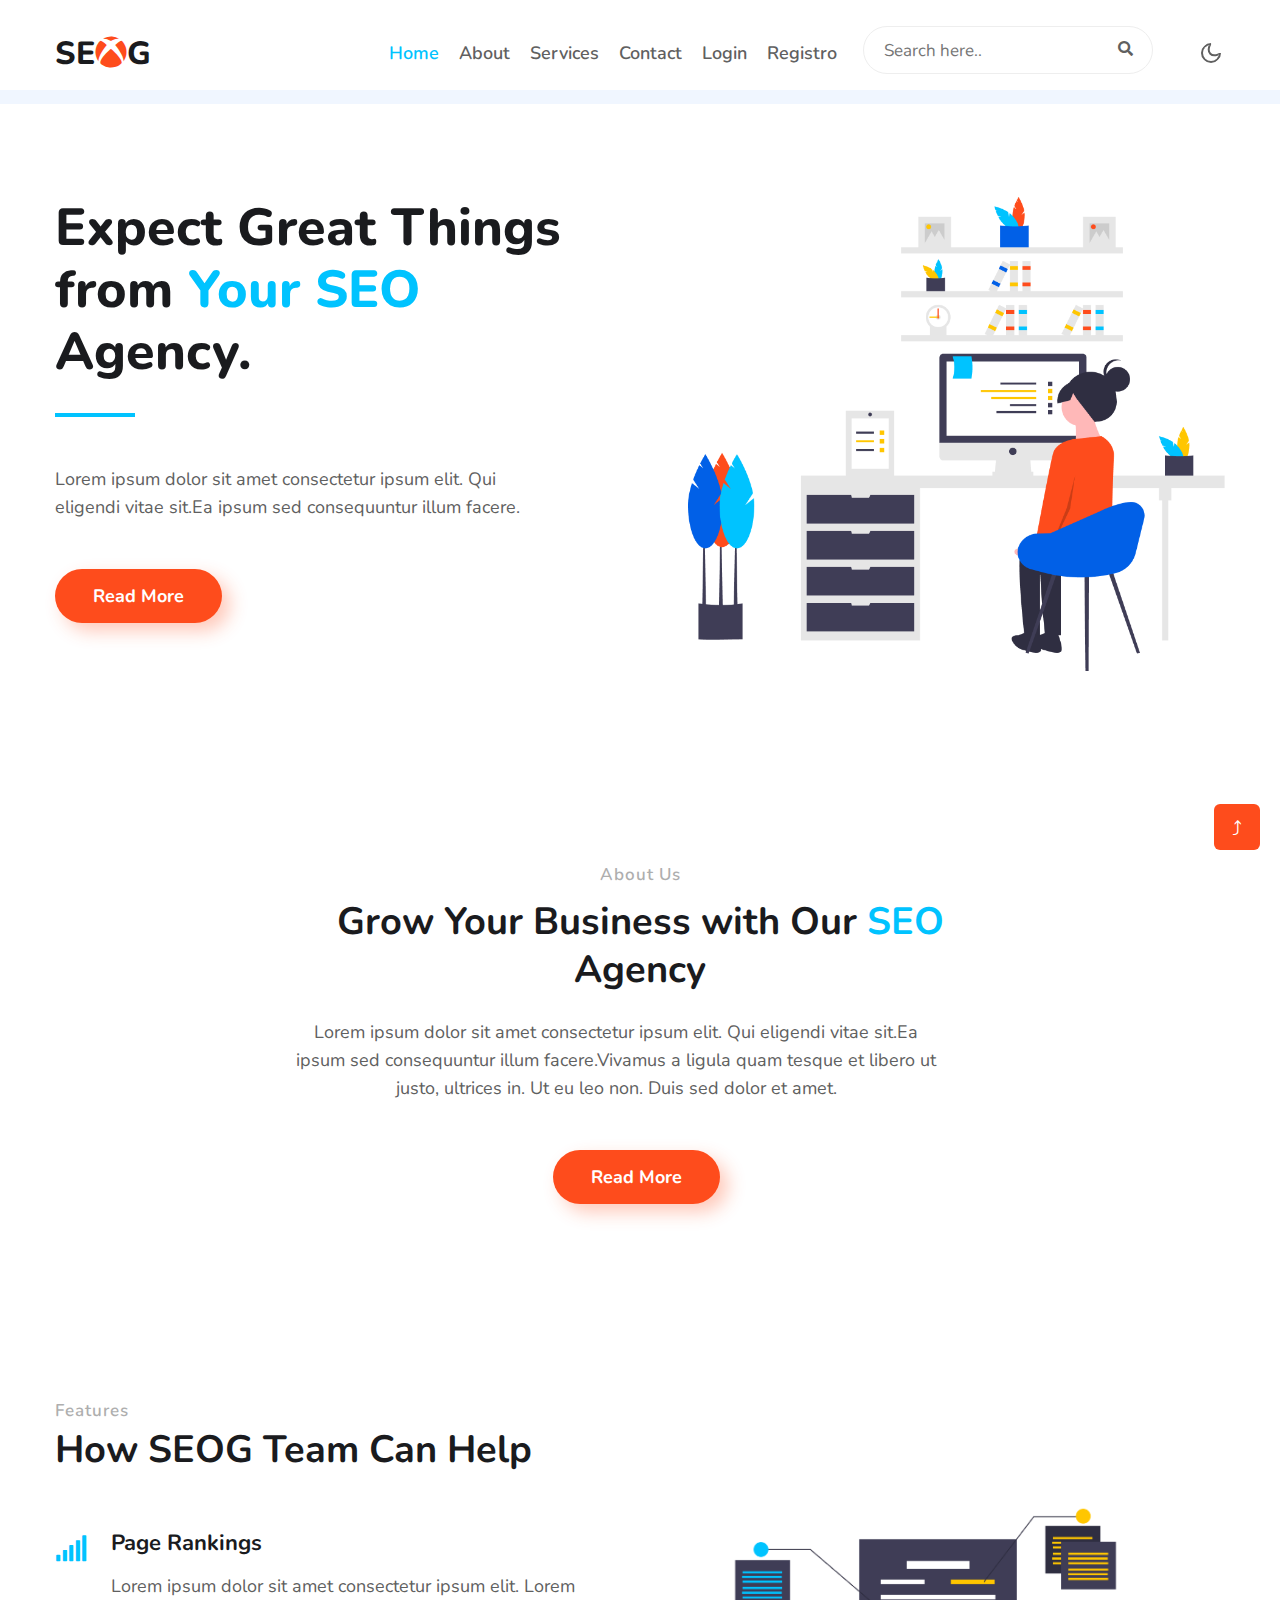
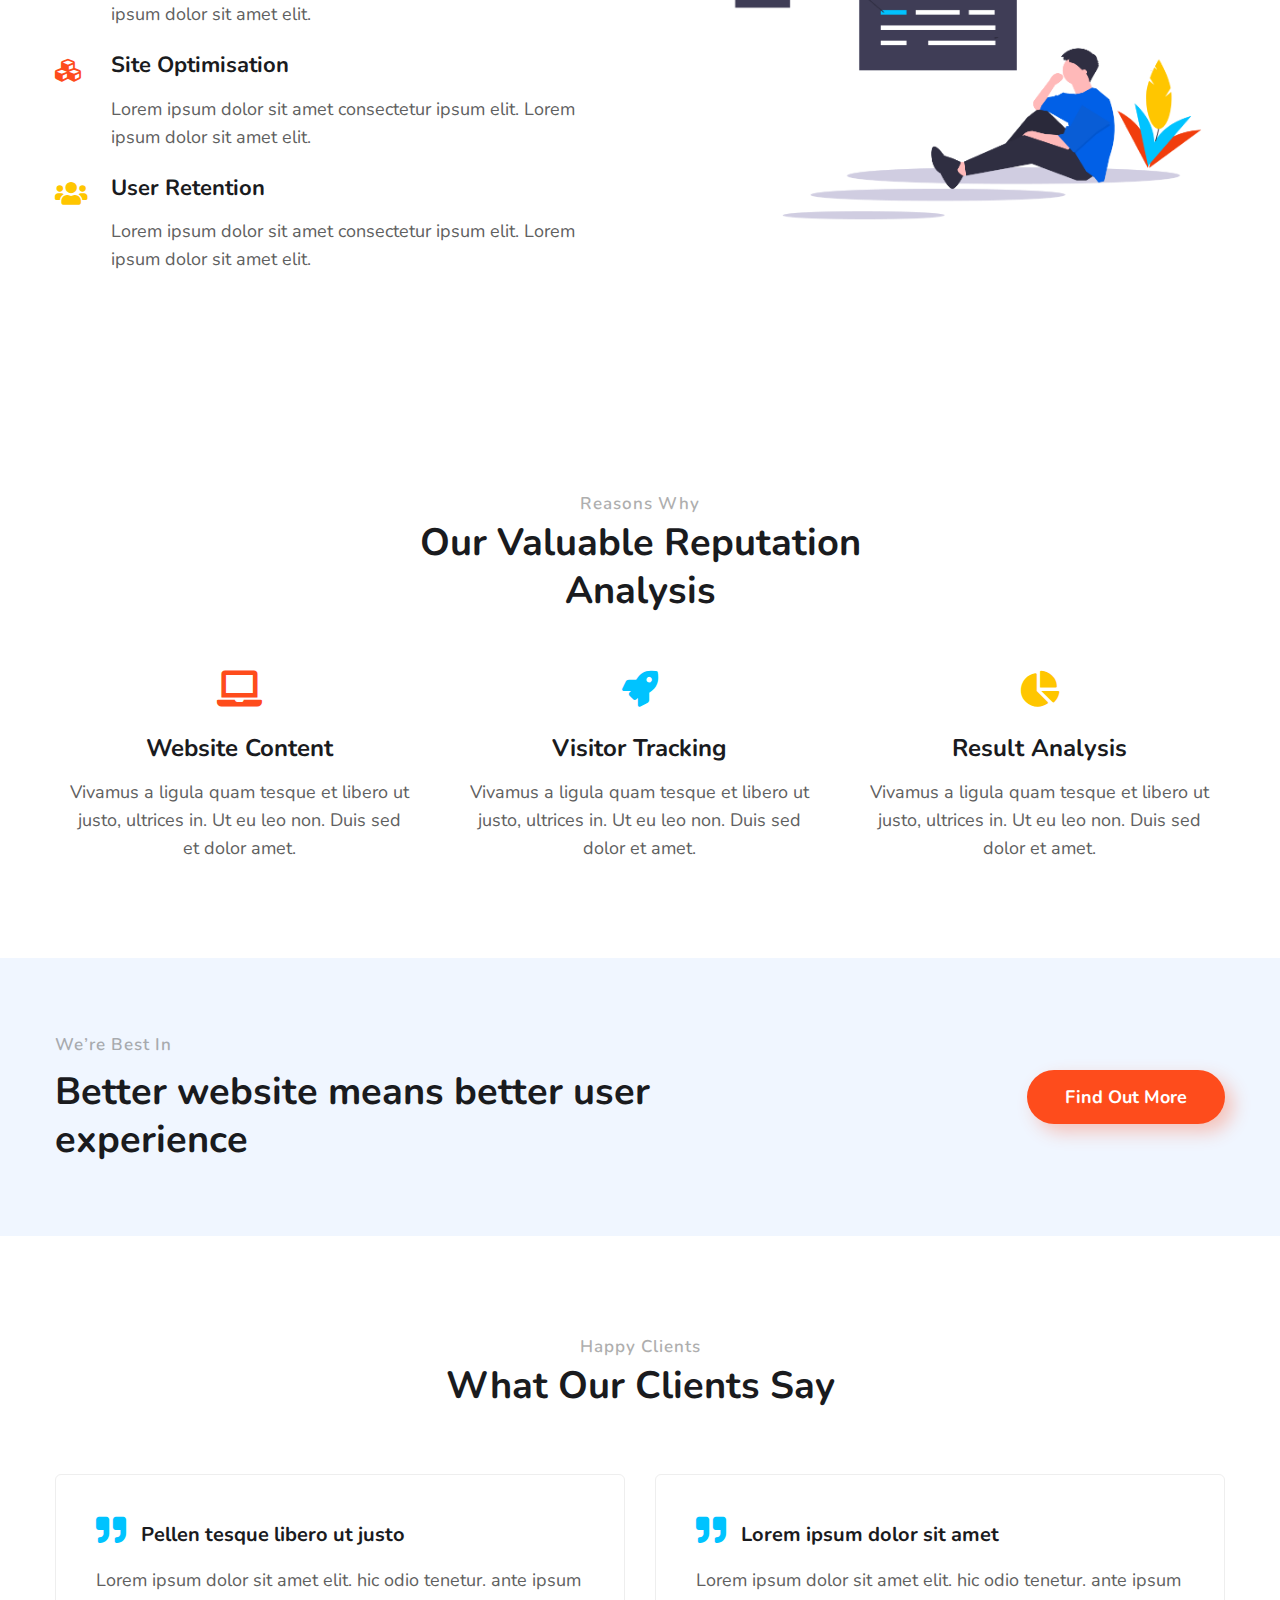
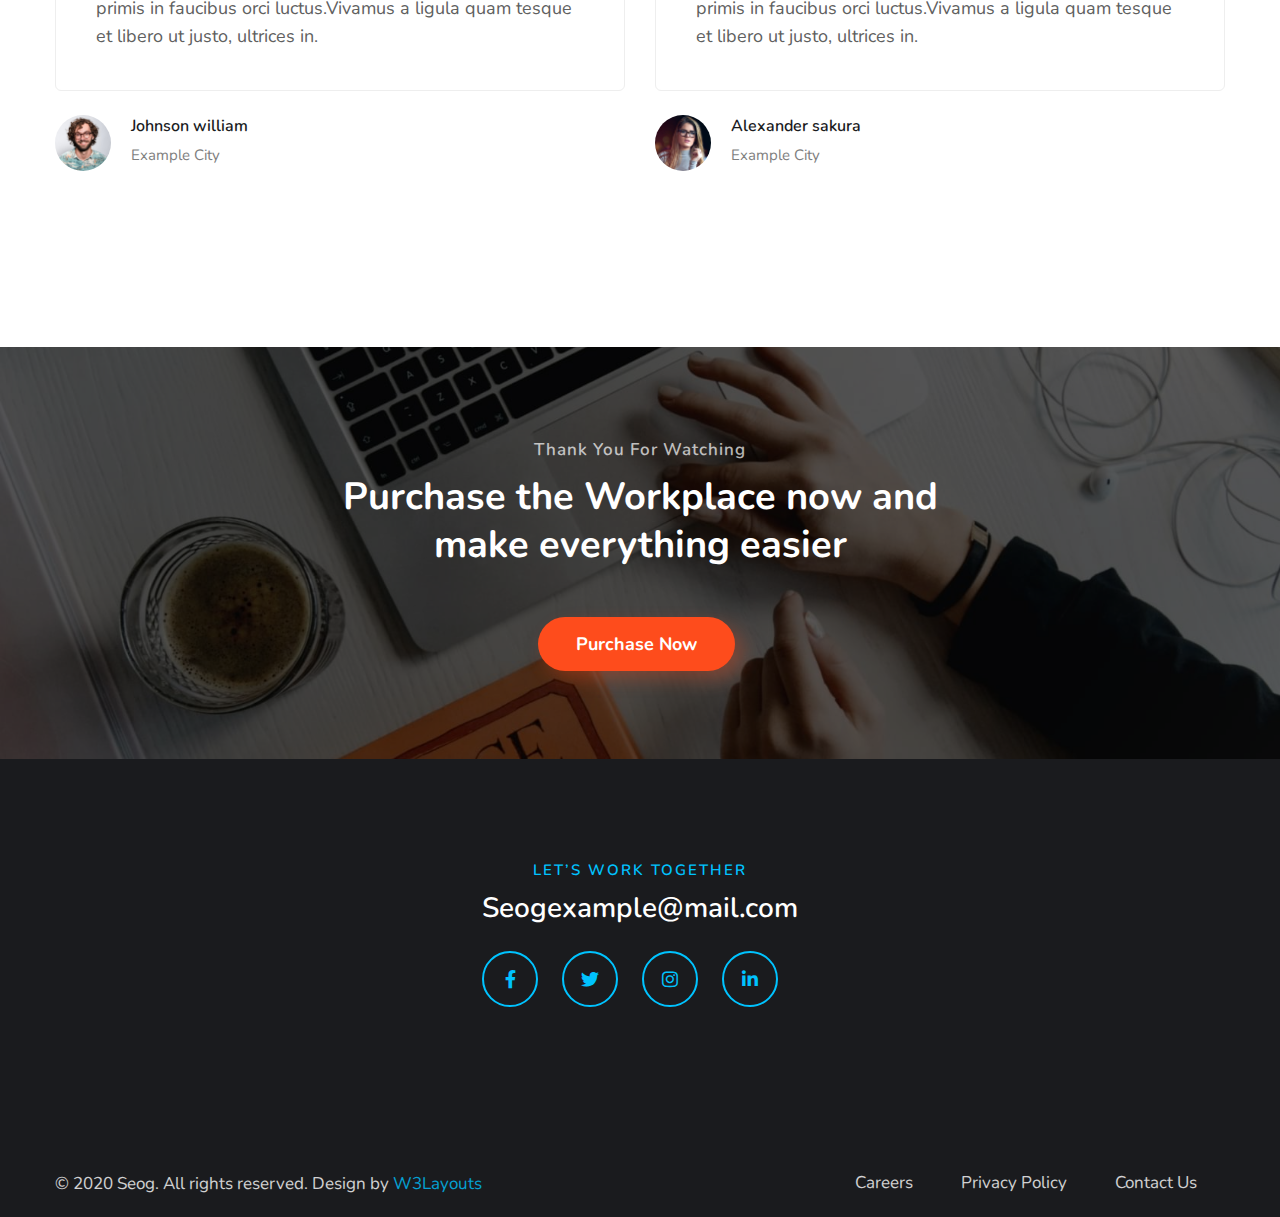
==== index.html @ b2a5f895 "se agrego el boton registro y el html registro" ====
<!--
Author: W3layouts
Author URL: http://w3layouts.com
-->
<!doctype html>
<html lang="zxx">

<head>
  <!-- Required meta tags -->
  <meta charset="utf-8">
  <meta name="viewport" content="width=device-width, initial-scale=1, shrink-to-fit=no">
  <meta name="keywords" content="Seog Responsive web template, Bootstrap Web Templates" />
  <title>Seog Business Category Bootstrap Responsive Web Template | Home :: w3layouts</title>
  <link
    href="//fonts.googleapis.com/css2?family=Nunito:ital,wght@0,300;0,400;0,600;0,700;0,800;1,300&display=swap"
    rel="stylesheet">
  <!-- Template CSS -->
  <link rel="stylesheet" href="assets/css/style-starter.css">
</head>
<body>
  <a href="https://wa.me/+573163138432" target="_blank">
    <img src="https://icons.iconarchive.com/icons/social-media-icons/glossy-social/72/Whatsapp-icon.png" id="btn_whatsapp" alt="">
  <!--/header-w3l-->
  <div class="header-w3l">
    <!-- header -->
    <header id="site-header" class="fixed-top">
      <div class="container">
        <nav class="navbar navbar-expand-lg stroke">
          <a class="navbar-brand" href="index.html">
            SE<span class="fab fa-xbox sub-logo"></span>G
          </a>
          <!-- if logo is image enable this   
            <a class="navbar-brand" href="#index.html">
                <img src="image-path" alt="Your logo" title="Your logo" style="height:35px;" />
            </a> -->
          <button class="navbar-toggler  collapsed bg-gradient" type="button" data-toggle="collapse"
            data-target="#navbarTogglerDemo02" aria-controls="navbarTogglerDemo02" aria-expanded="false"
            aria-label="Toggle navigation">
            <span class="navbar-toggler-icon fa icon-expand fa-bars"></span>
            <span class="navbar-toggler-icon fa icon-close fa-times"></span>
            </span>
          </button>

          <div class="collapse navbar-collapse" id="navbarTogglerDemo02">
            <ul class="navbar-nav ml-lg-auto">
              <li class="nav-item active">
                <a class="nav-link" href="index.html">Home</a>
              </li>
              <li class="nav-item">
                <a class="nav-link" href="about.html">About</a>
              </li>
              <li class="nav-item">
                <a class="nav-link" href="services.html">Services</a>
              </li>

              <li class="nav-item">
                <a class="nav-link" href="contact.html">Contact</a>
              </li>
              <li class="nav-item">
                <a class="nav-link" href="login.html">Login</a>
              </li>
              <li class="nav-item">
                <a class="nav-link" href="registro.html">Registro</a>
              </li>
              <li class="search-bar ml-lg-3 mr-lg-5 mt-lg-0 mt-4">
                <!--/search-right-->
                <form class="search position-relative">
                  <input type="search" class="search__input" name="search" placeholder="Search here.."
                    onload="equalWidth()" required="">
                  <span class="fas fa-search search__icon"></span>
                </form>

                <!--//search-right-->
              </li>

            </ul>

          </div>
          <!-- toggle switch for light and dark theme -->
          <div class="mobile-position">
            <nav class="navigation">
              <div class="theme-switch-wrapper">
                <label class="theme-switch" for="checkbox">
                  <input type="checkbox" id="checkbox">
                  <div class="mode-container">
                    <i class="gg-sun"></i>
                    <i class="gg-moon"></i>
                  </div>
                </label>
              </div>
            </nav>
          </div>
          <!-- //toggle switch for light and dark theme -->
        </nav>
      </div>
    </header>
    <!-- //header -->
  </div>
  <!--//header-w3l-->
  <!--/w3l-banner-content-->
  <div class="w3l-banner-content">
    <div class="container">
      <div class="row">
        <div class="col-lg-6 bannerhny-info pr-lg-5">
          <h3 class="mb-4">Expect Great Things from <span class="w3sub-color">
              Your SEO </span>Agency.</h3>
          <div class="separatorhny"></div>
          <p class="pr-lg-5 mt-md-4 mt-3">Lorem ipsum dolor sit amet consectetur ipsum elit. Qui eligendi vitae sit.Ea
            ipsum sed consequuntur illum facere.
          </p>
          <a class="btn btn-style mt-sm-5 mt-4 mr-2" href="about.html">
            Read More</a>
        </div>
        <div class="col-lg-6 bannerhny-info-img mt-lg-0 mt-5 pl-lg-5">
          <img src="assets/images/pic-1.png" alt="" class="img-fluid">
        </div>
      </div>
    </div>
  </div>
  <!--//w3l-banner-content-->
  <!--/w3l-content-1-->
  <div class="w3l-content-1 py-5">
    <div class="container py-lg-5 py-md-4 py-2">
      <div class="w3l-content-inf text-center">
        <h6 class="title-subhny mb-2">About Us</h6>
        <h3 class="title-w3l mb-4">Grow Your Business
          with Our <span class="w3sub-color"> SEO</span> Agency </h3>
        <p class="para-sub pr-lg-5 mt-md-4 mt-3 mx-auto">Lorem ipsum dolor sit amet consectetur ipsum elit. Qui eligendi
          vitae sit.Ea
          ipsum sed consequuntur illum facere.Vivamus a ligula quam tesque et libero ut justo, ultrices in. Ut eu leo
          non. Duis sed dolor et amet.
        </p>
        <a class="btn btn-style btn-primary mt-sm-5 mt-4 mr-2" href="about.html">
          Read More</a>
      </div>
    </div>
  </div>
  <!--//w3l-content-1-->
  <!-- /w3l-content-2-->
  <div class="w3l-content-2 py-5">
    <div class="container py-md-5 py-2">
      <div class="row align-items-center">
        <div class="col-lg-6 whybox-wrap pr-lg-5">
          <div class="title-content text-left">
            <h6 class="title-subhny">Features</h6>
            <h3 class="title-w3l mb-sm-5 mb-4 pb-2">How SEOG Team Can Help</h3>
          </div>
          <div class="whybox-wrap-grid mb-4">
            <div class="icon">
              <span class="fas fa-signal"></span>
            </div>
            <div class="info">
              <h4><a href="#url">Page Rankings</a></h4>
              <p class="mt-3">Lorem ipsum dolor sit amet consectetur ipsum elit. Lorem ipsum dolor sit amet elit. </p>
            </div>
          </div>
          <div class="whybox-wrap-grid mb-4">
            <div class="icon">
              <span class="fas fa-cubes icon-red"></span>
            </div>
            <div class="info">
              <h4><a href="#url">Site Optimisation</a></h4>
              <p class="mt-3">Lorem ipsum dolor sit amet consectetur ipsum elit. Lorem ipsum dolor sit amet elit. </p>
            </div>
          </div>
          <div class="whybox-wrap-grid mb-4">
            <div class="icon">
              <span class="fas fa-users icon-yellow"></span>
            </div>
            <div class="info">
              <h4><a href="#url">User Retention</a></h4>
              <p class="mt-3">Lorem ipsum dolor sit amet consectetur ipsum elit. Lorem ipsum dolor sit amet elit. </p>
            </div>
          </div>
        </div>
        <div class="col-lg-6 whybox-wrap-img mt-lg-0 mt-5 pl-lg-5">
          <div class="w3l-img-hr position-relative">
            <img src="assets/images/pic-4.png" alt="" class="img-fluid">
          </div>
        </div>
      </div>
    </div>
  </div>
  <!-- //w3l-content-2-->
  <!-- /bottom-grids-->
  <section class="w3l-bottom-grids-6 py-5" id="services">
    <div class="container py-lg-5 py-md-4 py-2">
      <div class="title-content text-center">
        <h6 class="title-subhny text-center">Reasons Why</h6>
        <h3 class="title-w3l mb-sm-5 mb-4 pb-sm-o pb-2 text-center">Our Valuable Reputation<br> Analysis</h3>
      </div>
      <div class="grids-area-hny text-center row mt-lg-4">
        <div class="col-lg-4 col-md-6 grids-feature">
          <div class="area-box icon">
            <span class="fas fa-laptop icon-red"></span>
            <h4><a href="#feature" class="title-head">Website Content</a></h4>
            <p>Vivamus a ligula quam tesque et libero ut justo, ultrices in. Ut eu leo non. Duis sed et dolor
              amet.</p>

          </div>
        </div>
        <div class="col-lg-4 col-md-6 grids-feature mt-md-0 mt-4">
          <div class="area-box icon">
            <span class="fas fa-rocket icon-blue"></span>
            <h4><a href="#feature" class="title-head">Visitor Tracking</a></h4>
            <p>Vivamus a ligula quam tesque et libero ut justo, ultrices in. Ut eu leo non. Duis sed dolor et
              amet.</p>

          </div>
        </div>
        <div class="col-lg-4 col-md-6 grids-feature mt-lg-0 mt-4">
          <div class="area-box icon">
            <span class="fas fa-chart-pie icon-yellow"></span>
            <h4><a href="#feature" class="title-head">Result Analysis</a></h4>
            <p>Vivamus a ligula quam tesque et libero ut justo, ultrices in. Ut eu leo non. Duis sed dolor et
              amet.</p>
          </div>
        </div>
      </div>
    </div>
  </section>
  <!-- //bottom-grids-->
  <!--/Content-mid-->
  <section class="w3l-content-mid py-5">
    <div class="container py-sm-4 py-2">
      <div class="row">
        <div class="col-lg-8">
          <div class="bottom-info">
            <div class="header-section">
              <h6 class="title-subhny mb-2">We’re Best In</h6>
              <h3 class="title-w3l">Better website means better user experience</h3>
            </div>
          </div>
        </div>
        <div class="col-lg-4 align-self text-lg-right">
          <a href="#get" class="btn btn-style btn-primary mt-lg-0 mt-md-5 mt-4">Find Out More </a>
        </div>
      </div>
    </div>
  </section>
  <!--//Content-mid-->
  <!-- testimonials section -->
  <section class="w3l-clients w3l-test pb-5" id="testimonials">
    <div class="midd-w3 py-5">
      <div class="container py-lg-5 py-md-4 pt-2 pb-lg-5">
        <div class="title-content text-center">
          <h6 class="title-subhny text-center">Happy Clients</h6>
          <h3 class="title-w3l mb-sm-5 mb-4 pb-sm-o pb-2 text-center">What Our Clients Say</h3>
        </div>
        <div class="row mt-4 py-md-2 mb-md-4">
          <div class="col-lg-6 item">
            <div class="testimonial-content">
              <div class="testimonial">
                <blockquote>
                 <i class="fas fa-quote-right"></i> Pellen tesque libero ut justo
                </blockquote>
                <p>Lorem ipsum dolor sit amet elit. hic odio tenetur. ante ipsum primis in
                  faucibus orci luctus.Vivamus a ligula quam tesque et libero ut justo, ultrices in. </p>
              </div>
              <div class="bottom-info mt-4">
                <a class="comment-img" href="#url"><img src="assets/images/team1.jpg" class="img-responsive"
                    alt="placeholder image"></a>
                <div class="people-info align-self">
                  <h3>Johnson william</h3>
                  <p class="identity">Example City</p>
                </div>
              </div>
            </div>
          </div>
          <div class="col-lg-6 item mt-lg-0 mt-5">
            <div class="testimonial-content">
              <div class="testimonial">
                <blockquote>
                  <i class="fas fa-quote-right"></i> Lorem ipsum dolor sit amet
                 </blockquote>
                <p>Lorem ipsum dolor sit amet elit. hic odio tenetur. ante ipsum primis in
                  faucibus orci luctus.Vivamus a ligula quam tesque et libero ut justo, ultrices in. </p>
              </div>
              <div class="bottom-info mt-4">
                <a class="comment-img" href="#url"><img src="assets/images/team2.jpg" class="img-responsive"
                    alt="placeholder image"></a>
                <div class="people-info align-self">
                  <h3>Alexander sakura</h3>
                  <p class="identity">Example City</p>
                </div>
              </div>
            </div>
          </div>
        </div>
      </div>
    </div>
  </section>
  <!-- //testimonials section -->
  <!-- /Thank-section -->
  <section class="w3l-content-3 py-5">
    <!-- /content-6-section -->
    <div class="content-3-info py-3">
      <div class="container py-lg-4">
        <div class="welcome-left text-center">
          <h6 class="title-subhny mb-2">Thank you for Watching</h6>
          <h3 class="title-w3l two">Purchase the Workplace now and make
            everything easier</h3>

          <a class="btn btn-style btn-primary mt-sm-5 mt-4 mr-2" href="#">
            Purchase Now</a>
        </div>
      </div>
    </div>
  </section>
  <!-- //Thank-section -->
  <!-- footer -->
  <footer class="w3l-footer-29-main">
    <div class="footer-29-w3l py-5">
      <div class="container py-lg-5 py-md-3">
        <div class="w3l-footer-texthny-inf text-center">
          <h6 class="foot-sub-title mb-1">LET’S WORK TOGETHER</h6>
          <h4><a href="mailto:seogexample@mail.com" class="mail">Seogexample@mail.com</a></h4>
          <div class="main-social-footer-29 mt-4 mb-lg-5 mb-4">
            <a href="#facebook" class="facebook"><span class="fab fa-facebook-f"></span></a>
            <a href="#twitter" class="twitter"><span class="fab fa-twitter"></span></a>
            <a href="#instagram" class="instagram"><span class="fab fa-instagram"></span></a>
            <a href="#linkedin" class="linkedin"><span class="fab fa-linkedin-in"></span></a>
          </div>
        </div>
      </div>
    </div>
    <!-- //footer -->
    <!-- copyright -->
    <section class="w3l-copyright">
      <div class="container">
        <div class="row bottom-copies">
          <p class="col-lg-8 copy-footer-29">© 2020 Seog. All rights reserved. Design by <a
              href="https://w3layouts.com/" target="_blank">
              W3Layouts</a></p>
          <div class="col-lg-4 footer-list-29">
            <ul class="d-flex text-lg-right">
              <li><a href="#careers"> Careers</a></li>
              <li class="mx-lg-5 mx-md-4 mx-3"><a href="#privacymy-lg-0 my-4">Privacy Policy</a></li>
              <li><a href="contact.html">Contact Us</a></li>
            </ul>
          </div>

        </div>
      </div>
    </section>
    <!-- move top -->
    <button onclick="topFunction()" id="movetop" title="Go to top">
      &#10548;
    </button>
    <script>
      // When the user scrolls down 20px from the top of the document, show the button
      window.onscroll = function () {
        scrollFunction()
      };

      function scrollFunction() {
        if (document.body.scrollTop > 20 || document.documentElement.scrollTop > 20) {
          document.getElementById("movetop").style.display = "block";
        } else {
          document.getElementById("movetop").style.display = "none";
        }
      }

      // When the user clicks on the button, scroll to the top of the document
      function topFunction() {
        document.body.scrollTop = 0;
        document.documentElement.scrollTop = 0;
      }
    </script>
    <!-- /move top -->
  </footer>
  <!--//footer-->
  <!-- Template JavaScript -->
  <script src="assets/js/jquery-3.3.1.min.js"></script>
  <script src="assets/js/theme-change.js"></script>
  <!-- disable body scroll which navbar is in active -->
  <script>
    $(function () {
      $('.navbar-toggler').click(function () {
        $('body').toggleClass('noscroll');
      })
    });
  </script>
  <!-- disable body scroll which navbar is in active -->

  <!--/MENU-JS-->
  <script>
    $(window).on("scroll", function () {
      var scroll = $(window).scrollTop();

      if (scroll >= 80) {
        $("#site-header").addClass("nav-fixed");
      } else {
        $("#site-header").removeClass("nav-fixed");
      }
    });

    //Main navigation Active Class Add Remove
    $(".navbar-toggler").on("click", function () {
      $("header").toggleClass("active");
    });
    $(document).on("ready", function () {
      if ($(window).width() > 991) {
        $("header").removeClass("active");
      }
      $(window).on("resize", function () {
        if ($(window).width() > 991) {
          $("header").removeClass("active");
        }
      });
    });
  </script>
  <!--//MENU-JS-->


  <script src="assets/js/bootstrap.min.js"></script>

</body>

</html>
---- assets/css/style-starter.css ----
@charset "UTF-8";
/*--
Author: W3layouts
Author URL: http://w3layouts.com
--*/
/*!
 * Bootstrap v4.4.1 (https://getbootstrap.com/)
 * Copyright 2011-2019 The Bootstrap Authors
 * Copyright 2011-2019 Twitter, Inc.
 * Licensed under MIT (https://github.com/twbs/bootstrap/blob/master/LICENSE)
 */
:root {
  --blue: #007bff;
  --indigo: #6610f2;
  --purple: #6f42c1;
  --pink: #e83e8c;
  --red: #dc3545;
  --orange: #fd7e14;
  --yellow: #ffc107;
  --green: #28a745;
  --teal: #20c997;
  --cyan: #17a2b8;
  --white: #fff;
  --gray: #6c757d;
  --gray-dark: #343a40;
  --primary: #F42A2A;
  --secondary: #f8b195;
  --success: #28a745;
  --info: #17a2b8;
  --warning: #ffc107;
  --danger: #dc3545;
  --light: #f8f9fa;
  --dark: #343a40;
  --breakpoint-xs: 0;
  --breakpoint-sm: 576px;
  --breakpoint-md: 768px;
  --breakpoint-lg: 992px;
  --breakpoint-xl: 1200px;
  --font-family-sans-serif: -apple-system, BlinkMacSystemFont, "Segoe UI", Roboto, "Helvetica Neue", Arial, "Noto Sans", sans-serif, "Apple Color Emoji", "Segoe UI Emoji", "Segoe UI Symbol", "Noto Color Emoji";
  --font-family-monospace: SFMono-Regular, Menlo, Monaco, Consolas, "Liberation Mono", "Courier New", monospace;
}

*,
*::before,
*::after {
  box-sizing: border-box;
}

html {
  font-family: sans-serif;
  line-height: 1.15;
  -webkit-text-size-adjust: 100%;
  -webkit-tap-highlight-color: rgba(0, 0, 0, 0);
}

article,
aside,
figcaption,
figure,
footer,
header,
hgroup,
main,
nav,
section {
  display: block;
}

body {
  margin: 0;
  font-family: -apple-system, BlinkMacSystemFont, "Segoe UI", Roboto, "Helvetica Neue", Arial, "Noto Sans", sans-serif, "Apple Color Emoji", "Segoe UI Emoji", "Segoe UI Symbol", "Noto Color Emoji";
  font-size: 1rem;
  font-weight: 400;
  line-height: 1.5;
  color: #212529;
  text-align: left;
  background-color: #fff;
}

[tabindex="-1"]:focus:not(:focus-visible) {
  outline: 0 !important;
}

hr {
  box-sizing: content-box;
  height: 0;
  overflow: visible;
}

h1,
h2,
h3,
h4,
h5,
h6 {
  margin-top: 0;
  margin-bottom: 0.5rem;
}

p {
  margin-top: 0;
  margin-bottom: 1rem;
}

abbr[title],
abbr[data-original-title] {
  text-decoration: underline;
  -webkit-text-decoration: underline dotted;
  text-decoration: underline dotted;
  cursor: help;
  border-bottom: 0;
  -webkit-text-decoration-skip-ink: none;
  text-decoration-skip-ink: none;
}

address {
  margin-bottom: 1rem;
  font-style: normal;
  line-height: inherit;
}

ol,
ul,
dl {
  margin-top: 0;
  margin-bottom: 1rem;
}

ol ol,
ul ul,
ol ul,
ul ol {
  margin-bottom: 0;
}

dt {
  font-weight: 700;
}

dd {
  margin-bottom: .5rem;
  margin-left: 0;
}

blockquote {
  margin: 0 0 1rem;
}

b,
strong {
  font-weight: bolder;
}

small {
  font-size: 80%;
}

sub,
sup {
  position: relative;
  font-size: 75%;
  line-height: 0;
  vertical-align: baseline;
}

sub {
  bottom: -.25em;
}

sup {
  top: -.5em;
}

a {
  color: var(--primary-color);
  text-decoration: none;
  background-color: transparent;
}

a:hover {
  color: var(--primary-color);
  text-decoration: underline;
}

a:not([href]) {
  color: inherit;
  text-decoration: none;
}

a:not([href]):hover {
  color: inherit;
  text-decoration: none;
}

pre,
code,
kbd,
samp {
  font-family: SFMono-Regular, Menlo, Monaco, Consolas, "Liberation Mono", "Courier New", monospace;
  font-size: 1em;
}

pre {
  margin-top: 0;
  margin-bottom: 1rem;
  overflow: auto;
}

figure {
  margin: 0 0 1rem;
}

img {
  vertical-align: middle;
  border-style: none;
}

svg {
  overflow: hidden;
  vertical-align: middle;
}

table {
  border-collapse: collapse;
}

caption {
  padding-top: 0.75rem;
  padding-bottom: 0.75rem;
  color: #6c757d;
  text-align: left;
  caption-side: bottom;
}

th {
  text-align: inherit;
}

label {
  display: inline-block;
  margin-bottom: 0.5rem;
}

button {
  border-radius: 0;
}

button:focus {
  outline: 1px dotted;
  outline: 5px auto -webkit-focus-ring-color;
}

input,
button,
select,
optgroup,
textarea {
  margin: 0;
  font-family: inherit;
  font-size: inherit;
  line-height: inherit;
}

button,
input {
  overflow: visible;
}

button,
select {
  text-transform: none;
}

select {
  word-wrap: normal;
}

button,
[type="button"],
[type="reset"],
[type="submit"] {
  -webkit-appearance: button;
}

button:not(:disabled),
[type="button"]:not(:disabled),
[type="reset"]:not(:disabled),
[type="submit"]:not(:disabled) {
  cursor: pointer;
}

button::-moz-focus-inner,
[type="button"]::-moz-focus-inner,
[type="reset"]::-moz-focus-inner,
[type="submit"]::-moz-focus-inner {
  padding: 0;
  border-style: none;
}

input[type="radio"],
input[type="checkbox"] {
  box-sizing: border-box;
  padding: 0;
}

input[type="date"],
input[type="time"],
input[type="datetime-local"],
input[type="month"] {
  -webkit-appearance: listbox;
}

textarea {
  overflow: auto;
  resize: vertical;
}

fieldset {
  min-width: 0;
  padding: 0;
  margin: 0;
  border: 0;
}

legend {
  display: block;
  width: 100%;
  max-width: 100%;
  padding: 0;
  margin-bottom: .5rem;
  font-size: 1.5rem;
  line-height: inherit;
  color: inherit;
  white-space: normal;
}

@media (max-width: 1200px) {
  legend {
    font-size: calc(1.275rem + 0.3vw);
  }
}

progress {
  vertical-align: baseline;
}

[type="number"]::-webkit-inner-spin-button,
[type="number"]::-webkit-outer-spin-button {
  height: auto;
}

[type="search"] {
  outline-offset: -2px;
  -webkit-appearance: none;
}

[type="search"]::-webkit-search-decoration {
  -webkit-appearance: none;
}

::-webkit-file-upload-button {
  font: inherit;
  -webkit-appearance: button;
}

output {
  display: inline-block;
}

summary {
  display: list-item;
  cursor: pointer;
}

template {
  display: none;
}

[hidden] {
  display: none !important;
}

h1,
h2,
h3,
h4,
h5,
h6,
.h1,
.h2,
.h3,
.h4,
.h5,
.h6 {
  margin-bottom: 0.5rem;
  font-weight: 500;
  line-height: 1.2;
}

h1,
.h1 {
  font-size: 2.5rem;
}

@media (max-width: 1200px) {

  h1,
  .h1 {
    font-size: calc(1.375rem + 1.5vw);
  }
}

h2,
.h2 {
  font-size: 2rem;
}

@media (max-width: 1200px) {

  h2,
  .h2 {
    font-size: calc(1.325rem + 0.9vw);
  }
}

h3,
.h3 {
  font-size: 1.75rem;
}

@media (max-width: 1200px) {

  h3,
  .h3 {
    font-size: calc(1.3rem + 0.6vw);
  }
}

h4,
.h4 {
  font-size: 1.5rem;
}

@media (max-width: 1200px) {

  h4,
  .h4 {
    font-size: calc(1.275rem + 0.3vw);
  }
}

h5,
.h5 {
  font-size: 1.25rem;
}

h6,
.h6 {
  font-size: 1rem;
}

.lead {
  font-size: 1.25rem;
  font-weight: 300;
}

.display-1 {
  font-size: 6rem;
  font-weight: 300;
  line-height: 1.2;
}

@media (max-width: 1200px) {
  .display-1 {
    font-size: calc(1.725rem + 5.7vw);
  }
}

.display-2 {
  font-size: 5.5rem;
  font-weight: 300;
  line-height: 1.2;
}

@media (max-width: 1200px) {
  .display-2 {
    font-size: calc(1.675rem + 5.1vw);
  }
}

.display-3 {
  font-size: 4.5rem;
  font-weight: 300;
  line-height: 1.2;
}

@media (max-width: 1200px) {
  .display-3 {
    font-size: calc(1.575rem + 3.9vw);
  }
}

.display-4 {
  font-size: 3.5rem;
  font-weight: 300;
  line-height: 1.2;
}

@media (max-width: 1200px) {
  .display-4 {
    font-size: calc(1.475rem + 2.7vw);
  }
}

hr {
  margin-top: 1rem;
  margin-bottom: 1rem;
  border: 0;
  border-top: 1px solid rgba(0, 0, 0, 0.1);
}

small,
.small {
  font-size: 80%;
  font-weight: 400;
}

mark,
.mark {
  padding: 0.2em;
  background-color: #fcf8e3;
}

.list-unstyled {
  padding-left: 0;
  list-style: none;
}

.list-inline {
  padding-left: 0;
  list-style: none;
}

.list-inline-item {
  display: inline-block;
}

.list-inline-item:not(:last-child) {
  margin-right: 0.5rem;
}

.initialism {
  font-size: 90%;
  text-transform: uppercase;
}

.blockquote {
  margin-bottom: 1rem;
  font-size: 1.25rem;
}

.blockquote-footer {
  display: block;
  font-size: 80%;
  color: #6c757d;
}

.blockquote-footer::before {
  content: "\2014\00A0";
}

.img-fluid {
  max-width: 100%;
  height: auto;
}

.img-thumbnail {
  padding: 0.25rem;
  background-color: #fff;
  border: 1px solid #dee2e6;
  border-radius: 0.25rem;
  max-width: 100%;
  height: auto;
}

.figure {
  display: inline-block;
}

.figure-img {
  margin-bottom: 0.5rem;
  line-height: 1;
}

.figure-caption {
  font-size: 90%;
  color: #6c757d;
}

code {
  font-size: 87.5%;
  color: #e83e8c;
  word-wrap: break-word;
}

a>code {
  color: inherit;
}

kbd {
  padding: 0.2rem 0.4rem;
  font-size: 87.5%;
  color: #fff;
  background-color: #212529;
  border-radius: 0.2rem;
}

kbd kbd {
  padding: 0;
  font-size: 100%;
  font-weight: 700;
}

pre {
  display: block;
  font-size: 87.5%;
  color: #212529;
}

pre code {
  font-size: inherit;
  color: inherit;
  word-break: normal;
}

.pre-scrollable {
  max-height: 340px;
  overflow-y: scroll;
}

.container {
  width: 100%;
  padding-right: 15px;
  padding-left: 15px;
  margin-right: auto;
  margin-left: auto;
}

@media (min-width: 576px) {
  .container {
    max-width: 540px;
  }
}

@media (min-width: 768px) {
  .container {
    max-width: 720px;
  }
}

@media (min-width: 992px) {
  .container {
    max-width: 960px;
  }
}

@media (min-width: 1200px) {
  .container {
    max-width: 1140px;
  }
}

.container-fluid,
.container-sm,
.container-md,
.container-lg,
.container-xl {
  width: 100%;
  padding-right: 15px;
  padding-left: 15px;
  margin-right: auto;
  margin-left: auto;
}

@media (min-width: 576px) {

  .container,
  .container-sm {
    max-width: 540px;
  }
}

@media (min-width: 768px) {

  .container,
  .container-sm,
  .container-md {
    max-width: 720px;
  }
}

@media (min-width: 992px) {

  .container,
  .container-sm,
  .container-md,
  .container-lg {
    max-width: 960px;
  }
}

@media (min-width: 1200px) {

  .container,
  .container-sm,
  .container-md,
  .container-lg,
  .container-xl {
    max-width: 1140px;
  }
}

.row {
  display: flex;
  flex-wrap: wrap;
  margin-right: -15px;
  margin-left: -15px;
}

.no-gutters {
  margin-right: 0;
  margin-left: 0;
}

.no-gutters>.col,
.no-gutters>[class*="col-"] {
  padding-right: 0;
  padding-left: 0;
}

.col-1,
.col-2,
.col-3,
.col-4,
.col-5,
.col-6,
.col-7,
.col-8,
.col-9,
.col-10,
.col-11,
.col-12,
.col,
.col-auto,
.col-sm-1,
.col-sm-2,
.col-sm-3,
.col-sm-4,
.col-sm-5,
.col-sm-6,
.col-sm-7,
.col-sm-8,
.col-sm-9,
.col-sm-10,
.col-sm-11,
.col-sm-12,
.col-sm,
.col-sm-auto,
.col-md-1,
.col-md-2,
.col-md-3,
.col-md-4,
.col-md-5,
.col-md-6,
.col-md-7,
.col-md-8,
.col-md-9,
.col-md-10,
.col-md-11,
.col-md-12,
.col-md,
.col-md-auto,
.col-lg-1,
.col-lg-2,
.col-lg-3,
.col-lg-4,
.col-lg-5,
.col-lg-6,
.col-lg-7,
.col-lg-8,
.col-lg-9,
.col-lg-10,
.col-lg-11,
.col-lg-12,
.col-lg,
.col-lg-auto,
.col-xl-1,
.col-xl-2,
.col-xl-3,
.col-xl-4,
.col-xl-5,
.col-xl-6,
.col-xl-7,
.col-xl-8,
.col-xl-9,
.col-xl-10,
.col-xl-11,
.col-xl-12,
.col-xl,
.col-xl-auto {
  position: relative;
  width: 100%;
  padding-right: 15px;
  padding-left: 15px;
}

.col {
  flex-basis: 0;
  flex-grow: 1;
  max-width: 100%;
}

.row-cols-1>* {
  flex: 0 0 100%;
  max-width: 100%;
}

.row-cols-2>* {
  flex: 0 0 50%;
  max-width: 50%;
}

.row-cols-3>* {
  flex: 0 0 33.33333%;
  max-width: 33.33333%;
}

.row-cols-4>* {
  flex: 0 0 25%;
  max-width: 25%;
}

.row-cols-5>* {
  flex: 0 0 20%;
  max-width: 20%;
}

.row-cols-6>* {
  flex: 0 0 16.66667%;
  max-width: 16.66667%;
}

.col-auto {
  flex: 0 0 auto;
  width: auto;
  max-width: 100%;
}

.col-1 {
  flex: 0 0 8.33333%;
  max-width: 8.33333%;
}

.col-2 {
  flex: 0 0 16.66667%;
  max-width: 16.66667%;
}

.col-3 {
  flex: 0 0 25%;
  max-width: 25%;
}

.col-4 {
  flex: 0 0 33.33333%;
  max-width: 33.33333%;
}

.col-5 {
  flex: 0 0 41.66667%;
  max-width: 41.66667%;
}

.col-6 {
  flex: 0 0 50%;
  max-width: 50%;
}

.col-7 {
  flex: 0 0 58.33333%;
  max-width: 58.33333%;
}

.col-8 {
  flex: 0 0 66.66667%;
  max-width: 66.66667%;
}

.col-9 {
  flex: 0 0 75%;
  max-width: 75%;
}

.col-10 {
  flex: 0 0 83.33333%;
  max-width: 83.33333%;
}

.col-11 {
  flex: 0 0 91.66667%;
  max-width: 91.66667%;
}

.col-12 {
  flex: 0 0 100%;
  max-width: 100%;
}

.order-first {
  order: -1;
}

.order-last {
  order: 13;
}

.order-0 {
  order: 0;
}

.order-1 {
  order: 1;
}

.order-2 {
  order: 2;
}

.order-3 {
  order: 3;
}

.order-4 {
  order: 4;
}

.order-5 {
  order: 5;
}

.order-6 {
  order: 6;
}

.order-7 {
  order: 7;
}

.order-8 {
  order: 8;
}

.order-9 {
  order: 9;
}

.order-10 {
  order: 10;
}

.order-11 {
  order: 11;
}

.order-12 {
  order: 12;
}

.offset-1 {
  margin-left: 8.33333%;
}

.offset-2 {
  margin-left: 16.66667%;
}

.offset-3 {
  margin-left: 25%;
}

.offset-4 {
  margin-left: 33.33333%;
}

.offset-5 {
  margin-left: 41.66667%;
}

.offset-6 {
  margin-left: 50%;
}

.offset-7 {
  margin-left: 58.33333%;
}

.offset-8 {
  margin-left: 66.66667%;
}

.offset-9 {
  margin-left: 75%;
}

.offset-10 {
  margin-left: 83.33333%;
}

.offset-11 {
  margin-left: 91.66667%;
}

@media (min-width: 576px) {
  .col-sm {
    flex-basis: 0;
    flex-grow: 1;
    max-width: 100%;
  }

  .row-cols-sm-1>* {
    flex: 0 0 100%;
    max-width: 100%;
  }

  .row-cols-sm-2>* {
    flex: 0 0 50%;
    max-width: 50%;
  }

  .row-cols-sm-3>* {
    flex: 0 0 33.33333%;
    max-width: 33.33333%;
  }

  .row-cols-sm-4>* {
    flex: 0 0 25%;
    max-width: 25%;
  }

  .row-cols-sm-5>* {
    flex: 0 0 20%;
    max-width: 20%;
  }

  .row-cols-sm-6>* {
    flex: 0 0 16.66667%;
    max-width: 16.66667%;
  }

  .col-sm-auto {
    flex: 0 0 auto;
    width: auto;
    max-width: 100%;
  }

  .col-sm-1 {
    flex: 0 0 8.33333%;
    max-width: 8.33333%;
  }

  .col-sm-2 {
    flex: 0 0 16.66667%;
    max-width: 16.66667%;
  }

  .col-sm-3 {
    flex: 0 0 25%;
    max-width: 25%;
  }

  .col-sm-4 {
    flex: 0 0 33.33333%;
    max-width: 33.33333%;
  }

  .col-sm-5 {
    flex: 0 0 41.66667%;
    max-width: 41.66667%;
  }

  .col-sm-6 {
    flex: 0 0 50%;
    max-width: 50%;
  }

  .col-sm-7 {
    flex: 0 0 58.33333%;
    max-width: 58.33333%;
  }

  .col-sm-8 {
    flex: 0 0 66.66667%;
    max-width: 66.66667%;
  }

  .col-sm-9 {
    flex: 0 0 75%;
    max-width: 75%;
  }

  .col-sm-10 {
    flex: 0 0 83.33333%;
    max-width: 83.33333%;
  }

  .col-sm-11 {
    flex: 0 0 91.66667%;
    max-width: 91.66667%;
  }

  .col-sm-12 {
    flex: 0 0 100%;
    max-width: 100%;
  }

  .order-sm-first {
    order: -1;
  }

  .order-sm-last {
    order: 13;
  }

  .order-sm-0 {
    order: 0;
  }

  .order-sm-1 {
    order: 1;
  }

  .order-sm-2 {
    order: 2;
  }

  .order-sm-3 {
    order: 3;
  }

  .order-sm-4 {
    order: 4;
  }

  .order-sm-5 {
    order: 5;
  }

  .order-sm-6 {
    order: 6;
  }

  .order-sm-7 {
    order: 7;
  }

  .order-sm-8 {
    order: 8;
  }

  .order-sm-9 {
    order: 9;
  }

  .order-sm-10 {
    order: 10;
  }

  .order-sm-11 {
    order: 11;
  }

  .order-sm-12 {
    order: 12;
  }

  .offset-sm-0 {
    margin-left: 0;
  }

  .offset-sm-1 {
    margin-left: 8.33333%;
  }

  .offset-sm-2 {
    margin-left: 16.66667%;
  }

  .offset-sm-3 {
    margin-left: 25%;
  }

  .offset-sm-4 {
    margin-left: 33.33333%;
  }

  .offset-sm-5 {
    margin-left: 41.66667%;
  }

  .offset-sm-6 {
    margin-left: 50%;
  }

  .offset-sm-7 {
    margin-left: 58.33333%;
  }

  .offset-sm-8 {
    margin-left: 66.66667%;
  }

  .offset-sm-9 {
    margin-left: 75%;
  }

  .offset-sm-10 {
    margin-left: 83.33333%;
  }

  .offset-sm-11 {
    margin-left: 91.66667%;
  }
}

@media (min-width: 768px) {
  .col-md {
    flex-basis: 0;
    flex-grow: 1;
    max-width: 100%;
  }

  .row-cols-md-1>* {
    flex: 0 0 100%;
    max-width: 100%;
  }

  .row-cols-md-2>* {
    flex: 0 0 50%;
    max-width: 50%;
  }

  .row-cols-md-3>* {
    flex: 0 0 33.33333%;
    max-width: 33.33333%;
  }

  .row-cols-md-4>* {
    flex: 0 0 25%;
    max-width: 25%;
  }

  .row-cols-md-5>* {
    flex: 0 0 20%;
    max-width: 20%;
  }

  .row-cols-md-6>* {
    flex: 0 0 16.66667%;
    max-width: 16.66667%;
  }

  .col-md-auto {
    flex: 0 0 auto;
    width: auto;
    max-width: 100%;
  }

  .col-md-1 {
    flex: 0 0 8.33333%;
    max-width: 8.33333%;
  }

  .col-md-2 {
    flex: 0 0 16.66667%;
    max-width: 16.66667%;
  }

  .col-md-3 {
    flex: 0 0 25%;
    max-width: 25%;
  }

  .col-md-4 {
    flex: 0 0 33.33333%;
    max-width: 33.33333%;
  }

  .col-md-5 {
    flex: 0 0 41.66667%;
    max-width: 41.66667%;
  }

  .col-md-6 {
    flex: 0 0 50%;
    max-width: 50%;
  }

  .col-md-7 {
    flex: 0 0 58.33333%;
    max-width: 58.33333%;
  }

  .col-md-8 {
    flex: 0 0 66.66667%;
    max-width: 66.66667%;
  }

  .col-md-9 {
    flex: 0 0 75%;
    max-width: 75%;
  }

  .col-md-10 {
    flex: 0 0 83.33333%;
    max-width: 83.33333%;
  }

  .col-md-11 {
    flex: 0 0 91.66667%;
    max-width: 91.66667%;
  }

  .col-md-12 {
    flex: 0 0 100%;
    max-width: 100%;
  }

  .order-md-first {
    order: -1;
  }

  .order-md-last {
    order: 13;
  }

  .order-md-0 {
    order: 0;
  }

  .order-md-1 {
    order: 1;
  }

  .order-md-2 {
    order: 2;
  }

  .order-md-3 {
    order: 3;
  }

  .order-md-4 {
    order: 4;
  }

  .order-md-5 {
    order: 5;
  }

  .order-md-6 {
    order: 6;
  }

  .order-md-7 {
    order: 7;
  }

  .order-md-8 {
    order: 8;
  }

  .order-md-9 {
    order: 9;
  }

  .order-md-10 {
    order: 10;
  }

  .order-md-11 {
    order: 11;
  }

  .order-md-12 {
    order: 12;
  }

  .offset-md-0 {
    margin-left: 0;
  }

  .offset-md-1 {
    margin-left: 8.33333%;
  }

  .offset-md-2 {
    margin-left: 16.66667%;
  }

  .offset-md-3 {
    margin-left: 25%;
  }

  .offset-md-4 {
    margin-left: 33.33333%;
  }

  .offset-md-5 {
    margin-left: 41.66667%;
  }

  .offset-md-6 {
    margin-left: 50%;
  }

  .offset-md-7 {
    margin-left: 58.33333%;
  }

  .offset-md-8 {
    margin-left: 66.66667%;
  }

  .offset-md-9 {
    margin-left: 75%;
  }

  .offset-md-10 {
    margin-left: 83.33333%;
  }

  .offset-md-11 {
    margin-left: 91.66667%;
  }
}

@media (min-width: 992px) {
  .col-lg {
    flex-basis: 0;
    flex-grow: 1;
    max-width: 100%;
  }

  .row-cols-lg-1>* {
    flex: 0 0 100%;
    max-width: 100%;
  }

  .row-cols-lg-2>* {
    flex: 0 0 50%;
    max-width: 50%;
  }

  .row-cols-lg-3>* {
    flex: 0 0 33.33333%;
    max-width: 33.33333%;
  }

  .row-cols-lg-4>* {
    flex: 0 0 25%;
    max-width: 25%;
  }

  .row-cols-lg-5>* {
    flex: 0 0 20%;
    max-width: 20%;
  }

  .row-cols-lg-6>* {
    flex: 0 0 16.66667%;
    max-width: 16.66667%;
  }

  .col-lg-auto {
    flex: 0 0 auto;
    width: auto;
    max-width: 100%;
  }

  .col-lg-1 {
    flex: 0 0 8.33333%;
    max-width: 8.33333%;
  }

  .col-lg-2 {
    flex: 0 0 16.66667%;
    max-width: 16.66667%;
  }

  .col-lg-3 {
    flex: 0 0 25%;
    max-width: 25%;
  }

  .col-lg-4 {
    flex: 0 0 33.33333%;
    max-width: 33.33333%;
  }

  .col-lg-5 {
    flex: 0 0 41.66667%;
    max-width: 41.66667%;
  }

  .col-lg-6 {
    flex: 0 0 50%;
    max-width: 50%;
  }

  .col-lg-7 {
    flex: 0 0 58.33333%;
    max-width: 58.33333%;
  }

  .col-lg-8 {
    flex: 0 0 66.66667%;
    max-width: 66.66667%;
  }

  .col-lg-9 {
    flex: 0 0 75%;
    max-width: 75%;
  }

  .col-lg-10 {
    flex: 0 0 83.33333%;
    max-width: 83.33333%;
  }

  .col-lg-11 {
    flex: 0 0 91.66667%;
    max-width: 91.66667%;
  }

  .col-lg-12 {
    flex: 0 0 100%;
    max-width: 100%;
  }

  .order-lg-first {
    order: -1;
  }

  .order-lg-last {
    order: 13;
  }

  .order-lg-0 {
    order: 0;
  }

  .order-lg-1 {
    order: 1;
  }

  .order-lg-2 {
    order: 2;
  }

  .order-lg-3 {
    order: 3;
  }

  .order-lg-4 {
    order: 4;
  }

  .order-lg-5 {
    order: 5;
  }

  .order-lg-6 {
    order: 6;
  }

  .order-lg-7 {
    order: 7;
  }

  .order-lg-8 {
    order: 8;
  }

  .order-lg-9 {
    order: 9;
  }

  .order-lg-10 {
    order: 10;
  }

  .order-lg-11 {
    order: 11;
  }

  .order-lg-12 {
    order: 12;
  }

  .offset-lg-0 {
    margin-left: 0;
  }

  .offset-lg-1 {
    margin-left: 8.33333%;
  }

  .offset-lg-2 {
    margin-left: 16.66667%;
  }

  .offset-lg-3 {
    margin-left: 25%;
  }

  .offset-lg-4 {
    margin-left: 33.33333%;
  }

  .offset-lg-5 {
    margin-left: 41.66667%;
  }

  .offset-lg-6 {
    margin-left: 50%;
  }

  .offset-lg-7 {
    margin-left: 58.33333%;
  }

  .offset-lg-8 {
    margin-left: 66.66667%;
  }

  .offset-lg-9 {
    margin-left: 75%;
  }

  .offset-lg-10 {
    margin-left: 83.33333%;
  }

  .offset-lg-11 {
    margin-left: 91.66667%;
  }
}

@media (min-width: 1200px) {
  .col-xl {
    flex-basis: 0;
    flex-grow: 1;
    max-width: 100%;
  }

  .row-cols-xl-1>* {
    flex: 0 0 100%;
    max-width: 100%;
  }

  .row-cols-xl-2>* {
    flex: 0 0 50%;
    max-width: 50%;
  }

  .row-cols-xl-3>* {
    flex: 0 0 33.33333%;
    max-width: 33.33333%;
  }

  .row-cols-xl-4>* {
    flex: 0 0 25%;
    max-width: 25%;
  }

  .row-cols-xl-5>* {
    flex: 0 0 20%;
    max-width: 20%;
  }

  .row-cols-xl-6>* {
    flex: 0 0 16.66667%;
    max-width: 16.66667%;
  }

  .col-xl-auto {
    flex: 0 0 auto;
    width: auto;
    max-width: 100%;
  }

  .col-xl-1 {
    flex: 0 0 8.33333%;
    max-width: 8.33333%;
  }

  .col-xl-2 {
    flex: 0 0 16.66667%;
    max-width: 16.66667%;
  }

  .col-xl-3 {
    flex: 0 0 25%;
    max-width: 25%;
  }

  .col-xl-4 {
    flex: 0 0 33.33333%;
    max-width: 33.33333%;
  }

  .col-xl-5 {
    flex: 0 0 41.66667%;
    max-width: 41.66667%;
  }

  .col-xl-6 {
    flex: 0 0 50%;
    max-width: 50%;
  }

  .col-xl-7 {
    flex: 0 0 58.33333%;
    max-width: 58.33333%;
  }

  .col-xl-8 {
    flex: 0 0 66.66667%;
    max-width: 66.66667%;
  }

  .col-xl-9 {
    flex: 0 0 75%;
    max-width: 75%;
  }

  .col-xl-10 {
    flex: 0 0 83.33333%;
    max-width: 83.33333%;
  }

  .col-xl-11 {
    flex: 0 0 91.66667%;
    max-width: 91.66667%;
  }

  .col-xl-12 {
    flex: 0 0 100%;
    max-width: 100%;
  }

  .order-xl-first {
    order: -1;
  }

  .order-xl-last {
    order: 13;
  }

  .order-xl-0 {
    order: 0;
  }

  .order-xl-1 {
    order: 1;
  }

  .order-xl-2 {
    order: 2;
  }

  .order-xl-3 {
    order: 3;
  }

  .order-xl-4 {
    order: 4;
  }

  .order-xl-5 {
    order: 5;
  }

  .order-xl-6 {
    order: 6;
  }

  .order-xl-7 {
    order: 7;
  }


  .order-xl-8 {
    order: 8;
  }

  .order-xl-9 {
    order: 9;
  }

  .order-xl-10 {
    order: 10;
  }

  .order-xl-11 {
    order: 11;
  }

  .order-xl-12 {
    order: 12;
  }

  .offset-xl-0 {
    margin-left: 0;
  }

  .offset-xl-1 {
    margin-left: 8.33333%;
  }


  .offset-xl-2 {
    margin-left: 16.66667%;
  }

  .offset-xl-3 {
    margin-left: 25%;
  }

  .offset-xl-4 {
    margin-left: 33.33333%;
  }

  .offset-xl-5 {
    margin-left: 41.66667%;
  }

  .offset-xl-6 {
    margin-left: 50%;
  }

  .offset-xl-7 {
    margin-left: 58.33333%;
  }

  .offset-xl-8 {
    margin-left: 66.66667%;
  }

  .offset-xl-9 {
    margin-left: 75%;
  }

  .offset-xl-10 {
    margin-left: 83.33333%;
  }

  .offset-xl-11 {
    margin-left: 91.66667%;
  }
}

.table {
  width: 100%;
  margin-bottom: 1rem;
  color: #212529;
}

.table th,
.table td {
  padding: 0.75rem;
  vertical-align: top;
  border-top: 1px solid #dee2e6;
}

.table thead th {
  vertical-align: bottom;
  border-bottom: 2px solid #dee2e6;
}

.table tbody+tbody {
  border-top: 2px solid #dee2e6;
}

.table-sm th,
.table-sm td {
  padding: 0.3rem;
}

.table-bordered {
  border: 1px solid #dee2e6;
}

.table-bordered th,
.table-bordered td {
  border: 1px solid #dee2e6;
}

.table-bordered thead th,
.table-bordered thead td {
  border-bottom-width: 2px;
}

.table-borderless th,
.table-borderless td,
.table-borderless thead th,
.table-borderless tbody+tbody {
  border: 0;
}

.table-striped tbody tr:nth-of-type(odd) {
  background-color: rgba(0, 0, 0, 0.05);
}

.table-hover tbody tr:hover {
  color: #212529;
  background-color: rgba(0, 0, 0, 0.075);
}

.table-primary,
.table-primary>th,
.table-primary>td {
  background-color: #dad1f2;
}

.table-primary th,
.table-primary td,
.table-primary thead th,
.table-primary tbody+tbody {
  border-color: #baa9e7;
}

.table-hover .table-primary:hover {
  background-color: #cabdec;
}

.table-hover .table-primary:hover>td,
.table-hover .table-primary:hover>th {
  background-color: #cabdec;
}

.table-secondary,
.table-secondary>th,
.table-secondary>td {
  background-color: #fde9e1;
}

.table-secondary th,
.table-secondary td,
.table-secondary thead th,
.table-secondary tbody+tbody {
  border-color: #fbd6c8;
}

.table-hover .table-secondary:hover {
  background-color: #fbd7c9;
}

.table-hover .table-secondary:hover>td,
.table-hover .table-secondary:hover>th {
  background-color: #fbd7c9;
}

.table-success,
.table-success>th,
.table-success>td {
  background-color: #c3e6cb;
}

.table-success th,
.table-success td,
.table-success thead th,
.table-success tbody+tbody {
  border-color: #8fd19e;
}

.table-hover .table-success:hover {
  background-color: #b1dfbb;
}

.table-hover .table-success:hover>td,
.table-hover .table-success:hover>th {
  background-color: #b1dfbb;
}

.table-info,
.table-info>th,
.table-info>td {
  background-color: #bee5eb;
}

.table-info th,
.table-info td,
.table-info thead th,
.table-info tbody+tbody {
  border-color: #86cfda;
}

.table-hover .table-info:hover {
  background-color: #abdde5;
}

.table-hover .table-info:hover>td,
.table-hover .table-info:hover>th {
  background-color: #abdde5;
}

.table-warning,
.table-warning>th,
.table-warning>td {
  background-color: #ffeeba;
}

.table-warning th,
.table-warning td,
.table-warning thead th,
.table-warning tbody+tbody {
  border-color: #ffdf7e;
}

.table-hover .table-warning:hover {
  background-color: #ffe8a1;
}

.table-hover .table-warning:hover>td,
.table-hover .table-warning:hover>th {
  background-color: #ffe8a1;
}

.table-danger,
.table-danger>th,
.table-danger>td {
  background-color: #f5c6cb;
}

.table-danger th,
.table-danger td,
.table-danger thead th,
.table-danger tbody+tbody {
  border-color: #ed969e;
}

.table-hover .table-danger:hover {
  background-color: #f1b0b7;
}

.table-hover .table-danger:hover>td,
.table-hover .table-danger:hover>th {
  background-color: #f1b0b7;
}

.table-light,
.table-light>th,
.table-light>td {
  background-color: #fdfdfe;
}

.table-light th,
.table-light td,
.table-light thead th,
.table-light tbody+tbody {
  border-color: #fbfcfc;
}

.table-hover .table-light:hover {
  background-color: #ececf6;
}

.table-hover .table-light:hover>td,
.table-hover .table-light:hover>th {
  background-color: #ececf6;
}

.table-dark,
.table-dark>th,
.table-dark>td {
  background-color: #c6c8ca;
}

.table-dark th,
.table-dark td,
.table-dark thead th,
.table-dark tbody+tbody {
  border-color: #95999c;
}

.table-hover .table-dark:hover {
  background-color: #b9bbbe;
}

.table-hover .table-dark:hover>td,
.table-hover .table-dark:hover>th {
  background-color: #b9bbbe;
}

.table-active,
.table-active>th,
.table-active>td {
  background-color: rgba(0, 0, 0, 0.075);
}

.table-hover .table-active:hover {
  background-color: rgba(0, 0, 0, 0.075);
}

.table-hover .table-active:hover>td,
.table-hover .table-active:hover>th {
  background-color: rgba(0, 0, 0, 0.075);
}

.table .thead-dark th {
  color: #fff;
  background-color: #343a40;
  border-color: #454d55;
}

.table .thead-light th {
  color: #495057;
  background-color: #e9ecef;
  border-color: #dee2e6;
}

.table-dark {
  color: #fff;
  background-color: #343a40;
}

.table-dark th,
.table-dark td,
.table-dark thead th {
  border-color: #454d55;
}

.table-dark.table-bordered {
  border: 0;
}

.table-dark.table-striped tbody tr:nth-of-type(odd) {
  background-color: rgba(255, 255, 255, 0.05);
}

.table-dark.table-hover tbody tr:hover {
  color: #fff;
  background-color: rgba(255, 255, 255, 0.075);
}

@media (max-width: 575.98px) {
  .table-responsive-sm {
    display: block;
    width: 100%;
    overflow-x: auto;
    -webkit-overflow-scrolling: touch;
  }

  .table-responsive-sm>.table-bordered {
    border: 0;
  }
}

@media (max-width: 767.98px) {
  .table-responsive-md {
    display: block;
    width: 100%;
    overflow-x: auto;
    -webkit-overflow-scrolling: touch;
  }

  .table-responsive-md>.table-bordered {
    border: 0;
  }
}

@media (max-width: 991.98px) {
  .table-responsive-lg {
    display: block;
    width: 100%;
    overflow-x: auto;
    -webkit-overflow-scrolling: touch;
  }

  .table-responsive-lg>.table-bordered {
    border: 0;
  }
}

@media (max-width: 1199.98px) {
  .table-responsive-xl {
    display: block;
    width: 100%;
    overflow-x: auto;
    -webkit-overflow-scrolling: touch;
  }

  .table-responsive-xl>.table-bordered {
    border: 0;
  }
}

.table-responsive {
  display: block;
  width: 100%;
  overflow-x: auto;
  -webkit-overflow-scrolling: touch;
}

.table-responsive>.table-bordered {
  border: 0;
}

.form-control {
  display: block;
  width: 100%;
  height: calc(1.5em + 0.75rem + 2px);
  padding: 0.375rem 0.75rem;
  font-size: 1rem;
  font-weight: 400;
  line-height: 1.5;
  color: #495057;
  background-color: #fff;
  background-clip: padding-box;
  border: 1px solid #ced4da;
  border-radius: 0.25rem;
  transition: border-color 0.15s ease-in-out, box-shadow 0.15s ease-in-out;
}

@media (prefers-reduced-motion: reduce) {
  .form-control {
    transition: none;
  }
}

.form-control::-ms-expand {
  background-color: transparent;
  border: 0;
}

.form-control:-moz-focusring {
  color: transparent;
  text-shadow: 0 0 0 #495057;
}

.form-control:focus {
  color: #495057;
  background-color: #fff;
  border-color: #cabcec;
  outline: 0;
  box-shadow: 0 0 0 0.2rem rgba(123, 89, 208, 0.25);
}

.form-control::-webkit-input-placeholder {
  color: #6c757d;
  opacity: 1;
}

.form-control::-moz-placeholder {
  color: #6c757d;
  opacity: 1;
}

.form-control:-ms-input-placeholder {
  color: #6c757d;
  opacity: 1;
}

.form-control::-ms-input-placeholder {
  color: #6c757d;
  opacity: 1;
}

.form-control::placeholder {
  color: #6c757d;
  opacity: 1;
}

.form-control:disabled,
.form-control[readonly] {
  background-color: #e9ecef;
  opacity: 1;
}

select.form-control:focus::-ms-value {
  color: #495057;
  background-color: #fff;
}

.form-control-file,
.form-control-range {
  display: block;
  width: 100%;
}

.col-form-label {
  padding-top: calc(0.375rem + 1px);
  padding-bottom: calc(0.375rem + 1px);
  margin-bottom: 0;
  font-size: inherit;
  line-height: 1.5;
}

.col-form-label-lg {
  padding-top: calc(0.5rem + 1px);
  padding-bottom: calc(0.5rem + 1px);
  font-size: 1.25rem;
  line-height: 1.5;
}

.col-form-label-sm {
  padding-top: calc(0.25rem + 1px);
  padding-bottom: calc(0.25rem + 1px);
  font-size: 0.875rem;
  line-height: 1.5;
}

.form-control-plaintext {
  display: block;
  width: 100%;
  padding: 0.375rem 0;
  margin-bottom: 0;
  font-size: 1rem;
  line-height: 1.5;
  color: #212529;
  background-color: transparent;
  border: solid transparent;
  border-width: 1px 0;
}

.form-control-plaintext.form-control-sm,
.form-control-plaintext.form-control-lg {
  padding-right: 0;
  padding-left: 0;
}

.form-control-sm {
  height: calc(1.5em + 0.5rem + 2px);
  padding: 0.25rem 0.5rem;
  font-size: 0.875rem;
  line-height: 1.5;
  border-radius: 0.2rem;
}

.form-control-lg {
  height: calc(1.5em + 1rem + 2px);
  padding: 0.5rem 1rem;
  font-size: 1.25rem;
  line-height: 1.5;
  border-radius: 0.3rem;
}

select.form-control[size],
select.form-control[multiple] {
  height: auto;
}

textarea.form-control {
  height: auto;
}

.form-group {
  margin-bottom: 1rem;
}

.form-text {
  display: block;
  margin-top: 0.25rem;
}

.form-row {
  display: flex;
  flex-wrap: wrap;
  margin-right: -5px;
  margin-left: -5px;
}

.form-row>.col,
.form-row>[class*="col-"] {
  padding-right: 5px;
  padding-left: 5px;
}

.form-check {
  position: relative;
  display: block;
  padding-left: 1.25rem;
}

.form-check-input {
  position: absolute;
  margin-top: 0.3rem;
  margin-left: -1.25rem;
}

.form-check-input[disabled]~.form-check-label,
.form-check-input:disabled~.form-check-label {
  color: #6c757d;
}

.form-check-label {
  margin-bottom: 0;
}

.form-check-inline {
  display: inline-flex;
  align-items: center;
  padding-left: 0;
  margin-right: 0.75rem;
}

.form-check-inline .form-check-input {
  position: static;
  margin-top: 0;
  margin-right: 0.3125rem;
  margin-left: 0;
}

.valid-feedback {
  display: none;
  width: 100%;
  margin-top: 0.25rem;
  font-size: 80%;
  color: #28a745;
}

.valid-tooltip {
  position: absolute;
  top: 100%;
  z-index: 5;
  display: none;
  max-width: 100%;
  padding: 0.25rem 0.5rem;
  margin-top: .1rem;
  font-size: 0.875rem;
  line-height: 1.5;
  color: #fff;
  background-color: rgba(40, 167, 69, 0.9);
  border-radius: 0.25rem;
}

.was-validated :valid~.valid-feedback,
.was-validated :valid~.valid-tooltip,
.is-valid~.valid-feedback,
.is-valid~.valid-tooltip {
  display: block;
}

.was-validated .form-control:valid,
.form-control.is-valid {
  border-color: #28a745;
  padding-right: calc(1.5em + 0.75rem);
  background-image: url("data:image/svg+xml,%3csvg xmlns='http://www.w3.org/2000/svg' width='8' height='8' viewBox='0 0 8 8'%3e%3cpath fill='%2328a745' d='M2.3 6.73L.6 4.53c-.4-1.04.46-1.4 1.1-.8l1.1 1.4 3.4-3.8c.6-.63 1.6-.27 1.2.7l-4 4.6c-.43.5-.8.4-1.1.1z'/%3e%3c/svg%3e");
  background-repeat: no-repeat;
  background-position: right calc(0.375em + 0.1875rem) center;
  background-size: calc(0.75em + 0.375rem) calc(0.75em + 0.375rem);
}

.was-validated .form-control:valid:focus,
.form-control.is-valid:focus {
  border-color: #28a745;
  box-shadow: 0 0 0 0.2rem rgba(40, 167, 69, 0.25);
}

.was-validated textarea.form-control:valid,
textarea.form-control.is-valid {
  padding-right: calc(1.5em + 0.75rem);
  background-position: top calc(0.375em + 0.1875rem) right calc(0.375em + 0.1875rem);
}

.was-validated .custom-select:valid,
.custom-select.is-valid {
  border-color: #28a745;
  padding-right: calc(0.75em + 2.3125rem);
  background: url("data:image/svg+xml,%3csvg xmlns='http://www.w3.org/2000/svg' width='4' height='5' viewBox='0 0 4 5'%3e%3cpath fill='%23343a40' d='M2 0L0 2h4zm0 5L0 3h4z'/%3e%3c/svg%3e") no-repeat right 0.75rem center/8px 10px, url("data:image/svg+xml,%3csvg xmlns='http://www.w3.org/2000/svg' width='8' height='8' viewBox='0 0 8 8'%3e%3cpath fill='%2328a745' d='M2.3 6.73L.6 4.53c-.4-1.04.46-1.4 1.1-.8l1.1 1.4 3.4-3.8c.6-.63 1.6-.27 1.2.7l-4 4.6c-.43.5-.8.4-1.1.1z'/%3e%3c/svg%3e") #fff no-repeat center right 1.75rem/calc(0.75em + 0.375rem) calc(0.75em + 0.375rem);
}

.was-validated .custom-select:valid:focus,
.custom-select.is-valid:focus {
  border-color: #28a745;
  box-shadow: 0 0 0 0.2rem rgba(40, 167, 69, 0.25);
}

.was-validated .form-check-input:valid~.form-check-label,
.form-check-input.is-valid~.form-check-label {
  color: #28a745;
}

.was-validated .form-check-input:valid~.valid-feedback,
.was-validated .form-check-input:valid~.valid-tooltip,
.form-check-input.is-valid~.valid-feedback,
.form-check-input.is-valid~.valid-tooltip {
  display: block;
}

.was-validated .custom-control-input:valid~.custom-control-label,
.custom-control-input.is-valid~.custom-control-label {
  color: #28a745;
}

.was-validated .custom-control-input:valid~.custom-control-label::before,
.custom-control-input.is-valid~.custom-control-label::before {
  border-color: #28a745;
}

.was-validated .custom-control-input:valid:checked~.custom-control-label::before,
.custom-control-input.is-valid:checked~.custom-control-label::before {
  border-color: #34ce57;
  background-color: #34ce57;
}

.was-validated .custom-control-input:valid:focus~.custom-control-label::before,
.custom-control-input.is-valid:focus~.custom-control-label::before {
  box-shadow: 0 0 0 0.2rem rgba(40, 167, 69, 0.25);
}

.was-validated .custom-control-input:valid:focus:not(:checked)~.custom-control-label::before,
.custom-control-input.is-valid:focus:not(:checked)~.custom-control-label::before {
  border-color: #28a745;
}

.was-validated .custom-file-input:valid~.custom-file-label,
.custom-file-input.is-valid~.custom-file-label {
  border-color: #28a745;
}

.was-validated .custom-file-input:valid:focus~.custom-file-label,
.custom-file-input.is-valid:focus~.custom-file-label {
  border-color: #28a745;
  box-shadow: 0 0 0 0.2rem rgba(40, 167, 69, 0.25);
}

.invalid-feedback {
  display: none;
  width: 100%;
  margin-top: 0.25rem;
  font-size: 80%;
  color: #dc3545;
}

.invalid-tooltip {
  position: absolute;
  top: 100%;
  z-index: 5;
  display: none;
  max-width: 100%;
  padding: 0.25rem 0.5rem;
  margin-top: .1rem;
  font-size: 0.875rem;
  line-height: 1.5;
  color: #fff;
  background-color: rgba(220, 53, 69, 0.9);
  border-radius: 0.25rem;
}

.was-validated :invalid~.invalid-feedback,
.was-validated :invalid~.invalid-tooltip,
.is-invalid~.invalid-feedback,
.is-invalid~.invalid-tooltip {
  display: block;
}

.was-validated .form-control:invalid,
.form-control.is-invalid {
  border-color: #dc3545;
  padding-right: calc(1.5em + 0.75rem);
  background-image: url("data:image/svg+xml,%3csvg xmlns='http://www.w3.org/2000/svg' width='12' height='12' fill='none' stroke='%23dc3545' viewBox='0 0 12 12'%3e%3ccircle cx='6' cy='6' r='4.5'/%3e%3cpath stroke-linejoin='round' d='M5.8 3.6h.4L6 6.5z'/%3e%3ccircle cx='6' cy='8.2' r='.6' fill='%23dc3545' stroke='none'/%3e%3c/svg%3e");
  background-repeat: no-repeat;
  background-position: right calc(0.375em + 0.1875rem) center;
  background-size: calc(0.75em + 0.375rem) calc(0.75em + 0.375rem);
}

.was-validated .form-control:invalid:focus,
.form-control.is-invalid:focus {
  border-color: #dc3545;
  box-shadow: 0 0 0 0.2rem rgba(220, 53, 69, 0.25);
}

.was-validated textarea.form-control:invalid,
textarea.form-control.is-invalid {
  padding-right: calc(1.5em + 0.75rem);
  background-position: top calc(0.375em + 0.1875rem) right calc(0.375em + 0.1875rem);
}

.was-validated .custom-select:invalid,
.custom-select.is-invalid {
  border-color: #dc3545;
  padding-right: calc(0.75em + 2.3125rem);
  background: url("data:image/svg+xml,%3csvg xmlns='http://www.w3.org/2000/svg' width='4' height='5' viewBox='0 0 4 5'%3e%3cpath fill='%23343a40' d='M2 0L0 2h4zm0 5L0 3h4z'/%3e%3c/svg%3e") no-repeat right 0.75rem center/8px 10px, url("data:image/svg+xml,%3csvg xmlns='http://www.w3.org/2000/svg' width='12' height='12' fill='none' stroke='%23dc3545' viewBox='0 0 12 12'%3e%3ccircle cx='6' cy='6' r='4.5'/%3e%3cpath stroke-linejoin='round' d='M5.8 3.6h.4L6 6.5z'/%3e%3ccircle cx='6' cy='8.2' r='.6' fill='%23dc3545' stroke='none'/%3e%3c/svg%3e") #fff no-repeat center right 1.75rem/calc(0.75em + 0.375rem) calc(0.75em + 0.375rem);
}

.was-validated .custom-select:invalid:focus,
.custom-select.is-invalid:focus {
  border-color: #dc3545;
  box-shadow: 0 0 0 0.2rem rgba(220, 53, 69, 0.25);
}

.was-validated .form-check-input:invalid~.form-check-label,
.form-check-input.is-invalid~.form-check-label {
  color: #dc3545;
}

.was-validated .form-check-input:invalid~.invalid-feedback,
.was-validated .form-check-input:invalid~.invalid-tooltip,
.form-check-input.is-invalid~.invalid-feedback,
.form-check-input.is-invalid~.invalid-tooltip {
  display: block;
}

.was-validated .custom-control-input:invalid~.custom-control-label,
.custom-control-input.is-invalid~.custom-control-label {
  color: #dc3545;
}

.was-validated .custom-control-input:invalid~.custom-control-label::before,
.custom-control-input.is-invalid~.custom-control-label::before {
  border-color: #dc3545;
}

.was-validated .custom-control-input:invalid:checked~.custom-control-label::before,
.custom-control-input.is-invalid:checked~.custom-control-label::before {
  border-color: #e4606d;
  background-color: #e4606d;
}

.was-validated .custom-control-input:invalid:focus~.custom-control-label::before,
.custom-control-input.is-invalid:focus~.custom-control-label::before {
  box-shadow: 0 0 0 0.2rem rgba(220, 53, 69, 0.25);
}

.was-validated .custom-control-input:invalid:focus:not(:checked)~.custom-control-label::before,
.custom-control-input.is-invalid:focus:not(:checked)~.custom-control-label::before {
  border-color: #dc3545;
}

.was-validated .custom-file-input:invalid~.custom-file-label,
.custom-file-input.is-invalid~.custom-file-label {
  border-color: #dc3545;
}

.was-validated .custom-file-input:invalid:focus~.custom-file-label,
.custom-file-input.is-invalid:focus~.custom-file-label {
  border-color: #dc3545;
  box-shadow: 0 0 0 0.2rem rgba(220, 53, 69, 0.25);
}

.form-inline {
  display: flex;
  flex-flow: row wrap;
  align-items: center;
}

.form-inline .form-check {
  width: 100%;
}

@media (min-width: 576px) {
  .form-inline label {
    display: flex;
    align-items: center;
    justify-content: center;
    margin-bottom: 0;
  }

  .form-inline .form-group {
    display: flex;
    flex: 0 0 auto;
    flex-flow: row wrap;
    align-items: center;
    margin-bottom: 0;
  }

  .form-inline .form-control {
    display: inline-block;
    width: auto;
    vertical-align: middle;
  }

  .form-inline .form-control-plaintext {
    display: inline-block;
  }

  .form-inline .input-group,
  .form-inline .custom-select {
    width: auto;
  }

  .form-inline .form-check {
    display: flex;
    align-items: center;
    justify-content: center;
    width: auto;
    padding-left: 0;
  }

  .form-inline .form-check-input {
    position: relative;
    flex-shrink: 0;
    margin-top: 0;
    margin-right: 0.25rem;
    margin-left: 0;
  }

  .form-inline .custom-control {
    align-items: center;
    justify-content: center;
  }

  .form-inline .custom-control-label {
    margin-bottom: 0;
  }
}

.btn {
  display: inline-block;
  font-weight: 400;
  color: #212529;
  text-align: center;
  vertical-align: middle;
  cursor: pointer;
  -webkit-user-select: none;
  -moz-user-select: none;
  -ms-user-select: none;
  user-select: none;
  background-color: transparent;
  border: 1px solid transparent;
  padding: 0.375rem 0.75rem;
  font-size: 1rem;
  line-height: 1.5;
  border-radius: 0.25rem;
  transition: color 0.15s ease-in-out, background-color 0.15s ease-in-out, border-color 0.15s ease-in-out, box-shadow 0.15s ease-in-out;
}

@media (prefers-reduced-motion: reduce) {
  .btn {
    transition: none;
  }
}

.btn:hover {
  color: #212529;
  text-decoration: none;
}

.btn:focus,
.btn.focus {
  outline: 0;
  box-shadow: 0 0 0 0.2rem rgba(123, 89, 208, 0.25);
}

.btn.disabled,
.btn:disabled {
  opacity: 0.65;
}

a.btn.disabled,
fieldset:disabled a.btn {
  pointer-events: none;
}

.btn-primary {
  color: #fff;
  background: var(--secondary-color);
  border: 2px solid var(--secondary-color);
}

.btn-primary:hover {
  color: #fff;
  background:#ec4214;
  border: 2px solid #ec4214;
  box-shadow: 8px 8px 18px 0 rgb(254 76 28 / 5%);
  -webkit-box-shadow: 8px 8px 18px 0 rgb(254 76 28 / 5%);
  -moz-box-shadow: 8px 8px 18px 0 rgb(254 76 28 / 5%);
}

.btn-primary:focus,
.btn-primary.focus {
  color: #fff;
  background: var(--secondary-color);
  border: 2px solid var(--secondary-color);
  box-shadow: 8px 8px 18px 0 rgb(254 76 28 / 5%);
  -webkit-box-shadow: 8px 8px 18px 0 rgb(254 76 28 / 5%);
  -moz-box-shadow: 8px 8px 18px 0 rgb(254 76 28 / 5%);
}

.btn-primary.disabled,
.btn-primary:disabled {
  color: #fff;
  background:#ec4214;
  border: 2px solid #ec4214;
  box-shadow: 8px 8px 18px 0 rgb(254 76 28 / 5%);
  -webkit-box-shadow: 8px 8px 18px 0 rgb(254 76 28 / 5%);
  -moz-box-shadow: 8px 8px 18px 0 rgb(254 76 28 / 5%);
}

.btn-primary:not(:disabled):not(.disabled):active,
.btn-primary:not(:disabled):not(.disabled).active,
.show>.btn-primary.dropdown-toggle {
  color: #fff;
  background:#ec4214;
  border: 2px solid #ec4214;
  box-shadow: 8px 8px 18px 0 rgb(254 76 28 / 5%);
  -webkit-box-shadow: 8px 8px 18px 0 rgb(254 76 28 / 5%);
  -moz-box-shadow: 8px 8px 18px 0 rgb(254 76 28 / 5%);
}

.btn-primary:not(:disabled):not(.disabled):active:focus,
.btn-primary:not(:disabled):not(.disabled).active:focus,
.show>.btn-primary.dropdown-toggle:focus {
  box-shadow: 8px 8px 18px 0 rgb(254 76 28 / 5%);
  -webkit-box-shadow: 8px 8px 18px 0 rgb(254 76 28 / 5%);
  -moz-box-shadow: 8px 8px 18px 0 rgb(254 76 28 / 5%);
}

.btn-secondary {
  color: #212529;
  background-color: #f8b195;
  border-color: #f8b195;
}

.btn-secondary:hover {
  color: #212529;
  background-color: #f69771;
  border-color: #f58e65;
}

.btn-secondary:focus,
.btn-secondary.focus {
  color: #212529;
  background-color: #f69771;
  border-color: #f58e65;
  box-shadow: 0 0 0 0.2rem rgba(216, 156, 133, 0.5);
}

.btn-secondary.disabled,
.btn-secondary:disabled {
  color: #212529;
  background-color: #f8b195;
  border-color: #f8b195;
}

.btn-secondary:not(:disabled):not(.disabled):active,
.btn-secondary:not(:disabled):not(.disabled).active,
.show>.btn-secondary.dropdown-toggle {
  color: #212529;
  background-color: #f58e65;
  border-color: #f48559;
}

.btn-secondary:not(:disabled):not(.disabled):active:focus,
.btn-secondary:not(:disabled):not(.disabled).active:focus,
.show>.btn-secondary.dropdown-toggle:focus {
  box-shadow: 0 0 0 0.2rem rgba(216, 156, 133, 0.5);
}

.btn-success {
  color: #fff;
  background-color: #28a745;
  border-color: #28a745;
}

.btn-success:hover {
  color: #fff;
  background-color: #218838;
  border-color: #1e7e34;
}

.btn-success:focus,
.btn-success.focus {
  color: #fff;
  background-color: #218838;
  border-color: #1e7e34;
  box-shadow: 0 0 0 0.2rem rgba(72, 180, 97, 0.5);
}

.btn-success.disabled,
.btn-success:disabled {
  color: #fff;
  background-color: #28a745;
  border-color: #28a745;
}

.btn-success:not(:disabled):not(.disabled):active,
.btn-success:not(:disabled):not(.disabled).active,
.show>.btn-success.dropdown-toggle {
  color: #fff;
  background-color: #1e7e34;
  border-color: #1c7430;
}

.btn-success:not(:disabled):not(.disabled):active:focus,
.btn-success:not(:disabled):not(.disabled).active:focus,
.show>.btn-success.dropdown-toggle:focus {
  box-shadow: 0 0 0 0.2rem rgba(72, 180, 97, 0.5);
}

.btn-info {
  color: #fff;
  background-color: #17a2b8;
  border-color: #17a2b8;
}

.btn-info:hover {
  color: #fff;
  background-color: #138496;
  border-color: #117a8b;
}

.btn-info:focus,
.btn-info.focus {
  color: #fff;
  background-color: #138496;
  border-color: #117a8b;
  box-shadow: 0 0 0 0.2rem rgba(58, 176, 195, 0.5);
}

.btn-info.disabled,
.btn-info:disabled {
  color: #fff;
  background-color: #17a2b8;
  border-color: #17a2b8;
}

.btn-info:not(:disabled):not(.disabled):active,
.btn-info:not(:disabled):not(.disabled).active,
.show>.btn-info.dropdown-toggle {
  color: #fff;
  background-color: #117a8b;
  border-color: #10707f;
}

.btn-info:not(:disabled):not(.disabled):active:focus,
.btn-info:not(:disabled):not(.disabled).active:focus,
.show>.btn-info.dropdown-toggle:focus {
  box-shadow: 0 0 0 0.2rem rgba(58, 176, 195, 0.5);
}

.btn-warning {
  color: #212529;
  background-color: #ffc107;
  border-color: #ffc107;
}

.btn-warning:hover {
  color: #212529;
  background-color: #e0a800;
  border-color: #d39e00;
}

.btn-warning:focus,
.btn-warning.focus {
  color: #212529;
  background-color: #e0a800;
  border-color: #d39e00;
  box-shadow: 0 0 0 0.2rem rgba(222, 170, 12, 0.5);
}

.btn-warning.disabled,
.btn-warning:disabled {
  color: #212529;
  background-color: #ffc107;
  border-color: #ffc107;
}

.btn-warning:not(:disabled):not(.disabled):active,
.btn-warning:not(:disabled):not(.disabled).active,
.show>.btn-warning.dropdown-toggle {
  color: #212529;
  background-color: #d39e00;
  border-color: #c69500;
}

.btn-warning:not(:disabled):not(.disabled):active:focus,
.btn-warning:not(:disabled):not(.disabled).active:focus,
.show>.btn-warning.dropdown-toggle:focus {
  box-shadow: 0 0 0 0.2rem rgba(222, 170, 12, 0.5);
}

.btn-danger {
  color: #fff;
  background-color: #dc3545;
  border-color: #dc3545;
}

.btn-danger:hover {
  color: #fff;
  background-color: #c82333;
  border-color: #bd2130;
}

.btn-danger:focus,
.btn-danger.focus {
  color: #fff;
  background-color: #c82333;
  border-color: #bd2130;
  box-shadow: 0 0 0 0.2rem rgba(225, 83, 97, 0.5);
}

.btn-danger.disabled,
.btn-danger:disabled {
  color: #fff;
  background-color: #dc3545;
  border-color: #dc3545;
}

.btn-danger:not(:disabled):not(.disabled):active,
.btn-danger:not(:disabled):not(.disabled).active,
.show>.btn-danger.dropdown-toggle {
  color: #fff;
  background-color: #bd2130;
  border-color: #b21f2d;
}

.btn-danger:not(:disabled):not(.disabled):active:focus,
.btn-danger:not(:disabled):not(.disabled).active:focus,
.show>.btn-danger.dropdown-toggle:focus {
  box-shadow: 0 0 0 0.2rem rgba(225, 83, 97, 0.5);
}

.btn-light {
  color: #212529;
  background-color: #f8f9fa;
  border-color: #f8f9fa;
}

.btn-light:hover {
  color: #212529;
  background-color: #e2e6ea;
  border-color: #dae0e5;
}

.btn-light:focus,
.btn-light.focus {
  color: #212529;
  background-color: #e2e6ea;
  border-color: #dae0e5;
  box-shadow: 0 0 0 0.2rem rgba(216, 217, 219, 0.5);
}

.btn-light.disabled,
.btn-light:disabled {
  color: #212529;
  background-color: #f8f9fa;
  border-color: #f8f9fa;
}

.btn-light:not(:disabled):not(.disabled):active,
.btn-light:not(:disabled):not(.disabled).active,
.show>.btn-light.dropdown-toggle {
  color: #212529;
  background-color: #dae0e5;
  border-color: #d3d9df;
}

.btn-light:not(:disabled):not(.disabled):active:focus,
.btn-light:not(:disabled):not(.disabled).active:focus,
.show>.btn-light.dropdown-toggle:focus {
  box-shadow: 0 0 0 0.2rem rgba(216, 217, 219, 0.5);
}

.btn-dark {
  color: #fff;
  background-color: #343a40;
  border-color: #343a40;
}

.btn-dark:hover {
  color: #fff;
  background-color: #23272b;
  border-color: #1d2124;
}

.btn-dark:focus,
.btn-dark.focus {
  color: #fff;
  background-color: #23272b;
  border-color: #1d2124;
  box-shadow: 0 0 0 0.2rem rgba(82, 88, 93, 0.5);
}

.btn-dark.disabled,
.btn-dark:disabled {
  color: #fff;
  background-color: #343a40;
  border-color: #343a40;
}

.btn-dark:not(:disabled):not(.disabled):active,
.btn-dark:not(:disabled):not(.disabled).active,
.show>.btn-dark.dropdown-toggle {
  color: #fff;
  background-color: #1d2124;
  border-color: #171a1d;
}

.btn-dark:not(:disabled):not(.disabled):active:focus,
.btn-dark:not(:disabled):not(.disabled).active:focus,
.show>.btn-dark.dropdown-toggle:focus {
  box-shadow: 0 0 0 0.2rem rgba(82, 88, 93, 0.5);
}

.btn-outline-primary {
  color: #F42A2A;
  border-color: #F42A2A;
}

.btn-outline-primary:hover {
  color: #fff;
  background-color: #F42A2A;
  border-color: #F42A2A;
}

.btn-outline-primary:focus,
.btn-outline-primary.focus {
  box-shadow: 0 0 0 0.2rem rgba(123, 89, 208, 0.5);
}

.btn-outline-primary.disabled,
.btn-outline-primary:disabled {
  color: #F42A2A;
  background-color: transparent;
}

.btn-outline-primary:not(:disabled):not(.disabled):active,
.btn-outline-primary:not(:disabled):not(.disabled).active,
.show>.btn-outline-primary.dropdown-toggle {
  color: #fff;
  background-color: #F42A2A;
  border-color: #F42A2A;
}

.btn-outline-primary:not(:disabled):not(.disabled):active:focus,
.btn-outline-primary:not(:disabled):not(.disabled).active:focus,
.show>.btn-outline-primary.dropdown-toggle:focus {
  box-shadow: 0 0 0 0.2rem rgba(123, 89, 208, 0.5);
}

.btn-outline-secondary {
  color: #f8b195;
  border-color: #f8b195;
}

.btn-outline-secondary:hover {
  color: #212529;
  background-color: #f8b195;
  border-color: #f8b195;
}

.btn-outline-secondary:focus,
.btn-outline-secondary.focus {
  box-shadow: 0 0 0 0.2rem rgba(248, 177, 149, 0.5);
}

.btn-outline-secondary.disabled,
.btn-outline-secondary:disabled {
  color: #f8b195;
  background-color: transparent;
}

.btn-outline-secondary:not(:disabled):not(.disabled):active,
.btn-outline-secondary:not(:disabled):not(.disabled).active,
.show>.btn-outline-secondary.dropdown-toggle {
  color: #212529;
  background-color: #f8b195;
  border-color: #f8b195;
}

.btn-outline-secondary:not(:disabled):not(.disabled):active:focus,
.btn-outline-secondary:not(:disabled):not(.disabled).active:focus,
.show>.btn-outline-secondary.dropdown-toggle:focus {
  box-shadow: 0 0 0 0.2rem rgba(248, 177, 149, 0.5);
}

.btn-outline-success {
  color: #28a745;
  border-color: #28a745;
}

.btn-outline-success:hover {
  color: #fff;
  background-color: #28a745;
  border-color: #28a745;
}

.btn-outline-success:focus,
.btn-outline-success.focus {
  box-shadow: 0 0 0 0.2rem rgba(40, 167, 69, 0.5);
}

.btn-outline-success.disabled,
.btn-outline-success:disabled {
  color: #28a745;
  background-color: transparent;
}

.btn-outline-success:not(:disabled):not(.disabled):active,
.btn-outline-success:not(:disabled):not(.disabled).active,
.show>.btn-outline-success.dropdown-toggle {
  color: #fff;
  background-color: #28a745;
  border-color: #28a745;
}

.btn-outline-success:not(:disabled):not(.disabled):active:focus,
.btn-outline-success:not(:disabled):not(.disabled).active:focus,
.show>.btn-outline-success.dropdown-toggle:focus {
  box-shadow: 0 0 0 0.2rem rgba(40, 167, 69, 0.5);
}

.btn-outline-info {
  color: #17a2b8;
  border-color: #17a2b8;
}

.btn-outline-info:hover {
  color: #fff;
  background-color: #17a2b8;
  border-color: #17a2b8;
}

.btn-outline-info:focus,
.btn-outline-info.focus {
  box-shadow: 0 0 0 0.2rem rgba(23, 162, 184, 0.5);
}

.btn-outline-info.disabled,
.btn-outline-info:disabled {
  color: #17a2b8;
  background-color: transparent;
}

.btn-outline-info:not(:disabled):not(.disabled):active,
.btn-outline-info:not(:disabled):not(.disabled).active,
.show>.btn-outline-info.dropdown-toggle {
  color: #fff;
  background-color: #17a2b8;
  border-color: #17a2b8;
}

.btn-outline-info:not(:disabled):not(.disabled):active:focus,
.btn-outline-info:not(:disabled):not(.disabled).active:focus,
.show>.btn-outline-info.dropdown-toggle:focus {
  box-shadow: 0 0 0 0.2rem rgba(23, 162, 184, 0.5);
}

.btn-outline-warning {
  color: #ffc107;
  border-color: #ffc107;
}

.btn-outline-warning:hover {
  color: #212529;
  background-color: #ffc107;
  border-color: #ffc107;
}

.btn-outline-warning:focus,
.btn-outline-warning.focus {
  box-shadow: 0 0 0 0.2rem rgba(255, 193, 7, 0.5);
}

.btn-outline-warning.disabled,
.btn-outline-warning:disabled {
  color: #ffc107;
  background-color: transparent;
}

.btn-outline-warning:not(:disabled):not(.disabled):active,
.btn-outline-warning:not(:disabled):not(.disabled).active,
.show>.btn-outline-warning.dropdown-toggle {
  color: #212529;
  background-color: #ffc107;
  border-color: #ffc107;
}

.btn-outline-warning:not(:disabled):not(.disabled):active:focus,
.btn-outline-warning:not(:disabled):not(.disabled).active:focus,
.show>.btn-outline-warning.dropdown-toggle:focus {
  box-shadow: 0 0 0 0.2rem rgba(255, 193, 7, 0.5);
}

.btn-outline-danger {
  color: #dc3545;
  border-color: #dc3545;
}

.btn-outline-danger:hover {
  color: #fff;
  background-color: #dc3545;
  border-color: #dc3545;
}

.btn-outline-danger:focus,
.btn-outline-danger.focus {
  box-shadow: 0 0 0 0.2rem rgba(220, 53, 69, 0.5);
}

.btn-outline-danger.disabled,
.btn-outline-danger:disabled {
  color: #dc3545;
  background-color: transparent;
}

.btn-outline-danger:not(:disabled):not(.disabled):active,
.btn-outline-danger:not(:disabled):not(.disabled).active,
.show>.btn-outline-danger.dropdown-toggle {
  color: #fff;
  background-color: #dc3545;
  border-color: #dc3545;
}

.btn-outline-danger:not(:disabled):not(.disabled):active:focus,
.btn-outline-danger:not(:disabled):not(.disabled).active:focus,
.show>.btn-outline-danger.dropdown-toggle:focus {
  box-shadow: 0 0 0 0.2rem rgba(220, 53, 69, 0.5);
}

.btn-outline-light {
  color: #f8f9fa;
  border-color: #f8f9fa;
}

.btn-outline-light:hover {
  color: #212529;
  background-color: #f8f9fa;
  border-color: #f8f9fa;
}

.btn-outline-light:focus,
.btn-outline-light.focus {
  box-shadow: 0 0 0 0.2rem rgba(248, 249, 250, 0.5);
}

.btn-outline-light.disabled,
.btn-outline-light:disabled {
  color: #f8f9fa;
  background-color: transparent;
}

.btn-outline-light:not(:disabled):not(.disabled):active,
.btn-outline-light:not(:disabled):not(.disabled).active,
.show>.btn-outline-light.dropdown-toggle {
  color: #212529;
  background-color: #f8f9fa;
  border-color: #f8f9fa;
}

.btn-outline-light:not(:disabled):not(.disabled):active:focus,
.btn-outline-light:not(:disabled):not(.disabled).active:focus,
.show>.btn-outline-light.dropdown-toggle:focus {
  box-shadow: 0 0 0 0.2rem rgba(248, 249, 250, 0.5);
}

.btn-outline-dark {
  color: #343a40;
  border-color: #343a40;
}

.btn-outline-dark:hover {
  color: #fff;
  background-color: #343a40;
  border-color: #343a40;
}

.btn-outline-dark:focus,
.btn-outline-dark.focus {
  box-shadow: 0 0 0 0.2rem rgba(52, 58, 64, 0.5);
}

.btn-outline-dark.disabled,
.btn-outline-dark:disabled {
  color: #343a40;
  background-color: transparent;
}

.btn-outline-dark:not(:disabled):not(.disabled):active,
.btn-outline-dark:not(:disabled):not(.disabled).active,
.show>.btn-outline-dark.dropdown-toggle {
  color: #fff;
  background-color: #343a40;
  border-color: #343a40;
}

.btn-outline-dark:not(:disabled):not(.disabled):active:focus,
.btn-outline-dark:not(:disabled):not(.disabled).active:focus,
.show>.btn-outline-dark.dropdown-toggle:focus {
  box-shadow: 0 0 0 0.2rem rgba(52, 58, 64, 0.5);
}

.btn-link {
  font-weight: 400;
  color: #F42A2A;
  text-decoration: none;
}

.btn-link:hover {
  color: #5431ac;
  text-decoration: underline;
}

.btn-link:focus,
.btn-link.focus {
  text-decoration: underline;
  box-shadow: none;
}

.btn-link:disabled,
.btn-link.disabled {
  color: #6c757d;
  pointer-events: none;
}

.btn-lg,
.btn-group-lg>.btn {
  padding: 0.5rem 1rem;
  font-size: 1.25rem;
  line-height: 1.5;
  border-radius: 0.3rem;
}

.btn-sm,
.btn-group-sm>.btn {
  padding: 0.25rem 0.5rem;
  font-size: 0.875rem;
  line-height: 1.5;
  border-radius: 0.2rem;
}

.btn-block {
  display: block;
  width: 100%;
}

.btn-block+.btn-block {
  margin-top: 0.5rem;
}

input[type="submit"].btn-block,
input[type="reset"].btn-block,
input[type="button"].btn-block {
  width: 100%;
}

.fade {
  transition: opacity 0.15s linear;
}

@media (prefers-reduced-motion: reduce) {
  .fade {
    transition: none;
  }
}

.fade:not(.show) {
  opacity: 0;
}

.collapse:not(.show) {
  display: none;
}

.collapsing {
  position: relative;
  height: 0;
  overflow: hidden;
  transition: height 0.35s ease;
}

@media (prefers-reduced-motion: reduce) {
  .collapsing {
    transition: none;
  }
}

.dropup,
.dropright,
.dropdown,
.dropleft {
  position: relative;
}

.dropdown-toggle {
  white-space: nowrap;
}

.dropdown-toggle::after {
  display: inline-block;
  margin-left: 0.255em;
  vertical-align: 0.255em;
  content: "";
  border-top: 0.3em solid;
  border-right: 0.3em solid transparent;
  border-bottom: 0;
  border-left: 0.3em solid transparent;
}

.dropdown-toggle:empty::after {
  margin-left: 0;
}

.dropdown-menu {
  position: absolute;
  top: 100%;
  left: 0;
  z-index: 1000;
  display: none;
  float: left;
  min-width: 10rem;
  padding: 0.5rem 0;
  margin: 0.125rem 0 0;
  font-size: 1rem;
  color: #212529;
  text-align: left;
  list-style: none;
  background-color: #fff;
  background-clip: padding-box;
  border: 1px solid rgba(0, 0, 0, 0.15);
  border-radius: 0.25rem;
}

.dropdown-menu-left {
  right: auto;
  left: 0;
}

.dropdown-menu-right {
  right: 0;
  left: auto;
}

@media (min-width: 576px) {
  .dropdown-menu-sm-left {
    right: auto;
    left: 0;
  }

  .dropdown-menu-sm-right {
    right: 0;
    left: auto;
  }
}

@media (min-width: 768px) {
  .dropdown-menu-md-left {
    right: auto;
    left: 0;
  }

  .dropdown-menu-md-right {
    right: 0;
    left: auto;
  }
}

@media (min-width: 992px) {
  .dropdown-menu-lg-left {
    right: auto;
    left: 0;
  }

  .dropdown-menu-lg-right {
    right: 0;
    left: auto;
  }
}

@media (min-width: 1200px) {
  .dropdown-menu-xl-left {
    right: auto;
    left: 0;
  }

  .dropdown-menu-xl-right {
    right: 0;
    left: auto;
  }
}

.dropup .dropdown-menu {
  top: auto;
  bottom: 100%;
  margin-top: 0;
  margin-bottom: 0.125rem;
}

.dropup .dropdown-toggle::after {
  display: inline-block;
  margin-left: 0.255em;
  vertical-align: 0.255em;
  content: "";
  border-top: 0;
  border-right: 0.3em solid transparent;
  border-bottom: 0.3em solid;
  border-left: 0.3em solid transparent;
}

.dropup .dropdown-toggle:empty::after {
  margin-left: 0;
}

.dropright .dropdown-menu {
  top: 0;
  right: auto;
  left: 100%;
  margin-top: 0;
  margin-left: 0.125rem;
}

.dropright .dropdown-toggle::after {
  display: inline-block;
  margin-left: 0.255em;
  vertical-align: 0.255em;
  content: "";
  border-top: 0.3em solid transparent;
  border-right: 0;
  border-bottom: 0.3em solid transparent;
  border-left: 0.3em solid;
}

.dropright .dropdown-toggle:empty::after {
  margin-left: 0;
}

.dropright .dropdown-toggle::after {
  vertical-align: 0;
}

.dropleft .dropdown-menu {
  top: 0;
  right: 100%;
  left: auto;
  margin-top: 0;
  margin-right: 0.125rem;
}

.dropleft .dropdown-toggle::after {
  display: inline-block;
  margin-left: 0.255em;
  vertical-align: 0.255em;
  content: "";
}

.dropleft .dropdown-toggle::after {
  display: none;
}

.dropleft .dropdown-toggle::before {
  display: inline-block;
  margin-right: 0.255em;
  vertical-align: 0.255em;
  content: "";
  border-top: 0.3em solid transparent;
  border-right: 0.3em solid;
  border-bottom: 0.3em solid transparent;
}

.dropleft .dropdown-toggle:empty::after {
  margin-left: 0;
}

.dropleft .dropdown-toggle::before {
  vertical-align: 0;
}

.dropdown-menu[x-placement^="top"],
.dropdown-menu[x-placement^="right"],
.dropdown-menu[x-placement^="bottom"],
.dropdown-menu[x-placement^="left"] {
  right: auto;
  bottom: auto;
}

.dropdown-divider {
  height: 0;
  margin: 0.5rem 0;
  overflow: hidden;
  border-top: 1px solid #e9ecef;
}

.dropdown-item {
  display: block;
  width: 100%;
  padding: 0.25rem 1.5rem;
  clear: both;
  font-weight: 400;
  color: #212529;
  text-align: inherit;
  white-space: nowrap;
  background-color: transparent;
  border: 0;
}

.dropdown-item:hover,
.dropdown-item:focus {
  color: #16181b;
  text-decoration: none;
  background-color: #f8f9fa;
}

.dropdown-item.active,
.dropdown-item:active {
  color: #fff;
  text-decoration: none;
  background-color: #F42A2A;
}

.dropdown-item.disabled,
.dropdown-item:disabled {
  color: #6c757d;
  pointer-events: none;
  background-color: transparent;
}

.dropdown-menu.show {
  display: block;
}

.dropdown-header {
  display: block;
  padding: 0.5rem 1.5rem;
  margin-bottom: 0;
  font-size: 0.875rem;
  color: #6c757d;
  white-space: nowrap;
}

.dropdown-item-text {
  display: block;
  padding: 0.25rem 1.5rem;
  color: #212529;
}

.btn-group,
.btn-group-vertical {
  position: relative;
  display: inline-flex;
  vertical-align: middle;
}

.btn-group>.btn,
.btn-group-vertical>.btn {
  position: relative;
  flex: 1 1 auto;
}

.btn-group>.btn:hover,
.btn-group-vertical>.btn:hover {
  z-index: 1;
}

.btn-group>.btn:focus,
.btn-group>.btn:active,
.btn-group>.btn.active,
.btn-group-vertical>.btn:focus,
.btn-group-vertical>.btn:active,
.btn-group-vertical>.btn.active {
  z-index: 1;
}

.btn-toolbar {
  display: flex;
  flex-wrap: wrap;
  justify-content: flex-start;
}

.btn-toolbar .input-group {
  width: auto;
}

.btn-group>.btn:not(:first-child),
.btn-group>.btn-group:not(:first-child) {
  margin-left: -1px;
}

.btn-group>.btn:not(:last-child):not(.dropdown-toggle),
.btn-group>.btn-group:not(:last-child)>.btn {
  border-top-right-radius: 0;
  border-bottom-right-radius: 0;
}

.btn-group>.btn:not(:first-child),
.btn-group>.btn-group:not(:first-child)>.btn {
  border-top-left-radius: 0;
  border-bottom-left-radius: 0;
}

.dropdown-toggle-split {
  padding-right: 0.5625rem;
  padding-left: 0.5625rem;
}

.dropdown-toggle-split::after,
.dropup .dropdown-toggle-split::after,
.dropright .dropdown-toggle-split::after {
  margin-left: 0;
}

.dropleft .dropdown-toggle-split::before {
  margin-right: 0;
}

.btn-sm+.dropdown-toggle-split,
.btn-group-sm>.btn+.dropdown-toggle-split {
  padding-right: 0.375rem;
  padding-left: 0.375rem;
}

.btn-lg+.dropdown-toggle-split,
.btn-group-lg>.btn+.dropdown-toggle-split {
  padding-right: 0.75rem;
  padding-left: 0.75rem;
}

.btn-group-vertical {
  flex-direction: column;
  align-items: flex-start;
  justify-content: center;
}

.btn-group-vertical>.btn,
.btn-group-vertical>.btn-group {
  width: 100%;
}

.btn-group-vertical>.btn:not(:first-child),
.btn-group-vertical>.btn-group:not(:first-child) {
  margin-top: -1px;
}

.btn-group-vertical>.btn:not(:last-child):not(.dropdown-toggle),
.btn-group-vertical>.btn-group:not(:last-child)>.btn {
  border-bottom-right-radius: 0;
  border-bottom-left-radius: 0;
}

.btn-group-vertical>.btn:not(:first-child),
.btn-group-vertical>.btn-group:not(:first-child)>.btn {
  border-top-left-radius: 0;
  border-top-right-radius: 0;
}

.btn-group-toggle>.btn,
.btn-group-toggle>.btn-group>.btn {
  margin-bottom: 0;
}

.btn-group-toggle>.btn input[type="radio"],
.btn-group-toggle>.btn input[type="checkbox"],
.btn-group-toggle>.btn-group>.btn input[type="radio"],
.btn-group-toggle>.btn-group>.btn input[type="checkbox"] {
  position: absolute;
  clip: rect(0, 0, 0, 0);
  pointer-events: none;
}

.input-group {
  position: relative;
  display: flex;
  flex-wrap: wrap;
  align-items: stretch;
  width: 100%;
}

.input-group>.form-control,
.input-group>.form-control-plaintext,
.input-group>.custom-select,
.input-group>.custom-file {
  position: relative;
  flex: 1 1 0%;
  min-width: 0;
  margin-bottom: 0;
}

.input-group>.form-control+.form-control,
.input-group>.form-control+.custom-select,
.input-group>.form-control+.custom-file,
.input-group>.form-control-plaintext+.form-control,
.input-group>.form-control-plaintext+.custom-select,
.input-group>.form-control-plaintext+.custom-file,
.input-group>.custom-select+.form-control,
.input-group>.custom-select+.custom-select,
.input-group>.custom-select+.custom-file,
.input-group>.custom-file+.form-control,
.input-group>.custom-file+.custom-select,
.input-group>.custom-file+.custom-file {
  margin-left: -1px;
}

.input-group>.form-control:focus,
.input-group>.custom-select:focus,
.input-group>.custom-file .custom-file-input:focus~.custom-file-label {
  z-index: 3;
}

.input-group>.custom-file .custom-file-input:focus {
  z-index: 4;
}

.input-group>.form-control:not(:last-child),
.input-group>.custom-select:not(:last-child) {
  border-top-right-radius: 0;
  border-bottom-right-radius: 0;
}

.input-group>.form-control:not(:first-child),
.input-group>.custom-select:not(:first-child) {
  border-top-left-radius: 0;
  border-bottom-left-radius: 0;
}

.input-group>.custom-file {
  display: flex;
  align-items: center;
}

.input-group>.custom-file:not(:last-child) .custom-file-label,
.input-group>.custom-file:not(:last-child) .custom-file-label::after {
  border-top-right-radius: 0;
  border-bottom-right-radius: 0;
}

.input-group>.custom-file:not(:first-child) .custom-file-label {
  border-top-left-radius: 0;
  border-bottom-left-radius: 0;
}

.input-group-prepend,
.input-group-append {
  display: flex;
}

.input-group-prepend .btn,
.input-group-append .btn {
  position: relative;
  z-index: 2;
}

.input-group-prepend .btn:focus,
.input-group-append .btn:focus {
  z-index: 3;
}

.input-group-prepend .btn+.btn,
.input-group-prepend .btn+.input-group-text,
.input-group-prepend .input-group-text+.input-group-text,
.input-group-prepend .input-group-text+.btn,
.input-group-append .btn+.btn,
.input-group-append .btn+.input-group-text,
.input-group-append .input-group-text+.input-group-text,
.input-group-append .input-group-text+.btn {
  margin-left: -1px;
}

.input-group-prepend {
  margin-right: -1px;
}

.input-group-append {
  margin-left: -1px;
}

.input-group-text {
  display: flex;
  align-items: center;
  padding: 0.375rem 0.75rem;
  margin-bottom: 0;
  font-size: 1rem;
  font-weight: 400;
  line-height: 1.5;
  color: #495057;
  text-align: center;
  white-space: nowrap;
  background-color: #e9ecef;
  border: 1px solid #ced4da;
  border-radius: 0.25rem;
}

.input-group-text input[type="radio"],
.input-group-text input[type="checkbox"] {
  margin-top: 0;
}

.input-group-lg>.form-control:not(textarea),
.input-group-lg>.custom-select {
  height: calc(1.5em + 1rem + 2px);
}

.input-group-lg>.form-control,
.input-group-lg>.custom-select,
.input-group-lg>.input-group-prepend>.input-group-text,
.input-group-lg>.input-group-append>.input-group-text,
.input-group-lg>.input-group-prepend>.btn,
.input-group-lg>.input-group-append>.btn {
  padding: 0.5rem 1rem;
  font-size: 1.25rem;
  line-height: 1.5;
  border-radius: 0.3rem;
}

.input-group-sm>.form-control:not(textarea),
.input-group-sm>.custom-select {
  height: calc(1.5em + 0.5rem + 2px);
}

.input-group-sm>.form-control,
.input-group-sm>.custom-select,
.input-group-sm>.input-group-prepend>.input-group-text,
.input-group-sm>.input-group-append>.input-group-text,
.input-group-sm>.input-group-prepend>.btn,
.input-group-sm>.input-group-append>.btn {
  padding: 0.25rem 0.5rem;
  font-size: 0.875rem;
  line-height: 1.5;
  border-radius: 0.2rem;
}

.input-group-lg>.custom-select,
.input-group-sm>.custom-select {
  padding-right: 1.75rem;
}

.input-group>.input-group-prepend>.btn,
.input-group>.input-group-prepend>.input-group-text,
.input-group>.input-group-append:not(:last-child)>.btn,
.input-group>.input-group-append:not(:last-child)>.input-group-text,
.input-group>.input-group-append:last-child>.btn:not(:last-child):not(.dropdown-toggle),
.input-group>.input-group-append:last-child>.input-group-text:not(:last-child) {
  border-top-right-radius: 0;
  border-bottom-right-radius: 0;
}

.input-group>.input-group-append>.btn,
.input-group>.input-group-append>.input-group-text,
.input-group>.input-group-prepend:not(:first-child)>.btn,
.input-group>.input-group-prepend:not(:first-child)>.input-group-text,
.input-group>.input-group-prepend:first-child>.btn:not(:first-child),
.input-group>.input-group-prepend:first-child>.input-group-text:not(:first-child) {
  border-top-left-radius: 0;
  border-bottom-left-radius: 0;
}

.custom-control {
  position: relative;
  display: block;
  min-height: 1.5rem;
  padding-left: 1.5rem;
}

.custom-control-inline {
  display: inline-flex;
  margin-right: 1rem;
}

.custom-control-input {
  position: absolute;
  left: 0;
  z-index: -1;
  width: 1rem;
  height: 1.25rem;
  opacity: 0;
}

.custom-control-input:checked~.custom-control-label::before {
  color: #fff;
  border-color: #F42A2A;
  background-color: #F42A2A;
}

.custom-control-input:focus~.custom-control-label::before {
  box-shadow: 0 0 0 0.2rem rgba(123, 89, 208, 0.25);
}

.custom-control-input:focus:not(:checked)~.custom-control-label::before {
  border-color: #cabcec;
}

.custom-control-input:not(:disabled):active~.custom-control-label::before {
  color: #fff;
  background-color: #eae4f7;
  border-color: #eae4f7;
}

.custom-control-input[disabled]~.custom-control-label,
.custom-control-input:disabled~.custom-control-label {
  color: #6c757d;
}

.custom-control-input[disabled]~.custom-control-label::before,
.custom-control-input:disabled~.custom-control-label::before {
  background-color: #e9ecef;
}

.custom-control-label {
  position: relative;
  margin-bottom: 0;
  vertical-align: top;
}

.custom-control-label::before {
  position: absolute;
  top: 0.25rem;
  left: -1.5rem;
  display: block;
  width: 1rem;
  height: 1rem;
  pointer-events: none;
  content: "";
  background-color: #fff;
  border: #adb5bd solid 1px;
}

.custom-control-label::after {
  position: absolute;
  top: 0.25rem;
  left: -1.5rem;
  display: block;
  width: 1rem;
  height: 1rem;
  content: "";
  background: no-repeat 50% / 50% 50%;
}

.custom-checkbox .custom-control-label::before {
  border-radius: 0.25rem;
}

.custom-checkbox .custom-control-input:checked~.custom-control-label::after {
  background-image: url("data:image/svg+xml,%3csvg xmlns='http://www.w3.org/2000/svg' width='8' height='8' viewBox='0 0 8 8'%3e%3cpath fill='%23fff' d='M6.564.75l-3.59 3.612-1.538-1.55L0 4.26l2.974 2.99L8 2.193z'/%3e%3c/svg%3e");
}

.custom-checkbox .custom-control-input:indeterminate~.custom-control-label::before {
  border-color: #F42A2A;
  background-color: #F42A2A;
}

.custom-checkbox .custom-control-input:indeterminate~.custom-control-label::after {
  background-image: url("data:image/svg+xml,%3csvg xmlns='http://www.w3.org/2000/svg' width='4' height='4' viewBox='0 0 4 4'%3e%3cpath stroke='%23fff' d='M0 2h4'/%3e%3c/svg%3e");
}

.custom-checkbox .custom-control-input:disabled:checked~.custom-control-label::before {
  background-color: rgba(123, 89, 208, 0.5);
}

.custom-checkbox .custom-control-input:disabled:indeterminate~.custom-control-label::before {
  background-color: rgba(123, 89, 208, 0.5);
}

.custom-radio .custom-control-label::before {
  border-radius: 50%;
}

.custom-radio .custom-control-input:checked~.custom-control-label::after {
  background-image: url("data:image/svg+xml,%3csvg xmlns='http://www.w3.org/2000/svg' width='12' height='12' viewBox='-4 -4 8 8'%3e%3ccircle r='3' fill='%23fff'/%3e%3c/svg%3e");
}

.custom-radio .custom-control-input:disabled:checked~.custom-control-label::before {
  background-color: rgba(123, 89, 208, 0.5);
}

.custom-switch {
  padding-left: 2.25rem;
}

.custom-switch .custom-control-label::before {
  left: -2.25rem;
  width: 1.75rem;
  pointer-events: all;
  border-radius: 0.5rem;
}

.custom-switch .custom-control-label::after {
  top: calc(0.25rem + 2px);
  left: calc(-2.25rem + 2px);
  width: calc(1rem - 4px);
  height: calc(1rem - 4px);
  background-color: #adb5bd;
  border-radius: 0.5rem;
  transition: transform 0.15s ease-in-out, background-color 0.15s ease-in-out, border-color 0.15s ease-in-out, box-shadow 0.15s ease-in-out;
}

@media (prefers-reduced-motion: reduce) {
  .custom-switch .custom-control-label::after {
    transition: none;
  }
}

.custom-switch .custom-control-input:checked~.custom-control-label::after {
  background-color: #fff;
  transform: translateX(0.75rem);
}

.custom-switch .custom-control-input:disabled:checked~.custom-control-label::before {
  background-color: rgba(123, 89, 208, 0.5);
}

.custom-select {
  display: inline-block;
  width: 100%;
  height: calc(1.5em + 0.75rem + 2px);
  padding: 0.375rem 1.75rem 0.375rem 0.75rem;
  font-size: 1rem;
  font-weight: 400;
  line-height: 1.5;
  color: #495057;
  vertical-align: middle;
  background: #fff url("data:image/svg+xml,%3csvg xmlns='http://www.w3.org/2000/svg' width='4' height='5' viewBox='0 0 4 5'%3e%3cpath fill='%23343a40' d='M2 0L0 2h4zm0 5L0 3h4z'/%3e%3c/svg%3e") no-repeat right 0.75rem center/8px 10px;
  border: 1px solid #ced4da;
  border-radius: 0.25rem;
  -webkit-appearance: none;
  -moz-appearance: none;
  appearance: none;
}

.custom-select:focus {
  border-color: #cabcec;
  outline: 0;
  box-shadow: 0 0 0 0.2rem rgba(123, 89, 208, 0.25);
}

.custom-select:focus::-ms-value {
  color: #495057;
  background-color: #fff;
}

.custom-select[multiple],
.custom-select[size]:not([size="1"]) {
  height: auto;
  padding-right: 0.75rem;
  background-image: none;
}

.custom-select:disabled {
  color: #6c757d;
  background-color: #e9ecef;
}

.custom-select::-ms-expand {
  display: none;
}

.custom-select:-moz-focusring {
  color: transparent;
  text-shadow: 0 0 0 #495057;
}

.custom-select-sm {
  height: calc(1.5em + 0.5rem + 2px);
  padding-top: 0.25rem;
  padding-bottom: 0.25rem;
  padding-left: 0.5rem;
  font-size: 0.875rem;
}

.custom-select-lg {
  height: calc(1.5em + 1rem + 2px);
  padding-top: 0.5rem;
  padding-bottom: 0.5rem;
  padding-left: 1rem;
  font-size: 1.25rem;
}

.custom-file {
  position: relative;
  display: inline-block;
  width: 100%;
  height: calc(1.5em + 0.75rem + 2px);
  margin-bottom: 0;
}

.custom-file-input {
  position: relative;
  z-index: 2;
  width: 100%;
  height: calc(1.5em + 0.75rem + 2px);
  margin: 0;
  opacity: 0;
}

.custom-file-input:focus~.custom-file-label {
  border-color: #cabcec;
  box-shadow: 0 0 0 0.2rem rgba(123, 89, 208, 0.25);
}

.custom-file-input[disabled]~.custom-file-label,
.custom-file-input:disabled~.custom-file-label {
  background-color: #e9ecef;
}

.custom-file-input:lang(en)~.custom-file-label::after {
  content: "Browse";
}

.custom-file-input~.custom-file-label[data-browse]::after {
  content: attr(data-browse);
}

.custom-file-label {
  position: absolute;
  top: 0;
  right: 0;
  left: 0;
  z-index: 1;
  height: calc(1.5em + 0.75rem + 2px);
  padding: 0.375rem 0.75rem;
  font-weight: 400;
  line-height: 1.5;
  color: #495057;
  background-color: #fff;
  border: 1px solid #ced4da;
  border-radius: 0.25rem;
}

.custom-file-label::after {
  position: absolute;
  top: 0;
  right: 0;
  bottom: 0;
  z-index: 3;
  display: block;
  height: calc(1.5em + 0.75rem);
  padding: 0.375rem 0.75rem;
  line-height: 1.5;
  color: #495057;
  content: "Browse";
  background-color: #e9ecef;
  border-left: inherit;
  border-radius: 0 0.25rem 0.25rem 0;
}

.custom-range {
  width: 100%;
  height: 1.4rem;
  padding: 0;
  background-color: transparent;
  -webkit-appearance: none;
  -moz-appearance: none;
  appearance: none;
}

.custom-range:focus {
  outline: none;
}

.custom-range:focus::-webkit-slider-thumb {
  box-shadow: 0 0 0 1px #fff, 0 0 0 0.2rem rgba(123, 89, 208, 0.25);
}

.custom-range:focus::-moz-range-thumb {
  box-shadow: 0 0 0 1px #fff, 0 0 0 0.2rem rgba(123, 89, 208, 0.25);
}

.custom-range:focus::-ms-thumb {
  box-shadow: 0 0 0 1px #fff, 0 0 0 0.2rem rgba(123, 89, 208, 0.25);
}

.custom-range::-moz-focus-outer {
  border: 0;
}

.custom-range::-webkit-slider-thumb {
  width: 1rem;
  height: 1rem;
  margin-top: -0.25rem;
  background-color: #F42A2A;
  border: 0;
  border-radius: 1rem;
  transition: background-color 0.15s ease-in-out, border-color 0.15s ease-in-out, box-shadow 0.15s ease-in-out;
  -webkit-appearance: none;
  appearance: none;
}

@media (prefers-reduced-motion: reduce) {
  .custom-range::-webkit-slider-thumb {
    transition: none;
  }
}

.custom-range::-webkit-slider-thumb:active {
  background-color: #eae4f7;
}

.custom-range::-webkit-slider-runnable-track {
  width: 100%;
  height: 0.5rem;
  color: transparent;
  cursor: pointer;
  background-color: #dee2e6;
  border-color: transparent;
  border-radius: 1rem;
}

.custom-range::-moz-range-thumb {
  width: 1rem;
  height: 1rem;
  background-color: #F42A2A;
  border: 0;
  border-radius: 1rem;
  transition: background-color 0.15s ease-in-out, border-color 0.15s ease-in-out, box-shadow 0.15s ease-in-out;
  -moz-appearance: none;
  appearance: none;
}

@media (prefers-reduced-motion: reduce) {
  .custom-range::-moz-range-thumb {
    transition: none;
  }
}

.custom-range::-moz-range-thumb:active {
  background-color: #eae4f7;
}

.custom-range::-moz-range-track {
  width: 100%;
  height: 0.5rem;
  color: transparent;
  cursor: pointer;
  background-color: #dee2e6;
  border-color: transparent;
  border-radius: 1rem;
}

.custom-range::-ms-thumb {
  width: 1rem;
  height: 1rem;
  margin-top: 0;
  margin-right: 0.2rem;
  margin-left: 0.2rem;
  background-color: #F42A2A;
  border: 0;
  border-radius: 1rem;
  transition: background-color 0.15s ease-in-out, border-color 0.15s ease-in-out, box-shadow 0.15s ease-in-out;
  appearance: none;
}

@media (prefers-reduced-motion: reduce) {
  .custom-range::-ms-thumb {
    transition: none;
  }
}

.custom-range::-ms-thumb:active {
  background-color: #eae4f7;
}

.custom-range::-ms-track {
  width: 100%;
  height: 0.5rem;
  color: transparent;
  cursor: pointer;
  background-color: transparent;
  border-color: transparent;
  border-width: 0.5rem;
}

.custom-range::-ms-fill-lower {
  background-color: #dee2e6;
  border-radius: 1rem;
}

.custom-range::-ms-fill-upper {
  margin-right: 15px;
  background-color: #dee2e6;
  border-radius: 1rem;
}

.custom-range:disabled::-webkit-slider-thumb {
  background-color: #adb5bd;
}

.custom-range:disabled::-webkit-slider-runnable-track {
  cursor: default;
}

.custom-range:disabled::-moz-range-thumb {
  background-color: #adb5bd;
}

.custom-range:disabled::-moz-range-track {
  cursor: default;
}

.custom-range:disabled::-ms-thumb {
  background-color: #adb5bd;
}

.custom-control-label::before,
.custom-file-label,
.custom-select {
  transition: background-color 0.15s ease-in-out, border-color 0.15s ease-in-out, box-shadow 0.15s ease-in-out;
}

@media (prefers-reduced-motion: reduce) {

  .custom-control-label::before,
  .custom-file-label,
  .custom-select {
    transition: none;
  }
}

.nav {
  display: flex;
  flex-wrap: wrap;
  padding-left: 0;
  margin-bottom: 0;
  list-style: none;
}

.nav-link {
  display: block;
  padding: 0.5rem 1rem;
}

.nav-link:hover,
.nav-link:focus {
  text-decoration: none;
}

.nav-link.disabled {
  color: #6c757d;
  pointer-events: none;
  cursor: default;
}

.nav-tabs {
  border-bottom: 1px solid #dee2e6;
}

.nav-tabs .nav-item {
  margin-bottom: -1px;
}

.nav-tabs .nav-link {
  border: 1px solid transparent;
  border-top-left-radius: 0.25rem;
  border-top-right-radius: 0.25rem;
}

.nav-tabs .nav-link:hover,
.nav-tabs .nav-link:focus {
  border-color: #e9ecef #e9ecef #dee2e6;
}

.nav-tabs .nav-link.disabled {
  color: #6c757d;
  background-color: transparent;
  border-color: transparent;
}

.nav-tabs .nav-link.active,
.nav-tabs .nav-item.show .nav-link {
  color: #495057;
  background-color: #fff;
  border-color: #dee2e6 #dee2e6 #fff;
}

.nav-tabs .dropdown-menu {
  margin-top: -1px;
  border-top-left-radius: 0;
  border-top-right-radius: 0;
}

.nav-pills .nav-link {
  border-radius: 0.25rem;
}

.nav-pills .nav-link.active,
.nav-pills .show>.nav-link {
  color: #fff;
  background-color: #F42A2A;
}

.nav-fill .nav-item {
  flex: 1 1 auto;
  text-align: center;
}

.nav-justified .nav-item {
  flex-basis: 0;
  flex-grow: 1;
  text-align: center;
}

.tab-content>.tab-pane {
  display: none;
}

.tab-content>.active {
  display: block;
}

.navbar {
  position: relative;
  display: flex;
  flex-wrap: wrap;
  align-items: center;
  justify-content: space-between;
  padding: 0.5rem 1rem;
}

.navbar .container,
.navbar .container-fluid,
.navbar .container-sm,
.navbar .container-md,
.navbar .container-lg,
.navbar .container-xl {
  display: flex;
  flex-wrap: wrap;
  align-items: center;
  justify-content: space-between;
}

.navbar-brand {
  display: inline-block;
  padding-top: 0.3125rem;
  padding-bottom: 0.3125rem;
  margin-right: 1rem;
  font-size: 1.25rem;
  line-height: inherit;
  white-space: nowrap;
}

.navbar-brand:hover,
.navbar-brand:focus {
  text-decoration: none;
}

.navbar-nav {
  display: flex;
  flex-direction: column;
  padding-left: 0;
  margin-bottom: 0;
  list-style: none;
}

.navbar-nav .nav-link {
  padding-right: 0;
  padding-left: 0;
}

.navbar-nav .dropdown-menu {
  position: static;
  float: none;
}

.navbar-text {
  display: inline-block;
  padding-top: 0.5rem;
  padding-bottom: 0.5rem;
}

.navbar-collapse {
  flex-basis: 100%;
  flex-grow: 1;
  align-items: center;
}

.navbar-toggler {
  padding: 0.25rem 0.75rem;
  font-size: 1.25rem;
  line-height: 1;
  background-color: transparent;
  border: 1px solid transparent;
  border-radius: 0.25rem;
}

.navbar-toggler:hover,
.navbar-toggler:focus {
  text-decoration: none;
}

.navbar-toggler-icon {
  display: inline-block;
  width: 1.5em;
  height: 1.5em;
  vertical-align: middle;
  content: "";
  background: no-repeat center center;
  background-size: 100% 100%;
}

@media (max-width: 575.98px) {

  .navbar-expand-sm>.container,
  .navbar-expand-sm>.container-fluid,
  .navbar-expand-sm>.container-sm,
  .navbar-expand-sm>.container-md,
  .navbar-expand-sm>.container-lg,
  .navbar-expand-sm>.container-xl {
    padding-right: 0;
    padding-left: 0;
  }
}

@media (min-width: 576px) {
  .navbar-expand-sm {
    flex-flow: row nowrap;
    justify-content: flex-start;
  }

  .navbar-expand-sm .navbar-nav {
    flex-direction: row;
  }

  .navbar-expand-sm .navbar-nav .dropdown-menu {
    position: absolute;
  }

  .navbar-expand-sm .navbar-nav .nav-link {
    padding-right: 0.5rem;
    padding-left: 0.5rem;
  }

  .navbar-expand-sm>.container,
  .navbar-expand-sm>.container-fluid,
  .navbar-expand-sm>.container-sm,
  .navbar-expand-sm>.container-md,
  .navbar-expand-sm>.container-lg,
  .navbar-expand-sm>.container-xl {
    flex-wrap: nowrap;
  }

  .navbar-expand-sm .navbar-collapse {
    display: flex !important;
    flex-basis: auto;
  }

  .navbar-expand-sm .navbar-toggler {
    display: none;
  }
}

@media (max-width: 767.98px) {

  .navbar-expand-md>.container,
  .navbar-expand-md>.container-fluid,
  .navbar-expand-md>.container-sm,
  .navbar-expand-md>.container-md,
  .navbar-expand-md>.container-lg,
  .navbar-expand-md>.container-xl {
    padding-right: 0;
    padding-left: 0;
  }
}

@media (min-width: 768px) {
  .navbar-expand-md {
    flex-flow: row nowrap;
    justify-content: flex-start;
  }

  .navbar-expand-md .navbar-nav {
    flex-direction: row;
  }

  .navbar-expand-md .navbar-nav .dropdown-menu {
    position: absolute;
  }

  .navbar-expand-md .navbar-nav .nav-link {
    padding-right: 0.5rem;
    padding-left: 0.5rem;
  }

  .navbar-expand-md>.container,
  .navbar-expand-md>.container-fluid,
  .navbar-expand-md>.container-sm,
  .navbar-expand-md>.container-md,
  .navbar-expand-md>.container-lg,
  .navbar-expand-md>.container-xl {
    flex-wrap: nowrap;
  }

  .navbar-expand-md .navbar-collapse {
    display: flex !important;
    flex-basis: auto;
  }

  .navbar-expand-md .navbar-toggler {
    display: none;
  }
}

@media (max-width: 991.98px) {

  .navbar-expand-lg>.container,
  .navbar-expand-lg>.container-fluid,
  .navbar-expand-lg>.container-sm,
  .navbar-expand-lg>.container-md,
  .navbar-expand-lg>.container-lg,
  .navbar-expand-lg>.container-xl {
    padding-right: 0;
    padding-left: 0;
  }
}

@media (min-width: 992px) {
  .navbar-expand-lg {
    flex-flow: row nowrap;
    justify-content: flex-start;
  }

  .navbar-expand-lg .navbar-nav {
    flex-direction: row;
  }

  .navbar-expand-lg .navbar-nav .dropdown-menu {
    position: absolute;
  }

  .navbar-expand-lg .navbar-nav .nav-link {
    padding-right: 0.5rem;
    padding-left: 0.5rem;
  }

  .navbar-expand-lg>.container,
  .navbar-expand-lg>.container-fluid,
  .navbar-expand-lg>.container-sm,
  .navbar-expand-lg>.container-md,
  .navbar-expand-lg>.container-lg,
  .navbar-expand-lg>.container-xl {
    flex-wrap: nowrap;
  }

  .navbar-expand-lg .navbar-collapse {
    display: flex !important;
    flex-basis: auto;
  }

  .navbar-expand-lg .navbar-toggler {
    display: none;
  }
}

@media (max-width: 1199.98px) {

  .navbar-expand-xl>.container,
  .navbar-expand-xl>.container-fluid,
  .navbar-expand-xl>.container-sm,
  .navbar-expand-xl>.container-md,
  .navbar-expand-xl>.container-lg,
  .navbar-expand-xl>.container-xl {
    padding-right: 0;
    padding-left: 0;
  }
}

@media (min-width: 1200px) {
  .navbar-expand-xl {
    flex-flow: row nowrap;
    justify-content: flex-start;
  }

  .navbar-expand-xl .navbar-nav {
    flex-direction: row;
  }

  .navbar-expand-xl .navbar-nav .dropdown-menu {
    position: absolute;
  }

  .navbar-expand-xl .navbar-nav .nav-link {
    padding-right: 0.5rem;
    padding-left: 0.5rem;
  }

  .navbar-expand-xl>.container,
  .navbar-expand-xl>.container-fluid,
  .navbar-expand-xl>.container-sm,
  .navbar-expand-xl>.container-md,
  .navbar-expand-xl>.container-lg,
  .navbar-expand-xl>.container-xl {
    flex-wrap: nowrap;
  }

  .navbar-expand-xl .navbar-collapse {
    display: flex !important;
    flex-basis: auto;
  }

  .navbar-expand-xl .navbar-toggler {
    display: none;
  }
}

.navbar-expand {
  flex-flow: row nowrap;
  justify-content: flex-start;
}

.navbar-expand>.container,
.navbar-expand>.container-fluid,
.navbar-expand>.container-sm,
.navbar-expand>.container-md,
.navbar-expand>.container-lg,
.navbar-expand>.container-xl {
  padding-right: 0;
  padding-left: 0;
}

.navbar-expand .navbar-nav {
  flex-direction: row;
}

.navbar-expand .navbar-nav .dropdown-menu {
  position: absolute;
}

.navbar-expand .navbar-nav .nav-link {
  padding-right: 0.5rem;
  padding-left: 0.5rem;
}

.navbar-expand>.container,
.navbar-expand>.container-fluid,
.navbar-expand>.container-sm,
.navbar-expand>.container-md,
.navbar-expand>.container-lg,
.navbar-expand>.container-xl {
  flex-wrap: nowrap;
}

.navbar-expand .navbar-collapse {
  display: flex !important;
  flex-basis: auto;
}

.navbar-expand .navbar-toggler {
  display: none;
}

.navbar-light .navbar-brand {
  color: rgba(0, 0, 0, 0.9);
}

.navbar-light .navbar-brand:hover,
.navbar-light .navbar-brand:focus {
  color: rgba(0, 0, 0, 0.9);
}

.navbar-light .navbar-nav .nav-link {
  color: rgba(0, 0, 0, 0.5);
}

.navbar-light .navbar-nav .nav-link:hover,
.navbar-light .navbar-nav .nav-link:focus {
  color: rgba(0, 0, 0, 0.7);
}

.navbar-light .navbar-nav .nav-link.disabled {
  color: rgba(0, 0, 0, 0.3);
}

.navbar-light .navbar-nav .show>.nav-link,
.navbar-light .navbar-nav .active>.nav-link,
.navbar-light .navbar-nav .nav-link.show,
.navbar-light .navbar-nav .nav-link.active {
  color: rgba(0, 0, 0, 0.9);
}

.navbar-light .navbar-toggler {
  color: rgba(0, 0, 0, 0.5);
  border-color: rgba(0, 0, 0, 0.1);
}

.navbar-light .navbar-toggler-icon {
  background-image: url("data:image/svg+xml,%3csvg xmlns='http://www.w3.org/2000/svg' width='30' height='30' viewBox='0 0 30 30'%3e%3cpath stroke='rgba(0, 0, 0, 0.5)' stroke-linecap='round' stroke-miterlimit='10' stroke-width='2' d='M4 7h22M4 15h22M4 23h22'/%3e%3c/svg%3e");
}

.navbar-light .navbar-text {
  color: rgba(0, 0, 0, 0.5);
}

.navbar-light .navbar-text a {
  color: rgba(0, 0, 0, 0.9);
}

.navbar-light .navbar-text a:hover,
.navbar-light .navbar-text a:focus {
  color: rgba(0, 0, 0, 0.9);
}

.navbar-dark .navbar-brand {
  color: #fff;
}

.navbar-dark .navbar-brand:hover,
.navbar-dark .navbar-brand:focus {
  color: #fff;
}

.navbar-dark .navbar-nav .nav-link {
  color: rgba(255, 255, 255, 0.5);
}

.navbar-dark .navbar-nav .nav-link:hover,
.navbar-dark .navbar-nav .nav-link:focus {
  color: rgba(255, 255, 255, 0.75);
}

.navbar-dark .navbar-nav .nav-link.disabled {
  color: rgba(255, 255, 255, 0.25);
}

.navbar-dark .navbar-nav .show>.nav-link,
.navbar-dark .navbar-nav .active>.nav-link,
.navbar-dark .navbar-nav .nav-link.show,
.navbar-dark .navbar-nav .nav-link.active {
  color: #fff;
}

.navbar-dark .navbar-toggler {
  color: rgba(255, 255, 255, 0.5);
  border-color: rgba(255, 255, 255, 0.1);
}

.navbar-dark .navbar-toggler-icon {
  background-image: url("data:image/svg+xml,%3csvg xmlns='http://www.w3.org/2000/svg' width='30' height='30' viewBox='0 0 30 30'%3e%3cpath stroke='rgba(255, 255, 255, 0.5)' stroke-linecap='round' stroke-miterlimit='10' stroke-width='2' d='M4 7h22M4 15h22M4 23h22'/%3e%3c/svg%3e");
}

.navbar-dark .navbar-text {
  color: rgba(255, 255, 255, 0.5);
}

.navbar-dark .navbar-text a {
  color: #fff;
}

.navbar-dark .navbar-text a:hover,
.navbar-dark .navbar-text a:focus {
  color: #fff;
}

.card {
  position: relative;
  display: flex;
  flex-direction: column;
  min-width: 0;
  word-wrap: break-word;
  background-color: #fff;
  background-clip: border-box;
  border: 1px solid rgba(0, 0, 0, 0.125);
  border-radius: 0.25rem;
}

.card>hr {
  margin-right: 0;
  margin-left: 0;
}

.card>.list-group:first-child .list-group-item:first-child {
  border-top-left-radius: 0.25rem;
  border-top-right-radius: 0.25rem;
}

.card>.list-group:last-child .list-group-item:last-child {
  border-bottom-right-radius: 0.25rem;
  border-bottom-left-radius: 0.25rem;
}

.card-body {
  flex: 1 1 auto;
  min-height: 1px;
  padding: 1.25rem;
}

.card-title {
  margin-bottom: 0.75rem;
}

.card-subtitle {
  margin-top: -0.375rem;
  margin-bottom: 0;
}

.card-text:last-child {
  margin-bottom: 0;
}

.card-link:hover {
  text-decoration: none;
}

.card-link+.card-link {
  margin-left: 1.25rem;
}

.card-header {
  padding: 0.75rem 1.25rem;
  margin-bottom: 0;
  background-color: rgba(0, 0, 0, 0.03);
  border-bottom: 1px solid rgba(0, 0, 0, 0.125);
}

.card-header:first-child {
  border-radius: calc(0.25rem - 1px) calc(0.25rem - 1px) 0 0;
}

.card-header+.list-group .list-group-item:first-child {
  border-top: 0;
}

.card-footer {
  padding: 0.75rem 1.25rem;
  background-color: rgba(0, 0, 0, 0.03);
  border-top: 1px solid rgba(0, 0, 0, 0.125);
}

.card-footer:last-child {
  border-radius: 0 0 calc(0.25rem - 1px) calc(0.25rem - 1px);
}

.card-header-tabs {
  margin-right: -0.625rem;
  margin-bottom: -0.75rem;
  margin-left: -0.625rem;
  border-bottom: 0;
}

.card-header-pills {
  margin-right: -0.625rem;
  margin-left: -0.625rem;
}

.card-img-overlay {
  position: absolute;
  top: 0;
  right: 0;
  bottom: 0;
  left: 0;
  padding: 1.25rem;
}

.card-img,
.card-img-top,
.card-img-bottom {
  flex-shrink: 0;
  width: 100%;
}

.card-img,
.card-img-top {
  border-top-left-radius: calc(0.25rem - 1px);
  border-top-right-radius: calc(0.25rem - 1px);
}

.card-img,
.card-img-bottom {
  border-bottom-right-radius: calc(0.25rem - 1px);
  border-bottom-left-radius: calc(0.25rem - 1px);
}

.card-deck .card {
  margin-bottom: 15px;
}

@media (min-width: 576px) {
  .card-deck {
    display: flex;
    flex-flow: row wrap;
    margin-right: -15px;
    margin-left: -15px;
  }

  .card-deck .card {
    flex: 1 0 0%;
    margin-right: 15px;
    margin-bottom: 0;
    margin-left: 15px;
  }
}

.card-group>.card {
  margin-bottom: 15px;
}

@media (min-width: 576px) {
  .card-group {
    display: flex;
    flex-flow: row wrap;
  }

  .card-group>.card {
    flex: 1 0 0%;
    margin-bottom: 0;
  }

  .card-group>.card+.card {
    margin-left: 0;
    border-left: 0;
  }

  .card-group>.card:not(:last-child) {
    border-top-right-radius: 0;
    border-bottom-right-radius: 0;
  }

  .card-group>.card:not(:last-child) .card-img-top,
  .card-group>.card:not(:last-child) .card-header {
    border-top-right-radius: 0;
  }

  .card-group>.card:not(:last-child) .card-img-bottom,
  .card-group>.card:not(:last-child) .card-footer {
    border-bottom-right-radius: 0;
  }

  .card-group>.card:not(:first-child) {
    border-top-left-radius: 0;
    border-bottom-left-radius: 0;
  }

  .card-group>.card:not(:first-child) .card-img-top,
  .card-group>.card:not(:first-child) .card-header {
    border-top-left-radius: 0;
  }

  .card-group>.card:not(:first-child) .card-img-bottom,
  .card-group>.card:not(:first-child) .card-footer {
    border-bottom-left-radius: 0;
  }
}

.card-columns .card {
  margin-bottom: 0.75rem;
}

@media (min-width: 576px) {
  .card-columns {
    -webkit-column-count: 3;
    -moz-column-count: 3;
    column-count: 3;
    -webkit-column-gap: 1.25rem;
    -moz-column-gap: 1.25rem;
    column-gap: 1.25rem;
    orphans: 1;
    widows: 1;
  }

  .card-columns .card {
    display: inline-block;
    width: 100%;
  }
}

.accordion>.card {
  overflow: hidden;
}

.accordion>.card:not(:last-of-type) {
  border-bottom: 0;
  border-bottom-right-radius: 0;
  border-bottom-left-radius: 0;
}

.accordion>.card:not(:first-of-type) {
  border-top-left-radius: 0;
  border-top-right-radius: 0;
}

.accordion>.card>.card-header {
  border-radius: 0;
  margin-bottom: -1px;
}

.breadcrumb {
  display: flex;
  flex-wrap: wrap;
  padding: 0.75rem 1rem;
  margin-bottom: 1rem;
  list-style: none;
  background-color: #e9ecef;
  border-radius: 0.25rem;
}

.breadcrumb-item+.breadcrumb-item {
  padding-left: 0.5rem;
}

.breadcrumb-item+.breadcrumb-item::before {
  display: inline-block;
  padding-right: 0.5rem;
  color: #6c757d;
  content: "/";
}

.breadcrumb-item+.breadcrumb-item:hover::before {
  text-decoration: underline;
}

.breadcrumb-item+.breadcrumb-item:hover::before {
  text-decoration: none;
}

.breadcrumb-item.active {
  color: #6c757d;
}

.pagination {
  display: flex;
  padding-left: 0;
  list-style: none;
  border-radius: 0.25rem;
}

.page-link {
  position: relative;
  display: block;
  padding: 0.5rem 0.75rem;
  margin-left: -1px;
  line-height: 1.25;
  color: #F42A2A;
  background-color: #fff;
  border: 1px solid #dee2e6;
}

.page-link:hover {
  z-index: 2;
  color: #5431ac;
  text-decoration: none;
  background-color: #e9ecef;
  border-color: #dee2e6;
}

.page-link:focus {
  z-index: 3;
  outline: 0;
  box-shadow: 0 0 0 0.2rem rgba(123, 89, 208, 0.25);
}

.page-item:first-child .page-link {
  margin-left: 0;
  border-top-left-radius: 0.25rem;
  border-bottom-left-radius: 0.25rem;
}

.page-item:last-child .page-link {
  border-top-right-radius: 0.25rem;
  border-bottom-right-radius: 0.25rem;
}

.page-item.active .page-link {
  z-index: 3;
  color: #fff;
  background-color: #F42A2A;
  border-color: #F42A2A;
}

.page-item.disabled .page-link {
  color: #6c757d;
  pointer-events: none;
  cursor: auto;
  background-color: #fff;
  border-color: #dee2e6;
}

.pagination-lg .page-link {
  padding: 0.75rem 1.5rem;
  font-size: 1.25rem;
  line-height: 1.5;
}

.pagination-lg .page-item:first-child .page-link {
  border-top-left-radius: 0.3rem;
  border-bottom-left-radius: 0.3rem;
}

.pagination-lg .page-item:last-child .page-link {
  border-top-right-radius: 0.3rem;
  border-bottom-right-radius: 0.3rem;
}

.pagination-sm .page-link {
  padding: 0.25rem 0.5rem;
  font-size: 0.875rem;
  line-height: 1.5;
}

.pagination-sm .page-item:first-child .page-link {
  border-top-left-radius: 0.2rem;
  border-bottom-left-radius: 0.2rem;
}

.pagination-sm .page-item:last-child .page-link {
  border-top-right-radius: 0.2rem;
  border-bottom-right-radius: 0.2rem;
}

.badge {
  display: inline-block;
  padding: 0.25em 0.4em;
  font-size: 75%;
  font-weight: 700;
  line-height: 1;
  text-align: center;
  white-space: nowrap;
  vertical-align: baseline;
  border-radius: 0.25rem;
  transition: color 0.15s ease-in-out, background-color 0.15s ease-in-out, border-color 0.15s ease-in-out, box-shadow 0.15s ease-in-out;
}

@media (prefers-reduced-motion: reduce) {
  .badge {
    transition: none;
  }
}

a.badge:hover,
a.badge:focus {
  text-decoration: none;
}

.badge:empty {
  display: none;
}

.btn .badge {
  position: relative;
  top: -1px;
}

.badge-pill {
  padding-right: 0.6em;
  padding-left: 0.6em;
  border-radius: 10rem;
}

.badge-primary {
  color: #fff;
  background-color: #F42A2A;
}

a.badge-primary:hover,
a.badge-primary:focus {
  color: #fff;
  background-color: #FF3F38;
}

a.badge-primary:focus,
a.badge-primary.focus {
  outline: 0;
  box-shadow: 0 0 0 0.2rem rgba(123, 89, 208, 0.5);
}

.badge-secondary {
  color: #212529;
  background-color: #f8b195;
}

a.badge-secondary:hover,
a.badge-secondary:focus {
  color: #212529;
  background-color: #f58e65;
}

a.badge-secondary:focus,
a.badge-secondary.focus {
  outline: 0;
  box-shadow: 0 0 0 0.2rem rgba(248, 177, 149, 0.5);
}

.badge-success {
  color: #fff;
  background-color: #28a745;
}

a.badge-success:hover,
a.badge-success:focus {
  color: #fff;
  background-color: #1e7e34;
}

a.badge-success:focus,
a.badge-success.focus {
  outline: 0;
  box-shadow: 0 0 0 0.2rem rgba(40, 167, 69, 0.5);
}

.badge-info {
  color: #fff;
  background-color: #17a2b8;
}

a.badge-info:hover,
a.badge-info:focus {
  color: #fff;
  background-color: #117a8b;
}

a.badge-info:focus,
a.badge-info.focus {
  outline: 0;
  box-shadow: 0 0 0 0.2rem rgba(23, 162, 184, 0.5);
}

.badge-warning {
  color: #212529;
  background-color: #ffc107;
}

a.badge-warning:hover,
a.badge-warning:focus {
  color: #212529;
  background-color: #d39e00;
}

a.badge-warning:focus,
a.badge-warning.focus {
  outline: 0;
  box-shadow: 0 0 0 0.2rem rgba(255, 193, 7, 0.5);
}

.badge-danger {
  color: #fff;
  background-color: #dc3545;
}

a.badge-danger:hover,
a.badge-danger:focus {
  color: #fff;
  background-color: #bd2130;
}

a.badge-danger:focus,
a.badge-danger.focus {
  outline: 0;
  box-shadow: 0 0 0 0.2rem rgba(220, 53, 69, 0.5);
}

.badge-light {
  color: #212529;
  background-color: #f8f9fa;
}

a.badge-light:hover,
a.badge-light:focus {
  color: #212529;
  background-color: #dae0e5;
}

a.badge-light:focus,
a.badge-light.focus {
  outline: 0;
  box-shadow: 0 0 0 0.2rem rgba(248, 249, 250, 0.5);
}

.badge-dark {
  color: #fff;
  background-color: #343a40;
}

a.badge-dark:hover,
a.badge-dark:focus {
  color: #fff;
  background-color: #1d2124;
}

a.badge-dark:focus,
a.badge-dark.focus {
  outline: 0;
  box-shadow: 0 0 0 0.2rem rgba(52, 58, 64, 0.5);
}

.jumbotron {
  padding: 2rem 1rem;
  margin-bottom: 2rem;
  background-color: #e9ecef;
  border-radius: 0.3rem;
}

@media (min-width: 576px) {
  .jumbotron {
    padding: 4rem 2rem;
  }
}

.jumbotron-fluid {
  padding-right: 0;
  padding-left: 0;
  border-radius: 0;
}

.alert {
  position: relative;
  padding: 0.75rem 1.25rem;
  margin-bottom: 1rem;
  border: 1px solid transparent;
  border-radius: 0.25rem;
}

.alert-heading {
  color: inherit;
}

.alert-link {
  font-weight: 700;
}

.alert-dismissible {
  padding-right: 4rem;
}

.alert-dismissible .close {
  position: absolute;
  top: 0;
  right: 0;
  padding: 0.75rem 1.25rem;
  color: inherit;
}

.alert-primary {
  color: #402e6c;
  background-color: #e5def6;
  border-color: #dad1f2;
}

.alert-primary hr {
  border-top-color: #cabdec;
}

.alert-primary .alert-link {
  color: #2b1f48;
}

.alert-secondary {
  color: #815c4d;
  background-color: #feefea;
  border-color: #fde9e1;
}

.alert-secondary hr {
  border-top-color: #fbd7c9;
}

.alert-secondary .alert-link {
  color: #61453a;
}

.alert-success {
  color: #155724;
  background-color: #d4edda;
  border-color: #c3e6cb;
}

.alert-success hr {
  border-top-color: #b1dfbb;
}

.alert-success .alert-link {
  color: #0b2e13;
}

.alert-info {
  color: #0c5460;
  background-color: #d1ecf1;
  border-color: #bee5eb;
}

.alert-info hr {
  border-top-color: #abdde5;
}

.alert-info .alert-link {
  color: #062c33;
}

.alert-warning {
  color: #856404;
  background-color: #fff3cd;
  border-color: #ffeeba;
}

.alert-warning hr {
  border-top-color: #ffe8a1;
}

.alert-warning .alert-link {
  color: #533f03;
}

.alert-danger {
  color: #721c24;
  background-color: #f8d7da;
  border-color: #f5c6cb;
}

.alert-danger hr {
  border-top-color: #f1b0b7;
}

.alert-danger .alert-link {
  color: #491217;
}

.alert-light {
  color: #818182;
  background-color: #fefefe;
  border-color: #fdfdfe;
}

.alert-light hr {
  border-top-color: #ececf6;
}

.alert-light .alert-link {
  color: #686868;
}

.alert-dark {
  color: #1b1e21;
  background-color: #d6d8d9;
  border-color: #c6c8ca;
}

.alert-dark hr {
  border-top-color: #b9bbbe;
}

.alert-dark .alert-link {
  color: #040505;
}

@-webkit-keyframes progress-bar-stripes {
  from {
    background-position: 1rem 0;
  }

  to {
    background-position: 0 0;
  }
}

@keyframes progress-bar-stripes {
  from {
    background-position: 1rem 0;
  }

  to {
    background-position: 0 0;
  }
}

.progress {
  display: flex;
  height: 1rem;
  overflow: hidden;
  font-size: 0.75rem;
  background-color: #e9ecef;
  border-radius: 0.25rem;
}

.progress-bar {
  display: flex;
  flex-direction: column;
  justify-content: center;
  overflow: hidden;
  color: #fff;
  text-align: center;
  white-space: nowrap;
  background-color: #F42A2A;
  transition: width 0.6s ease;
}

@media (prefers-reduced-motion: reduce) {
  .progress-bar {
    transition: none;
  }
}

.progress-bar-striped {
  background-image: linear-gradient(45deg, rgba(255, 255, 255, 0.15) 25%, transparent 25%, transparent 50%, rgba(255, 255, 255, 0.15) 50%, rgba(255, 255, 255, 0.15) 75%, transparent 75%, transparent);
  background-size: 1rem 1rem;
}

.progress-bar-animated {
  -webkit-animation: progress-bar-stripes 1s linear infinite;
  animation: progress-bar-stripes 1s linear infinite;
}

@media (prefers-reduced-motion: reduce) {
  .progress-bar-animated {
    -webkit-animation: none;
    animation: none;
  }
}

.media {
  display: flex;
  align-items: flex-start;
}

.media-body {
  flex: 1;
}

.list-group {
  display: flex;
  flex-direction: column;
  padding-left: 0;
  margin-bottom: 0;
}

.list-group-item-action {
  width: 100%;
  color: #495057;
  text-align: inherit;
}

.list-group-item-action:hover,
.list-group-item-action:focus {
  z-index: 1;
  color: #495057;
  text-decoration: none;
  background-color: #f8f9fa;
}

.list-group-item-action:active {
  color: #212529;
  background-color: #e9ecef;
}

.list-group-item {
  position: relative;
  display: block;
  padding: 0.75rem 1.25rem;
  background-color: #fff;
  border: 1px solid rgba(0, 0, 0, 0.125);
}

.list-group-item:first-child {
  border-top-left-radius: 0.25rem;
  border-top-right-radius: 0.25rem;
}

.list-group-item:last-child {
  border-bottom-right-radius: 0.25rem;
  border-bottom-left-radius: 0.25rem;
}

.list-group-item.disabled,
.list-group-item:disabled {
  color: #6c757d;
  pointer-events: none;
  background-color: #fff;
}

.list-group-item.active {
  z-index: 2;
  color: #fff;
  background-color: #F42A2A;
  border-color: #F42A2A;
}

.list-group-item+.list-group-item {
  border-top-width: 0;
}

.list-group-item+.list-group-item.active {
  margin-top: -1px;
  border-top-width: 1px;
}

.list-group-horizontal {
  flex-direction: row;
}

.list-group-horizontal .list-group-item:first-child {
  border-bottom-left-radius: 0.25rem;
  border-top-right-radius: 0;
}

.list-group-horizontal .list-group-item:last-child {
  border-top-right-radius: 0.25rem;
  border-bottom-left-radius: 0;
}

.list-group-horizontal .list-group-item.active {
  margin-top: 0;
}

.list-group-horizontal .list-group-item+.list-group-item {
  border-top-width: 1px;
  border-left-width: 0;
}

.list-group-horizontal .list-group-item+.list-group-item.active {
  margin-left: -1px;
  border-left-width: 1px;
}

@media (min-width: 576px) {
  .list-group-horizontal-sm {
    flex-direction: row;
  }

  .list-group-horizontal-sm .list-group-item:first-child {
    border-bottom-left-radius: 0.25rem;
    border-top-right-radius: 0;
  }

  .list-group-horizontal-sm .list-group-item:last-child {
    border-top-right-radius: 0.25rem;
    border-bottom-left-radius: 0;
  }

  .list-group-horizontal-sm .list-group-item.active {
    margin-top: 0;
  }

  .list-group-horizontal-sm .list-group-item+.list-group-item {
    border-top-width: 1px;
    border-left-width: 0;
  }

  .list-group-horizontal-sm .list-group-item+.list-group-item.active {
    margin-left: -1px;
    border-left-width: 1px;
  }
}

@media (min-width: 768px) {
  .list-group-horizontal-md {
    flex-direction: row;
  }

  .list-group-horizontal-md .list-group-item:first-child {
    border-bottom-left-radius: 0.25rem;
    border-top-right-radius: 0;
  }

  .list-group-horizontal-md .list-group-item:last-child {
    border-top-right-radius: 0.25rem;
    border-bottom-left-radius: 0;
  }

  .list-group-horizontal-md .list-group-item.active {
    margin-top: 0;
  }

  .list-group-horizontal-md .list-group-item+.list-group-item {
    border-top-width: 1px;
    border-left-width: 0;
  }

  .list-group-horizontal-md .list-group-item+.list-group-item.active {
    margin-left: -1px;
    border-left-width: 1px;
  }
}

@media (min-width: 992px) {
  .list-group-horizontal-lg {
    flex-direction: row;
  }

  .list-group-horizontal-lg .list-group-item:first-child {
    border-bottom-left-radius: 0.25rem;
    border-top-right-radius: 0;
  }

  .list-group-horizontal-lg .list-group-item:last-child {
    border-top-right-radius: 0.25rem;
    border-bottom-left-radius: 0;
  }

  .list-group-horizontal-lg .list-group-item.active {
    margin-top: 0;
  }

  .list-group-horizontal-lg .list-group-item+.list-group-item {
    border-top-width: 1px;
    border-left-width: 0;
  }

  .list-group-horizontal-lg .list-group-item+.list-group-item.active {
    margin-left: -1px;
    border-left-width: 1px;
  }
}

@media (min-width: 1200px) {
  .list-group-horizontal-xl {
    flex-direction: row;
  }

  .list-group-horizontal-xl .list-group-item:first-child {
    border-bottom-left-radius: 0.25rem;
    border-top-right-radius: 0;
  }

  .list-group-horizontal-xl .list-group-item:last-child {
    border-top-right-radius: 0.25rem;
    border-bottom-left-radius: 0;
  }

  .list-group-horizontal-xl .list-group-item.active {
    margin-top: 0;
  }

  .list-group-horizontal-xl .list-group-item+.list-group-item {
    border-top-width: 1px;
    border-left-width: 0;
  }

  .list-group-horizontal-xl .list-group-item+.list-group-item.active {
    margin-left: -1px;
    border-left-width: 1px;
  }
}

.list-group-flush .list-group-item {
  border-right-width: 0;
  border-left-width: 0;
  border-radius: 0;
}

.list-group-flush .list-group-item:first-child {
  border-top-width: 0;
}

.list-group-flush:last-child .list-group-item:last-child {
  border-bottom-width: 0;
}

.list-group-item-primary {
  color: #402e6c;
  background-color: #dad1f2;
}

.list-group-item-primary.list-group-item-action:hover,
.list-group-item-primary.list-group-item-action:focus {
  color: #402e6c;
  background-color: #cabdec;
}

.list-group-item-primary.list-group-item-action.active {
  color: #fff;
  background-color: #402e6c;
  border-color: #402e6c;
}

.list-group-item-secondary {
  color: #815c4d;
  background-color: #fde9e1;
}

.list-group-item-secondary.list-group-item-action:hover,
.list-group-item-secondary.list-group-item-action:focus {
  color: #815c4d;
  background-color: #fbd7c9;
}

.list-group-item-secondary.list-group-item-action.active {
  color: #fff;
  background-color: #815c4d;
  border-color: #815c4d;
}

.list-group-item-success {
  color: #155724;
  background-color: #c3e6cb;
}

.list-group-item-success.list-group-item-action:hover,
.list-group-item-success.list-group-item-action:focus {
  color: #155724;
  background-color: #b1dfbb;
}

.list-group-item-success.list-group-item-action.active {
  color: #fff;
  background-color: #155724;
  border-color: #155724;
}

.list-group-item-info {
  color: #0c5460;
  background-color: #bee5eb;
}

.list-group-item-info.list-group-item-action:hover,
.list-group-item-info.list-group-item-action:focus {
  color: #0c5460;
  background-color: #abdde5;
}

.list-group-item-info.list-group-item-action.active {
  color: #fff;
  background-color: #0c5460;
  border-color: #0c5460;
}

.list-group-item-warning {
  color: #856404;
  background-color: #ffeeba;
}

.list-group-item-warning.list-group-item-action:hover,
.list-group-item-warning.list-group-item-action:focus {
  color: #856404;
  background-color: #ffe8a1;
}

.list-group-item-warning.list-group-item-action.active {
  color: #fff;
  background-color: #856404;
  border-color: #856404;
}

.list-group-item-danger {
  color: #721c24;
  background-color: #f5c6cb;
}

.list-group-item-danger.list-group-item-action:hover,
.list-group-item-danger.list-group-item-action:focus {
  color: #721c24;
  background-color: #f1b0b7;
}

.list-group-item-danger.list-group-item-action.active {
  color: #fff;
  background-color: #721c24;
  border-color: #721c24;
}

.list-group-item-light {
  color: #818182;
  background-color: #fdfdfe;
}

.list-group-item-light.list-group-item-action:hover,
.list-group-item-light.list-group-item-action:focus {
  color: #818182;
  background-color: #ececf6;
}

.list-group-item-light.list-group-item-action.active {
  color: #fff;
  background-color: #818182;
  border-color: #818182;
}

.list-group-item-dark {
  color: #1b1e21;
  background-color: #c6c8ca;
}

.list-group-item-dark.list-group-item-action:hover,
.list-group-item-dark.list-group-item-action:focus {
  color: #1b1e21;
  background-color: #b9bbbe;
}

.list-group-item-dark.list-group-item-action.active {
  color: #fff;
  background-color: #1b1e21;
  border-color: #1b1e21;
}

.close {
  float: right;
  font-size: 1.5rem;
  font-weight: 700;
  line-height: 1;
  color: #000;
  text-shadow: 0 1px 0 #fff;
  opacity: .5;
}

@media (max-width: 1200px) {
  .close {
    font-size: calc(1.275rem + 0.3vw);
  }
}

.close:hover {
  color: #000;
  text-decoration: none;
}

.close:not(:disabled):not(.disabled):hover,
.close:not(:disabled):not(.disabled):focus {
  opacity: .75;
}

button.close {
  padding: 0;
  background-color: transparent;
  border: 0;
  -webkit-appearance: none;
  -moz-appearance: none;
  appearance: none;
}

a.close.disabled {
  pointer-events: none;
}

.toast {
  max-width: 350px;
  overflow: hidden;
  font-size: 0.875rem;
  background-color: rgba(255, 255, 255, 0.85);
  background-clip: padding-box;
  border: 1px solid rgba(0, 0, 0, 0.1);
  box-shadow: 0 0.25rem 0.75rem rgba(0, 0, 0, 0.1);
  -webkit-backdrop-filter: blur(10px);
  backdrop-filter: blur(10px);
  opacity: 0;
  border-radius: 0.25rem;
}

.toast:not(:last-child) {
  margin-bottom: 0.75rem;
}

.toast.showing {
  opacity: 1;
}

.toast.show {
  display: block;
  opacity: 1;
}

.toast.hide {
  display: none;
}

.toast-header {
  display: flex;
  align-items: center;
  padding: 0.25rem 0.75rem;
  color: #6c757d;
  background-color: rgba(255, 255, 255, 0.85);
  background-clip: padding-box;
  border-bottom: 1px solid rgba(0, 0, 0, 0.05);
}

.toast-body {
  padding: 0.75rem;
}

.modal-open {
  overflow: hidden;
}

.modal-open .modal {
  overflow-x: hidden;
  overflow-y: auto;
}

.modal {
  position: fixed;
  top: 0;
  left: 0;
  z-index: 1050;
  display: none;
  width: 100%;
  height: 100%;
  overflow: hidden;
  outline: 0;
}

.modal-dialog {
  position: relative;
  width: auto;
  margin: 0.5rem;
  pointer-events: none;
}

.modal.fade .modal-dialog {
  transition: transform 0.3s ease-out;
  transform: translate(0, -50px);
}

@media (prefers-reduced-motion: reduce) {
  .modal.fade .modal-dialog {
    transition: none;
  }
}

.modal.show .modal-dialog {
  transform: none;
}

.modal.modal-static .modal-dialog {
  transform: scale(1.02);
}

.modal-dialog-scrollable {
  display: flex;
  max-height: calc(100% - 1rem);
}

.modal-dialog-scrollable .modal-content {
  max-height: calc(100vh - 1rem);
  overflow: hidden;
}

.modal-dialog-scrollable .modal-header,
.modal-dialog-scrollable .modal-footer {
  flex-shrink: 0;
}

.modal-dialog-scrollable .modal-body {
  overflow-y: auto;
}

.modal-dialog-centered {
  display: flex;
  align-items: center;
  min-height: calc(100% - 1rem);
}

.modal-dialog-centered::before {
  display: block;
  height: calc(100vh - 1rem);
  content: "";
}

.modal-dialog-centered.modal-dialog-scrollable {
  flex-direction: column;
  justify-content: center;
  height: 100%;
}

.modal-dialog-centered.modal-dialog-scrollable .modal-content {
  max-height: none;
}

.modal-dialog-centered.modal-dialog-scrollable::before {
  content: none;
}

.modal-content {
  position: relative;
  display: flex;
  flex-direction: column;
  width: 100%;
  pointer-events: auto;
  background-color: #fff;
  background-clip: padding-box;
  border: 1px solid rgba(0, 0, 0, 0.2);
  border-radius: 0.3rem;
  outline: 0;
}

.modal-backdrop {
  position: fixed;
  top: 0;
  left: 0;
  z-index: 1040;
  width: 100vw;
  height: 100vh;
  background-color: #000;
}

.modal-backdrop.fade {
  opacity: 0;
}

.modal-backdrop.show {
  opacity: 0.5;
}

.modal-header {
  display: flex;
  align-items: flex-start;
  justify-content: space-between;
  padding: 1rem 1rem;
  border-bottom: 1px solid #dee2e6;
  border-top-left-radius: calc(0.3rem - 1px);
  border-top-right-radius: calc(0.3rem - 1px);
}

.modal-header .close {
  padding: 1rem 1rem;
  margin: -1rem -1rem -1rem auto;
}

.modal-title {
  margin-bottom: 0;
  line-height: 1.5;
}

.modal-body {
  position: relative;
  flex: 1 1 auto;
  padding: 1rem;
}

.modal-footer {
  display: flex;
  flex-wrap: wrap;
  align-items: center;
  justify-content: flex-end;
  padding: 0.75rem;
  border-top: 1px solid #dee2e6;
  border-bottom-right-radius: calc(0.3rem - 1px);
  border-bottom-left-radius: calc(0.3rem - 1px);
}

.modal-footer>* {
  margin: 0.25rem;
}

.modal-scrollbar-measure {
  position: absolute;
  top: -9999px;
  width: 50px;
  height: 50px;
  overflow: scroll;
}

@media (min-width: 576px) {
  .modal-dialog {
    max-width: 500px;
    margin: 1.75rem auto;
  }

  .modal-dialog-scrollable {
    max-height: calc(100% - 3.5rem);
  }

  .modal-dialog-scrollable .modal-content {
    max-height: calc(100vh - 3.5rem);
  }

  .modal-dialog-centered {
    min-height: calc(100% - 3.5rem);
  }

  .modal-dialog-centered::before {
    height: calc(100vh - 3.5rem);
  }

  .modal-sm {
    max-width: 300px;
  }
}

@media (min-width: 992px) {

  .modal-lg,
  .modal-xl {
    max-width: 800px;
  }
}

@media (min-width: 1200px) {
  .modal-xl {
    max-width: 1140px;
  }
}

.tooltip {
  position: absolute;
  z-index: 1070;
  display: block;
  margin: 0;
  font-family: -apple-system, BlinkMacSystemFont, "Segoe UI", Roboto, "Helvetica Neue", Arial, "Noto Sans", sans-serif, "Apple Color Emoji", "Segoe UI Emoji", "Segoe UI Symbol", "Noto Color Emoji";
  font-style: normal;
  font-weight: 400;
  line-height: 1.5;
  text-align: left;
  text-align: start;
  text-decoration: none;
  text-shadow: none;
  text-transform: none;
  letter-spacing: normal;
  word-break: normal;
  word-spacing: normal;
  white-space: normal;
  line-break: auto;
  font-size: 0.875rem;
  word-wrap: break-word;
  opacity: 0;
}

.tooltip.show {
  opacity: 0.9;
}

.tooltip .arrow {
  position: absolute;
  display: block;
  width: 0.8rem;
  height: 0.4rem;
}

.tooltip .arrow::before {
  position: absolute;
  content: "";
  border-color: transparent;
  border-style: solid;
}

.bs-tooltip-top,
.bs-tooltip-auto[x-placement^="top"] {
  padding: 0.4rem 0;
}

.bs-tooltip-top .arrow,
.bs-tooltip-auto[x-placement^="top"] .arrow {
  bottom: 0;
}

.bs-tooltip-top .arrow::before,
.bs-tooltip-auto[x-placement^="top"] .arrow::before {
  top: 0;
  border-width: 0.4rem 0.4rem 0;
  border-top-color: #000;
}

.bs-tooltip-right,
.bs-tooltip-auto[x-placement^="right"] {
  padding: 0 0.4rem;
}

.bs-tooltip-right .arrow,
.bs-tooltip-auto[x-placement^="right"] .arrow {
  left: 0;
  width: 0.4rem;
  height: 0.8rem;
}

.bs-tooltip-right .arrow::before,
.bs-tooltip-auto[x-placement^="right"] .arrow::before {
  right: 0;
  border-width: 0.4rem 0.4rem 0.4rem 0;
  border-right-color: #000;
}

.bs-tooltip-bottom,
.bs-tooltip-auto[x-placement^="bottom"] {
  padding: 0.4rem 0;
}

.bs-tooltip-bottom .arrow,
.bs-tooltip-auto[x-placement^="bottom"] .arrow {
  top: 0;
}

.bs-tooltip-bottom .arrow::before,
.bs-tooltip-auto[x-placement^="bottom"] .arrow::before {
  bottom: 0;
  border-width: 0 0.4rem 0.4rem;
  border-bottom-color: #000;
}

.bs-tooltip-left,
.bs-tooltip-auto[x-placement^="left"] {
  padding: 0 0.4rem;
}

.bs-tooltip-left .arrow,
.bs-tooltip-auto[x-placement^="left"] .arrow {
  right: 0;
  width: 0.4rem;
  height: 0.8rem;
}

.bs-tooltip-left .arrow::before,
.bs-tooltip-auto[x-placement^="left"] .arrow::before {
  left: 0;
  border-width: 0.4rem 0 0.4rem 0.4rem;
  border-left-color: #000;
}

.tooltip-inner {
  max-width: 200px;
  padding: 0.25rem 0.5rem;
  color: #fff;
  text-align: center;
  background-color: #000;
  border-radius: 0.25rem;
}

.popover {
  position: absolute;
  top: 0;
  left: 0;
  z-index: 1060;
  display: block;
  max-width: 276px;
  font-family: -apple-system, BlinkMacSystemFont, "Segoe UI", Roboto, "Helvetica Neue", Arial, "Noto Sans", sans-serif, "Apple Color Emoji", "Segoe UI Emoji", "Segoe UI Symbol", "Noto Color Emoji";
  font-style: normal;
  font-weight: 400;
  line-height: 1.5;
  text-align: left;
  text-align: start;
  text-decoration: none;
  text-shadow: none;
  text-transform: none;
  letter-spacing: normal;
  word-break: normal;
  word-spacing: normal;
  white-space: normal;
  line-break: auto;
  font-size: 0.875rem;
  word-wrap: break-word;
  background-color: #fff;
  background-clip: padding-box;
  border: 1px solid rgba(0, 0, 0, 0.2);
  border-radius: 0.3rem;
}

.popover .arrow {
  position: absolute;
  display: block;
  width: 1rem;
  height: 0.5rem;
  margin: 0 0.3rem;
}

.popover .arrow::before,
.popover .arrow::after {
  position: absolute;
  display: block;
  content: "";
  border-color: transparent;
  border-style: solid;
}

.bs-popover-top,
.bs-popover-auto[x-placement^="top"] {
  margin-bottom: 0.5rem;
}

.bs-popover-top>.arrow,
.bs-popover-auto[x-placement^="top"]>.arrow {
  bottom: calc(-0.5rem - 1px);
}

.bs-popover-top>.arrow::before,
.bs-popover-auto[x-placement^="top"]>.arrow::before {
  bottom: 0;
  border-width: 0.5rem 0.5rem 0;
  border-top-color: rgba(0, 0, 0, 0.25);
}

.bs-popover-top>.arrow::after,
.bs-popover-auto[x-placement^="top"]>.arrow::after {
  bottom: 1px;
  border-width: 0.5rem 0.5rem 0;
  border-top-color: #fff;
}

.bs-popover-right,
.bs-popover-auto[x-placement^="right"] {
  margin-left: 0.5rem;
}

.bs-popover-right>.arrow,
.bs-popover-auto[x-placement^="right"]>.arrow {
  left: calc(-0.5rem - 1px);
  width: 0.5rem;
  height: 1rem;
  margin: 0.3rem 0;
}

.bs-popover-right>.arrow::before,
.bs-popover-auto[x-placement^="right"]>.arrow::before {
  left: 0;
  border-width: 0.5rem 0.5rem 0.5rem 0;
  border-right-color: rgba(0, 0, 0, 0.25);
}

.bs-popover-right>.arrow::after,
.bs-popover-auto[x-placement^="right"]>.arrow::after {
  left: 1px;
  border-width: 0.5rem 0.5rem 0.5rem 0;
  border-right-color: #fff;
}

.bs-popover-bottom,
.bs-popover-auto[x-placement^="bottom"] {
  margin-top: 0.5rem;
}

.bs-popover-bottom>.arrow,
.bs-popover-auto[x-placement^="bottom"]>.arrow {
  top: calc(-0.5rem - 1px);
}

.bs-popover-bottom>.arrow::before,
.bs-popover-auto[x-placement^="bottom"]>.arrow::before {
  top: 0;
  border-width: 0 0.5rem 0.5rem 0.5rem;
  border-bottom-color: rgba(0, 0, 0, 0.25);
}

.bs-popover-bottom>.arrow::after,
.bs-popover-auto[x-placement^="bottom"]>.arrow::after {
  top: 1px;
  border-width: 0 0.5rem 0.5rem 0.5rem;
  border-bottom-color: #fff;
}

.bs-popover-bottom .popover-header::before,
.bs-popover-auto[x-placement^="bottom"] .popover-header::before {
  position: absolute;
  top: 0;
  left: 50%;
  display: block;
  width: 1rem;
  margin-left: -0.5rem;
  content: "";
  border-bottom: 1px solid #f7f7f7;
}

.bs-popover-left,
.bs-popover-auto[x-placement^="left"] {
  margin-right: 0.5rem;
}

.bs-popover-left>.arrow,
.bs-popover-auto[x-placement^="left"]>.arrow {
  right: calc(-0.5rem - 1px);
  width: 0.5rem;
  height: 1rem;
  margin: 0.3rem 0;
}

.bs-popover-left>.arrow::before,
.bs-popover-auto[x-placement^="left"]>.arrow::before {
  right: 0;
  border-width: 0.5rem 0 0.5rem 0.5rem;
  border-left-color: rgba(0, 0, 0, 0.25);
}

.bs-popover-left>.arrow::after,
.bs-popover-auto[x-placement^="left"]>.arrow::after {
  right: 1px;
  border-width: 0.5rem 0 0.5rem 0.5rem;
  border-left-color: #fff;
}

.popover-header {
  padding: 0.5rem 0.75rem;
  margin-bottom: 0;
  font-size: 1rem;
  background-color: #f7f7f7;
  border-bottom: 1px solid #ebebeb;
  border-top-left-radius: calc(0.3rem - 1px);
  border-top-right-radius: calc(0.3rem - 1px);
}

.popover-header:empty {
  display: none;
}

.popover-body {
  padding: 0.5rem 0.75rem;
  color: #212529;
}

.carousel {
  position: relative;
}

.carousel.pointer-event {
  touch-action: pan-y;
}

.carousel-inner {
  position: relative;
  width: 100%;
  overflow: hidden;
}

.carousel-inner::after {
  display: block;
  clear: both;
  content: "";
}

.carousel-item {
  position: relative;
  display: none;
  float: left;
  width: 100%;
  margin-right: -100%;
  -webkit-backface-visibility: hidden;
  backface-visibility: hidden;
  transition: transform 0.6s ease-in-out;
}

@media (prefers-reduced-motion: reduce) {
  .carousel-item {
    transition: none;
  }
}

.carousel-item.active,
.carousel-item-next,
.carousel-item-prev {
  display: block;
}

.carousel-item-next:not(.carousel-item-left),
.active.carousel-item-right {
  transform: translateX(100%);
}

.carousel-item-prev:not(.carousel-item-right),
.active.carousel-item-left {
  transform: translateX(-100%);
}

.carousel-fade .carousel-item {
  opacity: 0;
  transition-property: opacity;
  transform: none;
}

.carousel-fade .carousel-item.active,
.carousel-fade .carousel-item-next.carousel-item-left,
.carousel-fade .carousel-item-prev.carousel-item-right {
  z-index: 1;
  opacity: 1;
}

.carousel-fade .active.carousel-item-left,
.carousel-fade .active.carousel-item-right {
  z-index: 0;
  opacity: 0;
  transition: opacity 0s 0.6s;
}

@media (prefers-reduced-motion: reduce) {

  .carousel-fade .active.carousel-item-left,
  .carousel-fade .active.carousel-item-right {
    transition: none;
  }
}

.carousel-control-prev,
.carousel-control-next {
  position: absolute;
  top: 0;
  bottom: 0;
  z-index: 1;
  display: flex;
  align-items: center;
  justify-content: center;
  width: 15%;
  color: #fff;
  text-align: center;
  opacity: 0.5;
  transition: opacity 0.15s ease;
}

@media (prefers-reduced-motion: reduce) {

  .carousel-control-prev,
  .carousel-control-next {
    transition: none;
  }
}

.carousel-control-prev:hover,
.carousel-control-prev:focus,
.carousel-control-next:hover,
.carousel-control-next:focus {
  color: #fff;
  text-decoration: none;
  outline: 0;
  opacity: 0.9;
}

.carousel-control-prev {
  left: 0;
}

.carousel-control-next {
  right: 0;
}

.carousel-control-prev-icon,
.carousel-control-next-icon {
  display: inline-block;
  width: 20px;
  height: 20px;
  background: no-repeat 50% / 100% 100%;
}

.carousel-control-prev-icon {
  background-image: url("data:image/svg+xml,%3csvg xmlns='http://www.w3.org/2000/svg' fill='%23fff' width='8' height='8' viewBox='0 0 8 8'%3e%3cpath d='M5.25 0l-4 4 4 4 1.5-1.5L4.25 4l2.5-2.5L5.25 0z'/%3e%3c/svg%3e");
}

.carousel-control-next-icon {
  background-image: url("data:image/svg+xml,%3csvg xmlns='http://www.w3.org/2000/svg' fill='%23fff' width='8' height='8' viewBox='0 0 8 8'%3e%3cpath d='M2.75 0l-1.5 1.5L3.75 4l-2.5 2.5L2.75 8l4-4-4-4z'/%3e%3c/svg%3e");
}

.carousel-indicators {
  position: absolute;
  right: 0;
  bottom: 0;
  left: 0;
  z-index: 15;
  display: flex;
  justify-content: center;
  padding-left: 0;
  margin-right: 15%;
  margin-left: 15%;
  list-style: none;
}

.carousel-indicators li {
  box-sizing: content-box;
  flex: 0 1 auto;
  width: 30px;
  height: 3px;
  margin-right: 3px;
  margin-left: 3px;
  text-indent: -999px;
  cursor: pointer;
  background-color: #fff;
  background-clip: padding-box;
  border-top: 10px solid transparent;
  border-bottom: 10px solid transparent;
  opacity: .5;
  transition: opacity 0.6s ease;
}

@media (prefers-reduced-motion: reduce) {
  .carousel-indicators li {
    transition: none;
  }
}

.carousel-indicators .active {
  opacity: 1;
}

.carousel-caption {
  position: absolute;
  right: 15%;
  bottom: 20px;
  left: 15%;
  z-index: 10;
  padding-top: 20px;
  padding-bottom: 20px;
  color: #fff;
  text-align: center;
}

@-webkit-keyframes spinner-border {
  to {
    transform: rotate(360deg);
  }
}

@keyframes spinner-border {
  to {
    transform: rotate(360deg);
  }
}

.spinner-border {
  display: inline-block;
  width: 2rem;
  height: 2rem;
  vertical-align: text-bottom;
  border: 0.25em solid currentColor;
  border-right-color: transparent;
  border-radius: 50%;
  -webkit-animation: spinner-border .75s linear infinite;
  animation: spinner-border .75s linear infinite;
}

.spinner-border-sm {
  width: 1rem;
  height: 1rem;
  border-width: 0.2em;
}

@-webkit-keyframes spinner-grow {
  0% {
    transform: scale(0);
  }

  50% {
    opacity: 1;
  }
}

@keyframes spinner-grow {
  0% {
    transform: scale(0);
  }

  50% {
    opacity: 1;
  }
}

.spinner-grow {
  display: inline-block;
  width: 2rem;
  height: 2rem;
  vertical-align: text-bottom;
  background-color: currentColor;
  border-radius: 50%;
  opacity: 0;
  -webkit-animation: spinner-grow .75s linear infinite;
  animation: spinner-grow .75s linear infinite;
}

.spinner-grow-sm {
  width: 1rem;
  height: 1rem;
}

.align-baseline {
  vertical-align: baseline !important;
}

.align-top {
  vertical-align: top !important;
}

.align-middle {
  vertical-align: middle !important;
}

.align-bottom {
  vertical-align: bottom !important;
}

.align-text-bottom {
  vertical-align: text-bottom !important;
}

.align-text-top {
  vertical-align: text-top !important;
}

.bg-primary {
  background-color: #7b59d0 !important;
}

a.bg-primary:hover,
a.bg-primary:focus,
button.bg-primary:hover,
button.bg-primary:focus {
  background-color: #5e36c0 !important;
}

.bg-secondary {
  background-color: #f8b195 !important;
}

a.bg-secondary:hover,
a.bg-secondary:focus,
button.bg-secondary:hover,
button.bg-secondary:focus {
  background-color: #f58e65 !important;
}

.bg-success {
  background-color: #28a745 !important;
}

a.bg-success:hover,
a.bg-success:focus,
button.bg-success:hover,
button.bg-success:focus {
  background-color: #1e7e34 !important;
}

.bg-info {
  background-color: #17a2b8 !important;
}

a.bg-info:hover,
a.bg-info:focus,
button.bg-info:hover,
button.bg-info:focus {
  background-color: #117a8b !important;
}

.bg-warning {
  background-color: #ffc107 !important;
}

a.bg-warning:hover,
a.bg-warning:focus,
button.bg-warning:hover,
button.bg-warning:focus {
  background-color: #d39e00 !important;
}

.bg-danger {
  background-color: #dc3545 !important;
}

a.bg-danger:hover,
a.bg-danger:focus,
button.bg-danger:hover,
button.bg-danger:focus {
  background-color: #bd2130 !important;
}

.bg-light {
  background-color: #f8f9fa !important;
}

a.bg-light:hover,
a.bg-light:focus,
button.bg-light:hover,
button.bg-light:focus {
  background-color: #dae0e5 !important;
}

.bg-dark {
  background-color: #343a40 !important;
}

a.bg-dark:hover,
a.bg-dark:focus,
button.bg-dark:hover,
button.bg-dark:focus {
  background-color: #1d2124 !important;
}

.bg-white {
  background-color: #fff !important;
}

.bg-transparent {
  background-color: transparent !important;
}

.border {
  border: 1px solid #dee2e6 !important;
}

.border-top {
  border-top: 1px solid #dee2e6 !important;
}

.border-right {
  border-right: 1px solid #dee2e6 !important;
}

.border-bottom {
  border-bottom: 1px solid #dee2e6 !important;
}

.border-left {
  border-left: 1px solid #dee2e6 !important;
}

.border-0 {
  border: 0 !important;
}

.border-top-0 {
  border-top: 0 !important;
}

.border-right-0 {
  border-right: 0 !important;
}

.border-bottom-0 {
  border-bottom: 0 !important;
}

.border-left-0 {
  border-left: 0 !important;
}

.border-primary {
  border-color: #7b59d0 !important;
}

.border-secondary {
  border-color: #f8b195 !important;
}

.border-success {
  border-color: #28a745 !important;
}

.border-info {
  border-color: #17a2b8 !important;
}

.border-warning {
  border-color: #ffc107 !important;
}

.border-danger {
  border-color: #dc3545 !important;
}

.border-light {
  border-color: #f8f9fa !important;
}

.border-dark {
  border-color: #343a40 !important;
}

.border-white {
  border-color: #fff !important;
}

.rounded-sm {
  border-radius: 0.2rem !important;
}

.rounded {
  border-radius: 0.25rem !important;
}

.rounded-top {
  border-top-left-radius: 0.25rem !important;
  border-top-right-radius: 0.25rem !important;
}

.rounded-right {
  border-top-right-radius: 0.25rem !important;
  border-bottom-right-radius: 0.25rem !important;
}

.rounded-bottom {
  border-bottom-right-radius: 0.25rem !important;
  border-bottom-left-radius: 0.25rem !important;
}

.rounded-left {
  border-top-left-radius: 0.25rem !important;
  border-bottom-left-radius: 0.25rem !important;
}

.rounded-lg {
  border-radius: 0.3rem !important;
}

.rounded-circle {
  border-radius: 50% !important;
}

.rounded-pill {
  border-radius: 50rem !important;
}

.rounded-0 {
  border-radius: 0 !important;
}

.clearfix::after {
  display: block;
  clear: both;
  content: "";
}

.d-none {
  display: none !important;
}

.d-inline {
  display: inline !important;
}

.d-inline-block {
  display: inline-block !important;
}

.d-block {
  display: block !important;
}

.d-table {
  display: table !important;
}

.d-table-row {
  display: table-row !important;
}

.d-table-cell {
  display: table-cell !important;
}

.d-flex {
  display: flex !important;
}

.d-inline-flex {
  display: inline-flex !important;
}

@media (min-width: 576px) {
  .d-sm-none {
    display: none !important;
  }

  .d-sm-inline {
    display: inline !important;
  }

  .d-sm-inline-block {
    display: inline-block !important;
  }

  .d-sm-block {
    display: block !important;
  }

  .d-sm-table {
    display: table !important;
  }

  .d-sm-table-row {
    display: table-row !important;
  }

  .d-sm-table-cell {
    display: table-cell !important;
  }

  .d-sm-flex {
    display: flex !important;
  }

  .d-sm-inline-flex {
    display: inline-flex !important;
  }
}

@media (min-width: 768px) {
  .d-md-none {
    display: none !important;
  }

  .d-md-inline {
    display: inline !important;
  }

  .d-md-inline-block {
    display: inline-block !important;
  }

  .d-md-block {
    display: block !important;
  }

  .d-md-table {
    display: table !important;
  }

  .d-md-table-row {
    display: table-row !important;
  }

  .d-md-table-cell {
    display: table-cell !important;
  }

  .d-md-flex {
    display: flex !important;
  }

  .d-md-inline-flex {
    display: inline-flex !important;
  }
}

@media (min-width: 992px) {
  .d-lg-none {
    display: none !important;
  }

  .d-lg-inline {
    display: inline !important;
  }

  .d-lg-inline-block {
    display: inline-block !important;
  }

  .d-lg-block {
    display: block !important;
  }

  .d-lg-table {
    display: table !important;
  }

  .d-lg-table-row {
    display: table-row !important;
  }

  .d-lg-table-cell {
    display: table-cell !important;
  }

  .d-lg-flex {
    display: flex !important;
  }

  .d-lg-inline-flex {
    display: inline-flex !important;
  }
}

@media (min-width: 1200px) {
  .d-xl-none {
    display: none !important;
  }

  .d-xl-inline {
    display: inline !important;
  }

  .d-xl-inline-block {
    display: inline-block !important;
  }

  .d-xl-block {
    display: block !important;
  }

  .d-xl-table {
    display: table !important;
  }

  .d-xl-table-row {
    display: table-row !important;
  }

  .d-xl-table-cell {
    display: table-cell !important;
  }

  .d-xl-flex {
    display: flex !important;
  }

  .d-xl-inline-flex {
    display: inline-flex !important;
  }
}

@media print {
  .d-print-none {
    display: none !important;
  }

  .d-print-inline {
    display: inline !important;
  }

  .d-print-inline-block {
    display: inline-block !important;
  }

  .d-print-block {
    display: block !important;
  }

  .d-print-table {
    display: table !important;
  }

  .d-print-table-row {
    display: table-row !important;
  }

  .d-print-table-cell {
    display: table-cell !important;
  }

  .d-print-flex {
    display: flex !important;
  }

  .d-print-inline-flex {
    display: inline-flex !important;
  }
}

.embed-responsive {
  position: relative;
  display: block;
  width: 100%;
  padding: 0;
  overflow: hidden;
}

.embed-responsive::before {
  display: block;
  content: "";
}

.embed-responsive .embed-responsive-item,
.embed-responsive iframe,
.embed-responsive embed,
.embed-responsive object,
.embed-responsive video {
  position: absolute;
  top: 0;
  bottom: 0;
  left: 0;
  width: 100%;
  height: 100%;
  border: 0;
}

.embed-responsive-21by9::before {
  padding-top: 42.85714%;
}

.embed-responsive-16by9::before {
  padding-top: 56.25%;
}

.embed-responsive-4by3::before {
  padding-top: 75%;
}

.embed-responsive-1by1::before {
  padding-top: 100%;
}

.embed-responsive-21by9::before {
  padding-top: 42.85714%;
}

.embed-responsive-16by9::before {
  padding-top: 56.25%;
}

.embed-responsive-4by3::before {
  padding-top: 75%;
}

.embed-responsive-1by1::before {
  padding-top: 100%;
}

.flex-row {
  flex-direction: row !important;
}

.flex-column {
  flex-direction: column !important;
}

.flex-row-reverse {
  flex-direction: row-reverse !important;
}

.flex-column-reverse {
  flex-direction: column-reverse !important;
}

.flex-wrap {
  flex-wrap: wrap !important;
}

.flex-nowrap {
  flex-wrap: nowrap !important;
}

.flex-wrap-reverse {
  flex-wrap: wrap-reverse !important;
}

.flex-fill {
  flex: 1 1 auto !important;
}

.flex-grow-0 {
  flex-grow: 0 !important;
}

.flex-grow-1 {
  flex-grow: 1 !important;
}

.flex-shrink-0 {
  flex-shrink: 0 !important;
}

.flex-shrink-1 {
  flex-shrink: 1 !important;
}

.justify-content-start {
  justify-content: flex-start !important;
}

.justify-content-end {
  justify-content: flex-end !important;
}

.justify-content-center {
  justify-content: center !important;
}

.justify-content-between {
  justify-content: space-between !important;
}

.justify-content-around {
  justify-content: space-around !important;
}

.align-items-start {
  align-items: flex-start !important;
}

.align-items-end {
  align-items: flex-end !important;
}

.align-items-center {
  align-items: center !important;
}

.align-items-baseline {
  align-items: baseline !important;
}

.align-items-stretch {
  align-items: stretch !important;
}

.align-content-start {
  align-content: flex-start !important;
}

.align-content-end {
  align-content: flex-end !important;
}

.align-content-center {
  align-content: center !important;
}

.align-content-between {
  align-content: space-between !important;
}

.align-content-around {
  align-content: space-around !important;
}

.align-content-stretch {
  align-content: stretch !important;
}

.align-self-auto {
  align-self: auto !important;
}

.align-self-start {
  align-self: flex-start !important;
}

.align-self-end {
  align-self: flex-end !important;
}

.align-self-center {
  align-self: center !important;
}

.align-self-baseline {
  align-self: baseline !important;
}

.align-self-stretch {
  align-self: stretch !important;
}

@media (min-width: 576px) {
  .flex-sm-row {
    flex-direction: row !important;
  }

  .flex-sm-column {
    flex-direction: column !important;
  }

  .flex-sm-row-reverse {
    flex-direction: row-reverse !important;
  }

  .flex-sm-column-reverse {
    flex-direction: column-reverse !important;
  }

  .flex-sm-wrap {
    flex-wrap: wrap !important;
  }

  .flex-sm-nowrap {
    flex-wrap: nowrap !important;
  }

  .flex-sm-wrap-reverse {
    flex-wrap: wrap-reverse !important;
  }

  .flex-sm-fill {
    flex: 1 1 auto !important;
  }

  .flex-sm-grow-0 {
    flex-grow: 0 !important;
  }

  .flex-sm-grow-1 {
    flex-grow: 1 !important;
  }

  .flex-sm-shrink-0 {
    flex-shrink: 0 !important;
  }

  .flex-sm-shrink-1 {
    flex-shrink: 1 !important;
  }

  .justify-content-sm-start {
    justify-content: flex-start !important;
  }

  .justify-content-sm-end {
    justify-content: flex-end !important;
  }

  .justify-content-sm-center {
    justify-content: center !important;
  }

  .justify-content-sm-between {
    justify-content: space-between !important;
  }

  .justify-content-sm-around {
    justify-content: space-around !important;
  }

  .align-items-sm-start {
    align-items: flex-start !important;
  }

  .align-items-sm-end {
    align-items: flex-end !important;
  }

  .align-items-sm-center {
    align-items: center !important;
  }

  .align-items-sm-baseline {
    align-items: baseline !important;
  }

  .align-items-sm-stretch {
    align-items: stretch !important;
  }

  .align-content-sm-start {
    align-content: flex-start !important;
  }

  .align-content-sm-end {
    align-content: flex-end !important;
  }

  .align-content-sm-center {
    align-content: center !important;
  }

  .align-content-sm-between {
    align-content: space-between !important;
  }

  .align-content-sm-around {
    align-content: space-around !important;
  }

  .align-content-sm-stretch {
    align-content: stretch !important;
  }

  .align-self-sm-auto {
    align-self: auto !important;
  }

  .align-self-sm-start {
    align-self: flex-start !important;
  }

  .align-self-sm-end {
    align-self: flex-end !important;
  }

  .align-self-sm-center {
    align-self: center !important;
  }

  .align-self-sm-baseline {
    align-self: baseline !important;
  }

  .align-self-sm-stretch {
    align-self: stretch !important;
  }
}

@media (min-width: 768px) {
  .flex-md-row {
    flex-direction: row !important;
  }

  .flex-md-column {
    flex-direction: column !important;
  }

  .flex-md-row-reverse {
    flex-direction: row-reverse !important;
  }

  .flex-md-column-reverse {
    flex-direction: column-reverse !important;
  }

  .flex-md-wrap {
    flex-wrap: wrap !important;
  }

  .flex-md-nowrap {
    flex-wrap: nowrap !important;
  }

  .flex-md-wrap-reverse {
    flex-wrap: wrap-reverse !important;
  }

  .flex-md-fill {
    flex: 1 1 auto !important;
  }

  .flex-md-grow-0 {
    flex-grow: 0 !important;
  }

  .flex-md-grow-1 {
    flex-grow: 1 !important;
  }

  .flex-md-shrink-0 {
    flex-shrink: 0 !important;
  }

  .flex-md-shrink-1 {
    flex-shrink: 1 !important;
  }

  .justify-content-md-start {
    justify-content: flex-start !important;
  }

  .justify-content-md-end {
    justify-content: flex-end !important;
  }

  .justify-content-md-center {
    justify-content: center !important;
  }

  .justify-content-md-between {
    justify-content: space-between !important;
  }

  .justify-content-md-around {
    justify-content: space-around !important;
  }

  .align-items-md-start {
    align-items: flex-start !important;
  }

  .align-items-md-end {
    align-items: flex-end !important;
  }

  .align-items-md-center {
    align-items: center !important;
  }

  .align-items-md-baseline {
    align-items: baseline !important;
  }

  .align-items-md-stretch {
    align-items: stretch !important;
  }

  .align-content-md-start {
    align-content: flex-start !important;
  }

  .align-content-md-end {
    align-content: flex-end !important;
  }

  .align-content-md-center {
    align-content: center !important;
  }

  .align-content-md-between {
    align-content: space-between !important;
  }

  .align-content-md-around {
    align-content: space-around !important;
  }

  .align-content-md-stretch {
    align-content: stretch !important;
  }

  .align-self-md-auto {
    align-self: auto !important;
  }

  .align-self-md-start {
    align-self: flex-start !important;
  }

  .align-self-md-end {
    align-self: flex-end !important;
  }

  .align-self-md-center {
    align-self: center !important;
  }

  .align-self-md-baseline {
    align-self: baseline !important;
  }

  .align-self-md-stretch {
    align-self: stretch !important;
  }
}

@media (min-width: 992px) {
  .flex-lg-row {
    flex-direction: row !important;
  }

  .flex-lg-column {
    flex-direction: column !important;
  }

  .flex-lg-row-reverse {
    flex-direction: row-reverse !important;
  }

  .flex-lg-column-reverse {
    flex-direction: column-reverse !important;
  }

  .flex-lg-wrap {
    flex-wrap: wrap !important;
  }

  .flex-lg-nowrap {
    flex-wrap: nowrap !important;
  }

  .flex-lg-wrap-reverse {
    flex-wrap: wrap-reverse !important;
  }

  .flex-lg-fill {
    flex: 1 1 auto !important;
  }

  .flex-lg-grow-0 {
    flex-grow: 0 !important;
  }

  .flex-lg-grow-1 {
    flex-grow: 1 !important;
  }

  .flex-lg-shrink-0 {
    flex-shrink: 0 !important;
  }

  .flex-lg-shrink-1 {
    flex-shrink: 1 !important;
  }

  .justify-content-lg-start {
    justify-content: flex-start !important;
  }

  .justify-content-lg-end {
    justify-content: flex-end !important;
  }

  .justify-content-lg-center {
    justify-content: center !important;
  }

  .justify-content-lg-between {
    justify-content: space-between !important;
  }

  .justify-content-lg-around {
    justify-content: space-around !important;
  }

  .align-items-lg-start {
    align-items: flex-start !important;
  }

  .align-items-lg-end {
    align-items: flex-end !important;
  }

  .align-items-lg-center {
    align-items: center !important;
  }

  .align-items-lg-baseline {
    align-items: baseline !important;
  }

  .align-items-lg-stretch {
    align-items: stretch !important;
  }

  .align-content-lg-start {
    align-content: flex-start !important;
  }

  .align-content-lg-end {
    align-content: flex-end !important;
  }

  .align-content-lg-center {
    align-content: center !important;
  }

  .align-content-lg-between {
    align-content: space-between !important;
  }

  .align-content-lg-around {
    align-content: space-around !important;
  }

  .align-content-lg-stretch {
    align-content: stretch !important;
  }

  .align-self-lg-auto {
    align-self: auto !important;
  }

  .align-self-lg-start {
    align-self: flex-start !important;
  }

  .align-self-lg-end {
    align-self: flex-end !important;
  }

  .align-self-lg-center {
    align-self: center !important;
  }

  .align-self-lg-baseline {
    align-self: baseline !important;
  }

  .align-self-lg-stretch {
    align-self: stretch !important;
  }
}

@media (min-width: 1200px) {
  .flex-xl-row {
    flex-direction: row !important;
  }

  .flex-xl-column {
    flex-direction: column !important;
  }

  .flex-xl-row-reverse {
    flex-direction: row-reverse !important;
  }

  .flex-xl-column-reverse {
    flex-direction: column-reverse !important;
  }

  .flex-xl-wrap {
    flex-wrap: wrap !important;
  }

  .flex-xl-nowrap {
    flex-wrap: nowrap !important;
  }

  .flex-xl-wrap-reverse {
    flex-wrap: wrap-reverse !important;
  }

  .flex-xl-fill {
    flex: 1 1 auto !important;
  }

  .flex-xl-grow-0 {
    flex-grow: 0 !important;
  }

  .flex-xl-grow-1 {
    flex-grow: 1 !important;
  }

  .flex-xl-shrink-0 {
    flex-shrink: 0 !important;
  }

  .flex-xl-shrink-1 {
    flex-shrink: 1 !important;
  }

  .justify-content-xl-start {
    justify-content: flex-start !important;
  }

  .justify-content-xl-end {
    justify-content: flex-end !important;
  }

  .justify-content-xl-center {
    justify-content: center !important;
  }

  .justify-content-xl-between {
    justify-content: space-between !important;
  }

  .justify-content-xl-around {
    justify-content: space-around !important;
  }

  .align-items-xl-start {
    align-items: flex-start !important;
  }

  .align-items-xl-end {
    align-items: flex-end !important;
  }

  .align-items-xl-center {
    align-items: center !important;
  }

  .align-items-xl-baseline {
    align-items: baseline !important;
  }

  .align-items-xl-stretch {
    align-items: stretch !important;
  }

  .align-content-xl-start {
    align-content: flex-start !important;
  }

  .align-content-xl-end {
    align-content: flex-end !important;
  }

  .align-content-xl-center {
    align-content: center !important;
  }

  .align-content-xl-between {
    align-content: space-between !important;
  }

  .align-content-xl-around {
    align-content: space-around !important;
  }

  .align-content-xl-stretch {
    align-content: stretch !important;
  }

  .align-self-xl-auto {
    align-self: auto !important;
  }

  .align-self-xl-start {
    align-self: flex-start !important;
  }

  .align-self-xl-end {
    align-self: flex-end !important;
  }

  .align-self-xl-center {
    align-self: center !important;
  }

  .align-self-xl-baseline {
    align-self: baseline !important;
  }

  .align-self-xl-stretch {
    align-self: stretch !important;
  }
}

.float-left {
  float: left !important;
}

.float-right {
  float: right !important;
}

.float-none {
  float: none !important;
}

@media (min-width: 576px) {
  .float-sm-left {
    float: left !important;
  }

  .float-sm-right {
    float: right !important;
  }

  .float-sm-none {
    float: none !important;
  }
}

@media (min-width: 768px) {
  .float-md-left {
    float: left !important;
  }

  .float-md-right {
    float: right !important;
  }

  .float-md-none {
    float: none !important;
  }
}

@media (min-width: 992px) {
  .float-lg-left {
    float: left !important;
  }

  .float-lg-right {
    float: right !important;
  }

  .float-lg-none {
    float: none !important;
  }
}

@media (min-width: 1200px) {
  .float-xl-left {
    float: left !important;
  }

  .float-xl-right {
    float: right !important;
  }

  .float-xl-none {
    float: none !important;
  }
}

.overflow-auto {
  overflow: auto !important;
}

.overflow-hidden {
  overflow: hidden !important;
}

.position-static {
  position: static !important;
}

.position-relative {
  position: relative !important;
}

.position-absolute {
  position: absolute !important;
}

.position-fixed {
  position: fixed !important;
}

.position-sticky {
  position: -webkit-sticky !important;
  position: sticky !important;
}

.fixed-top {
  position: fixed;
  top: 0;
  right: 0;
  left: 0;
  z-index: 1030;
}

.fixed-bottom {
  position: fixed;
  right: 0;
  bottom: 0;
  left: 0;
  z-index: 1030;
}

@supports ((position: -webkit-sticky) or (position: sticky)) {
  .sticky-top {
    position: -webkit-sticky;
    position: sticky;
    top: 0;
    z-index: 1020;
  }
}

.sr-only {
  position: absolute;
  width: 1px;
  height: 1px;
  padding: 0;
  margin: -1px;
  overflow: hidden;
  clip: rect(0, 0, 0, 0);
  white-space: nowrap;
  border: 0;
}

.sr-only-focusable:active,
.sr-only-focusable:focus {
  position: static;
  width: auto;
  height: auto;
  overflow: visible;
  clip: auto;
  white-space: normal;
}

.shadow-sm {
  box-shadow: 0 0.125rem 0.25rem rgba(0, 0, 0, 0.075) !important;
}

.shadow {
  box-shadow: 0 0.5rem 1rem rgba(0, 0, 0, 0.15) !important;
}

.shadow-lg {
  box-shadow: 0 1rem 3rem rgba(0, 0, 0, 0.175) !important;
}

.shadow-none {
  box-shadow: none !important;
}

.w-25 {
  width: 25% !important;
}

.w-50 {
  width: 50% !important;
}

.w-75 {
  width: 75% !important;
}

.w-100 {
  width: 100% !important;
}

.w-auto {
  width: auto !important;
}

.h-25 {
  height: 25% !important;
}

.h-50 {
  height: 50% !important;
}

.h-75 {
  height: 75% !important;
}

.h-100 {
  height: 100% !important;
}

.h-auto {
  height: auto !important;
}

.mw-100 {
  max-width: 100% !important;
}

.mh-100 {
  max-height: 100% !important;
}

.min-vw-100 {
  min-width: 100vw !important;
}

.min-vh-100 {
  min-height: 100vh !important;
}

.vw-100 {
  width: 100vw !important;
}

.vh-100 {
  height: 100vh !important;
}

.stretched-link::after {
  position: absolute;
  top: 0;
  right: 0;
  bottom: 0;
  left: 0;
  z-index: 1;
  pointer-events: auto;
  content: "";
  background-color: rgba(0, 0, 0, 0);
}

.m-0 {
  margin: 0 !important;
}

.mt-0,
.my-0 {
  margin-top: 0 !important;
}

.mr-0,
.mx-0 {
  margin-right: 0 !important;
}

.mb-0,
.my-0 {
  margin-bottom: 0 !important;
}

.ml-0,
.mx-0 {
  margin-left: 0 !important;
}

.m-1 {
  margin: 0.25rem !important;
}

.mt-1,
.my-1 {
  margin-top: 0.25rem !important;
}

.mr-1,
.mx-1 {
  margin-right: 0.25rem !important;
}

.mb-1,
.my-1 {
  margin-bottom: 0.25rem !important;
}

.ml-1,
.mx-1 {
  margin-left: 0.25rem !important;
}

.m-2 {
  margin: 0.5rem !important;
}

.mt-2,
.my-2 {
  margin-top: 0.5rem !important;
}

.mr-2,
.mx-2 {
  margin-right: 0.5rem !important;
}

.mb-2,
.my-2 {
  margin-bottom: 0.5rem !important;
}

.ml-2,
.mx-2 {
  margin-left: 0.5rem !important;
}

.m-3 {
  margin: 1rem !important;
}

.mt-3,
.my-3 {
  margin-top: 1rem !important;
}

.mr-3,
.mx-3 {
  margin-right: 1rem !important;
}

.mb-3,
.my-3 {
  margin-bottom: 1rem !important;
}

.ml-3,
.mx-3 {
  margin-left: 1rem !important;
}

.m-4 {
  margin: 1.5rem !important;
}

.mt-4,
.my-4 {
  margin-top: 1.5rem !important;
}

.mr-4,
.mx-4 {
  margin-right: 1.5rem !important;
}

.mb-4,
.my-4 {
  margin-bottom: 1.5rem !important;
}

.ml-4,
.mx-4 {
  margin-left: 1.5rem !important;
}

.m-5 {
  margin: 3rem !important;
}

.mt-5,
.my-5 {
  margin-top: 3rem !important;
}

.mr-5,
.mx-5 {
  margin-right: 3rem !important;
}

.mb-5,
.my-5 {
  margin-bottom: 3rem !important;
}

.ml-5,
.mx-5 {
  margin-left: 3rem !important;
}

.p-0 {
  padding: 0 !important;
}

.pt-0,
.py-0 {
  padding-top: 0 !important;
}

.pr-0,
.px-0 {
  padding-right: 0 !important;
}

.pb-0,
.py-0 {
  padding-bottom: 0 !important;
}

.pl-0,
.px-0 {
  padding-left: 0 !important;
}

.p-1 {
  padding: 0.25rem !important;
}

.pt-1,
.py-1 {
  padding-top: 0.25rem !important;
}

.pr-1,
.px-1 {
  padding-right: 0.25rem !important;
}

.pb-1,
.py-1 {
  padding-bottom: 0.25rem !important;
}

.pl-1,
.px-1 {
  padding-left: 0.25rem !important;
}

.p-2 {
  padding: 0.5rem !important;
}

.pt-2,
.py-2 {
  padding-top: 0.5rem !important;
}

.pr-2,
.px-2 {
  padding-right: 0.5rem !important;
}

.pb-2,
.py-2 {
  padding-bottom: 0.5rem !important;
}

.pl-2,
.px-2 {
  padding-left: 0.5rem !important;
}

.p-3 {
  padding: 1rem !important;
}

.pt-3,
.py-3 {
  padding-top: 1rem !important;
}

.pr-3,
.px-3 {
  padding-right: 1rem !important;
}

.pb-3,
.py-3 {
  padding-bottom: 1rem !important;
}

.pl-3,
.px-3 {
  padding-left: 1rem !important;
}

.p-4 {
  padding: 1.5rem !important;
}

.pt-4,
.py-4 {
  padding-top: 1.5rem !important;
}

.pr-4,
.px-4 {
  padding-right: 1.5rem !important;
}

.pb-4,
.py-4 {
  padding-bottom: 1.5rem !important;
}

.pl-4,
.px-4 {
  padding-left: 1.5rem !important;
}

.p-5 {
  padding: 3rem !important;
}

.pt-5,
.py-5 {
  padding-top: 3rem !important;
}

.pr-5,
.px-5 {
  padding-right: 3rem !important;
}

.pb-5,
.py-5 {
  padding-bottom: 3rem !important;
}

.pl-5,
.px-5 {
  padding-left: 3rem !important;
}

.m-n1 {
  margin: -0.25rem !important;
}

.mt-n1,
.my-n1 {
  margin-top: -0.25rem !important;
}

.mr-n1,
.mx-n1 {
  margin-right: -0.25rem !important;
}

.mb-n1,
.my-n1 {
  margin-bottom: -0.25rem !important;
}

.ml-n1,
.mx-n1 {
  margin-left: -0.25rem !important;
}

.m-n2 {
  margin: -0.5rem !important;
}

.mt-n2,
.my-n2 {
  margin-top: -0.5rem !important;
}

.mr-n2,
.mx-n2 {
  margin-right: -0.5rem !important;
}

.mb-n2,
.my-n2 {
  margin-bottom: -0.5rem !important;
}

.ml-n2,
.mx-n2 {
  margin-left: -0.5rem !important;
}

.m-n3 {
  margin: -1rem !important;
}

.mt-n3,
.my-n3 {
  margin-top: -1rem !important;
}

.mr-n3,
.mx-n3 {
  margin-right: -1rem !important;
}

.mb-n3,
.my-n3 {
  margin-bottom: -1rem !important;
}

.ml-n3,
.mx-n3 {
  margin-left: -1rem !important;
}

.m-n4 {
  margin: -1.5rem !important;
}

.mt-n4,
.my-n4 {
  margin-top: -1.5rem !important;
}

.mr-n4,
.mx-n4 {
  margin-right: -1.5rem !important;
}

.mb-n4,
.my-n4 {
  margin-bottom: -1.5rem !important;
}

.ml-n4,
.mx-n4 {
  margin-left: -1.5rem !important;
}

.m-n5 {
  margin: -3rem !important;
}

.mt-n5,
.my-n5 {
  margin-top: -3rem !important;
}

.mr-n5,
.mx-n5 {
  margin-right: -3rem !important;
}

.mb-n5,
.my-n5 {
  margin-bottom: -3rem !important;
}

.ml-n5,
.mx-n5 {
  margin-left: -3rem !important;
}

.m-auto {
  margin: auto !important;
}

.mt-auto,
.my-auto {
  margin-top: auto !important;
}

.mr-auto,
.mx-auto {
  margin-right: auto !important;
}

.mb-auto,
.my-auto {
  margin-bottom: auto !important;
}

.ml-auto,
.mx-auto {
  margin-left: auto !important;
}

@media (min-width: 576px) {
  .m-sm-0 {
    margin: 0 !important;
  }

  .mt-sm-0,
  .my-sm-0 {
    margin-top: 0 !important;
  }

  .mr-sm-0,
  .mx-sm-0 {
    margin-right: 0 !important;
  }

  .mb-sm-0,
  .my-sm-0 {
    margin-bottom: 0 !important;
  }

  .ml-sm-0,
  .mx-sm-0 {
    margin-left: 0 !important;
  }

  .m-sm-1 {
    margin: 0.25rem !important;
  }

  .mt-sm-1,
  .my-sm-1 {
    margin-top: 0.25rem !important;
  }

  .mr-sm-1,
  .mx-sm-1 {
    margin-right: 0.25rem !important;
  }

  .mb-sm-1,
  .my-sm-1 {
    margin-bottom: 0.25rem !important;
  }

  .ml-sm-1,
  .mx-sm-1 {
    margin-left: 0.25rem !important;
  }

  .m-sm-2 {
    margin: 0.5rem !important;
  }

  .mt-sm-2,
  .my-sm-2 {
    margin-top: 0.5rem !important;
  }

  .mr-sm-2,
  .mx-sm-2 {
    margin-right: 0.5rem !important;
  }

  .mb-sm-2,
  .my-sm-2 {
    margin-bottom: 0.5rem !important;
  }

  .ml-sm-2,
  .mx-sm-2 {
    margin-left: 0.5rem !important;
  }

  .m-sm-3 {
    margin: 1rem !important;
  }

  .mt-sm-3,
  .my-sm-3 {
    margin-top: 1rem !important;
  }

  .mr-sm-3,
  .mx-sm-3 {
    margin-right: 1rem !important;
  }

  .mb-sm-3,
  .my-sm-3 {
    margin-bottom: 1rem !important;
  }

  .ml-sm-3,
  .mx-sm-3 {
    margin-left: 1rem !important;
  }

  .m-sm-4 {
    margin: 1.5rem !important;
  }

  .mt-sm-4,
  .my-sm-4 {
    margin-top: 1.5rem !important;
  }

  .mr-sm-4,
  .mx-sm-4 {
    margin-right: 1.5rem !important;
  }

  .mb-sm-4,
  .my-sm-4 {
    margin-bottom: 1.5rem !important;
  }

  .ml-sm-4,
  .mx-sm-4 {
    margin-left: 1.5rem !important;
  }

  .m-sm-5 {
    margin: 3rem !important;
  }

  .mt-sm-5,
  .my-sm-5 {
    margin-top: 3rem !important;
  }

  .mr-sm-5,
  .mx-sm-5 {
    margin-right: 3rem !important;
  }

  .mb-sm-5,
  .my-sm-5 {
    margin-bottom: 3rem !important;
  }

  .ml-sm-5,
  .mx-sm-5 {
    margin-left: 3rem !important;
  }

  .p-sm-0 {
    padding: 0 !important;
  }

  .pt-sm-0,
  .py-sm-0 {
    padding-top: 0 !important;
  }

  .pr-sm-0,
  .px-sm-0 {
    padding-right: 0 !important;
  }

  .pb-sm-0,
  .py-sm-0 {
    padding-bottom: 0 !important;
  }

  .pl-sm-0,
  .px-sm-0 {
    padding-left: 0 !important;
  }

  .p-sm-1 {
    padding: 0.25rem !important;
  }

  .pt-sm-1,
  .py-sm-1 {
    padding-top: 0.25rem !important;
  }

  .pr-sm-1,
  .px-sm-1 {
    padding-right: 0.25rem !important;
  }

  .pb-sm-1,
  .py-sm-1 {
    padding-bottom: 0.25rem !important;
  }

  .pl-sm-1,
  .px-sm-1 {
    padding-left: 0.25rem !important;
  }

  .p-sm-2 {
    padding: 0.5rem !important;
  }

  .pt-sm-2,
  .py-sm-2 {
    padding-top: 0.5rem !important;
  }

  .pr-sm-2,
  .px-sm-2 {
    padding-right: 0.5rem !important;
  }

  .pb-sm-2,
  .py-sm-2 {
    padding-bottom: 0.5rem !important;
  }

  .pl-sm-2,
  .px-sm-2 {
    padding-left: 0.5rem !important;
  }

  .p-sm-3 {
    padding: 1rem !important;
  }

  .pt-sm-3,
  .py-sm-3 {
    padding-top: 1rem !important;
  }

  .pr-sm-3,
  .px-sm-3 {
    padding-right: 1rem !important;
  }

  .pb-sm-3,
  .py-sm-3 {
    padding-bottom: 1rem !important;
  }

  .pl-sm-3,
  .px-sm-3 {
    padding-left: 1rem !important;
  }

  .p-sm-4 {
    padding: 1.5rem !important;
  }

  .pt-sm-4,
  .py-sm-4 {
    padding-top: 1.5rem !important;
  }

  .pr-sm-4,
  .px-sm-4 {
    padding-right: 1.5rem !important;
  }

  .pb-sm-4,
  .py-sm-4 {
    padding-bottom: 1.5rem !important;
  }

  .pl-sm-4,
  .px-sm-4 {
    padding-left: 1.5rem !important;
  }

  .p-sm-5 {
    padding: 3rem !important;
  }

  .pt-sm-5,
  .py-sm-5 {
    padding-top: 3rem !important;
  }

  .pr-sm-5,
  .px-sm-5 {
    padding-right: 3rem !important;
  }

  .pb-sm-5,
  .py-sm-5 {
    padding-bottom: 3rem !important;
  }

  .pl-sm-5,
  .px-sm-5 {
    padding-left: 3rem !important;
  }

  .m-sm-n1 {
    margin: -0.25rem !important;
  }

  .mt-sm-n1,
  .my-sm-n1 {
    margin-top: -0.25rem !important;
  }

  .mr-sm-n1,
  .mx-sm-n1 {
    margin-right: -0.25rem !important;
  }

  .mb-sm-n1,
  .my-sm-n1 {
    margin-bottom: -0.25rem !important;
  }

  .ml-sm-n1,
  .mx-sm-n1 {
    margin-left: -0.25rem !important;
  }

  .m-sm-n2 {
    margin: -0.5rem !important;
  }

  .mt-sm-n2,
  .my-sm-n2 {
    margin-top: -0.5rem !important;
  }

  .mr-sm-n2,
  .mx-sm-n2 {
    margin-right: -0.5rem !important;
  }

  .mb-sm-n2,
  .my-sm-n2 {
    margin-bottom: -0.5rem !important;
  }

  .ml-sm-n2,
  .mx-sm-n2 {
    margin-left: -0.5rem !important;
  }

  .m-sm-n3 {
    margin: -1rem !important;
  }

  .mt-sm-n3,
  .my-sm-n3 {
    margin-top: -1rem !important;
  }

  .mr-sm-n3,
  .mx-sm-n3 {
    margin-right: -1rem !important;
  }

  .mb-sm-n3,
  .my-sm-n3 {
    margin-bottom: -1rem !important;
  }

  .ml-sm-n3,
  .mx-sm-n3 {
    margin-left: -1rem !important;
  }

  .m-sm-n4 {
    margin: -1.5rem !important;
  }

  .mt-sm-n4,
  .my-sm-n4 {
    margin-top: -1.5rem !important;
  }

  .mr-sm-n4,
  .mx-sm-n4 {
    margin-right: -1.5rem !important;
  }

  .mb-sm-n4,
  .my-sm-n4 {
    margin-bottom: -1.5rem !important;
  }

  .ml-sm-n4,
  .mx-sm-n4 {
    margin-left: -1.5rem !important;
  }

  .m-sm-n5 {
    margin: -3rem !important;
  }

  .mt-sm-n5,
  .my-sm-n5 {
    margin-top: -3rem !important;
  }

  .mr-sm-n5,
  .mx-sm-n5 {
    margin-right: -3rem !important;
  }

  .mb-sm-n5,
  .my-sm-n5 {
    margin-bottom: -3rem !important;
  }

  .ml-sm-n5,
  .mx-sm-n5 {
    margin-left: -3rem !important;
  }

  .m-sm-auto {
    margin: auto !important;
  }

  .mt-sm-auto,
  .my-sm-auto {
    margin-top: auto !important;
  }

  .mr-sm-auto,
  .mx-sm-auto {
    margin-right: auto !important;
  }

  .mb-sm-auto,
  .my-sm-auto {
    margin-bottom: auto !important;
  }

  .ml-sm-auto,
  .mx-sm-auto {
    margin-left: auto !important;
  }
}

@media (min-width: 768px) {
  .m-md-0 {
    margin: 0 !important;
  }

  .mt-md-0,
  .my-md-0 {
    margin-top: 0 !important;
  }

  .mr-md-0,
  .mx-md-0 {
    margin-right: 0 !important;
  }

  .mb-md-0,
  .my-md-0 {
    margin-bottom: 0 !important;
  }

  .ml-md-0,
  .mx-md-0 {
    margin-left: 0 !important;
  }

  .m-md-1 {
    margin: 0.25rem !important;
  }

  .mt-md-1,
  .my-md-1 {
    margin-top: 0.25rem !important;
  }

  .mr-md-1,
  .mx-md-1 {
    margin-right: 0.25rem !important;
  }

  .mb-md-1,
  .my-md-1 {
    margin-bottom: 0.25rem !important;
  }

  .ml-md-1,
  .mx-md-1 {
    margin-left: 0.25rem !important;
  }

  .m-md-2 {
    margin: 0.5rem !important;
  }

  .mt-md-2,
  .my-md-2 {
    margin-top: 0.5rem !important;
  }

  .mr-md-2,
  .mx-md-2 {
    margin-right: 0.5rem !important;
  }

  .mb-md-2,
  .my-md-2 {
    margin-bottom: 0.5rem !important;
  }

  .ml-md-2,
  .mx-md-2 {
    margin-left: 0.5rem !important;
  }

  .m-md-3 {
    margin: 1rem !important;
  }

  .mt-md-3,
  .my-md-3 {
    margin-top: 1rem !important;
  }

  .mr-md-3,
  .mx-md-3 {
    margin-right: 1rem !important;
  }

  .mb-md-3,
  .my-md-3 {
    margin-bottom: 1rem !important;
  }

  .ml-md-3,
  .mx-md-3 {
    margin-left: 1rem !important;
  }

  .m-md-4 {
    margin: 1.5rem !important;
  }

  .mt-md-4,
  .my-md-4 {
    margin-top: 1.5rem !important;
  }

  .mr-md-4,
  .mx-md-4 {
    margin-right: 1.5rem !important;
  }

  .mb-md-4,
  .my-md-4 {
    margin-bottom: 1.5rem !important;
  }

  .ml-md-4,
  .mx-md-4 {
    margin-left: 1.5rem !important;
  }

  .m-md-5 {
    margin: 3rem !important;
  }

  .mt-md-5,
  .my-md-5 {
    margin-top: 3rem !important;
  }

  .mr-md-5,
  .mx-md-5 {
    margin-right: 3rem !important;
  }

  .mb-md-5,
  .my-md-5 {
    margin-bottom: 3rem !important;
  }

  .ml-md-5,
  .mx-md-5 {
    margin-left: 3rem !important;
  }

  .p-md-0 {
    padding: 0 !important;
  }

  .pt-md-0,
  .py-md-0 {
    padding-top: 0 !important;
  }

  .pr-md-0,
  .px-md-0 {
    padding-right: 0 !important;
  }

  .pb-md-0,
  .py-md-0 {
    padding-bottom: 0 !important;
  }

  .pl-md-0,
  .px-md-0 {
    padding-left: 0 !important;
  }

  .p-md-1 {
    padding: 0.25rem !important;
  }

  .pt-md-1,
  .py-md-1 {
    padding-top: 0.25rem !important;
  }

  .pr-md-1,
  .px-md-1 {
    padding-right: 0.25rem !important;
  }

  .pb-md-1,
  .py-md-1 {
    padding-bottom: 0.25rem !important;
  }

  .pl-md-1,
  .px-md-1 {
    padding-left: 0.25rem !important;
  }

  .p-md-2 {
    padding: 0.5rem !important;
  }

  .pt-md-2,
  .py-md-2 {
    padding-top: 0.5rem !important;
  }

  .pr-md-2,
  .px-md-2 {
    padding-right: 0.5rem !important;
  }

  .pb-md-2,
  .py-md-2 {
    padding-bottom: 0.5rem !important;
  }

  .pl-md-2,
  .px-md-2 {
    padding-left: 0.5rem !important;
  }

  .p-md-3 {
    padding: 1rem !important;
  }

  .pt-md-3,
  .py-md-3 {
    padding-top: 1rem !important;
  }

  .pr-md-3,
  .px-md-3 {
    padding-right: 1rem !important;
  }

  .pb-md-3,
  .py-md-3 {
    padding-bottom: 1rem !important;
  }

  .pl-md-3,
  .px-md-3 {
    padding-left: 1rem !important;
  }

  .p-md-4 {
    padding: 1.5rem !important;
  }

  .pt-md-4,
  .py-md-4 {
    padding-top: 1.5rem !important;
  }

  .pr-md-4,
  .px-md-4 {
    padding-right: 1.5rem !important;
  }

  .pb-md-4,
  .py-md-4 {
    padding-bottom: 1.5rem !important;
  }

  .pl-md-4,
  .px-md-4 {
    padding-left: 1.5rem !important;
  }

  .p-md-5 {
    padding: 3rem !important;
  }

  .pt-md-5,
  .py-md-5 {
    padding-top: 3rem !important;
  }

  .pr-md-5,
  .px-md-5 {
    padding-right: 3rem !important;
  }

  .pb-md-5,
  .py-md-5 {
    padding-bottom: 3rem !important;
  }

  .pl-md-5,
  .px-md-5 {
    padding-left: 3rem !important;
  }

  .m-md-n1 {
    margin: -0.25rem !important;
  }

  .mt-md-n1,
  .my-md-n1 {
    margin-top: -0.25rem !important;
  }

  .mr-md-n1,
  .mx-md-n1 {
    margin-right: -0.25rem !important;
  }

  .mb-md-n1,
  .my-md-n1 {
    margin-bottom: -0.25rem !important;
  }

  .ml-md-n1,
  .mx-md-n1 {
    margin-left: -0.25rem !important;
  }

  .m-md-n2 {
    margin: -0.5rem !important;
  }

  .mt-md-n2,
  .my-md-n2 {
    margin-top: -0.5rem !important;
  }

  .mr-md-n2,
  .mx-md-n2 {
    margin-right: -0.5rem !important;
  }

  .mb-md-n2,
  .my-md-n2 {
    margin-bottom: -0.5rem !important;
  }

  .ml-md-n2,
  .mx-md-n2 {
    margin-left: -0.5rem !important;
  }

  .m-md-n3 {
    margin: -1rem !important;
  }

  .mt-md-n3,
  .my-md-n3 {
    margin-top: -1rem !important;
  }

  .mr-md-n3,
  .mx-md-n3 {
    margin-right: -1rem !important;
  }

  .mb-md-n3,
  .my-md-n3 {
    margin-bottom: -1rem !important;
  }

  .ml-md-n3,
  .mx-md-n3 {
    margin-left: -1rem !important;
  }

  .m-md-n4 {
    margin: -1.5rem !important;
  }

  .mt-md-n4,
  .my-md-n4 {
    margin-top: -1.5rem !important;
  }

  .mr-md-n4,
  .mx-md-n4 {
    margin-right: -1.5rem !important;
  }

  .mb-md-n4,
  .my-md-n4 {
    margin-bottom: -1.5rem !important;
  }

  .ml-md-n4,
  .mx-md-n4 {
    margin-left: -1.5rem !important;
  }

  .m-md-n5 {
    margin: -3rem !important;
  }

  .mt-md-n5,
  .my-md-n5 {
    margin-top: -3rem !important;
  }

  .mr-md-n5,
  .mx-md-n5 {
    margin-right: -3rem !important;
  }

  .mb-md-n5,
  .my-md-n5 {
    margin-bottom: -3rem !important;
  }

  .ml-md-n5,
  .mx-md-n5 {
    margin-left: -3rem !important;
  }

  .m-md-auto {
    margin: auto !important;
  }

  .mt-md-auto,
  .my-md-auto {
    margin-top: auto !important;
  }

  .mr-md-auto,
  .mx-md-auto {
    margin-right: auto !important;
  }

  .mb-md-auto,
  .my-md-auto {
    margin-bottom: auto !important;
  }

  .ml-md-auto,
  .mx-md-auto {
    margin-left: auto !important;
  }
}

@media (min-width: 992px) {
  .m-lg-0 {
    margin: 0 !important;
  }

  .mt-lg-0,
  .my-lg-0 {
    margin-top: 0 !important;
  }

  .mr-lg-0,
  .mx-lg-0 {
    margin-right: 0 !important;
  }

  .mb-lg-0,
  .my-lg-0 {
    margin-bottom: 0 !important;
  }

  .ml-lg-0,
  .mx-lg-0 {
    margin-left: 0 !important;
  }

  .m-lg-1 {
    margin: 0.25rem !important;
  }

  .mt-lg-1,
  .my-lg-1 {
    margin-top: 0.25rem !important;
  }

  .mr-lg-1,
  .mx-lg-1 {
    margin-right: 0.25rem !important;
  }

  .mb-lg-1,
  .my-lg-1 {
    margin-bottom: 0.25rem !important;
  }

  .ml-lg-1,
  .mx-lg-1 {
    margin-left: 0.25rem !important;
  }

  .m-lg-2 {
    margin: 0.5rem !important;
  }

  .mt-lg-2,
  .my-lg-2 {
    margin-top: 0.5rem !important;
  }

  .mr-lg-2,
  .mx-lg-2 {
    margin-right: 0.5rem !important;
  }

  .mb-lg-2,
  .my-lg-2 {
    margin-bottom: 0.5rem !important;
  }

  .ml-lg-2,
  .mx-lg-2 {
    margin-left: 0.5rem !important;
  }

  .m-lg-3 {
    margin: 1rem !important;
  }

  .mt-lg-3,
  .my-lg-3 {
    margin-top: 1rem !important;
  }

  .mr-lg-3,
  .mx-lg-3 {
    margin-right: 1rem !important;
  }

  .mb-lg-3,
  .my-lg-3 {
    margin-bottom: 1rem !important;
  }

  .ml-lg-3,
  .mx-lg-3 {
    margin-left: 1rem !important;
  }

  .m-lg-4 {
    margin: 1.5rem !important;
  }

  .mt-lg-4,
  .my-lg-4 {
    margin-top: 1.5rem !important;
  }

  .mr-lg-4,
  .mx-lg-4 {
    margin-right: 1.5rem !important;
  }

  .mb-lg-4,
  .my-lg-4 {
    margin-bottom: 1.5rem !important;
  }

  .ml-lg-4,
  .mx-lg-4 {
    margin-left: 1.5rem !important;
  }

  .m-lg-5 {
    margin: 3rem !important;
  }

  .mt-lg-5,
  .my-lg-5 {
    margin-top: 3rem !important;
  }

  .mr-lg-5,
  .mx-lg-5 {
    margin-right: 3rem !important;
  }

  .mb-lg-5,
  .my-lg-5 {
    margin-bottom: 3rem !important;
  }

  .ml-lg-5,
  .mx-lg-5 {
    margin-left: 3rem !important;
  }

  .p-lg-0 {
    padding: 0 !important;
  }

  .pt-lg-0,
  .py-lg-0 {
    padding-top: 0 !important;
  }

  .pr-lg-0,
  .px-lg-0 {
    padding-right: 0 !important;
  }

  .pb-lg-0,
  .py-lg-0 {
    padding-bottom: 0 !important;
  }

  .pl-lg-0,
  .px-lg-0 {
    padding-left: 0 !important;
  }

  .p-lg-1 {
    padding: 0.25rem !important;
  }

  .pt-lg-1,
  .py-lg-1 {
    padding-top: 0.25rem !important;
  }

  .pr-lg-1,
  .px-lg-1 {
    padding-right: 0.25rem !important;
  }

  .pb-lg-1,
  .py-lg-1 {
    padding-bottom: 0.25rem !important;
  }

  .pl-lg-1,
  .px-lg-1 {
    padding-left: 0.25rem !important;
  }

  .p-lg-2 {
    padding: 0.5rem !important;
  }

  .pt-lg-2,
  .py-lg-2 {
    padding-top: 0.5rem !important;
  }

  .pr-lg-2,
  .px-lg-2 {
    padding-right: 0.5rem !important;
  }

  .pb-lg-2,
  .py-lg-2 {
    padding-bottom: 0.5rem !important;
  }

  .pl-lg-2,
  .px-lg-2 {
    padding-left: 0.5rem !important;
  }

  .p-lg-3 {
    padding: 1rem !important;
  }

  .pt-lg-3,
  .py-lg-3 {
    padding-top: 1rem !important;
  }

  .pr-lg-3,
  .px-lg-3 {
    padding-right: 1rem !important;
  }

  .pb-lg-3,
  .py-lg-3 {
    padding-bottom: 1rem !important;
  }

  .pl-lg-3,
  .px-lg-3 {
    padding-left: 1rem !important;
  }

  .p-lg-4 {
    padding: 1.5rem !important;
  }

  .pt-lg-4,
  .py-lg-4 {
    padding-top: 1.5rem !important;
  }

  .pr-lg-4,
  .px-lg-4 {
    padding-right: 1.5rem !important;
  }

  .pb-lg-4,
  .py-lg-4 {
    padding-bottom: 1.5rem !important;
  }

  .pl-lg-4,
  .px-lg-4 {
    padding-left: 1.5rem !important;
  }

  .p-lg-5 {
    padding: 3rem !important;
  }

  .pt-lg-5,
  .py-lg-5 {
    padding-top: 3rem !important;
  }

  .pr-lg-5,
  .px-lg-5 {
    padding-right: 3rem !important;
  }

  .pb-lg-5,
  .py-lg-5 {
    padding-bottom: 3rem !important;
  }

  .pl-lg-5,
  .px-lg-5 {
    padding-left: 3rem !important;
  }

  .m-lg-n1 {
    margin: -0.25rem !important;
  }

  .mt-lg-n1,
  .my-lg-n1 {
    margin-top: -0.25rem !important;
  }

  .mr-lg-n1,
  .mx-lg-n1 {
    margin-right: -0.25rem !important;
  }

  .mb-lg-n1,
  .my-lg-n1 {
    margin-bottom: -0.25rem !important;
  }

  .ml-lg-n1,
  .mx-lg-n1 {
    margin-left: -0.25rem !important;
  }

  .m-lg-n2 {
    margin: -0.5rem !important;
  }

  .mt-lg-n2,
  .my-lg-n2 {
    margin-top: -0.5rem !important;
  }

  .mr-lg-n2,
  .mx-lg-n2 {
    margin-right: -0.5rem !important;
  }

  .mb-lg-n2,
  .my-lg-n2 {
    margin-bottom: -0.5rem !important;
  }

  .ml-lg-n2,
  .mx-lg-n2 {
    margin-left: -0.5rem !important;
  }

  .m-lg-n3 {
    margin: -1rem !important;
  }

  .mt-lg-n3,
  .my-lg-n3 {
    margin-top: -1rem !important;
  }

  .mr-lg-n3,
  .mx-lg-n3 {
    margin-right: -1rem !important;
  }

  .mb-lg-n3,
  .my-lg-n3 {
    margin-bottom: -1rem !important;
  }

  .ml-lg-n3,
  .mx-lg-n3 {
    margin-left: -1rem !important;
  }

  .m-lg-n4 {
    margin: -1.5rem !important;
  }

  .mt-lg-n4,
  .my-lg-n4 {
    margin-top: -1.5rem !important;
  }

  .mr-lg-n4,
  .mx-lg-n4 {
    margin-right: -1.5rem !important;
  }

  .mb-lg-n4,
  .my-lg-n4 {
    margin-bottom: -1.5rem !important;
  }

  .ml-lg-n4,
  .mx-lg-n4 {
    margin-left: -1.5rem !important;
  }

  .m-lg-n5 {
    margin: -3rem !important;
  }

  .mt-lg-n5,
  .my-lg-n5 {
    margin-top: -3rem !important;
  }

  .mr-lg-n5,
  .mx-lg-n5 {
    margin-right: -3rem !important;
  }

  .mb-lg-n5,
  .my-lg-n5 {
    margin-bottom: -3rem !important;
  }

  .ml-lg-n5,
  .mx-lg-n5 {
    margin-left: -3rem !important;
  }

  .m-lg-auto {
    margin: auto !important;
  }

  .mt-lg-auto,
  .my-lg-auto {
    margin-top: auto !important;
  }

  .mr-lg-auto,
  .mx-lg-auto {
    margin-right: auto !important;
  }

  .mb-lg-auto,
  .my-lg-auto {
    margin-bottom: auto !important;
  }

  .ml-lg-auto,
  .mx-lg-auto {
    margin-left: auto !important;
  }
}

@media (min-width: 1200px) {
  .m-xl-0 {
    margin: 0 !important;
  }

  .mt-xl-0,
  .my-xl-0 {
    margin-top: 0 !important;
  }

  .mr-xl-0,
  .mx-xl-0 {
    margin-right: 0 !important;
  }

  .mb-xl-0,
  .my-xl-0 {
    margin-bottom: 0 !important;
  }

  .ml-xl-0,
  .mx-xl-0 {
    margin-left: 0 !important;
  }

  .m-xl-1 {
    margin: 0.25rem !important;
  }

  .mt-xl-1,
  .my-xl-1 {
    margin-top: 0.25rem !important;
  }

  .mr-xl-1,
  .mx-xl-1 {
    margin-right: 0.25rem !important;
  }

  .mb-xl-1,
  .my-xl-1 {
    margin-bottom: 0.25rem !important;
  }

  .ml-xl-1,
  .mx-xl-1 {
    margin-left: 0.25rem !important;
  }

  .m-xl-2 {
    margin: 0.5rem !important;
  }

  .mt-xl-2,
  .my-xl-2 {
    margin-top: 0.5rem !important;
  }

  .mr-xl-2,
  .mx-xl-2 {
    margin-right: 0.5rem !important;
  }

  .mb-xl-2,
  .my-xl-2 {
    margin-bottom: 0.5rem !important;
  }

  .ml-xl-2,
  .mx-xl-2 {
    margin-left: 0.5rem !important;
  }

  .m-xl-3 {
    margin: 1rem !important;
  }

  .mt-xl-3,
  .my-xl-3 {
    margin-top: 1rem !important;
  }

  .mr-xl-3,
  .mx-xl-3 {
    margin-right: 1rem !important;
  }

  .mb-xl-3,
  .my-xl-3 {
    margin-bottom: 1rem !important;
  }

  .ml-xl-3,
  .mx-xl-3 {
    margin-left: 1rem !important;
  }

  .m-xl-4 {
    margin: 1.5rem !important;
  }

  .mt-xl-4,
  .my-xl-4 {
    margin-top: 1.5rem !important;
  }

  .mr-xl-4,
  .mx-xl-4 {
    margin-right: 1.5rem !important;
  }

  .mb-xl-4,
  .my-xl-4 {
    margin-bottom: 1.5rem !important;
  }

  .ml-xl-4,
  .mx-xl-4 {
    margin-left: 1.5rem !important;
  }

  .m-xl-5 {
    margin: 3rem !important;
  }

  .mt-xl-5,
  .my-xl-5 {
    margin-top: 3rem !important;
  }

  .mr-xl-5,
  .mx-xl-5 {
    margin-right: 3rem !important;
  }

  .mb-xl-5,
  .my-xl-5 {
    margin-bottom: 3rem !important;
  }

  .ml-xl-5,
  .mx-xl-5 {
    margin-left: 3rem !important;
  }

  .p-xl-0 {
    padding: 0 !important;
  }

  .pt-xl-0,
  .py-xl-0 {
    padding-top: 0 !important;
  }

  .pr-xl-0,
  .px-xl-0 {
    padding-right: 0 !important;
  }

  .pb-xl-0,
  .py-xl-0 {
    padding-bottom: 0 !important;
  }

  .pl-xl-0,
  .px-xl-0 {
    padding-left: 0 !important;
  }

  .p-xl-1 {
    padding: 0.25rem !important;
  }

  .pt-xl-1,
  .py-xl-1 {
    padding-top: 0.25rem !important;
  }

  .pr-xl-1,
  .px-xl-1 {
    padding-right: 0.25rem !important;
  }

  .pb-xl-1,
  .py-xl-1 {
    padding-bottom: 0.25rem !important;
  }

  .pl-xl-1,
  .px-xl-1 {
    padding-left: 0.25rem !important;
  }

  .p-xl-2 {
    padding: 0.5rem !important;
  }

  .pt-xl-2,
  .py-xl-2 {
    padding-top: 0.5rem !important;
  }

  .pr-xl-2,
  .px-xl-2 {
    padding-right: 0.5rem !important;
  }

  .pb-xl-2,
  .py-xl-2 {
    padding-bottom: 0.5rem !important;
  }

  .pl-xl-2,
  .px-xl-2 {
    padding-left: 0.5rem !important;
  }

  .p-xl-3 {
    padding: 1rem !important;
  }

  .pt-xl-3,
  .py-xl-3 {
    padding-top: 1rem !important;
  }

  .pr-xl-3,
  .px-xl-3 {
    padding-right: 1rem !important;
  }

  .pb-xl-3,
  .py-xl-3 {
    padding-bottom: 1rem !important;
  }

  .pl-xl-3,
  .px-xl-3 {
    padding-left: 1rem !important;
  }

  .p-xl-4 {
    padding: 1.5rem !important;
  }

  .pt-xl-4,
  .py-xl-4 {
    padding-top: 1.5rem !important;
  }

  .pr-xl-4,
  .px-xl-4 {
    padding-right: 1.5rem !important;
  }

  .pb-xl-4,
  .py-xl-4 {
    padding-bottom: 1.5rem !important;
  }

  .pl-xl-4,
  .px-xl-4 {
    padding-left: 1.5rem !important;
  }

  .p-xl-5 {
    padding: 3rem !important;
  }

  .pt-xl-5,
  .py-xl-5 {
    padding-top: 3rem !important;
  }

  .pr-xl-5,
  .px-xl-5 {
    padding-right: 3rem !important;
  }

  .pb-xl-5,
  .py-xl-5 {
    padding-bottom: 3rem !important;
  }

  .pl-xl-5,
  .px-xl-5 {
    padding-left: 3rem !important;
  }

  .m-xl-n1 {
    margin: -0.25rem !important;
  }

  .mt-xl-n1,
  .my-xl-n1 {
    margin-top: -0.25rem !important;
  }

  .mr-xl-n1,
  .mx-xl-n1 {
    margin-right: -0.25rem !important;
  }

  .mb-xl-n1,
  .my-xl-n1 {
    margin-bottom: -0.25rem !important;
  }

  .ml-xl-n1,
  .mx-xl-n1 {
    margin-left: -0.25rem !important;
  }

  .m-xl-n2 {
    margin: -0.5rem !important;
  }

  .mt-xl-n2,
  .my-xl-n2 {
    margin-top: -0.5rem !important;
  }

  .mr-xl-n2,
  .mx-xl-n2 {
    margin-right: -0.5rem !important;
  }

  .mb-xl-n2,
  .my-xl-n2 {
    margin-bottom: -0.5rem !important;
  }

  .ml-xl-n2,
  .mx-xl-n2 {
    margin-left: -0.5rem !important;
  }

  .m-xl-n3 {
    margin: -1rem !important;
  }

  .mt-xl-n3,
  .my-xl-n3 {
    margin-top: -1rem !important;
  }

  .mr-xl-n3,
  .mx-xl-n3 {
    margin-right: -1rem !important;
  }

  .mb-xl-n3,
  .my-xl-n3 {
    margin-bottom: -1rem !important;
  }

  .ml-xl-n3,
  .mx-xl-n3 {
    margin-left: -1rem !important;
  }

  .m-xl-n4 {
    margin: -1.5rem !important;
  }

  .mt-xl-n4,
  .my-xl-n4 {
    margin-top: -1.5rem !important;
  }

  .mr-xl-n4,
  .mx-xl-n4 {
    margin-right: -1.5rem !important;
  }

  .mb-xl-n4,
  .my-xl-n4 {
    margin-bottom: -1.5rem !important;
  }

  .ml-xl-n4,
  .mx-xl-n4 {
    margin-left: -1.5rem !important;
  }

  .m-xl-n5 {
    margin: -3rem !important;
  }

  .mt-xl-n5,
  .my-xl-n5 {
    margin-top: -3rem !important;
  }

  .mr-xl-n5,
  .mx-xl-n5 {
    margin-right: -3rem !important;
  }

  .mb-xl-n5,
  .my-xl-n5 {
    margin-bottom: -3rem !important;
  }

  .ml-xl-n5,
  .mx-xl-n5 {
    margin-left: -3rem !important;
  }

  .m-xl-auto {
    margin: auto !important;
  }

  .mt-xl-auto,
  .my-xl-auto {
    margin-top: auto !important;
  }

  .mr-xl-auto,
  .mx-xl-auto {
    margin-right: auto !important;
  }

  .mb-xl-auto,
  .my-xl-auto {
    margin-bottom: auto !important;
  }

  .ml-xl-auto,
  .mx-xl-auto {
    margin-left: auto !important;
  }
}

.text-monospace {
  font-family: SFMono-Regular, Menlo, Monaco, Consolas, "Liberation Mono", "Courier New", monospace !important;
}

.text-justify {
  text-align: justify !important;
}

.text-wrap {
  white-space: normal !important;
}

.text-nowrap {
  white-space: nowrap !important;
}

.text-truncate {
  overflow: hidden;
  text-overflow: ellipsis;
  white-space: nowrap;
}

.text-left {
  text-align: left !important;
}

.text-right {
  text-align: right !important;
}

.text-center {
  text-align: center !important;
}

@media (min-width: 576px) {
  .text-sm-left {
    text-align: left !important;
  }

  .text-sm-right {
    text-align: right !important;
  }

  .text-sm-center {
    text-align: center !important;
  }
}

@media (min-width: 768px) {
  .text-md-left {
    text-align: left !important;
  }

  .text-md-right {
    text-align: right !important;
  }

  .text-md-center {
    text-align: center !important;
  }
}

@media (min-width: 992px) {
  .text-lg-left {
    text-align: left !important;
  }

  .text-lg-right {
    text-align: right !important;
  }

  .text-lg-center {
    text-align: center !important;
  }
}

@media (min-width: 1200px) {
  .text-xl-left {
    text-align: left !important;
  }

  .text-xl-right {
    text-align: right !important;
  }

  .text-xl-center {
    text-align: center !important;
  }
}

.text-lowercase {
  text-transform: lowercase !important;
}

.text-uppercase {
  text-transform: uppercase !important;
}

.text-capitalize {
  text-transform: capitalize !important;
}

.font-weight-light {
  font-weight: 300 !important;
}

.font-weight-lighter {
  font-weight: lighter !important;
}

.font-weight-normal {
  font-weight: 400 !important;
}

.font-weight-bold {
  font-weight: 700 !important;
}

.font-weight-bolder {
  font-weight: bolder !important;
}

.font-italic {
  font-style: italic !important;
}

.text-white {
  color: #fff !important;
}

.text-primary {
  color: #7b59d0 !important;
}

a.text-primary:hover,
a.text-primary:focus {
  color: #5431ac !important;
}

.text-secondary {
  color: #f8b195 !important;
}

a.text-secondary:hover,
a.text-secondary:focus {
  color: #f37c4d !important;
}

.text-success {
  color: #28a745 !important;
}

a.text-success:hover,
a.text-success:focus {
  color: #19692c !important;
}

.text-info {
  color: #17a2b8 !important;
}

a.text-info:hover,
a.text-info:focus {
  color: #0f6674 !important;
}

.text-warning {
  color: #ffc107 !important;
}

a.text-warning:hover,
a.text-warning:focus {
  color: #ba8b00 !important;
}

.text-danger {
  color: #dc3545 !important;
}

a.text-danger:hover,
a.text-danger:focus {
  color: #a71d2a !important;
}

.text-light {
  color: #f8f9fa !important;
}

a.text-light:hover,
a.text-light:focus {
  color: #cbd3da !important;
}

.text-dark {
  color: #343a40 !important;
}

a.text-dark:hover,
a.text-dark:focus {
  color: #121416 !important;
}

.text-body {
  color: #212529 !important;
}

.text-muted {
  color: #6c757d !important;
}

.text-black-50 {
  color: rgba(0, 0, 0, 0.5) !important;
}

.text-white-50 {
  color: rgba(255, 255, 255, 0.5) !important;
}

.text-hide {
  font: 0/0 a;
  color: transparent;
  text-shadow: none;
  background-color: transparent;
  border: 0;
}

.text-decoration-none {
  text-decoration: none !important;
}

.text-break {
  word-break: break-word !important;
  overflow-wrap: break-word !important;
}

.text-reset {
  color: inherit !important;
}

.visible {
  visibility: visible !important;
}

.invisible {
  visibility: hidden !important;
}

@media print {

  *,
  *::before,
  *::after {
    text-shadow: none !important;
    box-shadow: none !important;
  }

  a:not(.btn) {
    text-decoration: underline;
  }

  abbr[title]::after {
    content: " ("attr(title) ")";
  }

  pre {
    white-space: pre-wrap !important;
  }

  pre,
  blockquote {
    border: 1px solid #adb5bd;
    page-break-inside: avoid;
  }

  thead {
    display: table-header-group;
  }

  tr,
  img {
    page-break-inside: avoid;
  }

  p,
  h2,
  h3 {
    orphans: 3;
    widows: 3;
  }

  h2,
  h3 {
    page-break-after: avoid;
  }

  @page {
    size: a3;
  }

  body {
    min-width: 992px !important;
  }

  .container {
    min-width: 992px !important;
  }

  .navbar {
    display: none;
  }

  .badge {
    border: 1px solid #000;
  }

  .table {
    border-collapse: collapse !important;
  }

  .table td,
  .table th {
    background-color: #fff !important;
  }

  .table-bordered th,
  .table-bordered td {
    border: 1px solid #dee2e6 !important;
  }

  .table-dark {
    color: inherit;
  }

  .table-dark th,
  .table-dark td,
  .table-dark thead th,
  .table-dark tbody+tbody {
    border-color: #dee2e6;
  }

  .table .thead-dark th {
    color: inherit;
    border-color: #dee2e6;
  }
}

/*--/Font-Awesome--*/
/*!
 * Font Awesome Free 5.15.2 by @fontawesome - https://fontawesome.com
 * License - https://fontawesome.com/license/free (Icons: CC BY 4.0, Fonts: SIL OFL 1.1, Code: MIT License)
 */
.fa,
.fas,
.far,
.fal,
.fad,
.fab {
  -moz-osx-font-smoothing: grayscale;
  -webkit-font-smoothing: antialiased;
  display: inline-block;
  font-style: normal;
  font-variant: normal;
  text-rendering: auto;
  line-height: 1;
}

.fa-lg {
  font-size: 1.33333em;
  line-height: 0.75em;
  vertical-align: -.0667em;
}

.fa-xs {
  font-size: .75em;
}

.fa-sm {
  font-size: .875em;
}

.fa-1x {
  font-size: 1em;
}

.fa-2x {
  font-size: 2em;
}

.fa-3x {
  font-size: 3em;
}

.fa-4x {
  font-size: 4em;
}

.fa-5x {
  font-size: 5em;
}

.fa-6x {
  font-size: 6em;
}

.fa-7x {
  font-size: 7em;
}

.fa-8x {
  font-size: 8em;
}

.fa-9x {
  font-size: 9em;
}

.fa-10x {
  font-size: 10em;
}

.fa-fw {
  text-align: center;
  width: 1.25em;
}

.fa-ul {
  list-style-type: none;
  margin-left: 2.5em;
  padding-left: 0;
}

.fa-ul>li {
  position: relative;
}

.fa-li {
  left: -2em;
  position: absolute;
  text-align: center;
  width: 2em;
  line-height: inherit;
}

.fa-border {
  border: solid 0.08em #eee;
  border-radius: .1em;
  padding: .2em .25em .15em;
}

.fa-pull-left {
  float: left;
}

.fa-pull-right {
  float: right;
}

.fa.fa-pull-left,
.fas.fa-pull-left,
.far.fa-pull-left,
.fal.fa-pull-left,
.fab.fa-pull-left {
  margin-right: .3em;
}

.fa.fa-pull-right,
.fas.fa-pull-right,
.far.fa-pull-right,
.fal.fa-pull-right,
.fab.fa-pull-right {
  margin-left: .3em;
}

.fa-spin {
  -webkit-animation: fa-spin 2s infinite linear;
  animation: fa-spin 2s infinite linear;
}

.fa-pulse {
  -webkit-animation: fa-spin 1s infinite steps(8);
  animation: fa-spin 1s infinite steps(8);
}

@-webkit-keyframes fa-spin {
  0% {
    -webkit-transform: rotate(0deg);
    transform: rotate(0deg);
  }

  100% {
    -webkit-transform: rotate(360deg);
    transform: rotate(360deg);
  }
}

@keyframes fa-spin {
  0% {
    -webkit-transform: rotate(0deg);
    transform: rotate(0deg);
  }

  100% {
    -webkit-transform: rotate(360deg);
    transform: rotate(360deg);
  }
}

.fa-rotate-90 {
  -ms-filter: "progid:DXImageTransform.Microsoft.BasicImage(rotation=1)";
  -webkit-transform: rotate(90deg);
  transform: rotate(90deg);
}

.fa-rotate-180 {
  -ms-filter: "progid:DXImageTransform.Microsoft.BasicImage(rotation=2)";
  -webkit-transform: rotate(180deg);
  transform: rotate(180deg);
}

.fa-rotate-270 {
  -ms-filter: "progid:DXImageTransform.Microsoft.BasicImage(rotation=3)";
  -webkit-transform: rotate(270deg);
  transform: rotate(270deg);
}

.fa-flip-horizontal {
  -ms-filter: "progid:DXImageTransform.Microsoft.BasicImage(rotation=0, mirror=1)";
  -webkit-transform: scale(-1, 1);
  transform: scale(-1, 1);
}

.fa-flip-vertical {
  -ms-filter: "progid:DXImageTransform.Microsoft.BasicImage(rotation=2, mirror=1)";
  -webkit-transform: scale(1, -1);
  transform: scale(1, -1);
}

.fa-flip-both,
.fa-flip-horizontal.fa-flip-vertical {
  -ms-filter: "progid:DXImageTransform.Microsoft.BasicImage(rotation=2, mirror=1)";
  -webkit-transform: scale(-1, -1);
  transform: scale(-1, -1);
}

:root .fa-rotate-90,
:root .fa-rotate-180,
:root .fa-rotate-270,
:root .fa-flip-horizontal,
:root .fa-flip-vertical,
:root .fa-flip-both {
  -webkit-filter: none;
  filter: none;
}

.fa-stack {
  display: inline-block;
  height: 2em;
  line-height: 2em;
  position: relative;
  vertical-align: middle;
  width: 2.5em;
}

.fa-stack-1x,
.fa-stack-2x {
  left: 0;
  position: absolute;
  text-align: center;
  width: 100%;
}

.fa-stack-1x {
  line-height: inherit;
}

.fa-stack-2x {
  font-size: 2em;
}

.fa-inverse {
  color: #fff;
}

/* Font Awesome uses the Unicode Private Use Area (PUA) to ensure screen
 readers do not read off random characters that represent icons */
.fa-500px:before {
  content: "\f26e";
}

.fa-accessible-icon:before {
  content: "\f368";
}

.fa-accusoft:before {
  content: "\f369";
}

.fa-acquisitions-incorporated:before {
  content: "\f6af";
}

.fa-ad:before {
  content: "\f641";
}

.fa-address-book:before {
  content: "\f2b9";
}

.fa-address-card:before {
  content: "\f2bb";
}

.fa-adjust:before {
  content: "\f042";
}

.fa-adn:before {
  content: "\f170";
}

.fa-adversal:before {
  content: "\f36a";
}

.fa-affiliatetheme:before {
  content: "\f36b";
}

.fa-air-freshener:before {
  content: "\f5d0";
}

.fa-airbnb:before {
  content: "\f834";
}

.fa-algolia:before {
  content: "\f36c";
}

.fa-align-center:before {
  content: "\f037";
}

.fa-align-justify:before {
  content: "\f039";
}

.fa-align-left:before {
  content: "\f036";
}

.fa-align-right:before {
  content: "\f038";
}

.fa-alipay:before {
  content: "\f642";
}

.fa-allergies:before {
  content: "\f461";
}

.fa-amazon:before {
  content: "\f270";
}

.fa-amazon-pay:before {
  content: "\f42c";
}

.fa-ambulance:before {
  content: "\f0f9";
}

.fa-american-sign-language-interpreting:before {
  content: "\f2a3";
}

.fa-amilia:before {
  content: "\f36d";
}

.fa-anchor:before {
  content: "\f13d";
}

.fa-android:before {
  content: "\f17b";
}

.fa-angellist:before {
  content: "\f209";
}

.fa-angle-double-down:before {
  content: "\f103";
}

.fa-angle-double-left:before {
  content: "\f100";
}

.fa-angle-double-right:before {
  content: "\f101";
}

.fa-angle-double-up:before {
  content: "\f102";
}

.fa-angle-down:before {
  content: "\f107";
}

.fa-angle-left:before {
  content: "\f104";
}

.fa-angle-right:before {
  content: "\f105";
}

.fa-angle-up:before {
  content: "\f106";
}

.fa-angry:before {
  content: "\f556";
}

.fa-angrycreative:before {
  content: "\f36e";
}

.fa-angular:before {
  content: "\f420";
}

.fa-ankh:before {
  content: "\f644";
}

.fa-app-store:before {
  content: "\f36f";
}

.fa-app-store-ios:before {
  content: "\f370";
}

.fa-apper:before {
  content: "\f371";
}

.fa-apple:before {
  content: "\f179";
}

.fa-apple-alt:before {
  content: "\f5d1";
}

.fa-apple-pay:before {
  content: "\f415";
}

.fa-archive:before {
  content: "\f187";
}

.fa-archway:before {
  content: "\f557";
}

.fa-arrow-alt-circle-down:before {
  content: "\f358";
}

.fa-arrow-alt-circle-left:before {
  content: "\f359";
}

.fa-arrow-alt-circle-right:before {
  content: "\f35a";
}

.fa-arrow-alt-circle-up:before {
  content: "\f35b";
}

.fa-arrow-circle-down:before {
  content: "\f0ab";
}

.fa-arrow-circle-left:before {
  content: "\f0a8";
}

.fa-arrow-circle-right:before {
  content: "\f0a9";
}

.fa-arrow-circle-up:before {
  content: "\f0aa";
}

.fa-arrow-down:before {
  content: "\f063";
}

.fa-arrow-left:before {
  content: "\f060";
}

.fa-arrow-right:before {
  content: "\f061";
}

.fa-arrow-up:before {
  content: "\f062";
}

.fa-arrows-alt:before {
  content: "\f0b2";
}

.fa-arrows-alt-h:before {
  content: "\f337";
}

.fa-arrows-alt-v:before {
  content: "\f338";
}

.fa-artstation:before {
  content: "\f77a";
}

.fa-assistive-listening-systems:before {
  content: "\f2a2";
}

.fa-asterisk:before {
  content: "\f069";
}

.fa-asymmetrik:before {
  content: "\f372";
}

.fa-at:before {
  content: "\f1fa";
}

.fa-atlas:before {
  content: "\f558";
}

.fa-atlassian:before {
  content: "\f77b";
}

.fa-atom:before {
  content: "\f5d2";
}

.fa-audible:before {
  content: "\f373";
}

.fa-audio-description:before {
  content: "\f29e";
}

.fa-autoprefixer:before {
  content: "\f41c";
}

.fa-avianex:before {
  content: "\f374";
}

.fa-aviato:before {
  content: "\f421";
}

.fa-award:before {
  content: "\f559";
}

.fa-aws:before {
  content: "\f375";
}

.fa-baby:before {
  content: "\f77c";
}

.fa-baby-carriage:before {
  content: "\f77d";
}

.fa-backspace:before {
  content: "\f55a";
}

.fa-backward:before {
  content: "\f04a";
}

.fa-bacon:before {
  content: "\f7e5";
}

.fa-bacteria:before {
  content: "\e059";
}

.fa-bacterium:before {
  content: "\e05a";
}

.fa-bahai:before {
  content: "\f666";
}

.fa-balance-scale:before {
  content: "\f24e";
}

.fa-balance-scale-left:before {
  content: "\f515";
}

.fa-balance-scale-right:before {
  content: "\f516";
}

.fa-ban:before {
  content: "\f05e";
}

.fa-band-aid:before {
  content: "\f462";
}

.fa-bandcamp:before {
  content: "\f2d5";
}

.fa-barcode:before {
  content: "\f02a";
}

.fa-bars:before {
  content: "\f0c9";
}

.fa-baseball-ball:before {
  content: "\f433";
}

.fa-basketball-ball:before {
  content: "\f434";
}

.fa-bath:before {
  content: "\f2cd";
}

.fa-battery-empty:before {
  content: "\f244";
}

.fa-battery-full:before {
  content: "\f240";
}

.fa-battery-half:before {
  content: "\f242";
}

.fa-battery-quarter:before {
  content: "\f243";
}

.fa-battery-three-quarters:before {
  content: "\f241";
}

.fa-battle-net:before {
  content: "\f835";
}

.fa-bed:before {
  content: "\f236";
}

.fa-beer:before {
  content: "\f0fc";
}

.fa-behance:before {
  content: "\f1b4";
}

.fa-behance-square:before {
  content: "\f1b5";
}

.fa-bell:before {
  content: "\f0f3";
}

.fa-bell-slash:before {
  content: "\f1f6";
}

.fa-bezier-curve:before {
  content: "\f55b";
}

.fa-bible:before {
  content: "\f647";
}

.fa-bicycle:before {
  content: "\f206";
}

.fa-biking:before {
  content: "\f84a";
}

.fa-bimobject:before {
  content: "\f378";
}

.fa-binoculars:before {
  content: "\f1e5";
}

.fa-biohazard:before {
  content: "\f780";
}

.fa-birthday-cake:before {
  content: "\f1fd";
}

.fa-bitbucket:before {
  content: "\f171";
}

.fa-bitcoin:before {
  content: "\f379";
}

.fa-bity:before {
  content: "\f37a";
}

.fa-black-tie:before {
  content: "\f27e";
}

.fa-blackberry:before {
  content: "\f37b";
}

.fa-blender:before {
  content: "\f517";
}

.fa-blender-phone:before {
  content: "\f6b6";
}

.fa-blind:before {
  content: "\f29d";
}

.fa-blog:before {
  content: "\f781";
}

.fa-blogger:before {
  content: "\f37c";
}

.fa-blogger-b:before {
  content: "\f37d";
}

.fa-bluetooth:before {
  content: "\f293";
}

.fa-bluetooth-b:before {
  content: "\f294";
}

.fa-bold:before {
  content: "\f032";
}

.fa-bolt:before {
  content: "\f0e7";
}

.fa-bomb:before {
  content: "\f1e2";
}

.fa-bone:before {
  content: "\f5d7";
}

.fa-bong:before {
  content: "\f55c";
}

.fa-book:before {
  content: "\f02d";
}

.fa-book-dead:before {
  content: "\f6b7";
}

.fa-book-medical:before {
  content: "\f7e6";
}

.fa-book-open:before {
  content: "\f518";
}

.fa-book-reader:before {
  content: "\f5da";
}

.fa-bookmark:before {
  content: "\f02e";
}

.fa-bootstrap:before {
  content: "\f836";
}

.fa-border-all:before {
  content: "\f84c";
}

.fa-border-none:before {
  content: "\f850";
}

.fa-border-style:before {
  content: "\f853";
}

.fa-bowling-ball:before {
  content: "\f436";
}

.fa-box:before {
  content: "\f466";
}

.fa-box-open:before {
  content: "\f49e";
}

.fa-box-tissue:before {
  content: "\e05b";
}

.fa-boxes:before {
  content: "\f468";
}

.fa-braille:before {
  content: "\f2a1";
}

.fa-brain:before {
  content: "\f5dc";
}

.fa-bread-slice:before {
  content: "\f7ec";
}

.fa-briefcase:before {
  content: "\f0b1";
}

.fa-briefcase-medical:before {
  content: "\f469";
}

.fa-broadcast-tower:before {
  content: "\f519";
}

.fa-broom:before {
  content: "\f51a";
}

.fa-brush:before {
  content: "\f55d";
}

.fa-btc:before {
  content: "\f15a";
}

.fa-buffer:before {
  content: "\f837";
}

.fa-bug:before {
  content: "\f188";
}

.fa-building:before {
  content: "\f1ad";
}

.fa-bullhorn:before {
  content: "\f0a1";
}

.fa-bullseye:before {
  content: "\f140";
}

.fa-burn:before {
  content: "\f46a";
}

.fa-buromobelexperte:before {
  content: "\f37f";
}

.fa-bus:before {
  content: "\f207";
}

.fa-bus-alt:before {
  content: "\f55e";
}

.fa-business-time:before {
  content: "\f64a";
}

.fa-buy-n-large:before {
  content: "\f8a6";
}

.fa-buysellads:before {
  content: "\f20d";
}

.fa-calculator:before {
  content: "\f1ec";
}

.fa-calendar:before {
  content: "\f133";
}

.fa-calendar-alt:before {
  content: "\f073";
}

.fa-calendar-check:before {
  content: "\f274";
}

.fa-calendar-day:before {
  content: "\f783";
}

.fa-calendar-minus:before {
  content: "\f272";
}

.fa-calendar-plus:before {
  content: "\f271";
}

.fa-calendar-times:before {
  content: "\f273";
}

.fa-calendar-week:before {
  content: "\f784";
}

.fa-camera:before {
  content: "\f030";
}

.fa-camera-retro:before {
  content: "\f083";
}

.fa-campground:before {
  content: "\f6bb";
}

.fa-canadian-maple-leaf:before {
  content: "\f785";
}

.fa-candy-cane:before {
  content: "\f786";
}

.fa-cannabis:before {
  content: "\f55f";
}

.fa-capsules:before {
  content: "\f46b";
}

.fa-car:before {
  content: "\f1b9";
}

.fa-car-alt:before {
  content: "\f5de";
}

.fa-car-battery:before {
  content: "\f5df";
}

.fa-car-crash:before {
  content: "\f5e1";
}

.fa-car-side:before {
  content: "\f5e4";
}

.fa-caravan:before {
  content: "\f8ff";
}

.fa-caret-down:before {
  content: "\f0d7";
}

.fa-caret-left:before {
  content: "\f0d9";
}

.fa-caret-right:before {
  content: "\f0da";
}

.fa-caret-square-down:before {
  content: "\f150";
}

.fa-caret-square-left:before {
  content: "\f191";
}

.fa-caret-square-right:before {
  content: "\f152";
}

.fa-caret-square-up:before {
  content: "\f151";
}

.fa-caret-up:before {
  content: "\f0d8";
}

.fa-carrot:before {
  content: "\f787";
}

.fa-cart-arrow-down:before {
  content: "\f218";
}

.fa-cart-plus:before {
  content: "\f217";
}

.fa-cash-register:before {
  content: "\f788";
}

.fa-cat:before {
  content: "\f6be";
}

.fa-cc-amazon-pay:before {
  content: "\f42d";
}

.fa-cc-amex:before {
  content: "\f1f3";
}

.fa-cc-apple-pay:before {
  content: "\f416";
}

.fa-cc-diners-club:before {
  content: "\f24c";
}

.fa-cc-discover:before {
  content: "\f1f2";
}

.fa-cc-jcb:before {
  content: "\f24b";
}

.fa-cc-mastercard:before {
  content: "\f1f1";
}

.fa-cc-paypal:before {
  content: "\f1f4";
}

.fa-cc-stripe:before {
  content: "\f1f5";
}

.fa-cc-visa:before {
  content: "\f1f0";
}

.fa-centercode:before {
  content: "\f380";
}

.fa-centos:before {
  content: "\f789";
}

.fa-certificate:before {
  content: "\f0a3";
}

.fa-chair:before {
  content: "\f6c0";
}

.fa-chalkboard:before {
  content: "\f51b";
}

.fa-chalkboard-teacher:before {
  content: "\f51c";
}

.fa-charging-station:before {
  content: "\f5e7";
}

.fa-chart-area:before {
  content: "\f1fe";
}

.fa-chart-bar:before {
  content: "\f080";
}

.fa-chart-line:before {
  content: "\f201";
}

.fa-chart-pie:before {
  content: "\f200";
}

.fa-check:before {
  content: "\f00c";
}

.fa-check-circle:before {
  content: "\f058";
}

.fa-check-double:before {
  content: "\f560";
}

.fa-check-square:before {
  content: "\f14a";
}

.fa-cheese:before {
  content: "\f7ef";
}

.fa-chess:before {
  content: "\f439";
}

.fa-chess-bishop:before {
  content: "\f43a";
}

.fa-chess-board:before {
  content: "\f43c";
}

.fa-chess-king:before {
  content: "\f43f";
}

.fa-chess-knight:before {
  content: "\f441";
}

.fa-chess-pawn:before {
  content: "\f443";
}

.fa-chess-queen:before {
  content: "\f445";
}

.fa-chess-rook:before {
  content: "\f447";
}

.fa-chevron-circle-down:before {
  content: "\f13a";
}

.fa-chevron-circle-left:before {
  content: "\f137";
}

.fa-chevron-circle-right:before {
  content: "\f138";
}

.fa-chevron-circle-up:before {
  content: "\f139";
}

.fa-chevron-down:before {
  content: "\f078";
}

.fa-chevron-left:before {
  content: "\f053";
}

.fa-chevron-right:before {
  content: "\f054";
}

.fa-chevron-up:before {
  content: "\f077";
}

.fa-child:before {
  content: "\f1ae";
}

.fa-chrome:before {
  content: "\f268";
}

.fa-chromecast:before {
  content: "\f838";
}

.fa-church:before {
  content: "\f51d";
}

.fa-circle:before {
  content: "\f111";
}

.fa-circle-notch:before {
  content: "\f1ce";
}

.fa-city:before {
  content: "\f64f";
}

.fa-clinic-medical:before {
  content: "\f7f2";
}

.fa-clipboard:before {
  content: "\f328";
}

.fa-clipboard-check:before {
  content: "\f46c";
}

.fa-clipboard-list:before {
  content: "\f46d";
}

.fa-clock:before {
  content: "\f017";
}

.fa-clone:before {
  content: "\f24d";
}

.fa-closed-captioning:before {
  content: "\f20a";
}

.fa-cloud:before {
  content: "\f0c2";
}

.fa-cloud-download-alt:before {
  content: "\f381";
}

.fa-cloud-meatball:before {
  content: "\f73b";
}

.fa-cloud-moon:before {
  content: "\f6c3";
}

.fa-cloud-moon-rain:before {
  content: "\f73c";
}

.fa-cloud-rain:before {
  content: "\f73d";
}

.fa-cloud-showers-heavy:before {
  content: "\f740";
}

.fa-cloud-sun:before {
  content: "\f6c4";
}

.fa-cloud-sun-rain:before {
  content: "\f743";
}

.fa-cloud-upload-alt:before {
  content: "\f382";
}

.fa-cloudflare:before {
  content: "\e07d";
}

.fa-cloudscale:before {
  content: "\f383";
}

.fa-cloudsmith:before {
  content: "\f384";
}

.fa-cloudversify:before {
  content: "\f385";
}

.fa-cocktail:before {
  content: "\f561";
}

.fa-code:before {
  content: "\f121";
}

.fa-code-branch:before {
  content: "\f126";
}

.fa-codepen:before {
  content: "\f1cb";
}

.fa-codiepie:before {
  content: "\f284";
}

.fa-coffee:before {
  content: "\f0f4";
}

.fa-cog:before {
  content: "\f013";
}

.fa-cogs:before {
  content: "\f085";
}

.fa-coins:before {
  content: "\f51e";
}

.fa-columns:before {
  content: "\f0db";
}

.fa-comment:before {
  content: "\f075";
}

.fa-comment-alt:before {
  content: "\f27a";
}

.fa-comment-dollar:before {
  content: "\f651";
}

.fa-comment-dots:before {
  content: "\f4ad";
}

.fa-comment-medical:before {
  content: "\f7f5";
}

.fa-comment-slash:before {
  content: "\f4b3";
}

.fa-comments:before {
  content: "\f086";
}

.fa-comments-dollar:before {
  content: "\f653";
}

.fa-compact-disc:before {
  content: "\f51f";
}

.fa-compass:before {
  content: "\f14e";
}

.fa-compress:before {
  content: "\f066";
}

.fa-compress-alt:before {
  content: "\f422";
}

.fa-compress-arrows-alt:before {
  content: "\f78c";
}

.fa-concierge-bell:before {
  content: "\f562";
}

.fa-confluence:before {
  content: "\f78d";
}

.fa-connectdevelop:before {
  content: "\f20e";
}

.fa-contao:before {
  content: "\f26d";
}

.fa-cookie:before {
  content: "\f563";
}

.fa-cookie-bite:before {
  content: "\f564";
}

.fa-copy:before {
  content: "\f0c5";
}

.fa-copyright:before {
  content: "\f1f9";
}

.fa-cotton-bureau:before {
  content: "\f89e";
}

.fa-couch:before {
  content: "\f4b8";
}

.fa-cpanel:before {
  content: "\f388";
}

.fa-creative-commons:before {
  content: "\f25e";
}

.fa-creative-commons-by:before {
  content: "\f4e7";
}

.fa-creative-commons-nc:before {
  content: "\f4e8";
}

.fa-creative-commons-nc-eu:before {
  content: "\f4e9";
}

.fa-creative-commons-nc-jp:before {
  content: "\f4ea";
}

.fa-creative-commons-nd:before {
  content: "\f4eb";
}

.fa-creative-commons-pd:before {
  content: "\f4ec";
}

.fa-creative-commons-pd-alt:before {
  content: "\f4ed";
}

.fa-creative-commons-remix:before {
  content: "\f4ee";
}

.fa-creative-commons-sa:before {
  content: "\f4ef";
}

.fa-creative-commons-sampling:before {
  content: "\f4f0";
}

.fa-creative-commons-sampling-plus:before {
  content: "\f4f1";
}

.fa-creative-commons-share:before {
  content: "\f4f2";
}

.fa-creative-commons-zero:before {
  content: "\f4f3";
}

.fa-credit-card:before {
  content: "\f09d";
}

.fa-critical-role:before {
  content: "\f6c9";
}

.fa-crop:before {
  content: "\f125";
}

.fa-crop-alt:before {
  content: "\f565";
}

.fa-cross:before {
  content: "\f654";
}

.fa-crosshairs:before {
  content: "\f05b";
}

.fa-crow:before {
  content: "\f520";
}

.fa-crown:before {
  content: "\f521";
}

.fa-crutch:before {
  content: "\f7f7";
}

.fa-css3:before {
  content: "\f13c";
}

.fa-css3-alt:before {
  content: "\f38b";
}

.fa-cube:before {
  content: "\f1b2";
}

.fa-cubes:before {
  content: "\f1b3";
}

.fa-cut:before {
  content: "\f0c4";
}

.fa-cuttlefish:before {
  content: "\f38c";
}

.fa-d-and-d:before {
  content: "\f38d";
}

.fa-d-and-d-beyond:before {
  content: "\f6ca";
}

.fa-dailymotion:before {
  content: "\e052";
}

.fa-dashcube:before {
  content: "\f210";
}

.fa-database:before {
  content: "\f1c0";
}

.fa-deaf:before {
  content: "\f2a4";
}

.fa-deezer:before {
  content: "\e077";
}

.fa-delicious:before {
  content: "\f1a5";
}

.fa-democrat:before {
  content: "\f747";
}

.fa-deploydog:before {
  content: "\f38e";
}

.fa-deskpro:before {
  content: "\f38f";
}

.fa-desktop:before {
  content: "\f108";
}

.fa-dev:before {
  content: "\f6cc";
}

.fa-deviantart:before {
  content: "\f1bd";
}

.fa-dharmachakra:before {
  content: "\f655";
}

.fa-dhl:before {
  content: "\f790";
}

.fa-diagnoses:before {
  content: "\f470";
}

.fa-diaspora:before {
  content: "\f791";
}

.fa-dice:before {
  content: "\f522";
}

.fa-dice-d20:before {
  content: "\f6cf";
}

.fa-dice-d6:before {
  content: "\f6d1";
}

.fa-dice-five:before {
  content: "\f523";
}

.fa-dice-four:before {
  content: "\f524";
}

.fa-dice-one:before {
  content: "\f525";
}

.fa-dice-six:before {
  content: "\f526";
}

.fa-dice-three:before {
  content: "\f527";
}

.fa-dice-two:before {
  content: "\f528";
}

.fa-digg:before {
  content: "\f1a6";
}

.fa-digital-ocean:before {
  content: "\f391";
}

.fa-digital-tachograph:before {
  content: "\f566";
}

.fa-directions:before {
  content: "\f5eb";
}

.fa-discord:before {
  content: "\f392";
}

.fa-discourse:before {
  content: "\f393";
}

.fa-disease:before {
  content: "\f7fa";
}

.fa-divide:before {
  content: "\f529";
}

.fa-dizzy:before {
  content: "\f567";
}

.fa-dna:before {
  content: "\f471";
}

.fa-dochub:before {
  content: "\f394";
}

.fa-docker:before {
  content: "\f395";
}

.fa-dog:before {
  content: "\f6d3";
}

.fa-dollar-sign:before {
  content: "\f155";
}

.fa-dolly:before {
  content: "\f472";
}

.fa-dolly-flatbed:before {
  content: "\f474";
}

.fa-donate:before {
  content: "\f4b9";
}

.fa-door-closed:before {
  content: "\f52a";
}

.fa-door-open:before {
  content: "\f52b";
}

.fa-dot-circle:before {
  content: "\f192";
}

.fa-dove:before {
  content: "\f4ba";
}

.fa-download:before {
  content: "\f019";
}

.fa-draft2digital:before {
  content: "\f396";
}

.fa-drafting-compass:before {
  content: "\f568";
}

.fa-dragon:before {
  content: "\f6d5";
}

.fa-draw-polygon:before {
  content: "\f5ee";
}

.fa-dribbble:before {
  content: "\f17d";
}

.fa-dribbble-square:before {
  content: "\f397";
}

.fa-dropbox:before {
  content: "\f16b";
}

.fa-drum:before {
  content: "\f569";
}

.fa-drum-steelpan:before {
  content: "\f56a";
}

.fa-drumstick-bite:before {
  content: "\f6d7";
}

.fa-drupal:before {
  content: "\f1a9";
}

.fa-dumbbell:before {
  content: "\f44b";
}

.fa-dumpster:before {
  content: "\f793";
}

.fa-dumpster-fire:before {
  content: "\f794";
}

.fa-dungeon:before {
  content: "\f6d9";
}

.fa-dyalog:before {
  content: "\f399";
}

.fa-earlybirds:before {
  content: "\f39a";
}

.fa-ebay:before {
  content: "\f4f4";
}

.fa-edge:before {
  content: "\f282";
}

.fa-edge-legacy:before {
  content: "\e078";
}

.fa-edit:before {
  content: "\f044";
}

.fa-egg:before {
  content: "\f7fb";
}

.fa-eject:before {
  content: "\f052";
}

.fa-elementor:before {
  content: "\f430";
}

.fa-ellipsis-h:before {
  content: "\f141";
}

.fa-ellipsis-v:before {
  content: "\f142";
}

.fa-ello:before {
  content: "\f5f1";
}

.fa-ember:before {
  content: "\f423";
}

.fa-empire:before {
  content: "\f1d1";
}

.fa-envelope:before {
  content: "\f0e0";
}

.fa-envelope-open:before {
  content: "\f2b6";
}

.fa-envelope-open-text:before {
  content: "\f658";
}

.fa-envelope-square:before {
  content: "\f199";
}

.fa-envira:before {
  content: "\f299";
}

.fa-equals:before {
  content: "\f52c";
}

.fa-eraser:before {
  content: "\f12d";
}

.fa-erlang:before {
  content: "\f39d";
}

.fa-ethereum:before {
  content: "\f42e";
}

.fa-ethernet:before {
  content: "\f796";
}

.fa-etsy:before {
  content: "\f2d7";
}

.fa-euro-sign:before {
  content: "\f153";
}

.fa-evernote:before {
  content: "\f839";
}

.fa-exchange-alt:before {
  content: "\f362";
}

.fa-exclamation:before {
  content: "\f12a";
}

.fa-exclamation-circle:before {
  content: "\f06a";
}

.fa-exclamation-triangle:before {
  content: "\f071";
}

.fa-expand:before {
  content: "\f065";
}

.fa-expand-alt:before {
  content: "\f424";
}

.fa-expand-arrows-alt:before {
  content: "\f31e";
}

.fa-expeditedssl:before {
  content: "\f23e";
}

.fa-external-link-alt:before {
  content: "\f35d";
}

.fa-external-link-square-alt:before {
  content: "\f360";
}

.fa-eye:before {
  content: "\f06e";
}

.fa-eye-dropper:before {
  content: "\f1fb";
}

.fa-eye-slash:before {
  content: "\f070";
}

.fa-facebook:before {
  content: "\f09a";
}

.fa-facebook-f:before {
  content: "\f39e";
}

.fa-facebook-messenger:before {
  content: "\f39f";
}

.fa-facebook-square:before {
  content: "\f082";
}

.fa-fan:before {
  content: "\f863";
}

.fa-fantasy-flight-games:before {
  content: "\f6dc";
}

.fa-fast-backward:before {
  content: "\f049";
}

.fa-fast-forward:before {
  content: "\f050";
}

.fa-faucet:before {
  content: "\e005";
}

.fa-fax:before {
  content: "\f1ac";
}

.fa-feather:before {
  content: "\f52d";
}

.fa-feather-alt:before {
  content: "\f56b";
}

.fa-fedex:before {
  content: "\f797";
}

.fa-fedora:before {
  content: "\f798";
}

.fa-female:before {
  content: "\f182";
}

.fa-fighter-jet:before {
  content: "\f0fb";
}

.fa-figma:before {
  content: "\f799";
}

.fa-file:before {
  content: "\f15b";
}

.fa-file-alt:before {
  content: "\f15c";
}

.fa-file-archive:before {
  content: "\f1c6";
}

.fa-file-audio:before {
  content: "\f1c7";
}

.fa-file-code:before {
  content: "\f1c9";
}

.fa-file-contract:before {
  content: "\f56c";
}

.fa-file-csv:before {
  content: "\f6dd";
}

.fa-file-download:before {
  content: "\f56d";
}

.fa-file-excel:before {
  content: "\f1c3";
}

.fa-file-export:before {
  content: "\f56e";
}

.fa-file-image:before {
  content: "\f1c5";
}

.fa-file-import:before {
  content: "\f56f";
}

.fa-file-invoice:before {
  content: "\f570";
}

.fa-file-invoice-dollar:before {
  content: "\f571";
}

.fa-file-medical:before {
  content: "\f477";
}

.fa-file-medical-alt:before {
  content: "\f478";
}

.fa-file-pdf:before {
  content: "\f1c1";
}

.fa-file-powerpoint:before {
  content: "\f1c4";
}

.fa-file-prescription:before {
  content: "\f572";
}

.fa-file-signature:before {
  content: "\f573";
}

.fa-file-upload:before {
  content: "\f574";
}

.fa-file-video:before {
  content: "\f1c8";
}

.fa-file-word:before {
  content: "\f1c2";
}

.fa-fill:before {
  content: "\f575";
}

.fa-fill-drip:before {
  content: "\f576";
}

.fa-film:before {
  content: "\f008";
}

.fa-filter:before {
  content: "\f0b0";
}

.fa-fingerprint:before {
  content: "\f577";
}

.fa-fire:before {
  content: "\f06d";
}

.fa-fire-alt:before {
  content: "\f7e4";
}

.fa-fire-extinguisher:before {
  content: "\f134";
}

.fa-firefox:before {
  content: "\f269";
}

.fa-firefox-browser:before {
  content: "\e007";
}

.fa-first-aid:before {
  content: "\f479";
}

.fa-first-order:before {
  content: "\f2b0";
}

.fa-first-order-alt:before {
  content: "\f50a";
}

.fa-firstdraft:before {
  content: "\f3a1";
}

.fa-fish:before {
  content: "\f578";
}

.fa-fist-raised:before {
  content: "\f6de";
}

.fa-flag:before {
  content: "\f024";
}

.fa-flag-checkered:before {
  content: "\f11e";
}

.fa-flag-usa:before {
  content: "\f74d";
}

.fa-flask:before {
  content: "\f0c3";
}

.fa-flickr:before {
  content: "\f16e";
}

.fa-flipboard:before {
  content: "\f44d";
}

.fa-flushed:before {
  content: "\f579";
}

.fa-fly:before {
  content: "\f417";
}

.fa-folder:before {
  content: "\f07b";
}

.fa-folder-minus:before {
  content: "\f65d";
}

.fa-folder-open:before {
  content: "\f07c";
}

.fa-folder-plus:before {
  content: "\f65e";
}

.fa-font:before {
  content: "\f031";
}

.fa-font-awesome:before {
  content: "\f2b4";
}

.fa-font-awesome-alt:before {
  content: "\f35c";
}

.fa-font-awesome-flag:before {
  content: "\f425";
}

.fa-font-awesome-logo-full:before {
  content: "\f4e6";
}

.fa-fonticons:before {
  content: "\f280";
}

.fa-fonticons-fi:before {
  content: "\f3a2";
}

.fa-football-ball:before {
  content: "\f44e";
}

.fa-fort-awesome:before {
  content: "\f286";
}

.fa-fort-awesome-alt:before {
  content: "\f3a3";
}

.fa-forumbee:before {
  content: "\f211";
}

.fa-forward:before {
  content: "\f04e";
}

.fa-foursquare:before {
  content: "\f180";
}

.fa-free-code-camp:before {
  content: "\f2c5";
}

.fa-freebsd:before {
  content: "\f3a4";
}

.fa-frog:before {
  content: "\f52e";
}

.fa-frown:before {
  content: "\f119";
}

.fa-frown-open:before {
  content: "\f57a";
}

.fa-fulcrum:before {
  content: "\f50b";
}

.fa-funnel-dollar:before {
  content: "\f662";
}

.fa-futbol:before {
  content: "\f1e3";
}

.fa-galactic-republic:before {
  content: "\f50c";
}

.fa-galactic-senate:before {
  content: "\f50d";
}

.fa-gamepad:before {
  content: "\f11b";
}

.fa-gas-pump:before {
  content: "\f52f";
}

.fa-gavel:before {
  content: "\f0e3";
}

.fa-gem:before {
  content: "\f3a5";
}

.fa-genderless:before {
  content: "\f22d";
}

.fa-get-pocket:before {
  content: "\f265";
}

.fa-gg:before {
  content: "\f260";
}

.fa-gg-circle:before {
  content: "\f261";
}

.fa-ghost:before {
  content: "\f6e2";
}

.fa-gift:before {
  content: "\f06b";
}

.fa-gifts:before {
  content: "\f79c";
}

.fa-git:before {
  content: "\f1d3";
}

.fa-git-alt:before {
  content: "\f841";
}

.fa-git-square:before {
  content: "\f1d2";
}

.fa-github:before {
  content: "\f09b";
}

.fa-github-alt:before {
  content: "\f113";
}

.fa-github-square:before {
  content: "\f092";
}

.fa-gitkraken:before {
  content: "\f3a6";
}

.fa-gitlab:before {
  content: "\f296";
}

.fa-gitter:before {
  content: "\f426";
}

.fa-glass-cheers:before {
  content: "\f79f";
}

.fa-glass-martini:before {
  content: "\f000";
}

.fa-glass-martini-alt:before {
  content: "\f57b";
}

.fa-glass-whiskey:before {
  content: "\f7a0";
}

.fa-glasses:before {
  content: "\f530";
}

.fa-glide:before {
  content: "\f2a5";
}

.fa-glide-g:before {
  content: "\f2a6";
}

.fa-globe:before {
  content: "\f0ac";
}

.fa-globe-africa:before {
  content: "\f57c";
}

.fa-globe-americas:before {
  content: "\f57d";
}

.fa-globe-asia:before {
  content: "\f57e";
}

.fa-globe-europe:before {
  content: "\f7a2";
}

.fa-gofore:before {
  content: "\f3a7";
}

.fa-golf-ball:before {
  content: "\f450";
}

.fa-goodreads:before {
  content: "\f3a8";
}

.fa-goodreads-g:before {
  content: "\f3a9";
}

.fa-google:before {
  content: "\f1a0";
}

.fa-google-drive:before {
  content: "\f3aa";
}

.fa-google-pay:before {
  content: "\e079";
}

.fa-google-play:before {
  content: "\f3ab";
}

.fa-google-plus:before {
  content: "\f2b3";
}

.fa-google-plus-g:before {
  content: "\f0d5";
}

.fa-google-plus-square:before {
  content: "\f0d4";
}

.fa-google-wallet:before {
  content: "\f1ee";
}

.fa-gopuram:before {
  content: "\f664";
}

.fa-graduation-cap:before {
  content: "\f19d";
}

.fa-gratipay:before {
  content: "\f184";
}

.fa-grav:before {
  content: "\f2d6";
}

.fa-greater-than:before {
  content: "\f531";
}

.fa-greater-than-equal:before {
  content: "\f532";
}

.fa-grimace:before {
  content: "\f57f";
}

.fa-grin:before {
  content: "\f580";
}

.fa-grin-alt:before {
  content: "\f581";
}

.fa-grin-beam:before {
  content: "\f582";
}

.fa-grin-beam-sweat:before {
  content: "\f583";
}

.fa-grin-hearts:before {
  content: "\f584";
}

.fa-grin-squint:before {
  content: "\f585";
}

.fa-grin-squint-tears:before {
  content: "\f586";
}

.fa-grin-stars:before {
  content: "\f587";
}

.fa-grin-tears:before {
  content: "\f588";
}

.fa-grin-tongue:before {
  content: "\f589";
}

.fa-grin-tongue-squint:before {
  content: "\f58a";
}

.fa-grin-tongue-wink:before {
  content: "\f58b";
}

.fa-grin-wink:before {
  content: "\f58c";
}

.fa-grip-horizontal:before {
  content: "\f58d";
}

.fa-grip-lines:before {
  content: "\f7a4";
}

.fa-grip-lines-vertical:before {
  content: "\f7a5";
}

.fa-grip-vertical:before {
  content: "\f58e";
}

.fa-gripfire:before {
  content: "\f3ac";
}

.fa-grunt:before {
  content: "\f3ad";
}

.fa-guilded:before {
  content: "\e07e";
}

.fa-guitar:before {
  content: "\f7a6";
}

.fa-gulp:before {
  content: "\f3ae";
}

.fa-h-square:before {
  content: "\f0fd";
}

.fa-hacker-news:before {
  content: "\f1d4";
}

.fa-hacker-news-square:before {
  content: "\f3af";
}

.fa-hackerrank:before {
  content: "\f5f7";
}

.fa-hamburger:before {
  content: "\f805";
}

.fa-hammer:before {
  content: "\f6e3";
}

.fa-hamsa:before {
  content: "\f665";
}

.fa-hand-holding:before {
  content: "\f4bd";
}

.fa-hand-holding-heart:before {
  content: "\f4be";
}

.fa-hand-holding-medical:before {
  content: "\e05c";
}

.fa-hand-holding-usd:before {
  content: "\f4c0";
}

.fa-hand-holding-water:before {
  content: "\f4c1";
}

.fa-hand-lizard:before {
  content: "\f258";
}

.fa-hand-middle-finger:before {
  content: "\f806";
}

.fa-hand-paper:before {
  content: "\f256";
}

.fa-hand-peace:before {
  content: "\f25b";
}

.fa-hand-point-down:before {
  content: "\f0a7";
}

.fa-hand-point-left:before {
  content: "\f0a5";
}

.fa-hand-point-right:before {
  content: "\f0a4";
}

.fa-hand-point-up:before {
  content: "\f0a6";
}

.fa-hand-pointer:before {
  content: "\f25a";
}

.fa-hand-rock:before {
  content: "\f255";
}

.fa-hand-scissors:before {
  content: "\f257";
}

.fa-hand-sparkles:before {
  content: "\e05d";
}

.fa-hand-spock:before {
  content: "\f259";
}

.fa-hands:before {
  content: "\f4c2";
}

.fa-hands-helping:before {
  content: "\f4c4";
}

.fa-hands-wash:before {
  content: "\e05e";
}

.fa-handshake:before {
  content: "\f2b5";
}

.fa-handshake-alt-slash:before {
  content: "\e05f";
}

.fa-handshake-slash:before {
  content: "\e060";
}

.fa-hanukiah:before {
  content: "\f6e6";
}

.fa-hard-hat:before {
  content: "\f807";
}

.fa-hashtag:before {
  content: "\f292";
}

.fa-hat-cowboy:before {
  content: "\f8c0";
}

.fa-hat-cowboy-side:before {
  content: "\f8c1";
}

.fa-hat-wizard:before {
  content: "\f6e8";
}

.fa-hdd:before {
  content: "\f0a0";
}

.fa-head-side-cough:before {
  content: "\e061";
}

.fa-head-side-cough-slash:before {
  content: "\e062";
}

.fa-head-side-mask:before {
  content: "\e063";
}

.fa-head-side-virus:before {
  content: "\e064";
}

.fa-heading:before {
  content: "\f1dc";
}

.fa-headphones:before {
  content: "\f025";
}

.fa-headphones-alt:before {
  content: "\f58f";
}

.fa-headset:before {
  content: "\f590";
}

.fa-heart:before {
  content: "\f004";
}

.fa-heart-broken:before {
  content: "\f7a9";
}

.fa-heartbeat:before {
  content: "\f21e";
}

.fa-helicopter:before {
  content: "\f533";
}

.fa-highlighter:before {
  content: "\f591";
}

.fa-hiking:before {
  content: "\f6ec";
}

.fa-hippo:before {
  content: "\f6ed";
}

.fa-hips:before {
  content: "\f452";
}

.fa-hire-a-helper:before {
  content: "\f3b0";
}

.fa-history:before {
  content: "\f1da";
}

.fa-hive:before {
  content: "\e07f";
}

.fa-hockey-puck:before {
  content: "\f453";
}

.fa-holly-berry:before {
  content: "\f7aa";
}

.fa-home:before {
  content: "\f015";
}

.fa-hooli:before {
  content: "\f427";
}

.fa-hornbill:before {
  content: "\f592";
}

.fa-horse:before {
  content: "\f6f0";
}

.fa-horse-head:before {
  content: "\f7ab";
}

.fa-hospital:before {
  content: "\f0f8";
}

.fa-hospital-alt:before {
  content: "\f47d";
}

.fa-hospital-symbol:before {
  content: "\f47e";
}

.fa-hospital-user:before {
  content: "\f80d";
}

.fa-hot-tub:before {
  content: "\f593";
}

.fa-hotdog:before {
  content: "\f80f";
}

.fa-hotel:before {
  content: "\f594";
}

.fa-hotjar:before {
  content: "\f3b1";
}

.fa-hourglass:before {
  content: "\f254";
}

.fa-hourglass-end:before {
  content: "\f253";
}

.fa-hourglass-half:before {
  content: "\f252";
}

.fa-hourglass-start:before {
  content: "\f251";
}

.fa-house-damage:before {
  content: "\f6f1";
}

.fa-house-user:before {
  content: "\e065";
}

.fa-houzz:before {
  content: "\f27c";
}

.fa-hryvnia:before {
  content: "\f6f2";
}

.fa-html5:before {
  content: "\f13b";
}

.fa-hubspot:before {
  content: "\f3b2";
}

.fa-i-cursor:before {
  content: "\f246";
}

.fa-ice-cream:before {
  content: "\f810";
}

.fa-icicles:before {
  content: "\f7ad";
}

.fa-icons:before {
  content: "\f86d";
}

.fa-id-badge:before {
  content: "\f2c1";
}

.fa-id-card:before {
  content: "\f2c2";
}

.fa-id-card-alt:before {
  content: "\f47f";
}

.fa-ideal:before {
  content: "\e013";
}

.fa-igloo:before {
  content: "\f7ae";
}

.fa-image:before {
  content: "\f03e";
}

.fa-images:before {
  content: "\f302";
}

.fa-imdb:before {
  content: "\f2d8";
}

.fa-inbox:before {
  content: "\f01c";
}

.fa-indent:before {
  content: "\f03c";
}

.fa-industry:before {
  content: "\f275";
}

.fa-infinity:before {
  content: "\f534";
}

.fa-info:before {
  content: "\f129";
}

.fa-info-circle:before {
  content: "\f05a";
}

.fa-innosoft:before {
  content: "\e080";
}

.fa-instagram:before {
  content: "\f16d";
}

.fa-instagram-square:before {
  content: "\e055";
}

.fa-instalod:before {
  content: "\e081";
}

.fa-intercom:before {
  content: "\f7af";
}

.fa-internet-explorer:before {
  content: "\f26b";
}

.fa-invision:before {
  content: "\f7b0";
}

.fa-ioxhost:before {
  content: "\f208";
}

.fa-italic:before {
  content: "\f033";
}

.fa-itch-io:before {
  content: "\f83a";
}

.fa-itunes:before {
  content: "\f3b4";
}

.fa-itunes-note:before {
  content: "\f3b5";
}

.fa-java:before {
  content: "\f4e4";
}

.fa-jedi:before {
  content: "\f669";
}

.fa-jedi-order:before {
  content: "\f50e";
}

.fa-jenkins:before {
  content: "\f3b6";
}

.fa-jira:before {
  content: "\f7b1";
}

.fa-joget:before {
  content: "\f3b7";
}

.fa-joint:before {
  content: "\f595";
}

.fa-joomla:before {
  content: "\f1aa";
}

.fa-journal-whills:before {
  content: "\f66a";
}

.fa-js:before {
  content: "\f3b8";
}

.fa-js-square:before {
  content: "\f3b9";
}

.fa-jsfiddle:before {
  content: "\f1cc";
}

.fa-kaaba:before {
  content: "\f66b";
}

.fa-kaggle:before {
  content: "\f5fa";
}

.fa-key:before {
  content: "\f084";
}

.fa-keybase:before {
  content: "\f4f5";
}

.fa-keyboard:before {
  content: "\f11c";
}

.fa-keycdn:before {
  content: "\f3ba";
}

.fa-khanda:before {
  content: "\f66d";
}

.fa-kickstarter:before {
  content: "\f3bb";
}

.fa-kickstarter-k:before {
  content: "\f3bc";
}

.fa-kiss:before {
  content: "\f596";
}

.fa-kiss-beam:before {
  content: "\f597";
}

.fa-kiss-wink-heart:before {
  content: "\f598";
}

.fa-kiwi-bird:before {
  content: "\f535";
}

.fa-korvue:before {
  content: "\f42f";
}

.fa-landmark:before {
  content: "\f66f";
}

.fa-language:before {
  content: "\f1ab";
}

.fa-laptop:before {
  content: "\f109";
}

.fa-laptop-code:before {
  content: "\f5fc";
}

.fa-laptop-house:before {
  content: "\e066";
}

.fa-laptop-medical:before {
  content: "\f812";
}

.fa-laravel:before {
  content: "\f3bd";
}

.fa-lastfm:before {
  content: "\f202";
}

.fa-lastfm-square:before {
  content: "\f203";
}

.fa-laugh:before {
  content: "\f599";
}

.fa-laugh-beam:before {
  content: "\f59a";
}

.fa-laugh-squint:before {
  content: "\f59b";
}

.fa-laugh-wink:before {
  content: "\f59c";
}

.fa-layer-group:before {
  content: "\f5fd";
}

.fa-leaf:before {
  content: "\f06c";
}

.fa-leanpub:before {
  content: "\f212";
}

.fa-lemon:before {
  content: "\f094";
}

.fa-less:before {
  content: "\f41d";
}

.fa-less-than:before {
  content: "\f536";
}

.fa-less-than-equal:before {
  content: "\f537";
}

.fa-level-down-alt:before {
  content: "\f3be";
}

.fa-level-up-alt:before {
  content: "\f3bf";
}

.fa-life-ring:before {
  content: "\f1cd";
}

.fa-lightbulb:before {
  content: "\f0eb";
}

.fa-line:before {
  content: "\f3c0";
}

.fa-link:before {
  content: "\f0c1";
}

.fa-linkedin:before {
  content: "\f08c";
}

.fa-linkedin-in:before {
  content: "\f0e1";
}

.fa-linode:before {
  content: "\f2b8";
}

.fa-linux:before {
  content: "\f17c";
}

.fa-lira-sign:before {
  content: "\f195";
}

.fa-list:before {
  content: "\f03a";
}

.fa-list-alt:before {
  content: "\f022";
}

.fa-list-ol:before {
  content: "\f0cb";
}

.fa-list-ul:before {
  content: "\f0ca";
}

.fa-location-arrow:before {
  content: "\f124";
}

.fa-lock:before {
  content: "\f023";
}

.fa-lock-open:before {
  content: "\f3c1";
}

.fa-long-arrow-alt-down:before {
  content: "\f309";
}

.fa-long-arrow-alt-left:before {
  content: "\f30a";
}

.fa-long-arrow-alt-right:before {
  content: "\f30b";
}

.fa-long-arrow-alt-up:before {
  content: "\f30c";
}

.fa-low-vision:before {
  content: "\f2a8";
}

.fa-luggage-cart:before {
  content: "\f59d";
}

.fa-lungs:before {
  content: "\f604";
}

.fa-lungs-virus:before {
  content: "\e067";
}

.fa-lyft:before {
  content: "\f3c3";
}

.fa-magento:before {
  content: "\f3c4";
}

.fa-magic:before {
  content: "\f0d0";
}

.fa-magnet:before {
  content: "\f076";
}

.fa-mail-bulk:before {
  content: "\f674";
}

.fa-mailchimp:before {
  content: "\f59e";
}

.fa-male:before {
  content: "\f183";
}

.fa-mandalorian:before {
  content: "\f50f";
}

.fa-map:before {
  content: "\f279";
}

.fa-map-marked:before {
  content: "\f59f";
}

.fa-map-marked-alt:before {
  content: "\f5a0";
}

.fa-map-marker:before {
  content: "\f041";
}

.fa-map-marker-alt:before {
  content: "\f3c5";
}

.fa-map-pin:before {
  content: "\f276";
}

.fa-map-signs:before {
  content: "\f277";
}

.fa-markdown:before {
  content: "\f60f";
}

.fa-marker:before {
  content: "\f5a1";
}

.fa-mars:before {
  content: "\f222";
}

.fa-mars-double:before {
  content: "\f227";
}

.fa-mars-stroke:before {
  content: "\f229";
}

.fa-mars-stroke-h:before {
  content: "\f22b";
}

.fa-mars-stroke-v:before {
  content: "\f22a";
}

.fa-mask:before {
  content: "\f6fa";
}

.fa-mastodon:before {
  content: "\f4f6";
}

.fa-maxcdn:before {
  content: "\f136";
}

.fa-mdb:before {
  content: "\f8ca";
}

.fa-medal:before {
  content: "\f5a2";
}

.fa-medapps:before {
  content: "\f3c6";
}

.fa-medium:before {
  content: "\f23a";
}

.fa-medium-m:before {
  content: "\f3c7";
}

.fa-medkit:before {
  content: "\f0fa";
}

.fa-medrt:before {
  content: "\f3c8";
}

.fa-meetup:before {
  content: "\f2e0";
}

.fa-megaport:before {
  content: "\f5a3";
}

.fa-meh:before {
  content: "\f11a";
}

.fa-meh-blank:before {
  content: "\f5a4";
}

.fa-meh-rolling-eyes:before {
  content: "\f5a5";
}

.fa-memory:before {
  content: "\f538";
}

.fa-mendeley:before {
  content: "\f7b3";
}

.fa-menorah:before {
  content: "\f676";
}

.fa-mercury:before {
  content: "\f223";
}

.fa-meteor:before {
  content: "\f753";
}

.fa-microblog:before {
  content: "\e01a";
}

.fa-microchip:before {
  content: "\f2db";
}

.fa-microphone:before {
  content: "\f130";
}

.fa-microphone-alt:before {
  content: "\f3c9";
}

.fa-microphone-alt-slash:before {
  content: "\f539";
}

.fa-microphone-slash:before {
  content: "\f131";
}

.fa-microscope:before {
  content: "\f610";
}

.fa-microsoft:before {
  content: "\f3ca";
}

.fa-minus:before {
  content: "\f068";
}

.fa-minus-circle:before {
  content: "\f056";
}

.fa-minus-square:before {
  content: "\f146";
}

.fa-mitten:before {
  content: "\f7b5";
}

.fa-mix:before {
  content: "\f3cb";
}

.fa-mixcloud:before {
  content: "\f289";
}

.fa-mixer:before {
  content: "\e056";
}

.fa-mizuni:before {
  content: "\f3cc";
}

.fa-mobile:before {
  content: "\f10b";
}

.fa-mobile-alt:before {
  content: "\f3cd";
}

.fa-modx:before {
  content: "\f285";
}

.fa-monero:before {
  content: "\f3d0";
}

.fa-money-bill:before {
  content: "\f0d6";
}

.fa-money-bill-alt:before {
  content: "\f3d1";
}

.fa-money-bill-wave:before {
  content: "\f53a";
}

.fa-money-bill-wave-alt:before {
  content: "\f53b";
}

.fa-money-check:before {
  content: "\f53c";
}

.fa-money-check-alt:before {
  content: "\f53d";
}

.fa-monument:before {
  content: "\f5a6";
}

.fa-moon:before {
  content: "\f186";
}

.fa-mortar-pestle:before {
  content: "\f5a7";
}

.fa-mosque:before {
  content: "\f678";
}

.fa-motorcycle:before {
  content: "\f21c";
}

.fa-mountain:before {
  content: "\f6fc";
}

.fa-mouse:before {
  content: "\f8cc";
}

.fa-mouse-pointer:before {
  content: "\f245";
}

.fa-mug-hot:before {
  content: "\f7b6";
}

.fa-music:before {
  content: "\f001";
}

.fa-napster:before {
  content: "\f3d2";
}

.fa-neos:before {
  content: "\f612";
}

.fa-network-wired:before {
  content: "\f6ff";
}

.fa-neuter:before {
  content: "\f22c";
}

.fa-newspaper:before {
  content: "\f1ea";
}

.fa-nimblr:before {
  content: "\f5a8";
}

.fa-node:before {
  content: "\f419";
}

.fa-node-js:before {
  content: "\f3d3";
}

.fa-not-equal:before {
  content: "\f53e";
}

.fa-notes-medical:before {
  content: "\f481";
}

.fa-npm:before {
  content: "\f3d4";
}

.fa-ns8:before {
  content: "\f3d5";
}

.fa-nutritionix:before {
  content: "\f3d6";
}

.fa-object-group:before {
  content: "\f247";
}

.fa-object-ungroup:before {
  content: "\f248";
}

.fa-octopus-deploy:before {
  content: "\e082";
}

.fa-odnoklassniki:before {
  content: "\f263";
}

.fa-odnoklassniki-square:before {
  content: "\f264";
}

.fa-oil-can:before {
  content: "\f613";
}

.fa-old-republic:before {
  content: "\f510";
}

.fa-om:before {
  content: "\f679";
}

.fa-opencart:before {
  content: "\f23d";
}

.fa-openid:before {
  content: "\f19b";
}

.fa-opera:before {
  content: "\f26a";
}

.fa-optin-monster:before {
  content: "\f23c";
}

.fa-orcid:before {
  content: "\f8d2";
}

.fa-osi:before {
  content: "\f41a";
}

.fa-otter:before {
  content: "\f700";
}

.fa-outdent:before {
  content: "\f03b";
}

.fa-page4:before {
  content: "\f3d7";
}

.fa-pagelines:before {
  content: "\f18c";
}

.fa-pager:before {
  content: "\f815";
}

.fa-paint-brush:before {
  content: "\f1fc";
}

.fa-paint-roller:before {
  content: "\f5aa";
}

.fa-palette:before {
  content: "\f53f";
}

.fa-palfed:before {
  content: "\f3d8";
}

.fa-pallet:before {
  content: "\f482";
}

.fa-paper-plane:before {
  content: "\f1d8";
}

.fa-paperclip:before {
  content: "\f0c6";
}

.fa-parachute-box:before {
  content: "\f4cd";
}

.fa-paragraph:before {
  content: "\f1dd";
}

.fa-parking:before {
  content: "\f540";
}

.fa-passport:before {
  content: "\f5ab";
}

.fa-pastafarianism:before {
  content: "\f67b";
}

.fa-paste:before {
  content: "\f0ea";
}

.fa-patreon:before {
  content: "\f3d9";
}

.fa-pause:before {
  content: "\f04c";
}

.fa-pause-circle:before {
  content: "\f28b";
}

.fa-paw:before {
  content: "\f1b0";
}

.fa-paypal:before {
  content: "\f1ed";
}

.fa-peace:before {
  content: "\f67c";
}

.fa-pen:before {
  content: "\f304";
}

.fa-pen-alt:before {
  content: "\f305";
}

.fa-pen-fancy:before {
  content: "\f5ac";
}

.fa-pen-nib:before {
  content: "\f5ad";
}

.fa-pen-square:before {
  content: "\f14b";
}

.fa-pencil-alt:before {
  content: "\f303";
}

.fa-pencil-ruler:before {
  content: "\f5ae";
}

.fa-penny-arcade:before {
  content: "\f704";
}

.fa-people-arrows:before {
  content: "\e068";
}

.fa-people-carry:before {
  content: "\f4ce";
}

.fa-pepper-hot:before {
  content: "\f816";
}

.fa-perbyte:before {
  content: "\e083";
}

.fa-percent:before {
  content: "\f295";
}

.fa-percentage:before {
  content: "\f541";
}

.fa-periscope:before {
  content: "\f3da";
}

.fa-person-booth:before {
  content: "\f756";
}

.fa-phabricator:before {
  content: "\f3db";
}

.fa-phoenix-framework:before {
  content: "\f3dc";
}

.fa-phoenix-squadron:before {
  content: "\f511";
}

.fa-phone:before {
  content: "\f095";
}

.fa-phone-alt:before {
  content: "\f879";
}

.fa-phone-slash:before {
  content: "\f3dd";
}

.fa-phone-square:before {
  content: "\f098";
}

.fa-phone-square-alt:before {
  content: "\f87b";
}

.fa-phone-volume:before {
  content: "\f2a0";
}

.fa-photo-video:before {
  content: "\f87c";
}

.fa-php:before {
  content: "\f457";
}

.fa-pied-piper:before {
  content: "\f2ae";
}

.fa-pied-piper-alt:before {
  content: "\f1a8";
}

.fa-pied-piper-hat:before {
  content: "\f4e5";
}

.fa-pied-piper-pp:before {
  content: "\f1a7";
}

.fa-pied-piper-square:before {
  content: "\e01e";
}

.fa-piggy-bank:before {
  content: "\f4d3";
}

.fa-pills:before {
  content: "\f484";
}

.fa-pinterest:before {
  content: "\f0d2";
}

.fa-pinterest-p:before {
  content: "\f231";
}

.fa-pinterest-square:before {
  content: "\f0d3";
}

.fa-pizza-slice:before {
  content: "\f818";
}

.fa-place-of-worship:before {
  content: "\f67f";
}

.fa-plane:before {
  content: "\f072";
}

.fa-plane-arrival:before {
  content: "\f5af";
}

.fa-plane-departure:before {
  content: "\f5b0";
}

.fa-plane-slash:before {
  content: "\e069";
}

.fa-play:before {
  content: "\f04b";
}

.fa-play-circle:before {
  content: "\f144";
}

.fa-playstation:before {
  content: "\f3df";
}

.fa-plug:before {
  content: "\f1e6";
}

.fa-plus:before {
  content: "\f067";
}

.fa-plus-circle:before {
  content: "\f055";
}

.fa-plus-square:before {
  content: "\f0fe";
}

.fa-podcast:before {
  content: "\f2ce";
}

.fa-poll:before {
  content: "\f681";
}

.fa-poll-h:before {
  content: "\f682";
}

.fa-poo:before {
  content: "\f2fe";
}

.fa-poo-storm:before {
  content: "\f75a";
}

.fa-poop:before {
  content: "\f619";
}

.fa-portrait:before {
  content: "\f3e0";
}

.fa-pound-sign:before {
  content: "\f154";
}

.fa-power-off:before {
  content: "\f011";
}

.fa-pray:before {
  content: "\f683";
}

.fa-praying-hands:before {
  content: "\f684";
}

.fa-prescription:before {
  content: "\f5b1";
}

.fa-prescription-bottle:before {
  content: "\f485";
}

.fa-prescription-bottle-alt:before {
  content: "\f486";
}

.fa-print:before {
  content: "\f02f";
}

.fa-procedures:before {
  content: "\f487";
}

.fa-product-hunt:before {
  content: "\f288";
}

.fa-project-diagram:before {
  content: "\f542";
}

.fa-pump-medical:before {
  content: "\e06a";
}

.fa-pump-soap:before {
  content: "\e06b";
}

.fa-pushed:before {
  content: "\f3e1";
}

.fa-puzzle-piece:before {
  content: "\f12e";
}

.fa-python:before {
  content: "\f3e2";
}

.fa-qq:before {
  content: "\f1d6";
}

.fa-qrcode:before {
  content: "\f029";
}

.fa-question:before {
  content: "\f128";
}

.fa-question-circle:before {
  content: "\f059";
}

.fa-quidditch:before {
  content: "\f458";
}

.fa-quinscape:before {
  content: "\f459";
}

.fa-quora:before {
  content: "\f2c4";
}

.fa-quote-left:before {
  content: "\f10d";
}

.fa-quote-right:before {
  content: "\f10e";
}

.fa-quran:before {
  content: "\f687";
}

.fa-r-project:before {
  content: "\f4f7";
}

.fa-radiation:before {
  content: "\f7b9";
}

.fa-radiation-alt:before {
  content: "\f7ba";
}

.fa-rainbow:before {
  content: "\f75b";
}

.fa-random:before {
  content: "\f074";
}

.fa-raspberry-pi:before {
  content: "\f7bb";
}

.fa-ravelry:before {
  content: "\f2d9";
}

.fa-react:before {
  content: "\f41b";
}

.fa-reacteurope:before {
  content: "\f75d";
}

.fa-readme:before {
  content: "\f4d5";
}

.fa-rebel:before {
  content: "\f1d0";
}

.fa-receipt:before {
  content: "\f543";
}

.fa-record-vinyl:before {
  content: "\f8d9";
}

.fa-recycle:before {
  content: "\f1b8";
}

.fa-red-river:before {
  content: "\f3e3";
}

.fa-reddit:before {
  content: "\f1a1";
}

.fa-reddit-alien:before {
  content: "\f281";
}

.fa-reddit-square:before {
  content: "\f1a2";
}

.fa-redhat:before {
  content: "\f7bc";
}

.fa-redo:before {
  content: "\f01e";
}

.fa-redo-alt:before {
  content: "\f2f9";
}

.fa-registered:before {
  content: "\f25d";
}

.fa-remove-format:before {
  content: "\f87d";
}

.fa-renren:before {
  content: "\f18b";
}

.fa-reply:before {
  content: "\f3e5";
}

.fa-reply-all:before {
  content: "\f122";
}

.fa-replyd:before {
  content: "\f3e6";
}

.fa-republican:before {
  content: "\f75e";
}

.fa-researchgate:before {
  content: "\f4f8";
}

.fa-resolving:before {
  content: "\f3e7";
}

.fa-restroom:before {
  content: "\f7bd";
}

.fa-retweet:before {
  content: "\f079";
}

.fa-rev:before {
  content: "\f5b2";
}

.fa-ribbon:before {
  content: "\f4d6";
}

.fa-ring:before {
  content: "\f70b";
}

.fa-road:before {
  content: "\f018";
}

.fa-robot:before {
  content: "\f544";
}

.fa-rocket:before {
  content: "\f135";
}

.fa-rocketchat:before {
  content: "\f3e8";
}

.fa-rockrms:before {
  content: "\f3e9";
}

.fa-route:before {
  content: "\f4d7";
}

.fa-rss:before {
  content: "\f09e";
}

.fa-rss-square:before {
  content: "\f143";
}

.fa-ruble-sign:before {
  content: "\f158";
}

.fa-ruler:before {
  content: "\f545";
}

.fa-ruler-combined:before {
  content: "\f546";
}

.fa-ruler-horizontal:before {
  content: "\f547";
}

.fa-ruler-vertical:before {
  content: "\f548";
}

.fa-running:before {
  content: "\f70c";
}

.fa-rupee-sign:before {
  content: "\f156";
}

.fa-rust:before {
  content: "\e07a";
}

.fa-sad-cry:before {
  content: "\f5b3";
}

.fa-sad-tear:before {
  content: "\f5b4";
}

.fa-safari:before {
  content: "\f267";
}

.fa-salesforce:before {
  content: "\f83b";
}

.fa-sass:before {
  content: "\f41e";
}

.fa-satellite:before {
  content: "\f7bf";
}

.fa-satellite-dish:before {
  content: "\f7c0";
}

.fa-save:before {
  content: "\f0c7";
}

.fa-schlix:before {
  content: "\f3ea";
}

.fa-school:before {
  content: "\f549";
}

.fa-screwdriver:before {
  content: "\f54a";
}

.fa-scribd:before {
  content: "\f28a";
}

.fa-scroll:before {
  content: "\f70e";
}

.fa-sd-card:before {
  content: "\f7c2";
}

.fa-search:before {
  content: "\f002";
}

.fa-search-dollar:before {
  content: "\f688";
}

.fa-search-location:before {
  content: "\f689";
}

.fa-search-minus:before {
  content: "\f010";
}

.fa-search-plus:before {
  content: "\f00e";
}

.fa-searchengin:before {
  content: "\f3eb";
}

.fa-seedling:before {
  content: "\f4d8";
}

.fa-sellcast:before {
  content: "\f2da";
}

.fa-sellsy:before {
  content: "\f213";
}

.fa-server:before {
  content: "\f233";
}

.fa-servicestack:before {
  content: "\f3ec";
}

.fa-shapes:before {
  content: "\f61f";
}

.fa-share:before {
  content: "\f064";
}

.fa-share-alt:before {
  content: "\f1e0";
}

.fa-share-alt-square:before {
  content: "\f1e1";
}

.fa-share-square:before {
  content: "\f14d";
}

.fa-shekel-sign:before {
  content: "\f20b";
}

.fa-shield-alt:before {
  content: "\f3ed";
}

.fa-shield-virus:before {
  content: "\e06c";
}

.fa-ship:before {
  content: "\f21a";
}

.fa-shipping-fast:before {
  content: "\f48b";
}

.fa-shirtsinbulk:before {
  content: "\f214";
}

.fa-shoe-prints:before {
  content: "\f54b";
}

.fa-shopify:before {
  content: "\e057";
}

.fa-shopping-bag:before {
  content: "\f290";
}

.fa-shopping-basket:before {
  content: "\f291";
}

.fa-shopping-cart:before {
  content: "\f07a";
}

.fa-shopware:before {
  content: "\f5b5";
}

.fa-shower:before {
  content: "\f2cc";
}

.fa-shuttle-van:before {
  content: "\f5b6";
}

.fa-sign:before {
  content: "\f4d9";
}

.fa-sign-in-alt:before {
  content: "\f2f6";
}

.fa-sign-language:before {
  content: "\f2a7";
}

.fa-sign-out-alt:before {
  content: "\f2f5";
}

.fa-signal:before {
  content: "\f012";
}

.fa-signature:before {
  content: "\f5b7";
}

.fa-sim-card:before {
  content: "\f7c4";
}

.fa-simplybuilt:before {
  content: "\f215";
}

.fa-sink:before {
  content: "\e06d";
}

.fa-sistrix:before {
  content: "\f3ee";
}

.fa-sitemap:before {
  content: "\f0e8";
}

.fa-sith:before {
  content: "\f512";
}

.fa-skating:before {
  content: "\f7c5";
}

.fa-sketch:before {
  content: "\f7c6";
}

.fa-skiing:before {
  content: "\f7c9";
}

.fa-skiing-nordic:before {
  content: "\f7ca";
}

.fa-skull:before {
  content: "\f54c";
}

.fa-skull-crossbones:before {
  content: "\f714";
}

.fa-skyatlas:before {
  content: "\f216";
}

.fa-skype:before {
  content: "\f17e";
}

.fa-slack:before {
  content: "\f198";
}

.fa-slack-hash:before {
  content: "\f3ef";
}

.fa-slash:before {
  content: "\f715";
}

.fa-sleigh:before {
  content: "\f7cc";
}

.fa-sliders-h:before {
  content: "\f1de";
}

.fa-slideshare:before {
  content: "\f1e7";
}

.fa-smile:before {
  content: "\f118";
}

.fa-smile-beam:before {
  content: "\f5b8";
}

.fa-smile-wink:before {
  content: "\f4da";
}

.fa-smog:before {
  content: "\f75f";
}

.fa-smoking:before {
  content: "\f48d";
}

.fa-smoking-ban:before {
  content: "\f54d";
}

.fa-sms:before {
  content: "\f7cd";
}

.fa-snapchat:before {
  content: "\f2ab";
}

.fa-snapchat-ghost:before {
  content: "\f2ac";
}

.fa-snapchat-square:before {
  content: "\f2ad";
}

.fa-snowboarding:before {
  content: "\f7ce";
}

.fa-snowflake:before {
  content: "\f2dc";
}

.fa-snowman:before {
  content: "\f7d0";
}

.fa-snowplow:before {
  content: "\f7d2";
}

.fa-soap:before {
  content: "\e06e";
}

.fa-socks:before {
  content: "\f696";
}

.fa-solar-panel:before {
  content: "\f5ba";
}

.fa-sort:before {
  content: "\f0dc";
}

.fa-sort-alpha-down:before {
  content: "\f15d";
}

.fa-sort-alpha-down-alt:before {
  content: "\f881";
}

.fa-sort-alpha-up:before {
  content: "\f15e";
}

.fa-sort-alpha-up-alt:before {
  content: "\f882";
}

.fa-sort-amount-down:before {
  content: "\f160";
}

.fa-sort-amount-down-alt:before {
  content: "\f884";
}

.fa-sort-amount-up:before {
  content: "\f161";
}

.fa-sort-amount-up-alt:before {
  content: "\f885";
}

.fa-sort-down:before {
  content: "\f0dd";
}

.fa-sort-numeric-down:before {
  content: "\f162";
}

.fa-sort-numeric-down-alt:before {
  content: "\f886";
}

.fa-sort-numeric-up:before {
  content: "\f163";
}

.fa-sort-numeric-up-alt:before {
  content: "\f887";
}

.fa-sort-up:before {
  content: "\f0de";
}

.fa-soundcloud:before {
  content: "\f1be";
}

.fa-sourcetree:before {
  content: "\f7d3";
}

.fa-spa:before {
  content: "\f5bb";
}

.fa-space-shuttle:before {
  content: "\f197";
}

.fa-speakap:before {
  content: "\f3f3";
}

.fa-speaker-deck:before {
  content: "\f83c";
}

.fa-spell-check:before {
  content: "\f891";
}

.fa-spider:before {
  content: "\f717";
}

.fa-spinner:before {
  content: "\f110";
}

.fa-splotch:before {
  content: "\f5bc";
}

.fa-spotify:before {
  content: "\f1bc";
}

.fa-spray-can:before {
  content: "\f5bd";
}

.fa-square:before {
  content: "\f0c8";
}

.fa-square-full:before {
  content: "\f45c";
}

.fa-square-root-alt:before {
  content: "\f698";
}

.fa-squarespace:before {
  content: "\f5be";
}

.fa-stack-exchange:before {
  content: "\f18d";
}

.fa-stack-overflow:before {
  content: "\f16c";
}

.fa-stackpath:before {
  content: "\f842";
}

.fa-stamp:before {
  content: "\f5bf";
}

.fa-star:before {
  content: "\f005";
}

.fa-star-and-crescent:before {
  content: "\f699";
}

.fa-star-half:before {
  content: "\f089";
}

.fa-star-half-alt:before {
  content: "\f5c0";
}

.fa-star-of-david:before {
  content: "\f69a";
}

.fa-star-of-life:before {
  content: "\f621";
}

.fa-staylinked:before {
  content: "\f3f5";
}

.fa-steam:before {
  content: "\f1b6";
}

.fa-steam-square:before {
  content: "\f1b7";
}

.fa-steam-symbol:before {
  content: "\f3f6";
}

.fa-step-backward:before {
  content: "\f048";
}

.fa-step-forward:before {
  content: "\f051";
}

.fa-stethoscope:before {
  content: "\f0f1";
}

.fa-sticker-mule:before {
  content: "\f3f7";
}

.fa-sticky-note:before {
  content: "\f249";
}

.fa-stop:before {
  content: "\f04d";
}

.fa-stop-circle:before {
  content: "\f28d";
}

.fa-stopwatch:before {
  content: "\f2f2";
}

.fa-stopwatch-20:before {
  content: "\e06f";
}

.fa-store:before {
  content: "\f54e";
}

.fa-store-alt:before {
  content: "\f54f";
}

.fa-store-alt-slash:before {
  content: "\e070";
}

.fa-store-slash:before {
  content: "\e071";
}

.fa-strava:before {
  content: "\f428";
}

.fa-stream:before {
  content: "\f550";
}

.fa-street-view:before {
  content: "\f21d";
}

.fa-strikethrough:before {
  content: "\f0cc";
}

.fa-stripe:before {
  content: "\f429";
}

.fa-stripe-s:before {
  content: "\f42a";
}

.fa-stroopwafel:before {
  content: "\f551";
}

.fa-studiovinari:before {
  content: "\f3f8";
}

.fa-stumbleupon:before {
  content: "\f1a4";
}

.fa-stumbleupon-circle:before {
  content: "\f1a3";
}

.fa-subscript:before {
  content: "\f12c";
}

.fa-subway:before {
  content: "\f239";
}

.fa-suitcase:before {
  content: "\f0f2";
}

.fa-suitcase-rolling:before {
  content: "\f5c1";
}

.fa-sun:before {
  content: "\f185";
}

.fa-superpowers:before {
  content: "\f2dd";
}

.fa-superscript:before {
  content: "\f12b";
}

.fa-supple:before {
  content: "\f3f9";
}

.fa-surprise:before {
  content: "\f5c2";
}

.fa-suse:before {
  content: "\f7d6";
}

.fa-swatchbook:before {
  content: "\f5c3";
}

.fa-swift:before {
  content: "\f8e1";
}

.fa-swimmer:before {
  content: "\f5c4";
}

.fa-swimming-pool:before {
  content: "\f5c5";
}

.fa-symfony:before {
  content: "\f83d";
}

.fa-synagogue:before {
  content: "\f69b";
}

.fa-sync:before {
  content: "\f021";
}

.fa-sync-alt:before {
  content: "\f2f1";
}

.fa-syringe:before {
  content: "\f48e";
}

.fa-table:before {
  content: "\f0ce";
}

.fa-table-tennis:before {
  content: "\f45d";
}

.fa-tablet:before {
  content: "\f10a";
}

.fa-tablet-alt:before {
  content: "\f3fa";
}

.fa-tablets:before {
  content: "\f490";
}

.fa-tachometer-alt:before {
  content: "\f3fd";
}

.fa-tag:before {
  content: "\f02b";
}

.fa-tags:before {
  content: "\f02c";
}

.fa-tape:before {
  content: "\f4db";
}

.fa-tasks:before {
  content: "\f0ae";
}

.fa-taxi:before {
  content: "\f1ba";
}

.fa-teamspeak:before {
  content: "\f4f9";
}

.fa-teeth:before {
  content: "\f62e";
}

.fa-teeth-open:before {
  content: "\f62f";
}

.fa-telegram:before {
  content: "\f2c6";
}

.fa-telegram-plane:before {
  content: "\f3fe";
}

.fa-temperature-high:before {
  content: "\f769";
}

.fa-temperature-low:before {
  content: "\f76b";
}

.fa-tencent-weibo:before {
  content: "\f1d5";
}

.fa-tenge:before {
  content: "\f7d7";
}

.fa-terminal:before {
  content: "\f120";
}

.fa-text-height:before {
  content: "\f034";
}

.fa-text-width:before {
  content: "\f035";
}

.fa-th:before {
  content: "\f00a";
}

.fa-th-large:before {
  content: "\f009";
}

.fa-th-list:before {
  content: "\f00b";
}

.fa-the-red-yeti:before {
  content: "\f69d";
}

.fa-theater-masks:before {
  content: "\f630";
}

.fa-themeco:before {
  content: "\f5c6";
}

.fa-themeisle:before {
  content: "\f2b2";
}

.fa-thermometer:before {
  content: "\f491";
}

.fa-thermometer-empty:before {
  content: "\f2cb";
}

.fa-thermometer-full:before {
  content: "\f2c7";
}

.fa-thermometer-half:before {
  content: "\f2c9";
}

.fa-thermometer-quarter:before {
  content: "\f2ca";
}

.fa-thermometer-three-quarters:before {
  content: "\f2c8";
}

.fa-think-peaks:before {
  content: "\f731";
}

.fa-thumbs-down:before {
  content: "\f165";
}

.fa-thumbs-up:before {
  content: "\f164";
}

.fa-thumbtack:before {
  content: "\f08d";
}

.fa-ticket-alt:before {
  content: "\f3ff";
}

.fa-tiktok:before {
  content: "\e07b";
}

.fa-times:before {
  content: "\f00d";
}

.fa-times-circle:before {
  content: "\f057";
}

.fa-tint:before {
  content: "\f043";
}

.fa-tint-slash:before {
  content: "\f5c7";
}

.fa-tired:before {
  content: "\f5c8";
}

.fa-toggle-off:before {
  content: "\f204";
}

.fa-toggle-on:before {
  content: "\f205";
}

.fa-toilet:before {
  content: "\f7d8";
}

.fa-toilet-paper:before {
  content: "\f71e";
}

.fa-toilet-paper-slash:before {
  content: "\e072";
}

.fa-toolbox:before {
  content: "\f552";
}

.fa-tools:before {
  content: "\f7d9";
}

.fa-tooth:before {
  content: "\f5c9";
}

.fa-torah:before {
  content: "\f6a0";
}

.fa-torii-gate:before {
  content: "\f6a1";
}

.fa-tractor:before {
  content: "\f722";
}

.fa-trade-federation:before {
  content: "\f513";
}

.fa-trademark:before {
  content: "\f25c";
}

.fa-traffic-light:before {
  content: "\f637";
}

.fa-trailer:before {
  content: "\e041";
}

.fa-train:before {
  content: "\f238";
}

.fa-tram:before {
  content: "\f7da";
}

.fa-transgender:before {
  content: "\f224";
}

.fa-transgender-alt:before {
  content: "\f225";
}

.fa-trash:before {
  content: "\f1f8";
}

.fa-trash-alt:before {
  content: "\f2ed";
}

.fa-trash-restore:before {
  content: "\f829";
}

.fa-trash-restore-alt:before {
  content: "\f82a";
}

.fa-tree:before {
  content: "\f1bb";
}

.fa-trello:before {
  content: "\f181";
}

.fa-tripadvisor:before {
  content: "\f262";
}

.fa-trophy:before {
  content: "\f091";
}

.fa-truck:before {
  content: "\f0d1";
}

.fa-truck-loading:before {
  content: "\f4de";
}

.fa-truck-monster:before {
  content: "\f63b";
}

.fa-truck-moving:before {
  content: "\f4df";
}

.fa-truck-pickup:before {
  content: "\f63c";
}

.fa-tshirt:before {
  content: "\f553";
}

.fa-tty:before {
  content: "\f1e4";
}

.fa-tumblr:before {
  content: "\f173";
}

.fa-tumblr-square:before {
  content: "\f174";
}

.fa-tv:before {
  content: "\f26c";
}

.fa-twitch:before {
  content: "\f1e8";
}

.fa-twitter:before {
  content: "\f099";
}

.fa-twitter-square:before {
  content: "\f081";
}

.fa-typo3:before {
  content: "\f42b";
}

.fa-uber:before {
  content: "\f402";
}

.fa-ubuntu:before {
  content: "\f7df";
}

.fa-uikit:before {
  content: "\f403";
}

.fa-umbraco:before {
  content: "\f8e8";
}

.fa-umbrella:before {
  content: "\f0e9";
}

.fa-umbrella-beach:before {
  content: "\f5ca";
}

.fa-uncharted:before {
  content: "\e084";
}

.fa-underline:before {
  content: "\f0cd";
}

.fa-undo:before {
  content: "\f0e2";
}

.fa-undo-alt:before {
  content: "\f2ea";
}

.fa-uniregistry:before {
  content: "\f404";
}

.fa-unity:before {
  content: "\e049";
}

.fa-universal-access:before {
  content: "\f29a";
}

.fa-university:before {
  content: "\f19c";
}

.fa-unlink:before {
  content: "\f127";
}

.fa-unlock:before {
  content: "\f09c";
}

.fa-unlock-alt:before {
  content: "\f13e";
}

.fa-unsplash:before {
  content: "\e07c";
}

.fa-untappd:before {
  content: "\f405";
}

.fa-upload:before {
  content: "\f093";
}

.fa-ups:before {
  content: "\f7e0";
}

.fa-usb:before {
  content: "\f287";
}

.fa-user:before {
  content: "\f007";
}

.fa-user-alt:before {
  content: "\f406";
}

.fa-user-alt-slash:before {
  content: "\f4fa";
}

.fa-user-astronaut:before {
  content: "\f4fb";
}

.fa-user-check:before {
  content: "\f4fc";
}

.fa-user-circle:before {
  content: "\f2bd";
}

.fa-user-clock:before {
  content: "\f4fd";
}

.fa-user-cog:before {
  content: "\f4fe";
}

.fa-user-edit:before {
  content: "\f4ff";
}

.fa-user-friends:before {
  content: "\f500";
}

.fa-user-graduate:before {
  content: "\f501";
}

.fa-user-injured:before {
  content: "\f728";
}

.fa-user-lock:before {
  content: "\f502";
}

.fa-user-md:before {
  content: "\f0f0";
}

.fa-user-minus:before {
  content: "\f503";
}

.fa-user-ninja:before {
  content: "\f504";
}

.fa-user-nurse:before {
  content: "\f82f";
}

.fa-user-plus:before {
  content: "\f234";
}

.fa-user-secret:before {
  content: "\f21b";
}

.fa-user-shield:before {
  content: "\f505";
}

.fa-user-slash:before {
  content: "\f506";
}

.fa-user-tag:before {
  content: "\f507";
}

.fa-user-tie:before {
  content: "\f508";
}

.fa-user-times:before {
  content: "\f235";
}

.fa-users:before {
  content: "\f0c0";
}

.fa-users-cog:before {
  content: "\f509";
}

.fa-users-slash:before {
  content: "\e073";
}

.fa-usps:before {
  content: "\f7e1";
}

.fa-ussunnah:before {
  content: "\f407";
}

.fa-utensil-spoon:before {
  content: "\f2e5";
}

.fa-utensils:before {
  content: "\f2e7";
}

.fa-vaadin:before {
  content: "\f408";
}

.fa-vector-square:before {
  content: "\f5cb";
}

.fa-venus:before {
  content: "\f221";
}

.fa-venus-double:before {
  content: "\f226";
}

.fa-venus-mars:before {
  content: "\f228";
}

.fa-vest:before {
  content: "\e085";
}

.fa-vest-patches:before {
  content: "\e086";
}

.fa-viacoin:before {
  content: "\f237";
}

.fa-viadeo:before {
  content: "\f2a9";
}

.fa-viadeo-square:before {
  content: "\f2aa";
}

.fa-vial:before {
  content: "\f492";
}

.fa-vials:before {
  content: "\f493";
}

.fa-viber:before {
  content: "\f409";
}

.fa-video:before {
  content: "\f03d";
}

.fa-video-slash:before {
  content: "\f4e2";
}

.fa-vihara:before {
  content: "\f6a7";
}

.fa-vimeo:before {
  content: "\f40a";
}

.fa-vimeo-square:before {
  content: "\f194";
}

.fa-vimeo-v:before {
  content: "\f27d";
}

.fa-vine:before {
  content: "\f1ca";
}

.fa-virus:before {
  content: "\e074";
}

.fa-virus-slash:before {
  content: "\e075";
}

.fa-viruses:before {
  content: "\e076";
}

.fa-vk:before {
  content: "\f189";
}

.fa-vnv:before {
  content: "\f40b";
}

.fa-voicemail:before {
  content: "\f897";
}

.fa-volleyball-ball:before {
  content: "\f45f";
}

.fa-volume-down:before {
  content: "\f027";
}

.fa-volume-mute:before {
  content: "\f6a9";
}

.fa-volume-off:before {
  content: "\f026";
}

.fa-volume-up:before {
  content: "\f028";
}

.fa-vote-yea:before {
  content: "\f772";
}

.fa-vr-cardboard:before {
  content: "\f729";
}

.fa-vuejs:before {
  content: "\f41f";
}

.fa-walking:before {
  content: "\f554";
}

.fa-wallet:before {
  content: "\f555";
}

.fa-warehouse:before {
  content: "\f494";
}

.fa-watchman-monitoring:before {
  content: "\e087";
}

.fa-water:before {
  content: "\f773";
}

.fa-wave-square:before {
  content: "\f83e";
}

.fa-waze:before {
  content: "\f83f";
}

.fa-weebly:before {
  content: "\f5cc";
}

.fa-weibo:before {
  content: "\f18a";
}

.fa-weight:before {
  content: "\f496";
}

.fa-weight-hanging:before {
  content: "\f5cd";
}

.fa-weixin:before {
  content: "\f1d7";
}

.fa-whatsapp:before {
  content: "\f232";
}

.fa-whatsapp-square:before {
  content: "\f40c";
}

.fa-wheelchair:before {
  content: "\f193";
}

.fa-whmcs:before {
  content: "\f40d";
}

.fa-wifi:before {
  content: "\f1eb";
}

.fa-wikipedia-w:before {
  content: "\f266";
}

.fa-wind:before {
  content: "\f72e";
}

.fa-window-close:before {
  content: "\f410";
}

.fa-window-maximize:before {
  content: "\f2d0";
}

.fa-window-minimize:before {
  content: "\f2d1";
}

.fa-window-restore:before {
  content: "\f2d2";
}

.fa-windows:before {
  content: "\f17a";
}

.fa-wine-bottle:before {
  content: "\f72f";
}

.fa-wine-glass:before {
  content: "\f4e3";
}

.fa-wine-glass-alt:before {
  content: "\f5ce";
}

.fa-wix:before {
  content: "\f5cf";
}

.fa-wizards-of-the-coast:before {
  content: "\f730";
}

.fa-wodu:before {
  content: "\e088";
}

.fa-wolf-pack-battalion:before {
  content: "\f514";
}

.fa-won-sign:before {
  content: "\f159";
}

.fa-wordpress:before {
  content: "\f19a";
}

.fa-wordpress-simple:before {
  content: "\f411";
}

.fa-wpbeginner:before {
  content: "\f297";
}

.fa-wpexplorer:before {
  content: "\f2de";
}

.fa-wpforms:before {
  content: "\f298";
}

.fa-wpressr:before {
  content: "\f3e4";
}

.fa-wrench:before {
  content: "\f0ad";
}

.fa-x-ray:before {
  content: "\f497";
}

.fa-xbox:before {
  content: "\f412";
}

.fa-xing:before {
  content: "\f168";
}

.fa-xing-square:before {
  content: "\f169";
}

.fa-y-combinator:before {
  content: "\f23b";
}

.fa-yahoo:before {
  content: "\f19e";
}

.fa-yammer:before {
  content: "\f840";
}

.fa-yandex:before {
  content: "\f413";
}

.fa-yandex-international:before {
  content: "\f414";
}

.fa-yarn:before {
  content: "\f7e3";
}

.fa-yelp:before {
  content: "\f1e9";
}

.fa-yen-sign:before {
  content: "\f157";
}

.fa-yin-yang:before {
  content: "\f6ad";
}

.fa-yoast:before {
  content: "\f2b1";
}

.fa-youtube:before {
  content: "\f167";
}

.fa-youtube-square:before {
  content: "\f431";
}

.fa-zhihu:before {
  content: "\f63f";
}

.sr-only {
  border: 0;
  clip: rect(0, 0, 0, 0);
  height: 1px;
  margin: -1px;
  overflow: hidden;
  padding: 0;
  position: absolute;
  width: 1px;
}

.sr-only-focusable:active,
.sr-only-focusable:focus {
  clip: auto;
  height: auto;
  margin: 0;
  overflow: visible;
  position: static;
  width: auto;
}

@font-face {
  font-family: 'Font Awesome 5 Brands';
  font-style: normal;
  font-weight: 400;
  font-display: block;
  src: url("../webfonts/fa-brands-400.eot");
  src: url("../webfonts/fa-brands-400.eot?#iefix") format("embedded-opentype"), url("../webfonts/fa-brands-400.woff2") format("woff2"), url("../webfonts/fa-brands-400.woff") format("woff"), url("../webfonts/fa-brands-400.ttf") format("truetype"), url("../webfonts/fa-brands-400.svg#fontawesome") format("svg");
}

.fab {
  font-family: 'Font Awesome 5 Brands';
  font-weight: 400;
}

@font-face {
  font-family: 'Font Awesome 5 Free';
  font-style: normal;
  font-weight: 400;
  font-display: block;
  src: url("../webfonts/fa-regular-400.eot");
  src: url("../webfonts/fa-regular-400.eot?#iefix") format("embedded-opentype"), url("../webfonts/fa-regular-400.woff2") format("woff2"), url("../webfonts/fa-regular-400.woff") format("woff"), url("../webfonts/fa-regular-400.ttf") format("truetype"), url("../webfonts/fa-regular-400.svg#fontawesome") format("svg");
}

.far {
  font-family: 'Font Awesome 5 Free';
  font-weight: 400;
}

@font-face {
  font-family: 'Font Awesome 5 Free';
  font-style: normal;
  font-weight: 900;
  font-display: block;
  src: url("../webfonts/fa-solid-900.eot");
  src: url("../webfonts/fa-solid-900.eot?#iefix") format("embedded-opentype"), url("../webfonts/fa-solid-900.woff2") format("woff2"), url("../webfonts/fa-solid-900.woff") format("woff"), url("../webfonts/fa-solid-900.ttf") format("truetype"), url("../webfonts/fa-solid-900.svg#fontawesome") format("svg");
}

.fa,
.fas {
  font-family: 'Font Awesome 5 Free';
  font-weight: 900;
}

/*--//Font-Awesome--*/
:root {
  --primary-color: #00c3ff;
  --secondary-color: #fe4c1c;
  --third-color: #ffc600;
  --primary-dark: #0160e7;
  --secondary-dark:#fe4c1c;
  --font-color: #606060;
  --bg-color: #fff;
  --heading-color: #1a1b1e;
  --border-radius: 6px;
  --border-radius-full: 35px;
  --border-color: transparent;
  --border-color-light: #eee;
  --bg-layer: rgb(0 0 0 / 55%);
  --nav-color: #1a1b1e;
  --dropdown-color: #fff;
  --iframe-filter: grayscale(0%);
  --bg-light: rgba(130, 115, 252, .05);
  --bg-grey:#f0f6ff;
  --footer-bg: #1a1b1e;
  --card-bg: #fff;
}
[data-theme="dark"] {
  --primary-color: #00c3ff;
  --primary-dark: #0160e7;
  --secondary-color: #fe4c1c;
  --secondary-dark:#bf2800;
  --third-color: #ffc600;
  --font-color: #c2d0da;
  --bg-color:#131619;
  --heading-color: #eee;
  --border-color: rgba(255, 255, 255, 0.2);
  --border-color-light: rgba(255, 255, 255, 0.1);
  --nav-color: #fff;
  --dropdown-color: #121725;
  --iframe-filter: grayscale(100%);
  --bg-layer: rgb(0 0 0 / 75%);
  --bg-light:#1b1f23;
  --bg-grey:#0f1113;
  --card-bg: #888c96;
  --footer-bg: #0f1113;
}

.noscroll {
  overflow: hidden;
  height: 100vh;
}

html {
  scroll-behavior: smooth;
}

body,
html {
  margin: 0;
  padding: 0;
  background: var(--bg-grey);
  color: var(--font-color);
  font-family: 'Nunito', sans-serif;
}

body a,
button,
.btn {
  cursor: pointer !important;
}

.clear {
  clear: both;
}

.img-responsive {
  max-width: 100%;
  display: block;
}

.d-grid {
  display: grid;
}

.align-self {
  align-self: center;
}

button,
input,
select,
label,
li,
span {
  -webkit-appearance: none;
  outline: none;
  font-family: 'Nunito', sans-serif;
}

a,
a:hover {
  text-decoration: none;
}

iframe {
  border: none;
  display: block;
}

ul {
  margin: 0;
  padding: 0;
}

h1,
h2,
h3,
h4,
h5,
h6 {
  margin: 0;
  padding: 0;
  color: var(--heading-color);
}

p {
  margin: 0;
  padding: 0;
  font-size: 18px;
  line-height: 28px;
  color: var(--font-color);
  font-family: 'Nunito', sans-serif;
}

li {
  list-style-type: none;
}

p.white {
  color: #eee;
}

.align-center {
  align-self: center;
}

.noscroll {
  min-height: 100vh;
  overflow: hidden;
}

.radius-image {
  border-radius: var(--border-radius);
}

.radius-image-full {
  border-radius: var(--border-radius-full);
}

/*-- container --*/
.container {
  width: 100%;
  padding-right: 15px;
  padding-left: 15px;
  margin-right: auto;
  margin-left: auto;
}

@media (min-width: 992px) {
  .container {
    max-width: 960px;
    margin-right: auto;
    margin-left: auto;
  }
}

@media (min-width: 1200px) {
  .container {
    max-width: 1140px;
    margin-right: auto;
    margin-left: auto;
  }
}

@media (min-width: 1280px) {
  .container {
    max-width: 1200px;
  }
}

/*-- //container --*/
.btn.btn-style,
.btn.btn-white {
  padding: 10px 36px;
  font-size: 18px;
  line-height: 30px;
  font-weight: 700;
  transition: 0.3s ease-in;
  border-radius: var(--border-radius-full);
  background: var(--secondary-color);
  border: 2px solid transparent;
  color: #fff;
  box-shadow: 8px 8px 18px 0 rgb(254 76 28 / 30%);
  -webkit-box-shadow: 8px 8px 18px 0 rgb(254 76 28 / 30%);
  -moz-box-shadow: 8px 8px 18px 0 rgba(254, 76, 28, .3);
}
.btn.btn-white {
  background:#fff;
  color:#ec4214;
  box-shadow: 8px 8px 18px 0 rgb(254 76 28 / 5%);
  -webkit-box-shadow: 8px 8px 18px 0 rgb(254 76 28 / 5%);
  -moz-box-shadow: 8px 8px 18px 0 rgb(254 76 28 / 5%);
}
.btn.btn-white:hover {
  background:#ec4214;
  color: #fff;
  box-shadow: 8px 8px 18px 0 rgb(254 76 28 / 30%);
  -webkit-box-shadow: 8px 8px 18px 0 rgb(254 76 28 / 30%);
  -moz-box-shadow: 8px 8px 18px 0 rgba(254, 76, 28, .3);
}
.btn.btn-style:hover {
  background:#ec4214;
  border: 2px solid #ec4214;
  box-shadow: 8px 8px 18px 0 rgb(254 76 28 / 5%);
  -webkit-box-shadow: 8px 8px 18px 0 rgb(254 76 28 / 5%);
  -moz-box-shadow: 8px 8px 18px 0 rgb(254 76 28 / 5%);
}

.btn-style.btn-white:hover {
  background: var(--primary-color);
  color: #fff;
}

.transparent-btn {
  background: rgba(255, 255, 255, 0.25);
}

.btn-white {
  padding: 12px 45px;
  font-size: 18px;
  line-height: 30px;
  font-weight: 600;
  transition: 0.3s ease-in;
  border-radius: var(--border-radius);
  background-color: #fff;
  color: var(--primary-color);
}

a.link-style,
a.link-style:active,
a.link-style:focus {
  transition: all 0.5s ease;
  font-size: 19px;
  font-weight: 600;
  display: inline-block;
  color: var(--secondary-color);
  box-shadow: none;
}

a.link-style1 {
  transition: all 0.5s ease;
  font-size: 16px;
  font-weight: 600;
  display: inline-block;
  color: var(--heading-color);
  box-shadow: none;
}

.grids-gap {
  padding-top: 20px;
}

.title-w3l,
.title-w3l.two {
  font-size: 38px;
  line-height: 48px;
  font-weight: 700;
}

.title-w3l.two {
  color: #fff;
}

.title-left {
  font-size: 30px;
  line-height: 40px;
  font-weight: 600;
}

.title-subhny {
  font-size: 17px;
  font-weight: 600;
  text-transform: capitalize;
  line-height: 30px;
  letter-spacing: 1px;
  color: var(--font-color);
  display: block;
  opacity: 0.5;
}

.title-subhny span {
  color: var(--heading-color);
}

span.w3sub-color {
  color: var(--primary-color);
}

p.para-sub {
  max-width: 700px;
}

@media (max-width: 1080px) {

  .title-w3l,
  .title-w3l.two {
    font-size: 32px !important;
    line-height: 40px;
  }
}

@media (max-width: 736px) {
  .title-left {
    font-size: 26px;
    line-height: 36px;
  }
}

@media (max-width: 568px) {

  .title-w3l,
  .title-w3l.two {
    font-size: 30px !important;
    line-height: 38px;
  }

  p {
    font-size: 15px;
    line-height: 26px;
  }
}

@media (max-width: 415px) {

  .title-w3l,
  .title-w3l.two {
    font-size: 28px !important;
    line-height: 34px;
  }

  .btn-white,
  .btn-style {
    padding: 12px 35px;
  }

  .title-left {
    font-size: 22px;
    line-height: 32px;
  }
}

@media (max-width: 384px) {

  .title-w3l,
  .title-w3l.two {
    font-size: 24px !important;
    line-height: 34px;
  }

  .btn-white,
  .btn-style {
    font-size: 16px;
  }

  .title-subhny {
    font-size: 14px !important;
    letter-spacing: .5px;
  }
}

/*-- toggle switch --*/
/*-- toggle switch --*/
.theme-switch-wrapper {
  display: flex;
  align-items: center;
}

.theme-switch-wrapper em {
  margin-left: 10px;
  font-size: 1rem;
}

.theme-switch {
  display: inline-block;
  position: relative;
  margin: 0;
}

.theme-switch input {
  display: none;
}

/*-- //toggle switch --*/
/*-- dark and light mode styling --*/
.mode-container {
  width: 24px;
  height: 24px;
  padding: 1px 0;
}

.gg-sun {
  position: relative;
  transform: scale(var(--ggs, 1));
  height: 24px;
  background: linear-gradient(180deg, currentColor 4px, transparent 0) no-repeat 5px -6px/2px 6px, linear-gradient(180deg, currentColor 4px, transparent 0) no-repeat 5px 14px/2px 6px, linear-gradient(180deg, currentColor 4px, transparent 0) no-repeat -8px 5px/6px 2px, linear-gradient(180deg, currentColor 4px, transparent 0) no-repeat 14px 5px/6px 2px;
  border-radius: 100px;
  box-shadow: inset 0 0 0 2px;
  border: 6px solid transparent;
}

.gg-moon {
  overflow: hidden;
  position: relative;
  transform: rotate(-135deg) scale(var(--ggs, 1));
  width: 20px;
  height: 20px;
  border: 2px solid;
  border-bottom: 2px solid transparent;
}

.gg-moon,
.gg-moon:after {
  display: block;
  box-sizing: border-box;
  border-radius: 50%;
}

.gg-moon:after {
  content: "";
  position: absolute;
  width: 12px;
  height: 18px;
  border: 2px solid transparent;
  box-shadow: 0 0 0 2px;
  top: 8px;
  left: 2px;
}

.gg-sun,
.gg-sun:after,
.gg-sun:before {
  box-sizing: border-box;
  display: block;
  width: 24px;
}

.gg-sun:after,
.gg-sun:before {
  content: "";
  position: absolute;
  height: 2px;
  border-right: 4px solid;
  border-left: 4px solid;
  left: -6px;
  top: 5px;
}

.gg-sun:before {
  transform: rotate(-45deg);
}

.gg-sun:after {
  transform: rotate(45deg);
}

.mode-container i.gg-sun {
  display: none;
  color: #eee;
}

.mode-container i.gg-moon {
  display: block;
  color: #eee;
}

input:checked+.mode-container i.gg-sun {
  display: block;
}

input:checked+.mode-container i.gg-moon {
  display: none;
}

/*-- //dark and light mode styling --*/
button.navbar-toggler .icon-close {
  display: block;
}

button.navbar-toggler .icon-expand {
  display: none;
}

button.navbar-toggler.collapsed .icon-close {
  display: none;
}

button.navbar-toggler.collapsed .icon-expand {
  display: block;
}

.header-w3l header {
  background-color: var(--bg-color);
  padding: 0px;
  transition: all 0.4s ease 0s;
  height: 90px;
  display: grid;
  align-items: center;
  box-shadow: none;
}

.header-w3l .navbar {
  padding: 0;
}

.header-w3l .navbar .navbar-brand {
  margin: 0;
  padding: 0;
  font-size:32px;
  font-weight: 800;
  color: var(--heading-color);
  text-transform: uppercase;
}

.header-w3l .navbar .navbar-brand span.sub-logo {
  color: var(--secondary-color);
}

a.navbar-brand img {
  display: inline-block;
  height: 44px;
  vertical-align: sub;
}

.header-w3l .navbar .navbar-brand span.fa {
  display: inline-block;
}

.header-w3l .navbar .navbar-brand:hover {
  opacity: 0.95;
}

.header-w3l .navbar .navbar-brand img {
  max-width: 140px;
  transition: all 0.5s ease;
}

.header-w3l .navbar-expand-lg .navbar-nav .nav-link span.fa {
  font-size: 14px;
  padding-left: 2px;
  font-weight: 600;
}

.header-w3l .navbar-expand-lg .navbar-nav .nav-item {
  padding: 0 12px;
  transition: all 0.5s ease;
  position: relative;
}

.header-w3l .navbar-expand-lg .navbar-nav .nav-item.active .nav-link {
  color: var(--primary-color);
  opacity: 1;
}

.header-w3l .navbar-dark .navbar-nav .show>.nav-link,
.header-w3l .navbar-dark .navbar-nav .active>.nav-link,
.header-w3l .navbar-dark .navbar-nav .nav-link.show,
.header-w3l .navbar-dark .navbar-nav .nav-link.active {
  color: var(--primary-color);
}

.header-w3l .navbar-light .navbar-nav .show>.nav-link,
.header-w3l .navbar-light .navbar-nav .active>.nav-link,
.header-w3l .navbar-light .navbar-nav .nav-link.show,
.header-w3l .navbar-light .navbar-nav .nav-link.active {
  color: var(--primary-color);
}

.header-w3l .navbar-expand-lg .navbar-nav .nav-link {
  text-transform: capitalize;
  transition: all 0.5s ease;
  padding: 14px 0;
  font-size: 18px;
  font-weight: 600;
  position: relative;
  color: var(--font-color);
}

.header-w3l header.nav-fixed .navbar-expand-lg .navbar-nav .nav-link {
  color: var(--heading-color);
}

.header-w3l .navbar-expand-lg .navbar-nav .nav-link:hover {
  color: var(--primary-color);
  opacity: 1;
}

.header-w3l .navbar-expand-lg .navbar-nav .nav-link span {
  font-size: 14px;
}

.header-w3l a.dropdown-item {
  font-weight: 400;
  font-size: 17px;
  position: relative;
  color: var(--font-color);
  padding-top: 5px;
  padding-bottom: 3px;
  display: block;
  margin-bottom: .5rem;
}

.header-w3l a.dropdown-item:hover {
  color: var(--primary-color);
}

.header-w3l a.dropdown-item.active {
  background-color: transparent;
  color: var(--primary-color);
}

.header-w3l .navbar-expand-lg .navbar-nav .dropdown-menu {
  transform: translateX(-50px);
}

.header-w3l .navbar-expand-lg .navbar-nav .dropdown-menu:before {
  content: '';
  width: 14px;
  height: 14px;
  background: var(--bg-color);
  display: block;
  transform: translateX(-50%) rotateZ(45deg);
  position: absolute;
  top: -7px;
  left: 49%;
  z-index: 1001;
  border: 1px solid var(--border-color-light);
  border-right: 0;
  border-bottom: 0;
}

.header-w3l header.nav-fixed {
  padding: 0px;
  background-color: var(--bg-color);
  height: 80px;
  border-bottom: none;
  box-shadow: 0 3px 6px 0 rgba(0, 0, 0, 0.05);
}

.header-w3l .navbar-dark .navbar-nav .show>,
.header-w3l .navbar-dark .navbar-nav .nav-link.show {
  color: var(--font-color);
}

.header-w3l nav ul li {
  display: inline-block;
}

.header-w3l nav ul li a,
.header-w3l nav ul li a:after,
.header-w3l nav ul li a:before {
  transition: all .5s;
}

.header-w3l nav ul li a:hover {
  color: #fff;
}

.header-w3l .navbar-dark .navbar-nav .nav-link:focus {
  color: #eee;
}

.header-w3l .dropdown-toggle::after {
  display: none;
}

.header-w3l .dropdown-menu {
  border-radius: var(--border-radius);
  background: var(--dropdown-color);
  border: 1px solid var(--border-color-light);
  min-width: 13rem;
  padding: 1.5rem 0rem 1rem;
}

.header-w3l .nav-fixed .phone a span {
  opacity: 1;
  color: var(--primary-color);
}

.header-w3l .nav-fixed .navbar-expand-lg .navbar-nav li.nav-item.active .nav-link {
  color: var(--primary-color);
}

.header-w3l .nav-fixed .navbar-expand-lg .navbar-brand {
  color: var(--primary-color);
}

.header-w3l .nav-fixed .navbar-expand-lg .navbar-brand span {
  color: var(--primary-color);
}

.header-w3l .dropdown-item:hover,
.header-w3l .dropdown-item:focus {
  color: var(--text-color);
  text-decoration: none;
  background-color: transparent;
}

.header-w3l a.btn-clr {
  background: var(--btn-clr);
  color: #fff;
}

.header-w3l header.nav-fixed .mode-container i.gg-moon {
  color: var(--heading-color);
}

.navbar-expand-lg .search-bar {
  display: flex;
  flex: 1;
  margin: 0 auto;
}

.navbar-expand-lg .search-bar .search .search__input {
  display: flex;
  flex: 1;
  padding: 10px 50px 10px 20px;
  height: 48px;
  font-size: 17px;
  color: var(--font-color);
  border: none;
  font-weight: 400;
  border-radius: var(--border-radius-full);
  position: relative;
  right: 0;
  background: var(--bg-color);
  outline: 0;
  border: 1px solid var(--border-color-light);
}

.navbar-expand-lg .search-bar .search .search__icon {
  position: absolute;
  right: 20px;
  font-size: 15px;
  top: 15px;
  cursor: pointer;
}

@media only screen and (max-width: 1440px) {
  .header-w3l .navbar-expand-lg .navbar-nav .nav-item {
    padding: 0 10px;
  }

  .header-w3l .navbar-expand-lg .nav_btn>li {
    padding: 0;
  }
}

@media only screen and (max-width: 1199px) {
  .header-w3l .navbar .navbar-brand img {
    max-width: 109px;
  }

  .header-w3l .navbar-expand-lg .btn-gradient {
    padding: 10px 20px;
    font-size: 14px;
  }

  .header-w3l .navbar-expand-lg .navbar-nav.nav_btn>li {
    margin-left: 0px;
  }

  .header-w3l .navbar-expand-lg .navbar-nav.nav_btn a.btn {
    padding: 10px 20px;
  }

  .header-w3l .navbar-expand-lg .navbar-nav.nav_btn a {
    font-size: 14px;
    padding: 0px;
  }
}

@media only screen and (max-width: 991px) {

  .header-w3l a.nav-link:before,
  .header-w3l a.dropdown-item:before {
    display: none;
  }

  .header-w3l a.dropdown-item {
    width: auto;
  }

  .header-w3l .mobile-position {
    position: absolute;
    right: 45px;
    top: 12px;
  }

  .header-w3l .navbar .search-right a {
    margin: 10px auto;
  }

  .header-w3l .navbar .navbar-brand img {
    max-width: 140px;
  }

  .header-w3l .navbar-toggler {
    border: 0 none;
    font-size: 22px !important;
  }

  .header-w3l .navbar-nav {
    -webkit-animation-name: none;
    animation-name: none;
    float: left;
    text-align: center;
    width: 100%;
    padding: 20px 0;
  }

  .header-w3l .navbar-nav:last-child {
    border: 0;
  }

  .header-w3l .navbar-expand-lg .navbar-nav .nav-item {
    -webkit-animation-name: none;
    animation-name: none;
    padding: 0;
  }

  .header-w3l .navbar-expand-lg .navbar-nav.nav_btn>li {
    padding-bottom: 10px;
  }

  .header-w3l .navbar-nav .dropdown-menu {
    text-align: center;
  }

  .header-w3l .navbar-nav .dropdown-menu .dropdown-menu {
    background-color: rgba(0, 0, 0, 0.3);
  }

  .header-w3l .navbar-expand-lg .navbar-nav .nav-item .nav-link.active::before {
    bottom: 0;
  }

  .header-w3l .navbar-expand-lg .navbar-nav .nav-link {
    display: inline-block;
    padding: 6px 0;
    text-align: center;
  }

  .header-w3l header {
    height: auto;
    padding: 15px 0;
  }

  .header-w3l .navbar-expand-lg .navbar-nav .dropdown-menu {
    transform: translateX(0px);
  }

  .header-w3l header.nav-fixed {
    height: auto;
    padding: 10px 0;
  }

  .header-w3l .navbar-expand-lg .navbar-nav .nav-link {
    display: block;
  }

  .header-w3l .navbar-dark .navbar-toggler-icon {
    background-image: none;
    padding: 0;
    width: 34px;
    height: 34px;
    display: inline-block;
    background: var(--primary-color);
    border-radius: 4px;
    text-align: center;
  }

  .header-w3l .navbar-toggler-icon.fa {
    line-height: 1.2em;
    color: #fff;
    line-height: 34px;
    background-color: var(--primary-color);
    border-radius: 5px;
  }

  .header-w3l .navbar-toggler {
    padding: 0rem 0rem !important;
  }
}

@media only screen and (max-width: 480px) {
  .header-w3l .navbar-brand img {
    max-width: 200px;
  }

  .header-w3l .navbar .navbar-brand {
    font-size: 30px !important;
  }

  .header-w3l .mobile-position {
    top: 10px;
  }
}

.header-w3l .mode-container i.gg-sun {
  display: none;
  color: var(--font-color);
}

.header-w3l .mode-container i.gg-moon {
  display: block;
  color: var(--font-color);
}

/*-- homeblock1 --*/
/*--/banner--*/
.w3l-banner-content {
  background: var(--bg-color);
  min-height: 660px;
  z-index: 0;
  position: relative;
  display: grid;
  align-items: center;
  margin-top: 80px;
}

.bannerhny-info {
  max-width: 600px;
  text-align: left;
}

.w3l-banner-content h3 {
  font-size: 52px;
  line-height: 62px;
  font-weight: 800;
}

.separatorhny {
  position: relative;
  display: inline-block;
  vertical-align: middle;
  border-bottom: 4px solid var(--primary-color);
  margin: 6px 0 24px 0;
  width: 80px;
}

.w3l-banner-content p {
  font-size: 18px;
  line-height: 28px;
}

@media (max-width:992px) {
  .separatorhny {
    margin: 6px 0 6px 0;
  }

  .w3l-banner-content h3 {
    font-size: 44px;
    line-height: 54px;
  }

  .w3l-banner-content {
    margin-top: 72px;
  }
}

@media (max-width:767px) {
  .w3l-banner-content h3 {
    font-size: 40px;
    line-height: 50px;
  }

}

@media (max-width:600px) {
  .w3l-banner-content h3 {
    font-size: 38px;
    line-height: 48px;
  }

  .w3l-banner-content {
    min-height: 400px;
    margin-top: 70px;
  }
}

@media (max-width:480px) {
  .w3l-banner-content h3 {
    font-size: 32px;
    line-height: 42px;
  }

}

@media (max-width:384px) {
  .w3l-banner-content h3 {
    font-size: 28px;
    line-height: 38px;
  }

}

@media (max-width:375px) {
  .w3l-banner-content h3 {
    font-size: 26px;
    line-height: 36px;
  }

}

/*--//banner--*/

/*--/w3l-content-1--*/
.w3l-content-1 {
  background: var(--bg-color);
}

.w3l-content-inf {
  margin: 0 auto;
  max-width: 700px;
}

.w3l-content-mid {
  background: var(--bg-grey);
}

/*--//w3l-content-1--*/
/*--/w3l-content-2--*/
.w3l-content-2,
.w3l-content-22 {
  background: var(--bg-color);
}

.w3l-content-22 {
  background: url(../images/banner3.png) no-repeat right;
  padding: 2em 0 4em 0;
}

.whybox-wrap-grid {
  display: grid;
  grid-template-columns: auto 1fr;
  grid-gap: 30px;
}

.whybox-wrap h4 a {
  font-size: 22px;
  font-weight: 700;
  margin-bottom: 0px;
  display: block;
  color: var(--heading-color);
}

.whybox-wrap .icon span {
  color: var(--primary-color);
  font-size: 26px;
  margin-top: 5px;
  width: 26px;
}
.icon span.icon-red {
  color: var(--secondary-color);
}
.icon span.icon-blue {
  color: var(--primary-color);
}
.icon span.icon-yellow {
  color: var(--third-color);
}
.whybox-wrap h4 a:hover {
  color: var(--secondary-color);
  transition: 0.3s ease;
}

@media (max-width:768px) {
  .w3l-content-22 {
    background: url(../images/banner3.png) no-repeat bottom;
    padding: 2em 0 2em 0;
  }

  .whybox-wrap h4 a {
    font-size: 18px;
  }
}

@media (max-width:667px) {

  .w3l-content-2,
  .w3l-content-22 {
    background: url(../images/banner2.png) no-repeat center;
  }
}

/*--//w3l-content-2--*/
/*--/w3l-bottom-grids-6--*/
.w3l-bottom-grids-6 {
  background: var(--bg-color);
}
.w3l-bottom-grids-6 .area-box {
  padding: 0 14px;
}
.w3l-bottom-grids-6 .grids-feature span {
  font-size: 36px;
}
.w3l-bottom-grids-6 h4 a.title-head {
  margin-top: 25px;
  display: block;
  color: var(--heading-color);
  font-weight: 700;
  line-height: 1.2;
  margin-bottom: 15px;
  font-size: 24px;
}
.w3l-bottom-grids-6 h4 a.title-head:hover {
  color: var(--primary-color);
}

@media (max-width:640px) {
  .w3l-bottom-grids-6 h4 a.title-head {
    margin-top: 18px;
    font-size: 20px;
  }
}

/*--//w3l-bottom-grids-6--*/
/*--/w3l-two-servicses--*/
.w3l-two-servicses {
  background: var(--bg-color);
}

ul.w3l-right-book li {
  margin-bottom: 10px;
  color: var(--font-color);
  font-size: 17px;
  list-style: inside;
  font-weight: 400;
  list-style-type: none;
}

ul.w3l-right-book li span {
  font-size: 12px;
  margin-right: 16px;
  opacity: 0.9;
  color: var(--primary-color);
}

/*--//w3l-two-servicses--*/
/*--/w3l-bottom-grids-6--*/
.w3l-serices-6 {
  background: var(--bg-color);
}

.w3l-serices-6 .area-box {
  padding: 40px 40px;
  border: 1px solid var(--bg-color);
  background: var(--bg-light);
  border-radius: var(--border-radius);
}

.w3l-serices-6 .grids-feature span {
  color: var(--primary-color);
  font-size: 36px;
}

.w3l-serices-6 h4 a.title-head {
  margin-top: 25px;
  display: block;
  color: var(--heading-color);
  font-weight: 700;
  line-height: 1.2;
  margin-bottom: 15px;
  font-size: 24px;
}

.w3l-serices-6 h4 a.title-head:hover {
  color: var(--secondary-color);
}

/*--//w3l-bottom-grids-6--*/
@media (max-width: 1080px) {

  ul.admin-post li a,
  ul.admin-post li p {
    font-size: 15px;
  }
}

@media (max-width: 568px) {
  .author-info {
    grid-template-columns: 80px 120px;
    grid-gap: 10px;
  }

  .author-img {
    width: 80px;
    height: 80px;
  }
}

@media (max-width: 440px) {
  .blog-grid-info .card h5.card-title a {
    font-size: 18px;
    line-height: 28px;
  }
}

/*--//blog-grid-info--*/
/*--/w3l-content-3--*/
.w3l-content-3 {
  background: url(../images/3.jpg) no-repeat center;
  -ms-background-size: cover;
  background-size: cover;
  z-index: 0;
  position: relative;
}

.w3l-content-3::before {
  content: "";
  background: rgb(0 0 0 / 65%);
  position: absolute;
  top: 0;
  bottom: 0;
  left: 0;
  right: 0;
  z-index: -1;
}

.w3l-content-3 .welcome-left {
  margin: 0 auto;
  max-width: 680px;
}
.w3l-content-3 .welcome-left h6.title-subhny{
  color: #fff;
  opacity: 0.7;
}
.w3l-content-3 p {
  color: #fff;
  opacity: 0.8;
}

/*--//w3l-content-3--*/
/*--/testimonials--*/
.w3l-clients {
  background: var(--bg-color);
}

.w3l-clients .testi-des {
  display: flex;
  text-align: center;
  padding-top: 10px;
  padding-bottom: 10px;
}

.w3l-clients blockquote q {
  font-size: 18px;
  line-height: 28px;
  color: var(--heading-color);
  font-weight: 600;
  white-space: nowrap;
  overflow: hidden;
  text-overflow: ellipsis;
  display: block;
}

.w3l-clients a.comment-img {
  left: 0px;
  top: 0px;
  width: 56px;
  height: 56px;
  overflow: hidden;
  border-radius: 50%;
  display: block;
}

.w3l-clients .bottom-info {
  display: grid;
  grid-template-columns: auto 1fr;
  justify-content: flex-start;
  grid-gap: 20px;
  align-items: center;
}

.w3l-clients blockquote i {
  font-size:30px;
  color: var(--primary-color);
  display: inline-block;
  margin-right: 10px;
}
.w3l-clients blockquote {
  margin: 0 0 1rem;
  font-weight: 700;
  color: var(--heading-color);
  font-size: 20px;
}
.w3l-clients .test-img {
  width: 70px;
  height: 70px;
  display: inline-block;
  overflow: hidden;
  background: var(--bg-color);
  border-radius: 50%;
}

.w3l-clients .testimonial img {
  width: 100%;
  min-height: 100%;
  -o-object-fit: cover;
  object-fit: cover;
  -o-object-position: center;
  object-position: center;
}

.w3l-clients .testimonial .peopl {
  margin: 0;
  text-align: left;
  display: grid;
  grid-auto-flow: column;
  grid-gap: 20px;
  align-items: center;
}

.w3l-clients .testimonial .peopl h3,
.w3l-clients .people-info h3 {
  margin: 0;
  font-weight: 600;
  font-size: 16px;
}

.w3l-clients .testimonial {
  border: 1px solid var(--border-color-light);
  padding: 40px;
  border-radius: var(--border-radius);
  position: relative;
}

.w3l-clients p.identity {
  font-size: 15px;
  font-style: normal;
  margin-bottom: 0;
  text-align: left;
  opacity: 0.8;
  margin-top: 4px;
}


@media (max-width: 1080px) {
  .w3l-clients blockquote q {
    font-size: 16px;
  }

  .w3l-clients.w3l-test blockquote q::before {
    font-size: 40px;
  }
}

@media (max-width: 375px) {
  .w3l-clients blockquote q {
    font-size: 22px;
    line-height: 32px;
  }

  .w3l-clients p.identity {
    font-size: 17px;
  }

  .w3l-clients.w3l-test blockquote q::before {
    font-size: 35px;
    margin-right: 5px;
  }
}

/*--//testimonials--*/
/*--/inner-pages--*/
.w3l-about-ab {
  background: var(--bg-color);
}

.bg-color-white {
  background: var(--bg-color);
  border-radius: var(--border-radius);
  box-shadow: 0 25px 98px 0 rgba(0, 0, 0, 0.03);
}

.bg-color-white .col-lg-4 {
  padding: 0;
}

/*--/w3l-inner-page--*/
.breadcrumb-bg {
  background: url(../images/2.jpg) no-repeat top;
  -ms-background-size: cover;
  background-size: cover;
  z-index: 0;
  position: relative;
  display: grid;
  align-items: center;
  background-size: cover;
}
.breadcrumb-bg::before {
  content: "";
  background: var(--bg-layer);
  position: absolute;
  top: 0;
  bottom: 0;
  left: 0;
  right: 0;
  z-index: -1;
}
h2.title {
  color: #fff;
  font-size: 45px;
  font-weight: 700;
  text-align: center;
  margin-top: 50px;
}

.breadcrumbs-custom-path li {
  position: relative;
  display: inline-block;
  vertical-align: middle;
  font-size: 16px;
  line-height: 1.5;
  font-weight: 600;
  color: #fff;
  opacity: .9;
  letter-spacing: .5px;
}

.breadcrumbs-custom-path li a {
  color: #fff;
  opacity: .85;
}

.breadcrumbs-custom-path li a:hover {
  color: var(--primary-color);
  opacity: 1;
}

.breadcrumbs-custom-path li span.fa {
  font-size: 12px;
  vertical-align: 2px;
  color: #eee;
}


.w3l-team .team-info {
  transition: 0.3s ease-in-out;
}

.w3l-team .team-info:hover {
  transform: translate3d(0, -5px, 0);
  -webkit-transform: translate3d(0, -5px, 0);
  transition: 0.3s ease-out;
}

.w3l-team .img-circle {
  width: 100%;
  display: inline-block;
  overflow: hidden;
  background: var(--bg-color);
}

.w3l-team .img-circle a {
  display: block;
}

.w3l-team .img-circle img {
  width: 100%;
  min-height: 100%;
  -o-object-fit: cover;
  object-fit: cover;
  -o-object-position: center;
  object-position: center;
  display: block;
}

.w3l-team p.team-text {
  font-size: 18px;
  color: var(--font-color);
  line-height: 30px;
  max-width: 650px;
}

.w3l-team .team-info p {
  font-size: 16px;
  line-height: 24px;
  color: var(--font-color);
  margin-top: 2px;
}

.w3l-team h3.name-pos a {
  font-size: 20px;
  line-height: 26px;
  color: var(--heading-color);
  font-weight: 600;
}

.w3l-team .team-info:hover h3.name-pos a {
  color: var(--primary-color);
  transition: 0.3s ease;
}

.w3l-team .column-btm {
  padding: 30px;
  background: var(--bg-color);
  border-radius: 0 0 6px 6px;
  border: 1px solid var(--bg-border);
  border-top: none;
  margin-top: -6px;
  position: relative;
}

.w3l-team .column a img {
  display: block;
  border-radius: 6px 6px 0 0;
}

.w3l-team .social {
  position: absolute;
  top: -18px;
  right: 5px;
}

.w3l-team .social a {
  display: inline-block;
  margin-right: 10px;
  width: 30px;
  height: 30px;
  border-radius: 50%;
  line-height: 30px;
  text-align: center;
}

.w3l-team .social a span {
  font-size: 12px;
  line-height: 30px;
  display: block;
}

.w3l-team .social a.facebook {
  background: #3b5998;
}

.w3l-team .social a.facebook span {
  color: #fff;
}

.w3l-team .social a.twitter {
  background: #1da1f2;
}

.w3l-team .social a.twitter span {
  color: #fff;
}

@media (max-width: 767px) {
  .w3l-team .team-wrap:nth-child(1) {
    margin-top: 10px;
  }

  .w3l-testimonials .message {
    font-size: 16px;
    line-height: 28px;
    text-align: left;
  }

  .w3l-team h3.name-pos a {
    font-size: 18px;
    line-height: 22px;
  }
  .w3l-team .column-btm {
    padding: 30px 20px;
  }
}

@media (max-width: 667px) {
  .w3l-team .team-info p {
    font-size: 15px;
    line-height: 14px;
  }
}
@media (max-width: 600px) {
  .w3l-team .column-btm {
    padding: 20px 10px;
  }
}

/*--//inner-pages--*/
/*--/contacts--*/
.w3l-contact-10 {
  background: var(--bg-color);
}
.contacts-sub-5 iframe {
  width: 100%;
  height: 450px;
  display: block;
  filter: var(--iframe-filter);
  -webkit-filter: var(--iframe-filter);
  -moz-filter: var(--iframe-filter);
  -ms-filter: var(--iframe-filter);
  -o-filter: var(--iframe-filter);
  border-radius: var(--border-radius);

}

form.signin-form {
  margin: 0 auto;
  max-width: 800px;
}

.form-inner-cont input,
.form-inner-cont textarea {
  outline: none;
  width: 100%;
  font-family: inherit;
  text-align: left;
  -webkit-appearance: none;
  display: grid;
  grid-template-columns: .1fr 1fr;
  align-items: center;
  border-radius: 6px;
  min-height: 60px;
  padding: 13px 20px;
  border: 1px solid var(--bg-light);
  font-size: 18px;
  font-weight: 400;
  line-height: 22px;
  color: var(--font-color);
  background-color:var(--bg-grey);
}

.form-inner-cont textarea {
  height: 270px;
  resize: none;
  padding: 13px 20px;
  margin: 25px 0px;
  background-color:var(--bg-grey);
  display: grid;
  font-size: 18px;
  grid-template-columns: .1fr 1fr;
  align-items: center;
  padding-left: 15px;
  border: 1px solid var(--bg-light);
  border-radius: 6px;
}

.form-inner-cont input:focus,
.form-inner-cont textarea:focus {
  border: 1px solid var(--primary-color);
  background: var(--bg-color);
}

.form-grids {
  display: grid;
  grid-template-columns: 1fr 1fr;
  grid-gap: 25px;
}

.address-grid {
  padding: 2rem;
  text-align: left;
  border-radius: 6px;
  border: 1px solid var(--bg-grey);
  background:var(--bg-grey);
  position: relative;
  overflow: hidden;
  display: grid;
  grid-template-columns: 1fr 5fr;
  grid-gap: 20px;
}

.address-grid h6 {
  font-size: 20px;
  line-height: 25px;
  margin-bottom: 8px;
  font-weight: 700;
}

.address-grid h4 a:hover {
  opacity: 0.85;
}

.address-grid p {
  font-size: 16px;
  line-height: 26px;
}

.address-grid a {
  font-size: 16px;
  line-height: 26px;
  color: var(--font-color);
  display: block;
}

.address-grid a:hover {
  text-decoration: underline;
  color: var(--primary-color);
}
.address-grid .pos-icon span.fa {
  font-size: 16px;
  transition: .3s;
  font-size: 16px;
  line-height: 25px;
  width: 45px;
  height: 45px;
  line-height: 45px;
  border-radius: var(--border-radius);
  text-align: center;
  color: #fff;
  display: inline-block;
  background: var(--primary-color);
  margin-bottom: 16px;
}

.contacts-5-grid {
  grid-template-columns: 1fr 1fr 1fr;
  display: grid;
  grid-gap: 30px;
}

@media all and (max-width:992px) {
  .form-inner-cont {
    order: 1;
  }

  .contacts-5-grid-main {
    order: 2;
    margin-top: 3em;
  }

  .form-inner-cont textarea {
    height: 140px;
  }

  .contacts-5-grid {
    grid-template-columns: 1fr 1fr;
    display: grid;
    grid-gap: 20px;
  }
}

@media all and (max-width: 768px) {
  .contacts-sub-5 iframe {
    height: 350px;
  }

  .contacts-5-grid {
    grid-template-columns: 1fr;
    display: grid;
    grid-gap: 20px;
  }
}

@media all and (max-width: 590px) {
  .form-inner-cont h3 {
    font-size: 40px;
    margin-bottom: 30px;
  }
}

@media all and (max-width: 568px) {
  .form-inner-cont textarea {
    height: 140px;
  }

  .contacts-sub-5 iframe {
    height: 300px;
  }
}

@media all and (max-width: 480px) {
  .form-grids {
    grid-template-columns: 1fr;
    grid-gap: 18px;
  }
}

@media all and (max-width: 415px) {

  .form-inner-cont input,
  .form-inner-cont textarea {
    font-size: 17px;
  }

  .address-grid a {
    font-size: 17px;
    line-height: 26px;
  }
}

/*--//contact--*/
/*--/footer--*/
.footer-29-w3l {
  background: var(--footer-bg);
}

.w3l-footer-texthny-inf h6 {
  font-size: 15px;
  line-height: 30px;
  font-weight: 600;
  color: var(--primary-color);
  letter-spacing: 2px;
}

.w3l-footer-texthny-inf h4 a {
  font-size: 28px;
  line-height: 38px;
  font-weight: 600;
  color: #fff;
}

.footer-29-w3l p,
.footer-list-29 ul li a,
.w3l-copyright .copy-footer-29 {
  color: #fff;
  opacity: 0.8;
  font-size: 17px;
}

.footer-29-w3l h3 a:hover,
.footer-list-29 ul li a:hover,
.footer-29-w3l p a:hover {
  opacity: 0.8;
  color: var(--primary-color);
}

.w3l-copyright {
  padding: 1.2em 0;
  background: var(--footer-bg);
}

.w3l-copyright .copy-footer-29 a {
  color: var(--primary-color);
}

#movetop {
  position: fixed;
  bottom: 50px;
  right: 20px;
  z-index: 99;
  border: none;
  outline: none;
  cursor: pointer;
  width: 46px;
  height: 46px;
  background: var(--secondary-color);
  padding: 0;
  opacity: 1;
  transition: 0.3s ease;
  border-radius: 6px;
  color: #fff;
  font-size: 20px;
  line-height: 50px;
}

#movetop:hover {
  opacity: 0.9;
  transition: 0.3s ease;
}

#movetop span.fa {
  line-height: 50px;
  color: #fff;
  font-size: 22px;
}

.footer-29-w3l ul li {
  display: inline-block;
  margin-right: 5px;
}
.main-social-footer-29 a {
  color: var(--primary-color);
  width: 56px;
  height: 56px;
  display: inline-block;
  border-radius: 50%;
  text-align: center;
  border: 2px solid var(--primary-color);
  margin-right: 20px;
}

.main-social-footer-29 a span {
  font-size: 18px;
  line-height: 52px;
}

.main-social-footer-29 a:hover {
  color: #fff;
  background: var(--primary-color);
  transition: 0.3s ease;
}

@media screen and (max-width: 1190px) {}



@media screen and (max-width: 801px) {

  .w3l-footer-texthny-inf h6 {
    font-size: 14px;
    line-height: 30px;
    letter-spacing: 1px;
  }

  .w3l-footer-texthny-inf h4 a {
    font-size: 20px;
    line-height: 30px;
  }

  .main-social-footer-29 a {
    margin-right: 10px;
  }
}

@media screen and (max-width: 640px) {
  .w3l-footer-texthny-inf h4 a {
    font-size: 18px;
    line-height: 28px;
  }

  .main-social-footer-29 a {
    margin-right: 10px;
  }

  h2.title {
    font-size: 34px;
    margin-top: 26px;
  }
}

@media screen and (max-width: 420px) {}

/*# sourceMappingURL=style-freedom.css.map */
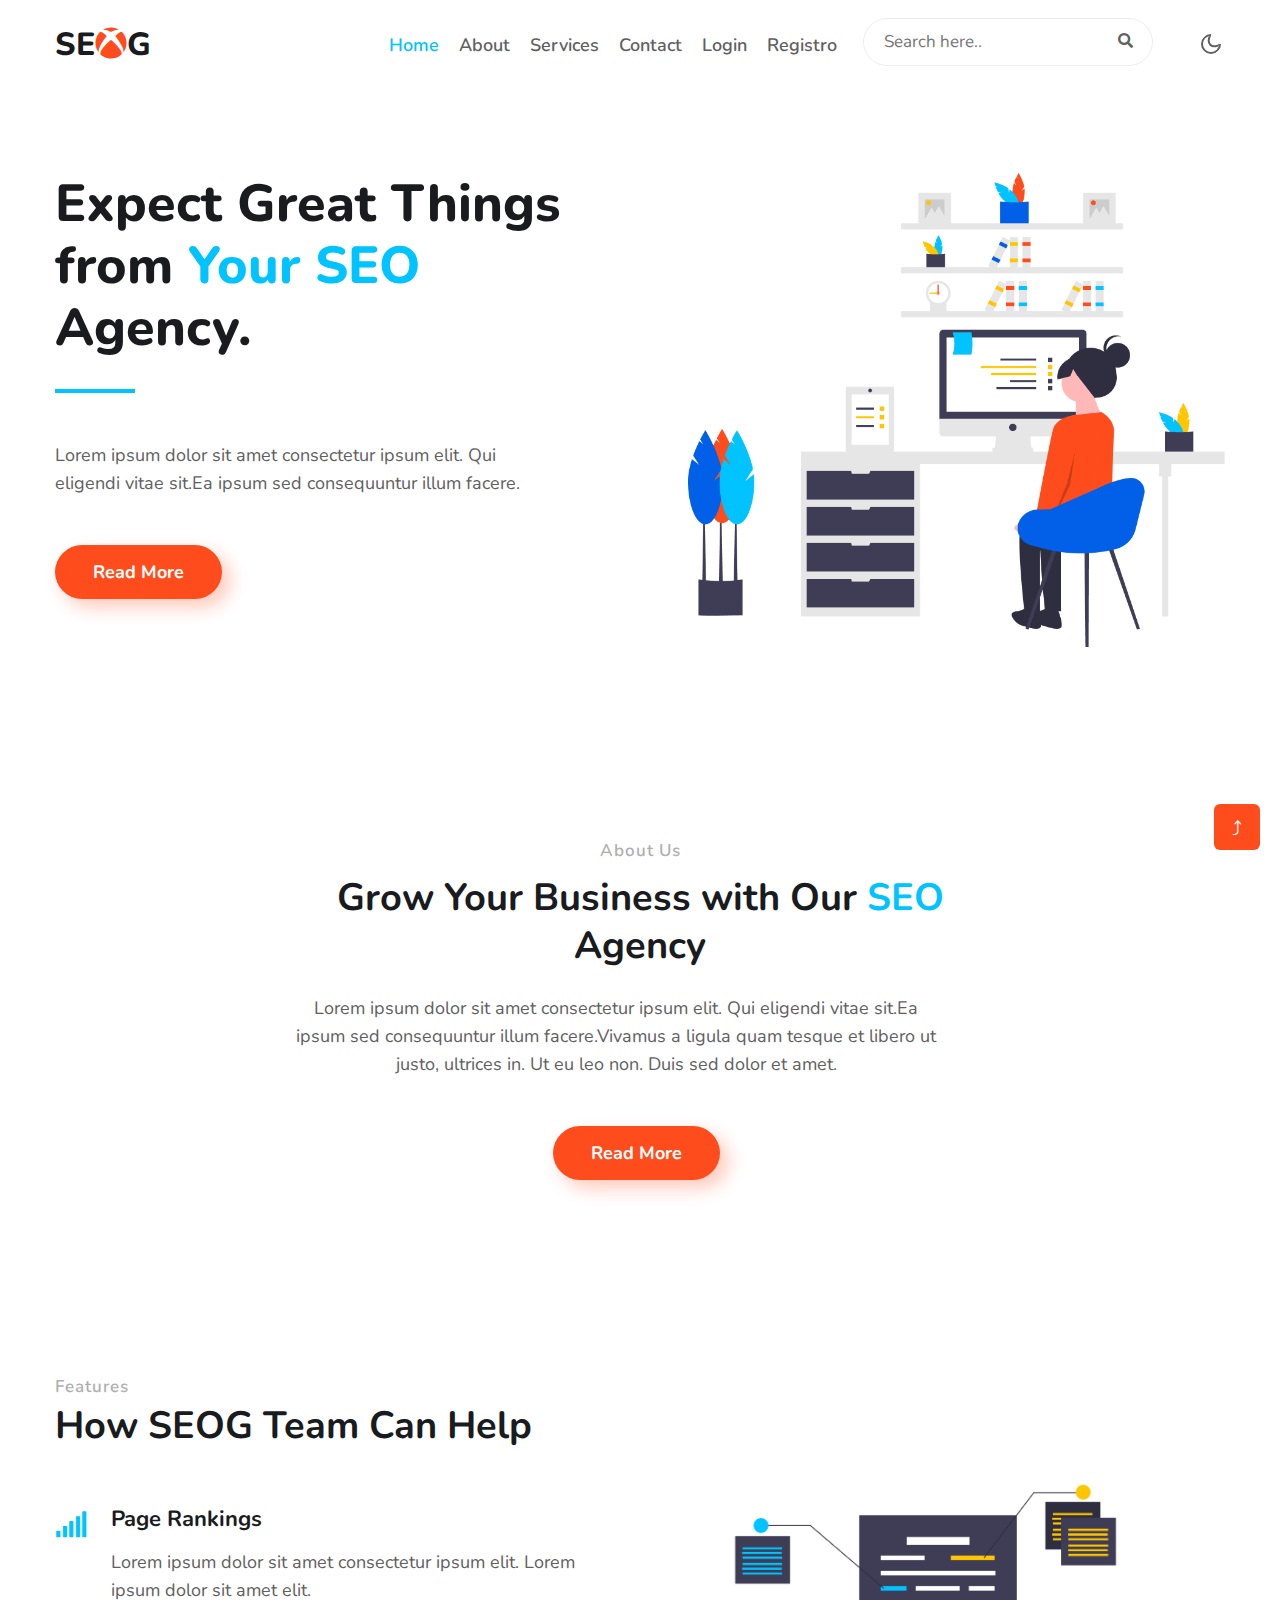
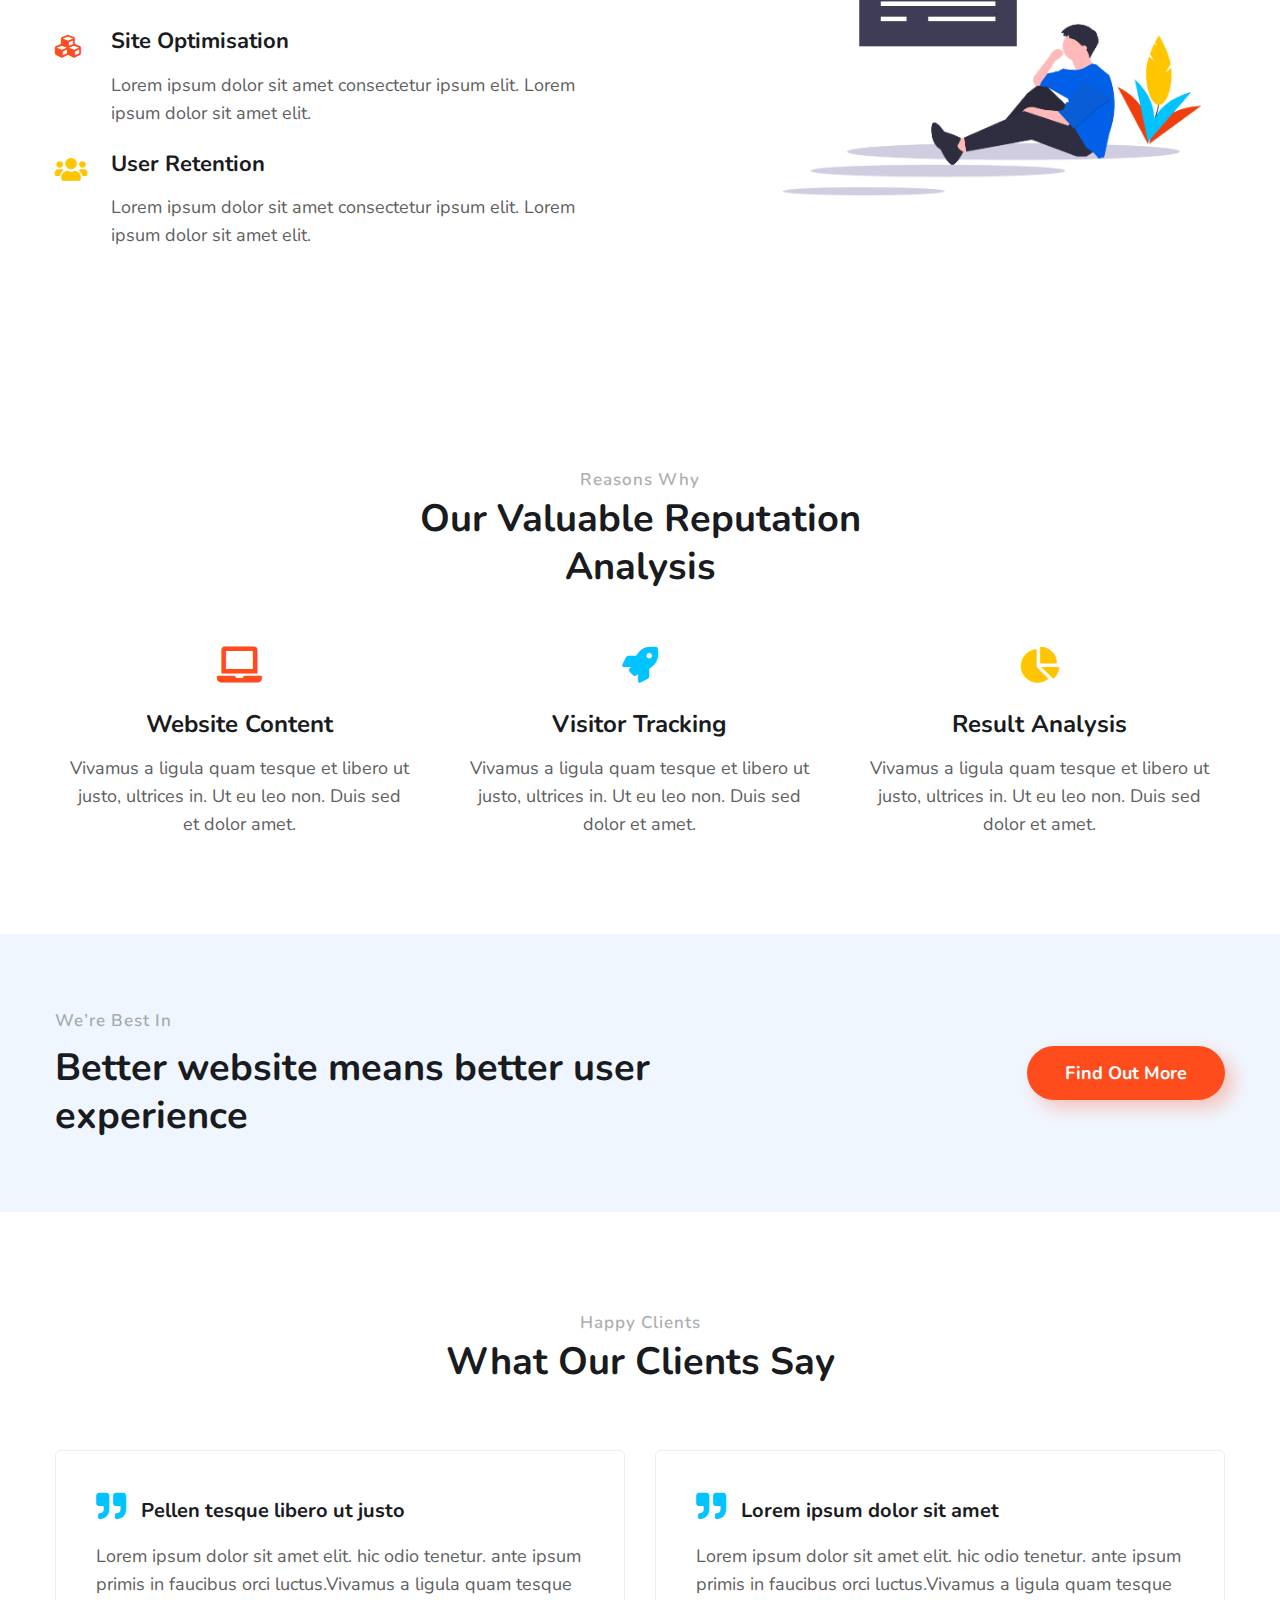
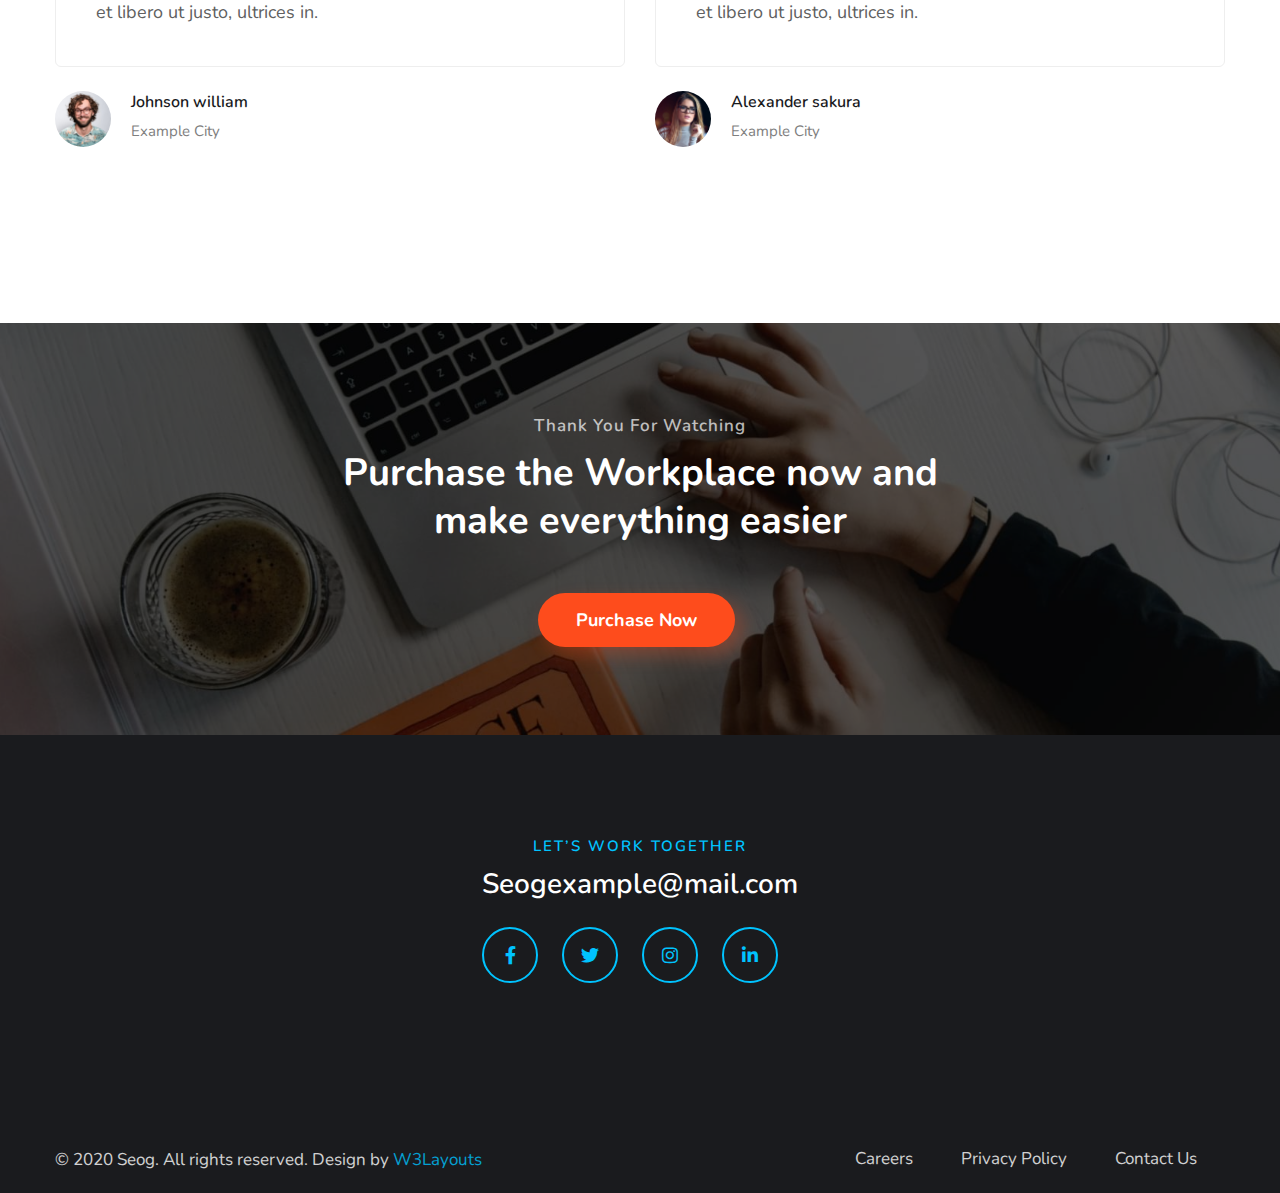
==== commit 3d5adebb: "se arreglo el boton de whatsapp y se agrego login.js" ====
--- a/index.html
+++ b/index.html
@@ -19,7 +19,8 @@
 </head>
 <body>
   <a href="https://wa.me/+573163138432" target="_blank">
-    <img src="https://icons.iconarchive.com/icons/social-media-icons/glossy-social/72/Whatsapp-icon.png" id="btn_whatsapp" alt="">
+  <img src="https://icons.iconarchive.com/icons/social-media-icons/glossy-social/72/Whatsapp-icon.png" id="btn_whatsapp" alt="">
+</a>
   <!--/header-w3l-->
   <div class="header-w3l">
     <!-- header -->
--- a/assets/css/style-starter.css
+++ b/assets/css/style-starter.css
@@ -65,7 +65,11 @@
 section {
   display: block;
 }
-
+#btn_whatsapp{
+  position:fixed;
+  bottom:10px;
+  left:10px;
+}
 body {
   margin: 0;
   font-family: -apple-system, BlinkMacSystemFont, "Segoe UI", Roboto, "Helvetica Neue", Arial, "Noto Sans", sans-serif, "Apple Color Emoji", "Segoe UI Emoji", "Segoe UI Symbol", "Noto Color Emoji";
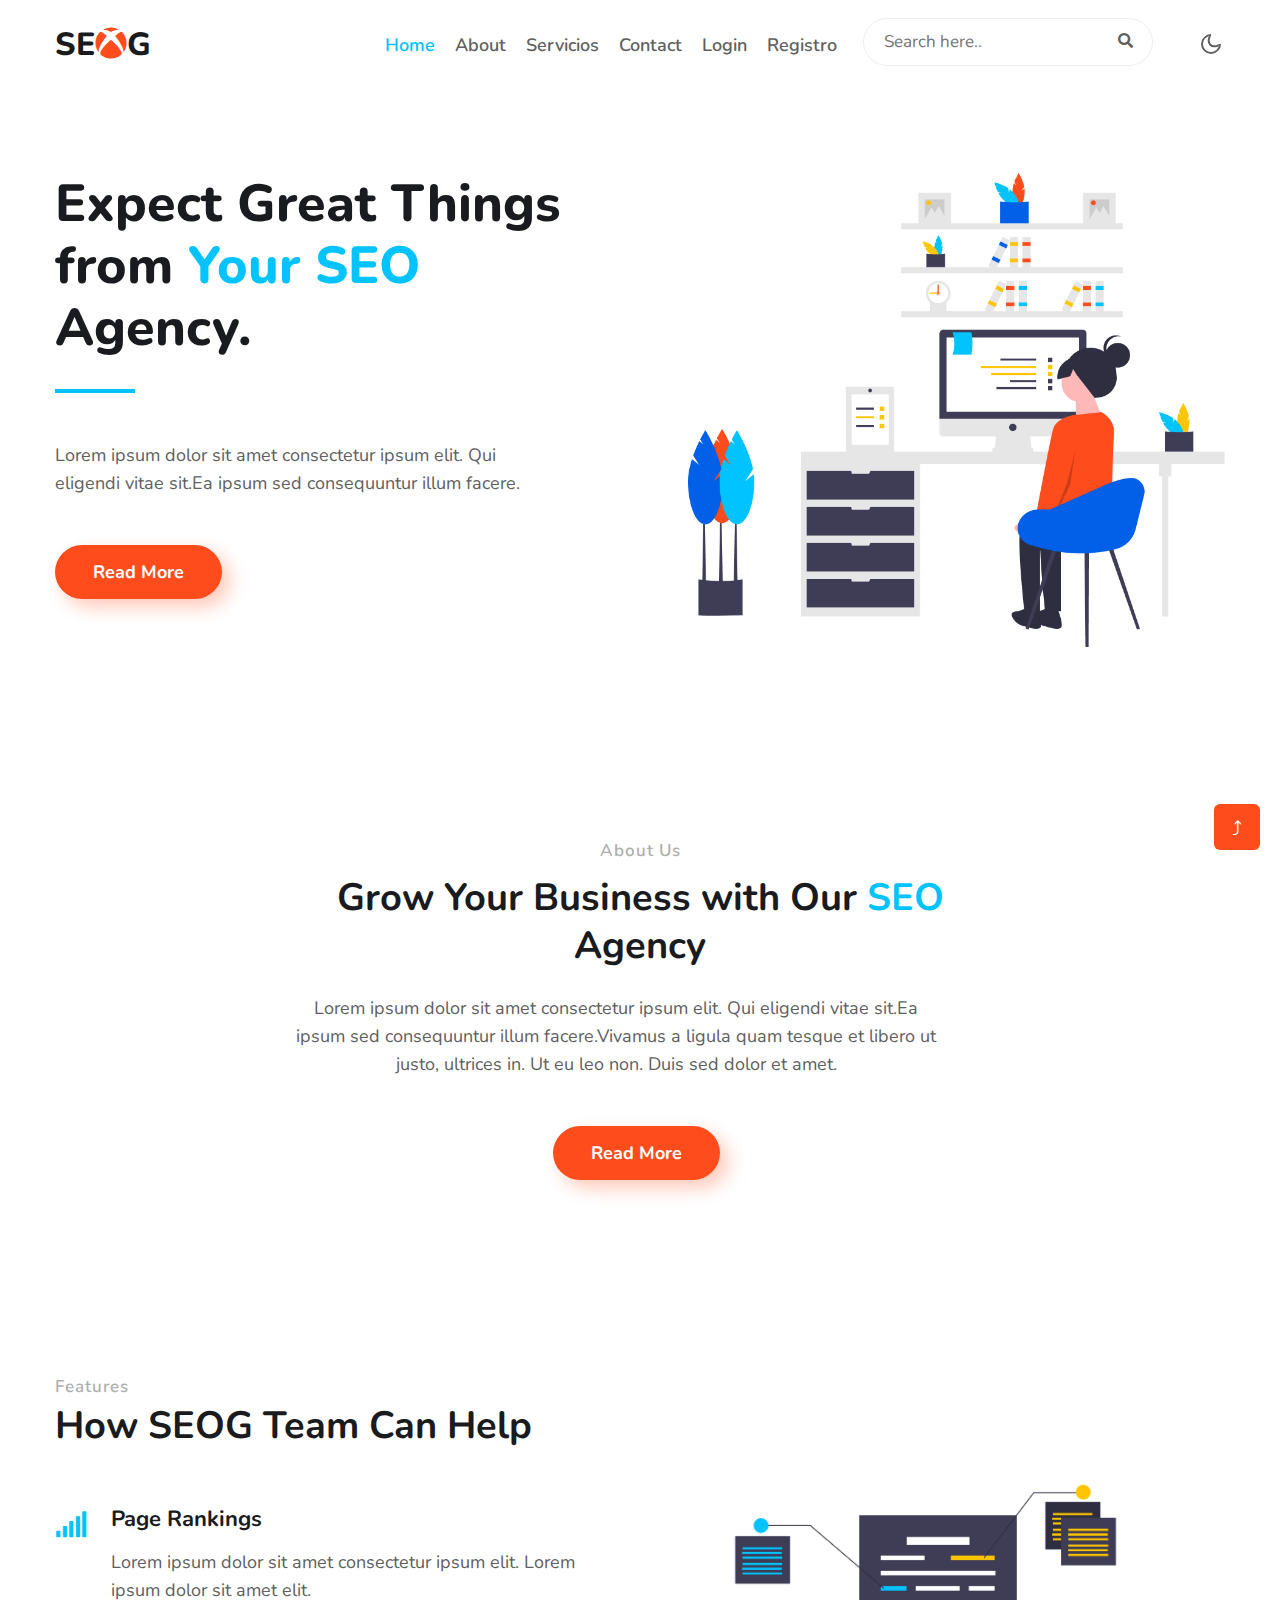
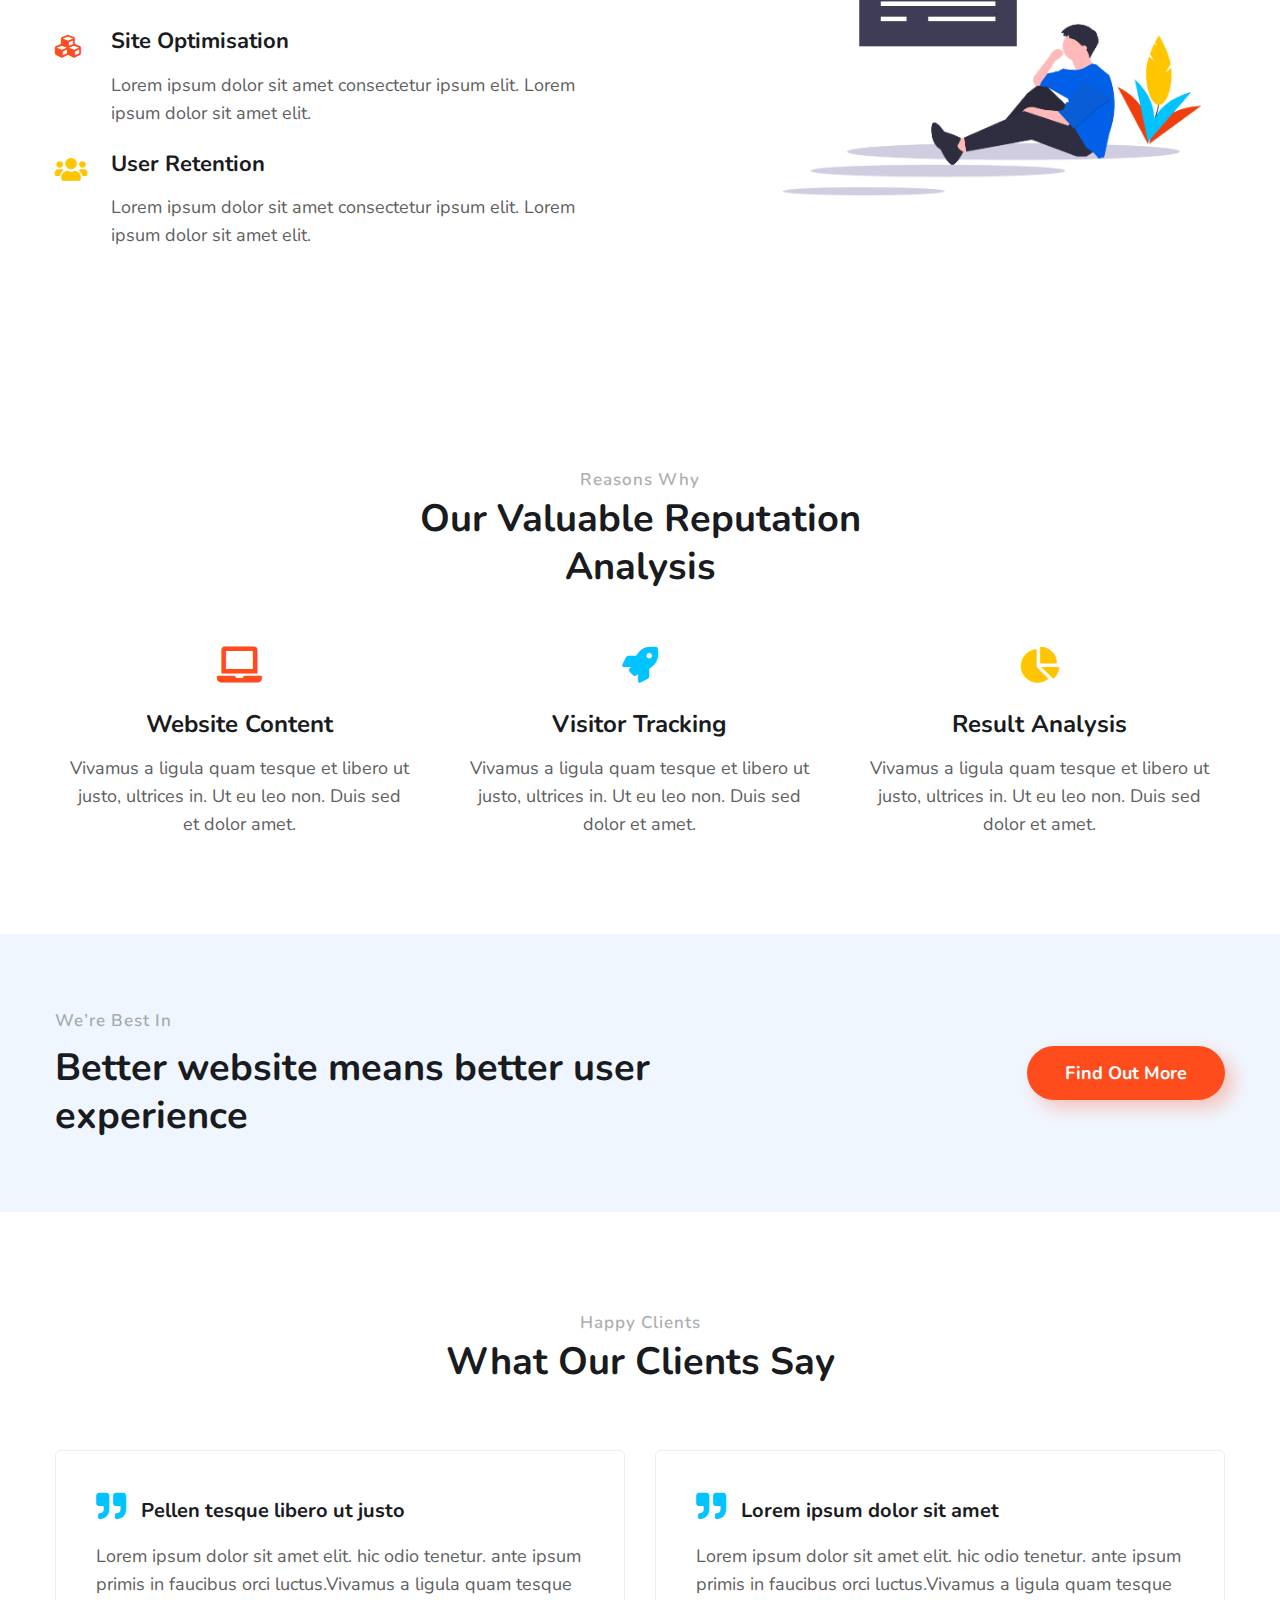
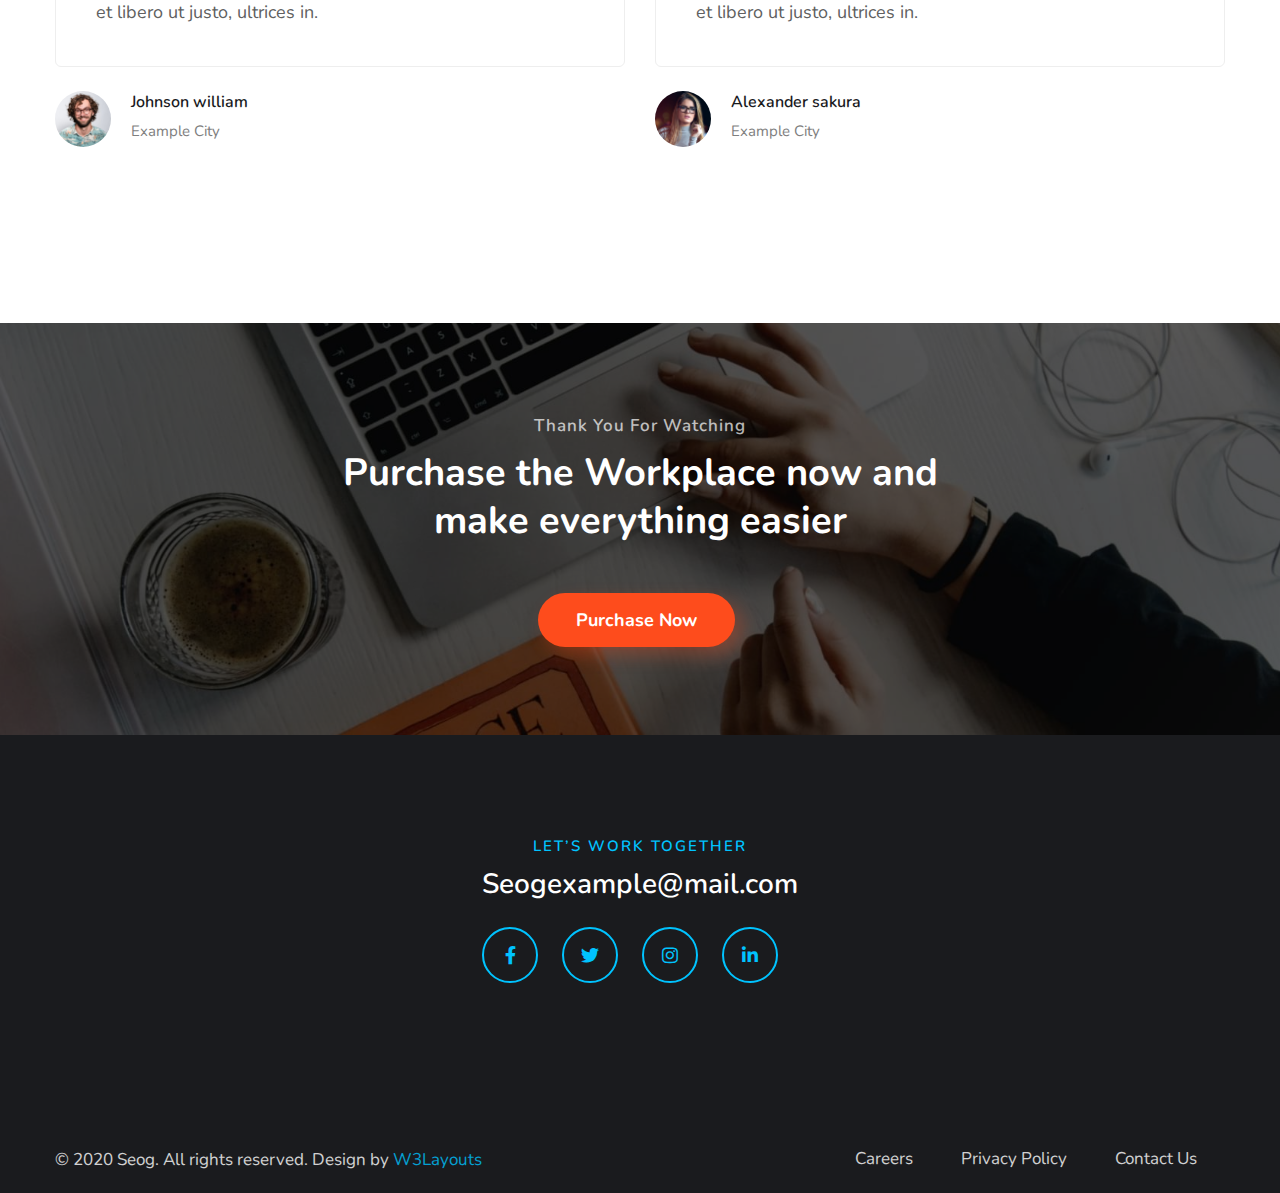
==== commit 600a47d7: "se agrego la pagina servicios" ====
--- a/index.html
+++ b/index.html
@@ -51,7 +51,7 @@
                 <a class="nav-link" href="about.html">About</a>
               </li>
               <li class="nav-item">
-                <a class="nav-link" href="services.html">Services</a>
+                <a class="nav-link" href="servicios.html">Servicios</a>
               </li>
 
               <li class="nav-item">
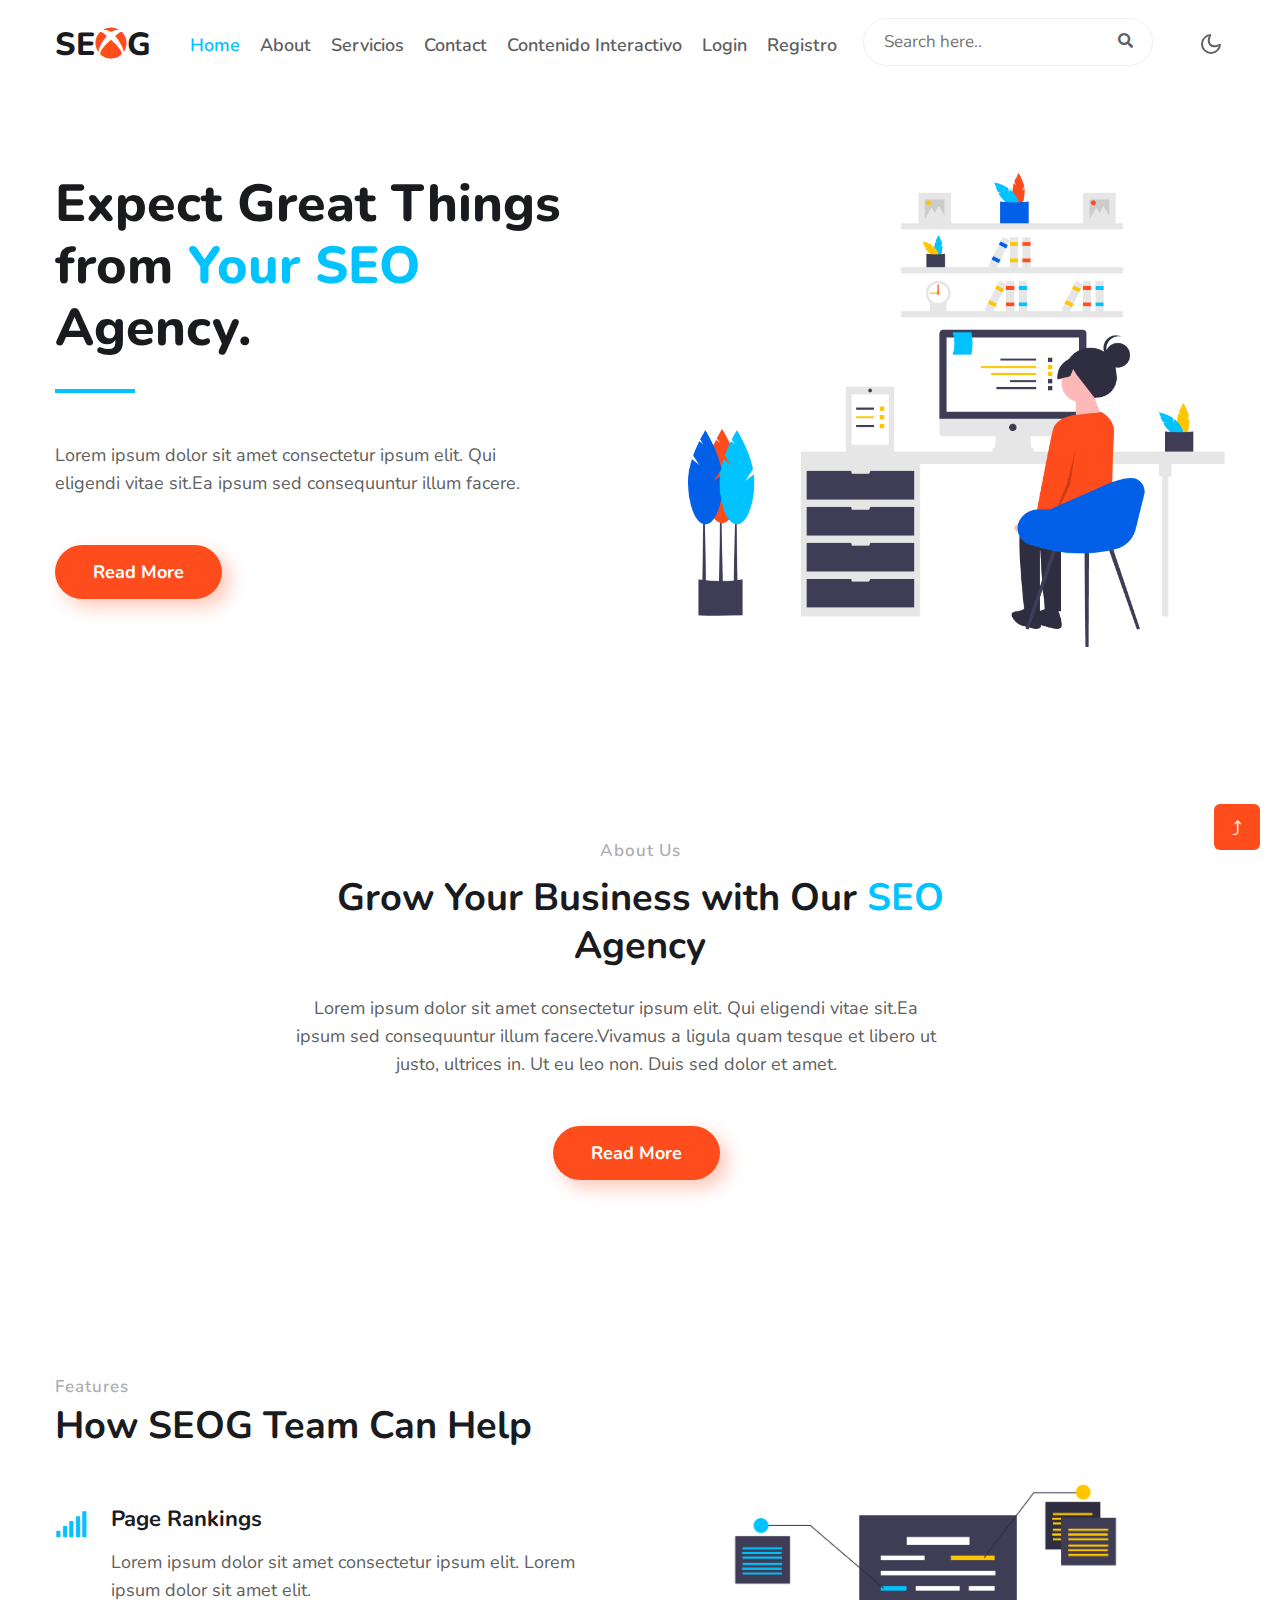
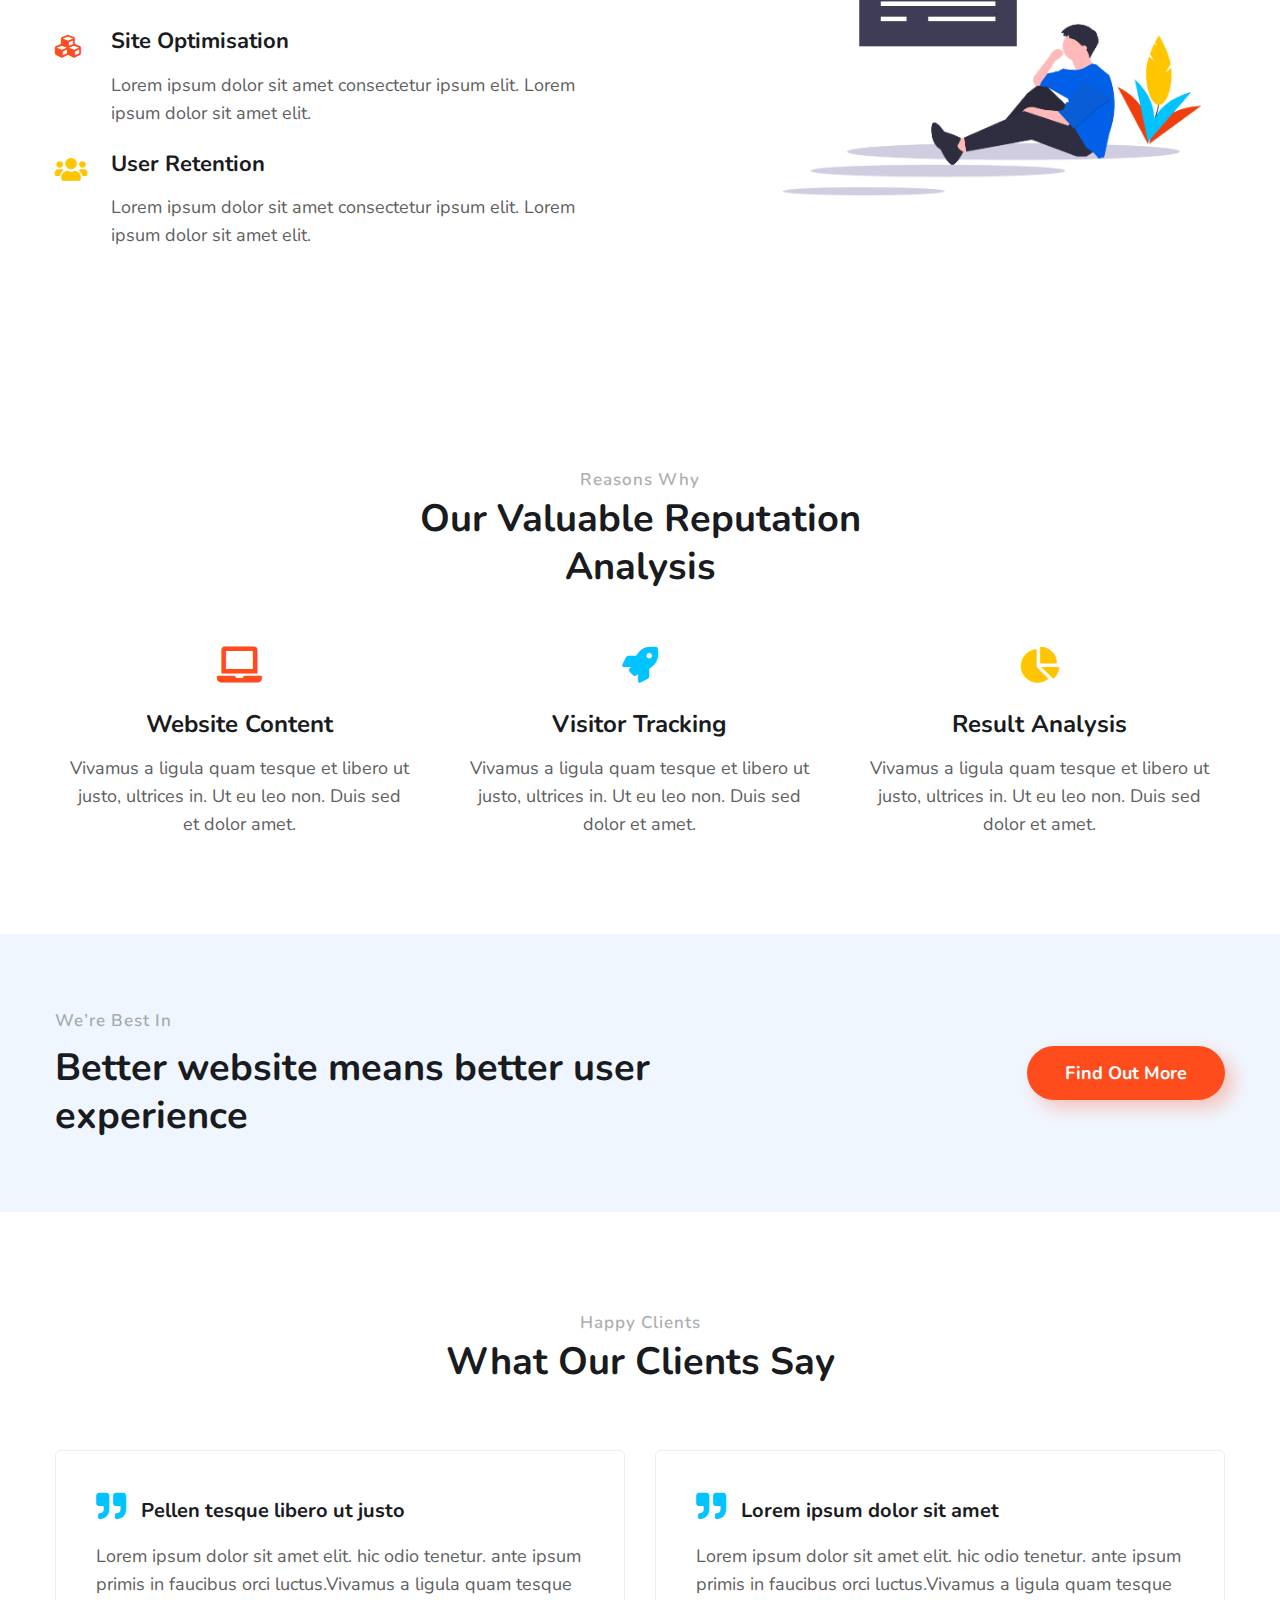
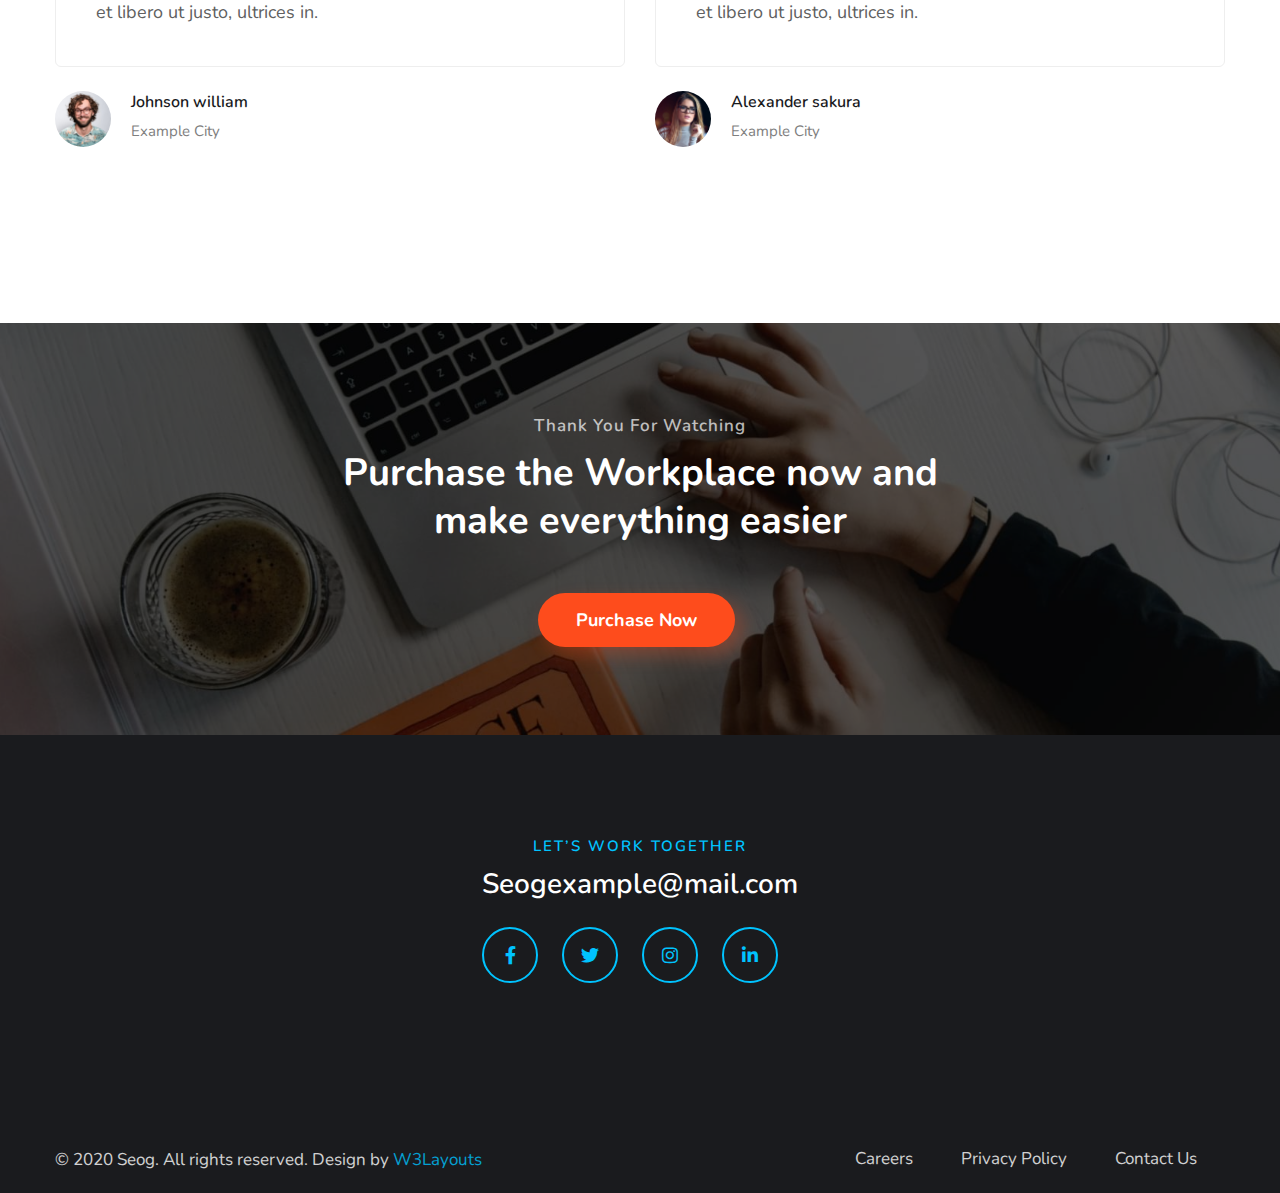
==== commit f2a0499f: "se completo la funcion login y se creo el html para contenido interactivo" ====
--- a/index.html
+++ b/index.html
@@ -14,6 +14,8 @@
   <link
     href="//fonts.googleapis.com/css2?family=Nunito:ital,wght@0,300;0,400;0,600;0,700;0,800;1,300&display=swap"
     rel="stylesheet">
+  <script src="assets/js/main.js"></script>
+  <script src="assets/js/md5.min.js"></script>
   <!-- Template CSS -->
   <link rel="stylesheet" href="assets/css/style-starter.css">
 </head>
@@ -58,6 +60,9 @@
                 <a class="nav-link" href="contact.html">Contact</a>
               </li>
               <li class="nav-item">
+                <a id="interactivo"class="nav-link">Contenido Interactivo</a>
+              </li>
+              <li class="nav-item">
                 <a class="nav-link" href="login.html">Login</a>
               </li>
               <li class="nav-item">
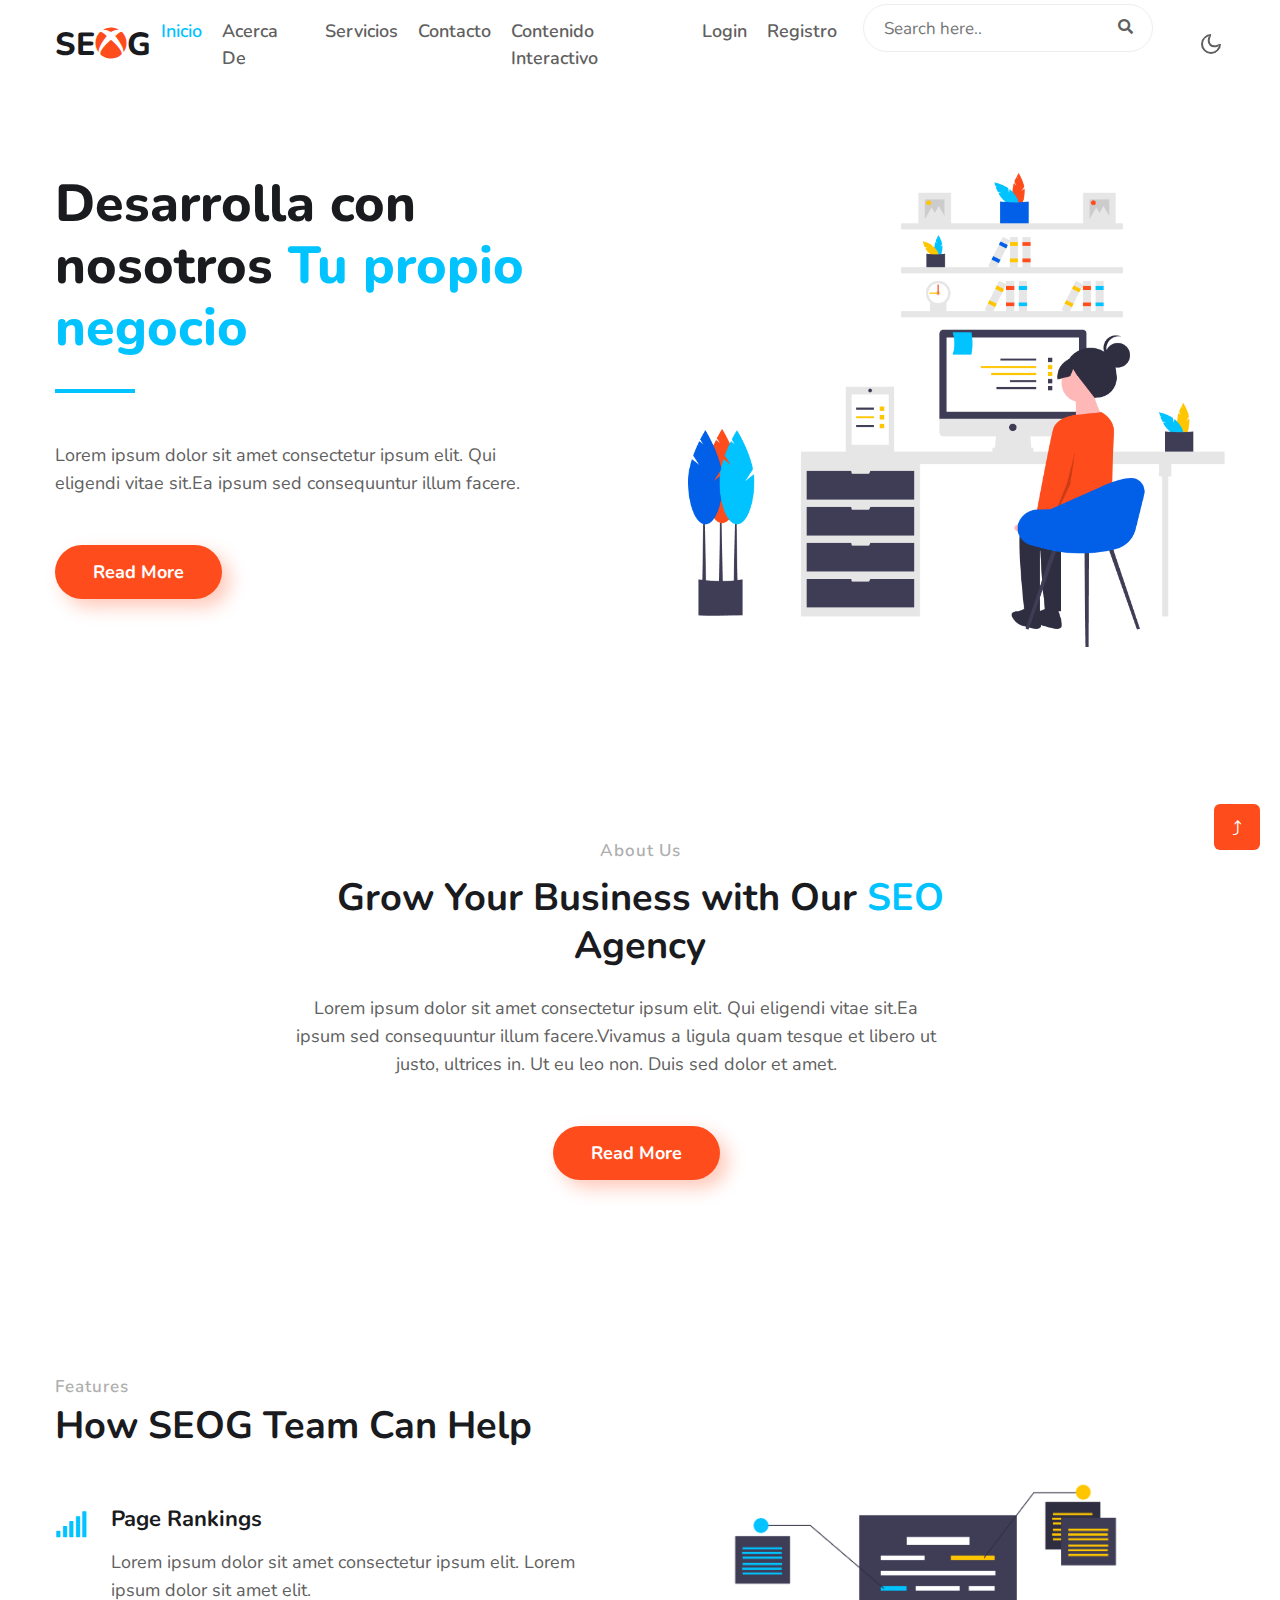
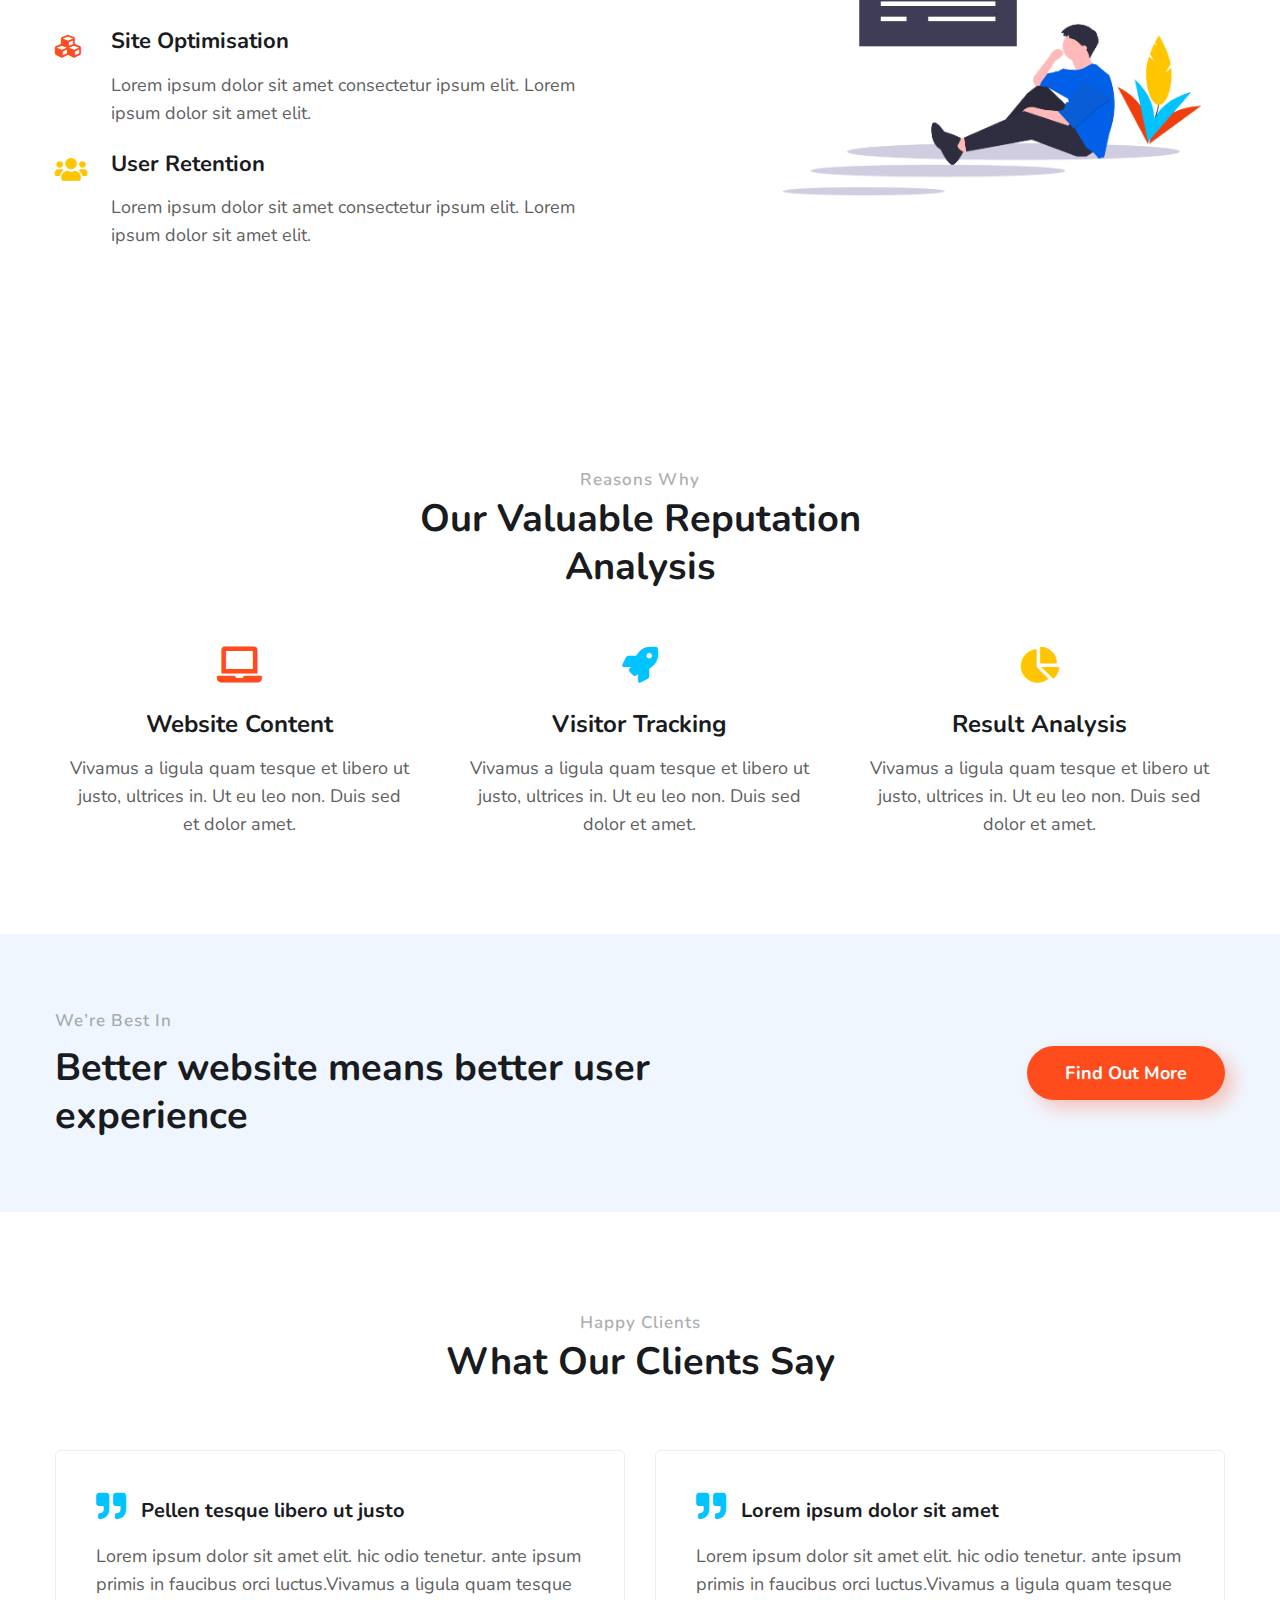
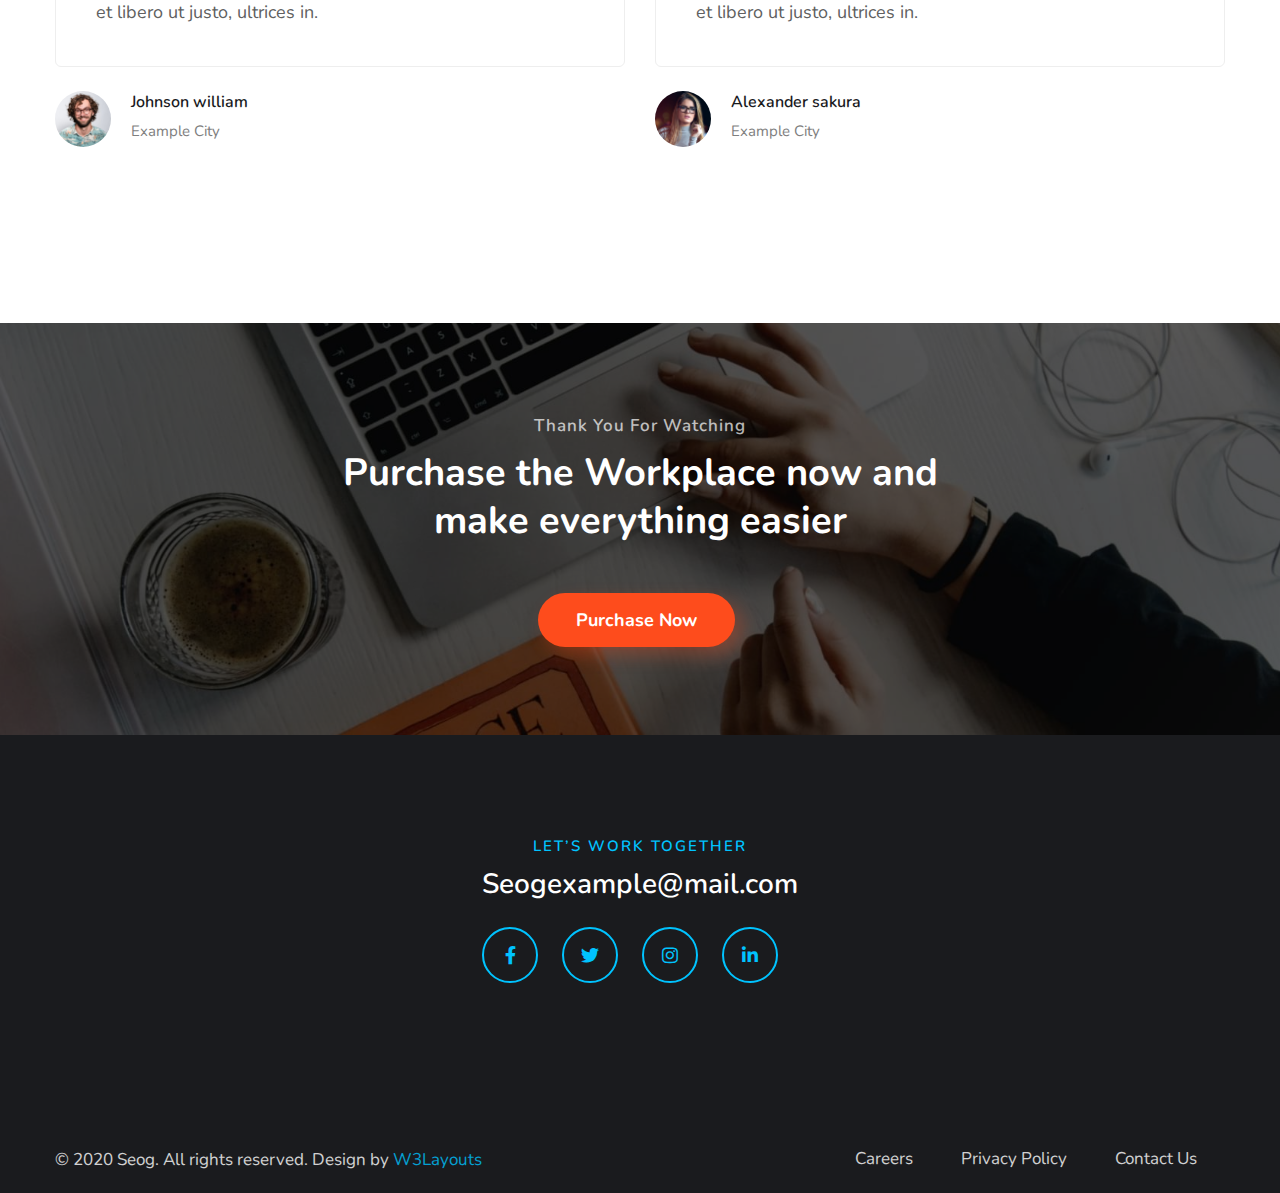
==== commit 1966a30e: "cambios en el texto" ====
--- a/index.html
+++ b/index.html
@@ -10,7 +10,7 @@
   <meta charset="utf-8">
   <meta name="viewport" content="width=device-width, initial-scale=1, shrink-to-fit=no">
   <meta name="keywords" content="Seog Responsive web template, Bootstrap Web Templates" />
-  <title>Seog Business Category Bootstrap Responsive Web Template | Home :: w3layouts</title>
+  <title>Inicio</title>
   <link
     href="//fonts.googleapis.com/css2?family=Nunito:ital,wght@0,300;0,400;0,600;0,700;0,800;1,300&display=swap"
     rel="stylesheet">
@@ -47,17 +47,17 @@
           <div class="collapse navbar-collapse" id="navbarTogglerDemo02">
             <ul class="navbar-nav ml-lg-auto">
               <li class="nav-item active">
-                <a class="nav-link" href="index.html">Home</a>
-              </li>
-              <li class="nav-item">
-                <a class="nav-link" href="about.html">About</a>
+                <a class="nav-link" href="index.html">Inicio</a>
+              </li>
+              <li class="nav-item">
+                <a class="nav-link" href="about.html">Acerca de</a>
               </li>
               <li class="nav-item">
                 <a class="nav-link" href="servicios.html">Servicios</a>
               </li>
 
               <li class="nav-item">
-                <a class="nav-link" href="contact.html">Contact</a>
+                <a class="nav-link" href="contact.html">Contacto</a>
               </li>
               <li class="nav-item">
                 <a id="interactivo"class="nav-link">Contenido Interactivo</a>
@@ -108,8 +108,8 @@
     <div class="container">
       <div class="row">
         <div class="col-lg-6 bannerhny-info pr-lg-5">
-          <h3 class="mb-4">Expect Great Things from <span class="w3sub-color">
-              Your SEO </span>Agency.</h3>
+          <h3 class="mb-4">Desarrolla con nosotros <span class="w3sub-color">
+              Tu propio negocio </span></h3>
           <div class="separatorhny"></div>
           <p class="pr-lg-5 mt-md-4 mt-3">Lorem ipsum dolor sit amet consectetur ipsum elit. Qui eligendi vitae sit.Ea
             ipsum sed consequuntur illum facere.
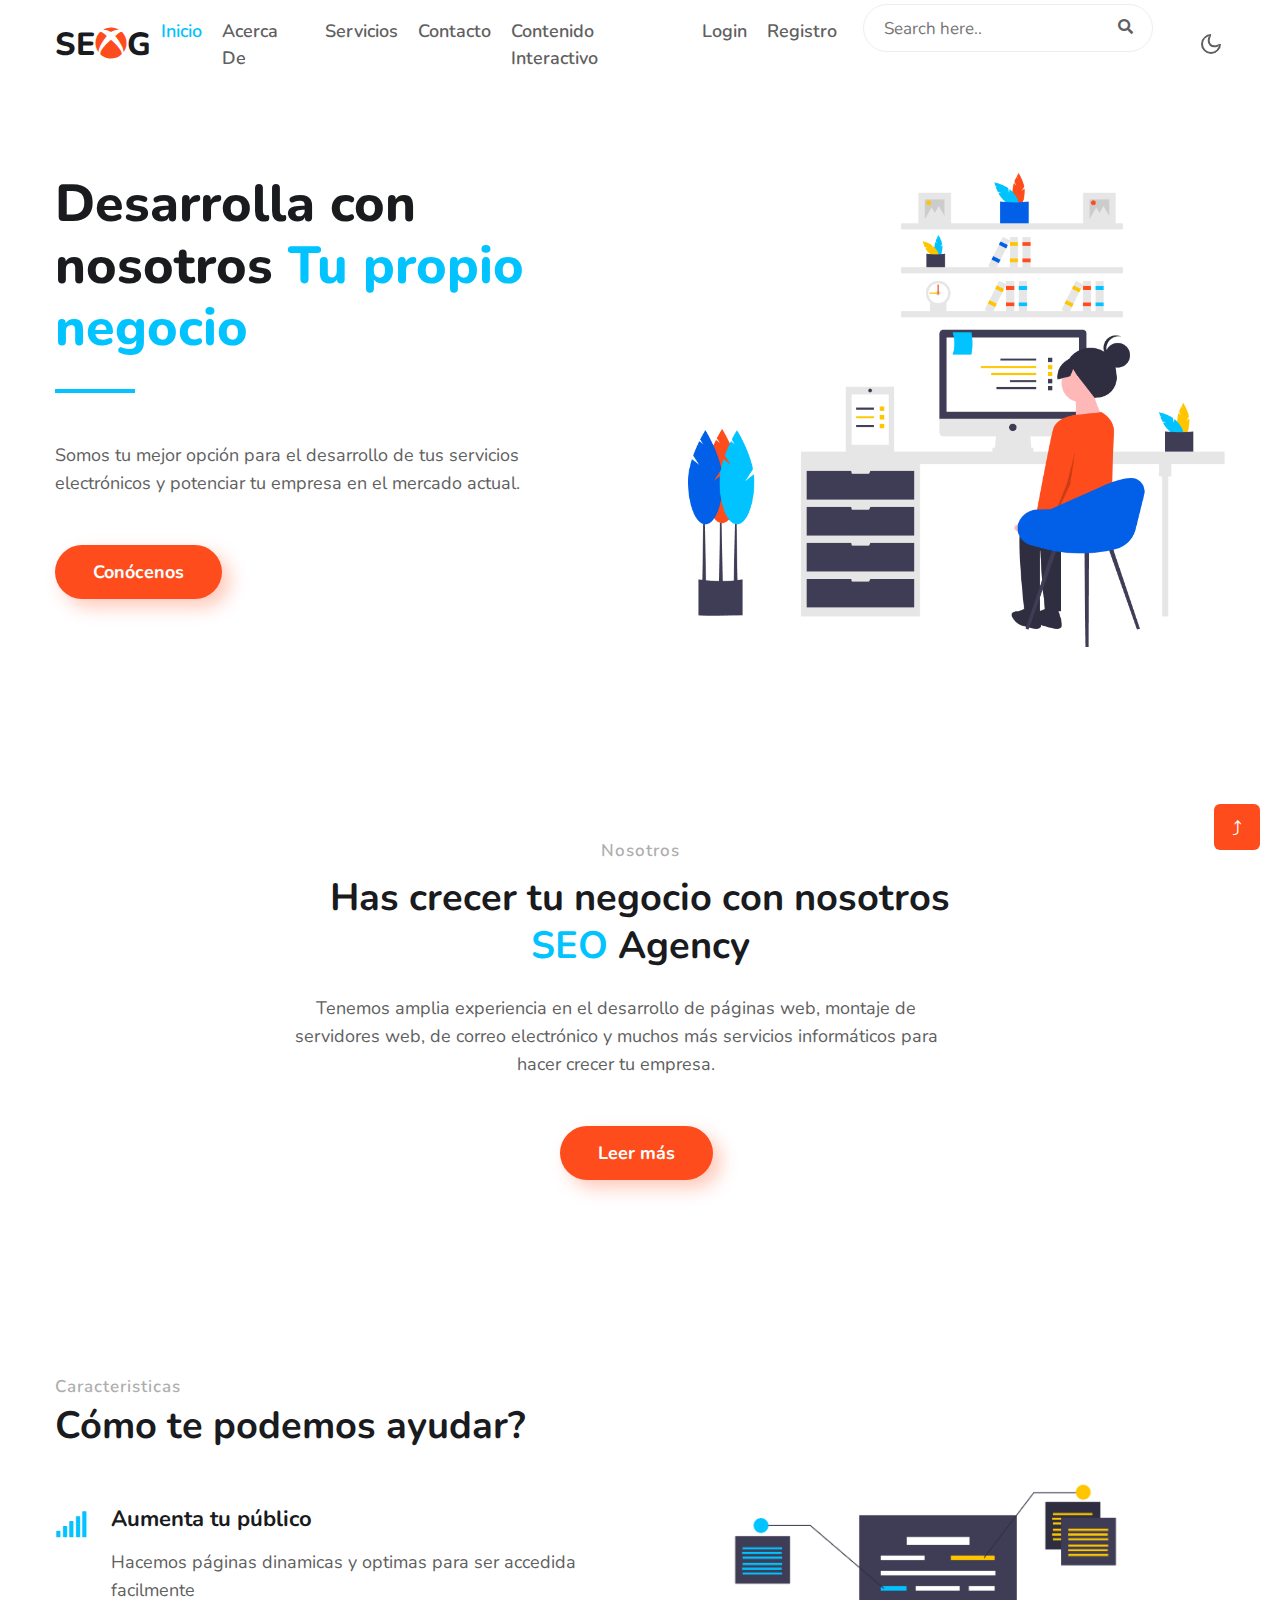
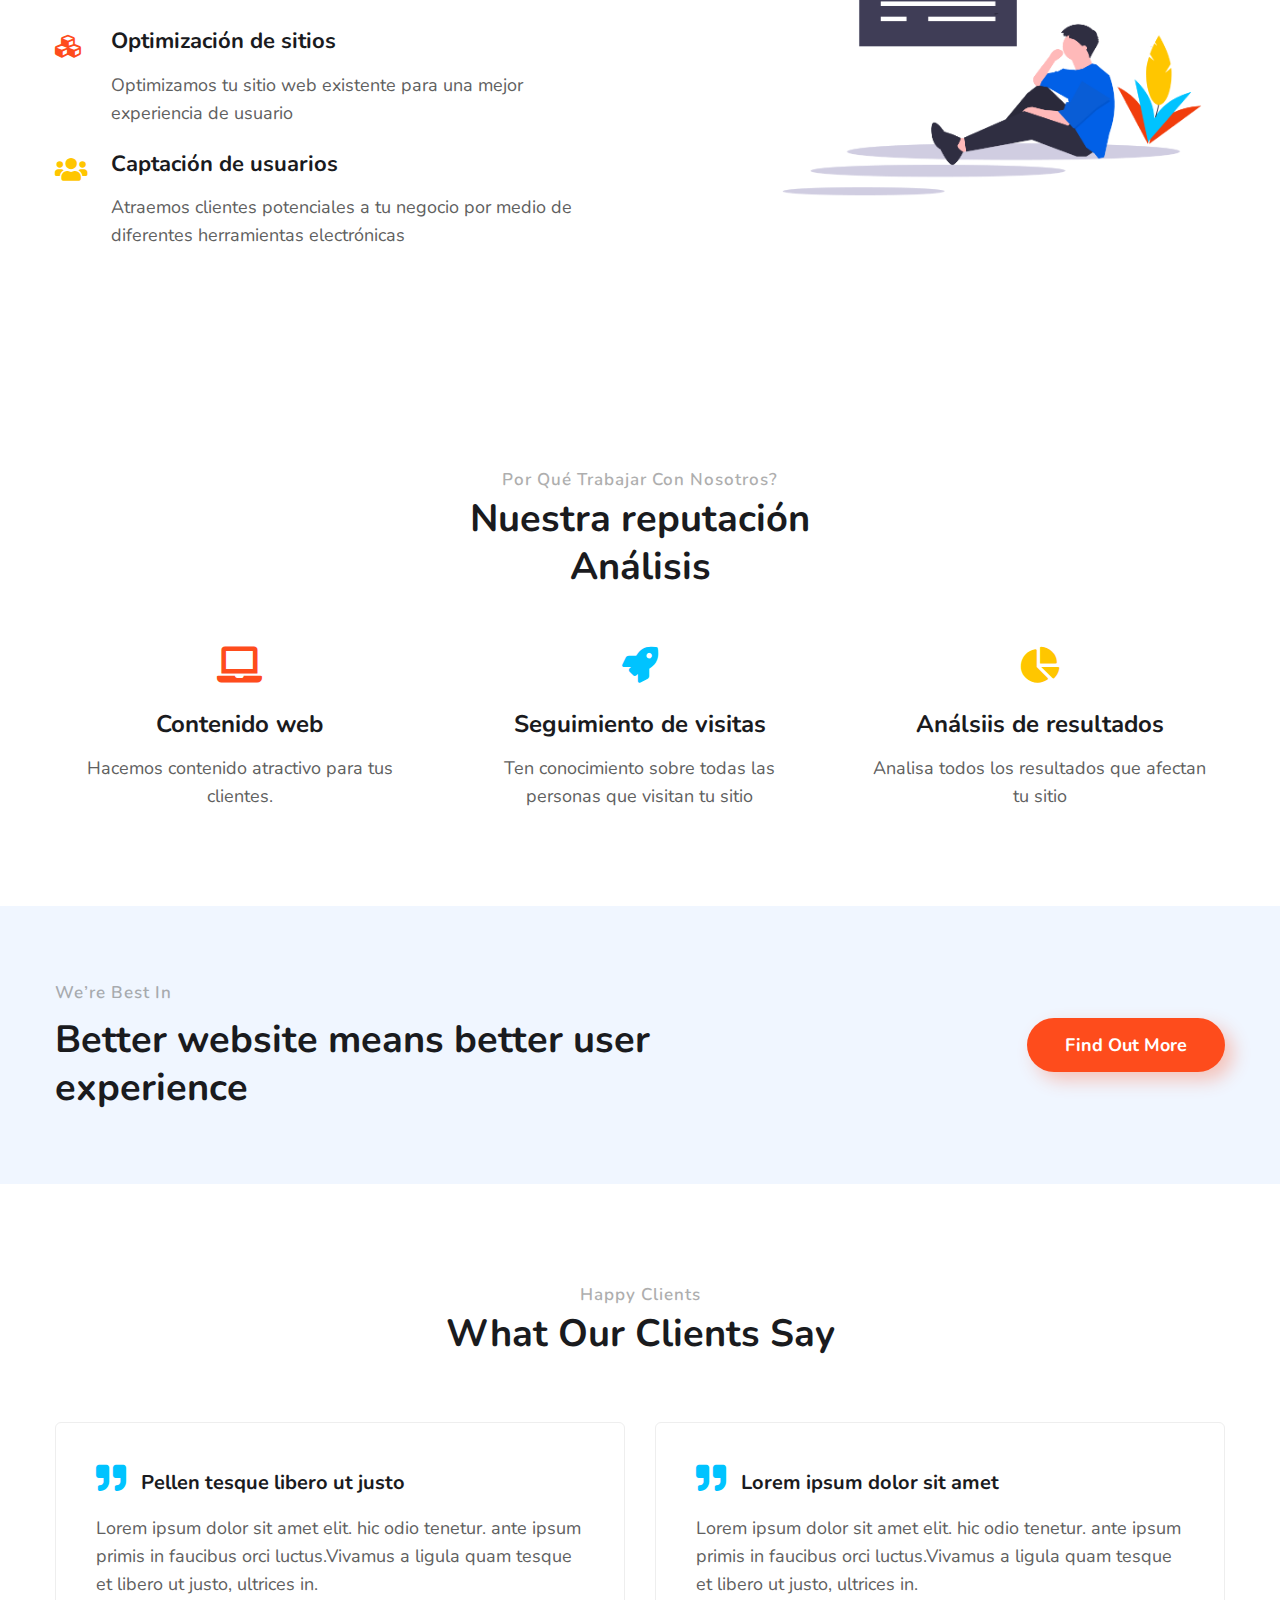
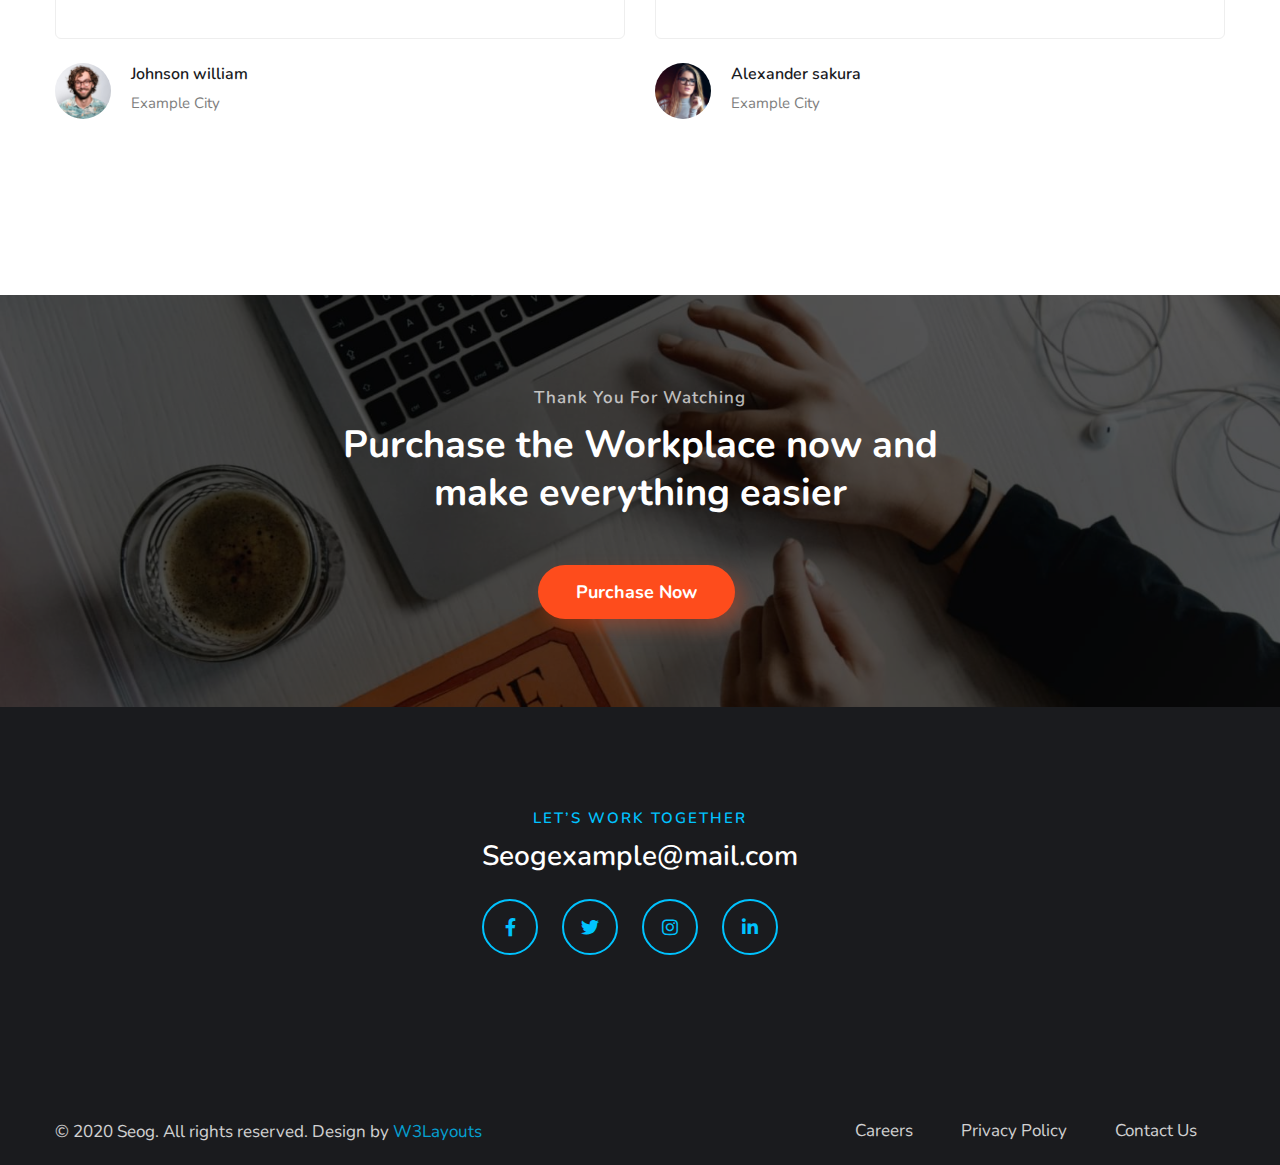
==== commit 9780f4c9: "cambios en el texto 2" ====
--- a/index.html
+++ b/index.html
@@ -111,11 +111,10 @@
           <h3 class="mb-4">Desarrolla con nosotros <span class="w3sub-color">
               Tu propio negocio </span></h3>
           <div class="separatorhny"></div>
-          <p class="pr-lg-5 mt-md-4 mt-3">Lorem ipsum dolor sit amet consectetur ipsum elit. Qui eligendi vitae sit.Ea
-            ipsum sed consequuntur illum facere.
+          <p class="pr-lg-5 mt-md-4 mt-3">Somos tu mejor opción para el desarrollo de tus servicios electrónicos y potenciar tu empresa en el mercado actual.
           </p>
           <a class="btn btn-style mt-sm-5 mt-4 mr-2" href="about.html">
-            Read More</a>
+            Conócenos</a>
         </div>
         <div class="col-lg-6 bannerhny-info-img mt-lg-0 mt-5 pl-lg-5">
           <img src="assets/images/pic-1.png" alt="" class="img-fluid">
@@ -128,16 +127,12 @@
   <div class="w3l-content-1 py-5">
     <div class="container py-lg-5 py-md-4 py-2">
       <div class="w3l-content-inf text-center">
-        <h6 class="title-subhny mb-2">About Us</h6>
-        <h3 class="title-w3l mb-4">Grow Your Business
-          with Our <span class="w3sub-color"> SEO</span> Agency </h3>
-        <p class="para-sub pr-lg-5 mt-md-4 mt-3 mx-auto">Lorem ipsum dolor sit amet consectetur ipsum elit. Qui eligendi
-          vitae sit.Ea
-          ipsum sed consequuntur illum facere.Vivamus a ligula quam tesque et libero ut justo, ultrices in. Ut eu leo
-          non. Duis sed dolor et amet.
+        <h6 class="title-subhny mb-2">Nosotros</h6>
+        <h3 class="title-w3l mb-4">Has crecer tu negocio con nosotros <span class="w3sub-color"> SEO</span> Agency </h3>
+        <p class="para-sub pr-lg-5 mt-md-4 mt-3 mx-auto"> Tenemos amplia experiencia en el desarrollo de páginas web, montaje de servidores web, de correo electrónico y muchos más servicios informáticos para hacer crecer tu empresa.
         </p>
         <a class="btn btn-style btn-primary mt-sm-5 mt-4 mr-2" href="about.html">
-          Read More</a>
+          Leer más</a>
       </div>
     </div>
   </div>
@@ -148,16 +143,16 @@
       <div class="row align-items-center">
         <div class="col-lg-6 whybox-wrap pr-lg-5">
           <div class="title-content text-left">
-            <h6 class="title-subhny">Features</h6>
-            <h3 class="title-w3l mb-sm-5 mb-4 pb-2">How SEOG Team Can Help</h3>
+            <h6 class="title-subhny">Caracteristicas</h6>
+            <h3 class="title-w3l mb-sm-5 mb-4 pb-2">Cómo te podemos ayudar?</h3>
           </div>
           <div class="whybox-wrap-grid mb-4">
             <div class="icon">
               <span class="fas fa-signal"></span>
             </div>
             <div class="info">
-              <h4><a href="#url">Page Rankings</a></h4>
-              <p class="mt-3">Lorem ipsum dolor sit amet consectetur ipsum elit. Lorem ipsum dolor sit amet elit. </p>
+              <h4><a href="#url">Aumenta tu público</a></h4>
+              <p class="mt-3">Hacemos páginas dinamicas y optimas para ser accedida facilmente </p>
             </div>
           </div>
           <div class="whybox-wrap-grid mb-4">
@@ -165,8 +160,8 @@
               <span class="fas fa-cubes icon-red"></span>
             </div>
             <div class="info">
-              <h4><a href="#url">Site Optimisation</a></h4>
-              <p class="mt-3">Lorem ipsum dolor sit amet consectetur ipsum elit. Lorem ipsum dolor sit amet elit. </p>
+              <h4><a href="#url">Optimización de sitios</a></h4>
+              <p class="mt-3">Optimizamos tu sitio web existente para una mejor experiencia de usuario </p>
             </div>
           </div>
           <div class="whybox-wrap-grid mb-4">
@@ -174,8 +169,8 @@
               <span class="fas fa-users icon-yellow"></span>
             </div>
             <div class="info">
-              <h4><a href="#url">User Retention</a></h4>
-              <p class="mt-3">Lorem ipsum dolor sit amet consectetur ipsum elit. Lorem ipsum dolor sit amet elit. </p>
+              <h4><a href="#url">Captación de usuarios</a></h4>
+              <p class="mt-3">Atraemos clientes potenciales a tu negocio por medio de diferentes herramientas electrónicas </p>
             </div>
           </div>
         </div>
@@ -192,34 +187,31 @@
   <section class="w3l-bottom-grids-6 py-5" id="services">
     <div class="container py-lg-5 py-md-4 py-2">
       <div class="title-content text-center">
-        <h6 class="title-subhny text-center">Reasons Why</h6>
-        <h3 class="title-w3l mb-sm-5 mb-4 pb-sm-o pb-2 text-center">Our Valuable Reputation<br> Analysis</h3>
+        <h6 class="title-subhny text-center">Por qué trabajar con nosotros?</h6>
+        <h3 class="title-w3l mb-sm-5 mb-4 pb-sm-o pb-2 text-center">Nuestra reputación<br> Análisis</h3>
       </div>
       <div class="grids-area-hny text-center row mt-lg-4">
         <div class="col-lg-4 col-md-6 grids-feature">
           <div class="area-box icon">
             <span class="fas fa-laptop icon-red"></span>
-            <h4><a href="#feature" class="title-head">Website Content</a></h4>
-            <p>Vivamus a ligula quam tesque et libero ut justo, ultrices in. Ut eu leo non. Duis sed et dolor
-              amet.</p>
+            <h4><a href="#feature" class="title-head">Contenido web</a></h4>
+            <p>Hacemos contenido atractivo para tus clientes.</p>
 
           </div>
         </div>
         <div class="col-lg-4 col-md-6 grids-feature mt-md-0 mt-4">
           <div class="area-box icon">
             <span class="fas fa-rocket icon-blue"></span>
-            <h4><a href="#feature" class="title-head">Visitor Tracking</a></h4>
-            <p>Vivamus a ligula quam tesque et libero ut justo, ultrices in. Ut eu leo non. Duis sed dolor et
-              amet.</p>
+            <h4><a href="#feature" class="title-head">Seguimiento de visitas</a></h4>
+            <p>Ten conocimiento sobre todas las personas que visitan tu sitio</p>
 
           </div>
         </div>
         <div class="col-lg-4 col-md-6 grids-feature mt-lg-0 mt-4">
           <div class="area-box icon">
             <span class="fas fa-chart-pie icon-yellow"></span>
-            <h4><a href="#feature" class="title-head">Result Analysis</a></h4>
-            <p>Vivamus a ligula quam tesque et libero ut justo, ultrices in. Ut eu leo non. Duis sed dolor et
-              amet.</p>
+            <h4><a href="#feature" class="title-head">Análsiis de resultados</a></h4>
+            <p>Analisa todos los resultados que afectan tu sitio</p>
           </div>
         </div>
       </div>
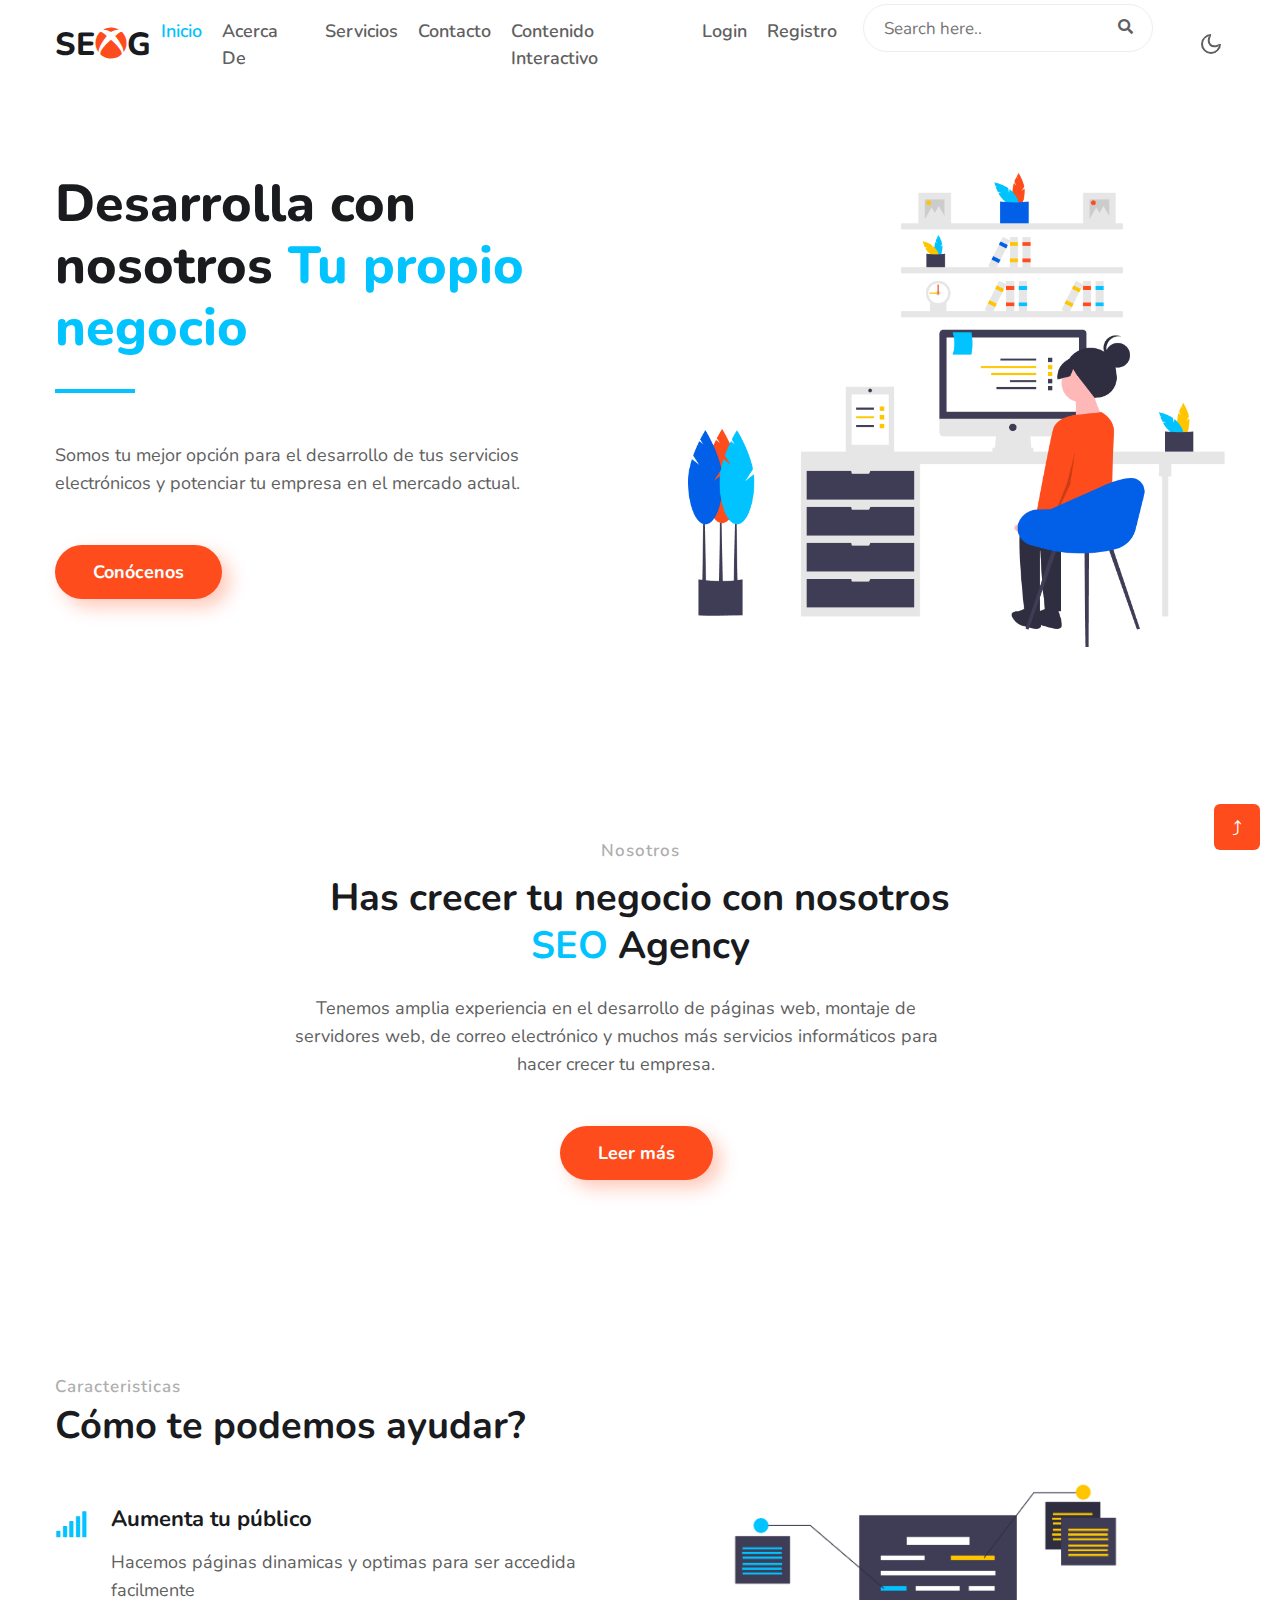
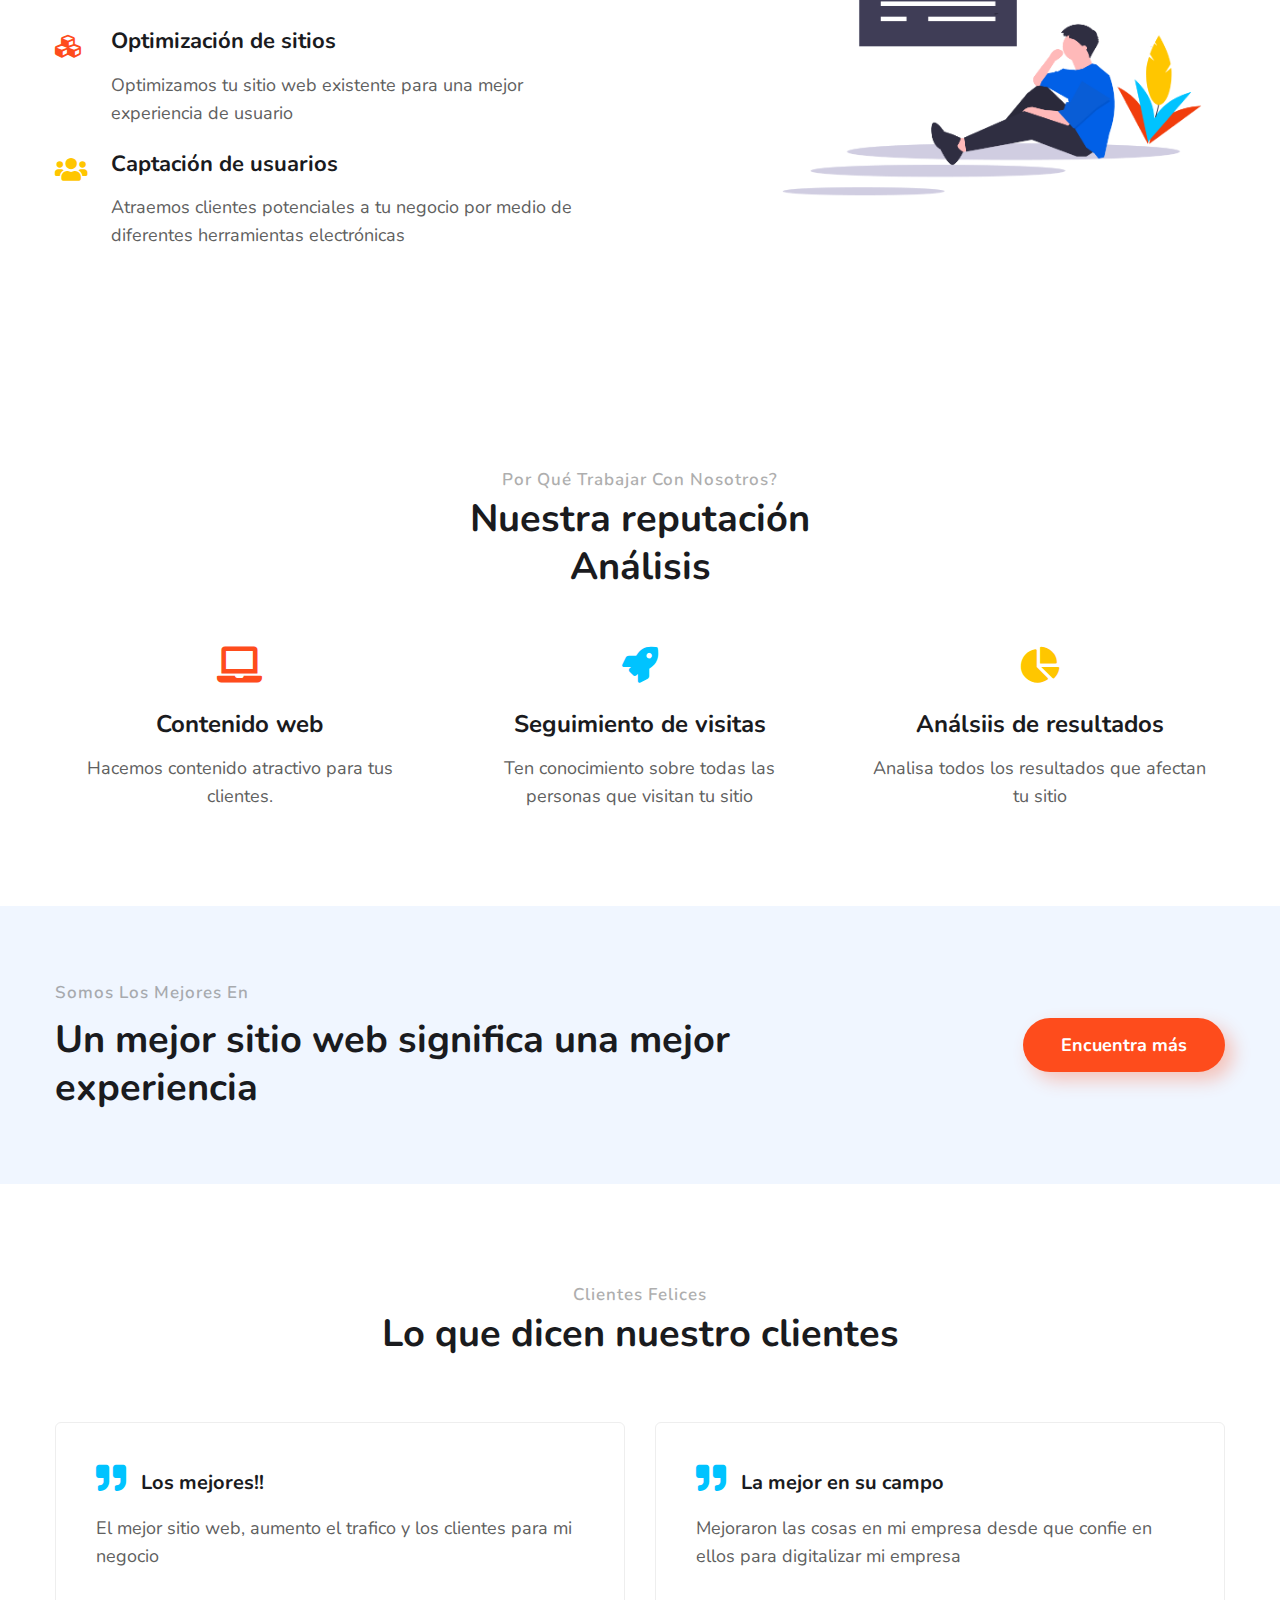
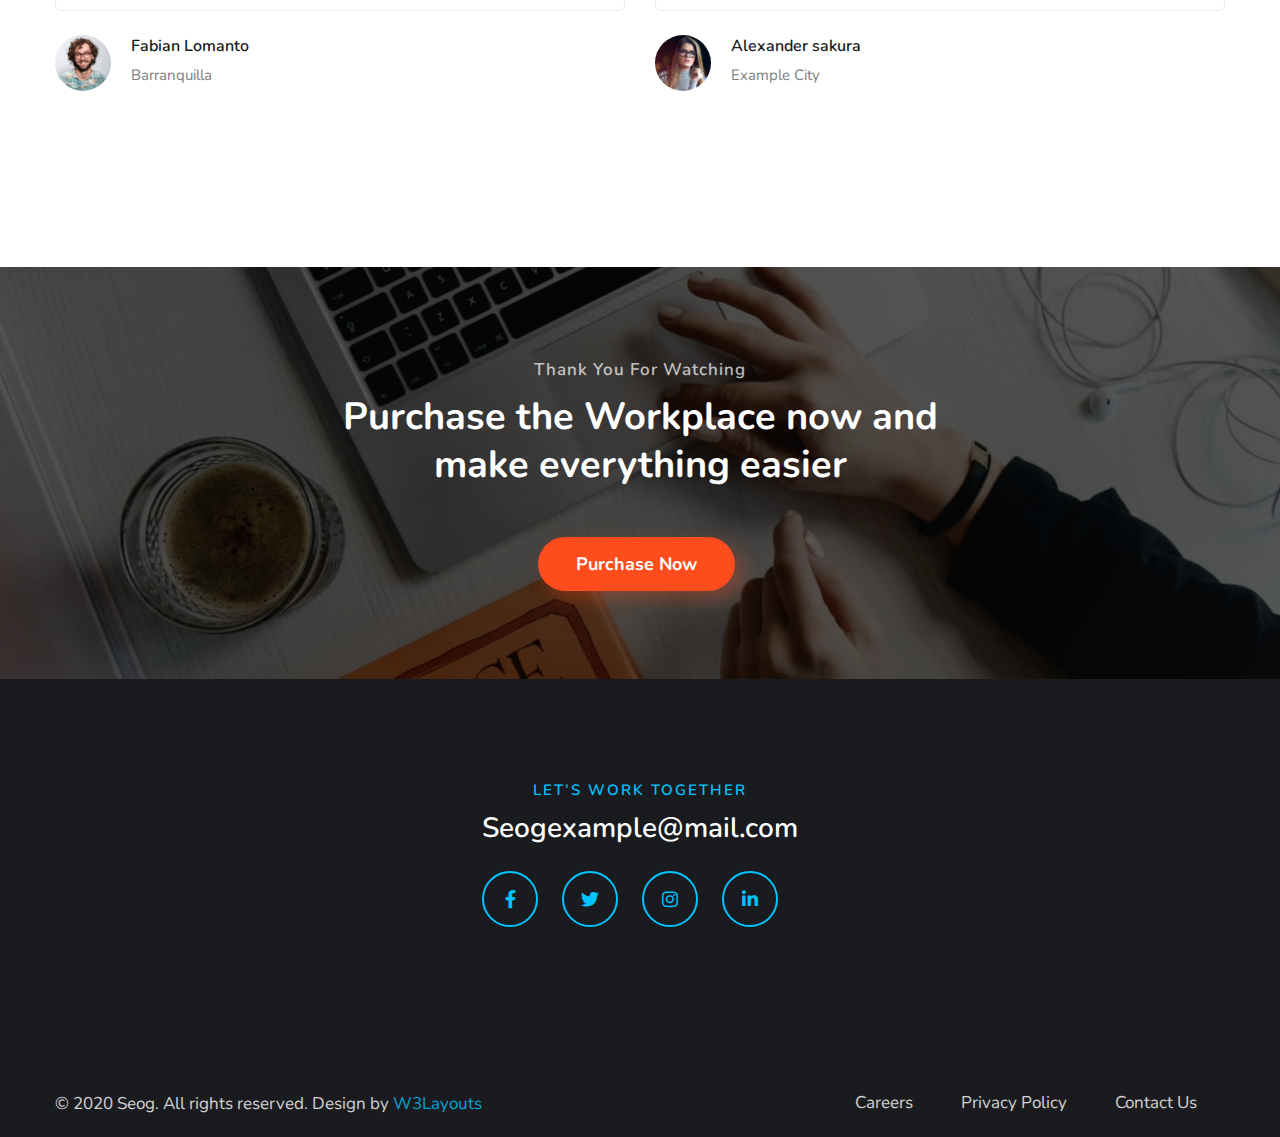
==== commit e16eec51: "cambios en el texto v3" ====
--- a/index.html
+++ b/index.html
@@ -225,13 +225,13 @@
         <div class="col-lg-8">
           <div class="bottom-info">
             <div class="header-section">
-              <h6 class="title-subhny mb-2">We’re Best In</h6>
-              <h3 class="title-w3l">Better website means better user experience</h3>
+              <h6 class="title-subhny mb-2">Somos los mejores en</h6>
+              <h3 class="title-w3l">Un mejor sitio web significa una mejor experiencia</h3>
             </div>
           </div>
         </div>
         <div class="col-lg-4 align-self text-lg-right">
-          <a href="#get" class="btn btn-style btn-primary mt-lg-0 mt-md-5 mt-4">Find Out More </a>
+          <a href="#get" class="btn btn-style btn-primary mt-lg-0 mt-md-5 mt-4">Encuentra más </a>
         </div>
       </div>
     </div>
@@ -242,25 +242,24 @@
     <div class="midd-w3 py-5">
       <div class="container py-lg-5 py-md-4 pt-2 pb-lg-5">
         <div class="title-content text-center">
-          <h6 class="title-subhny text-center">Happy Clients</h6>
-          <h3 class="title-w3l mb-sm-5 mb-4 pb-sm-o pb-2 text-center">What Our Clients Say</h3>
+          <h6 class="title-subhny text-center">Clientes felices</h6>
+          <h3 class="title-w3l mb-sm-5 mb-4 pb-sm-o pb-2 text-center">Lo que dicen nuestro clientes</h3>
         </div>
         <div class="row mt-4 py-md-2 mb-md-4">
           <div class="col-lg-6 item">
             <div class="testimonial-content">
               <div class="testimonial">
                 <blockquote>
-                 <i class="fas fa-quote-right"></i> Pellen tesque libero ut justo
+                 <i class="fas fa-quote-right"></i> Los mejores!!
                 </blockquote>
-                <p>Lorem ipsum dolor sit amet elit. hic odio tenetur. ante ipsum primis in
-                  faucibus orci luctus.Vivamus a ligula quam tesque et libero ut justo, ultrices in. </p>
+                <p>El mejor sitio web, aumento el trafico y los clientes para mi negocio </p>
               </div>
               <div class="bottom-info mt-4">
                 <a class="comment-img" href="#url"><img src="assets/images/team1.jpg" class="img-responsive"
                     alt="placeholder image"></a>
                 <div class="people-info align-self">
-                  <h3>Johnson william</h3>
-                  <p class="identity">Example City</p>
+                  <h3>Fabian Lomanto</h3>
+                  <p class="identity">Barranquilla</p>
                 </div>
               </div>
             </div>
@@ -269,10 +268,9 @@
             <div class="testimonial-content">
               <div class="testimonial">
                 <blockquote>
-                  <i class="fas fa-quote-right"></i> Lorem ipsum dolor sit amet
+                  <i class="fas fa-quote-right"></i> La mejor en su campo
                  </blockquote>
-                <p>Lorem ipsum dolor sit amet elit. hic odio tenetur. ante ipsum primis in
-                  faucibus orci luctus.Vivamus a ligula quam tesque et libero ut justo, ultrices in. </p>
+                <p>Mejoraron las cosas en mi empresa desde que confie en ellos para digitalizar mi empresa</p>
               </div>
               <div class="bottom-info mt-4">
                 <a class="comment-img" href="#url"><img src="assets/images/team2.jpg" class="img-responsive"
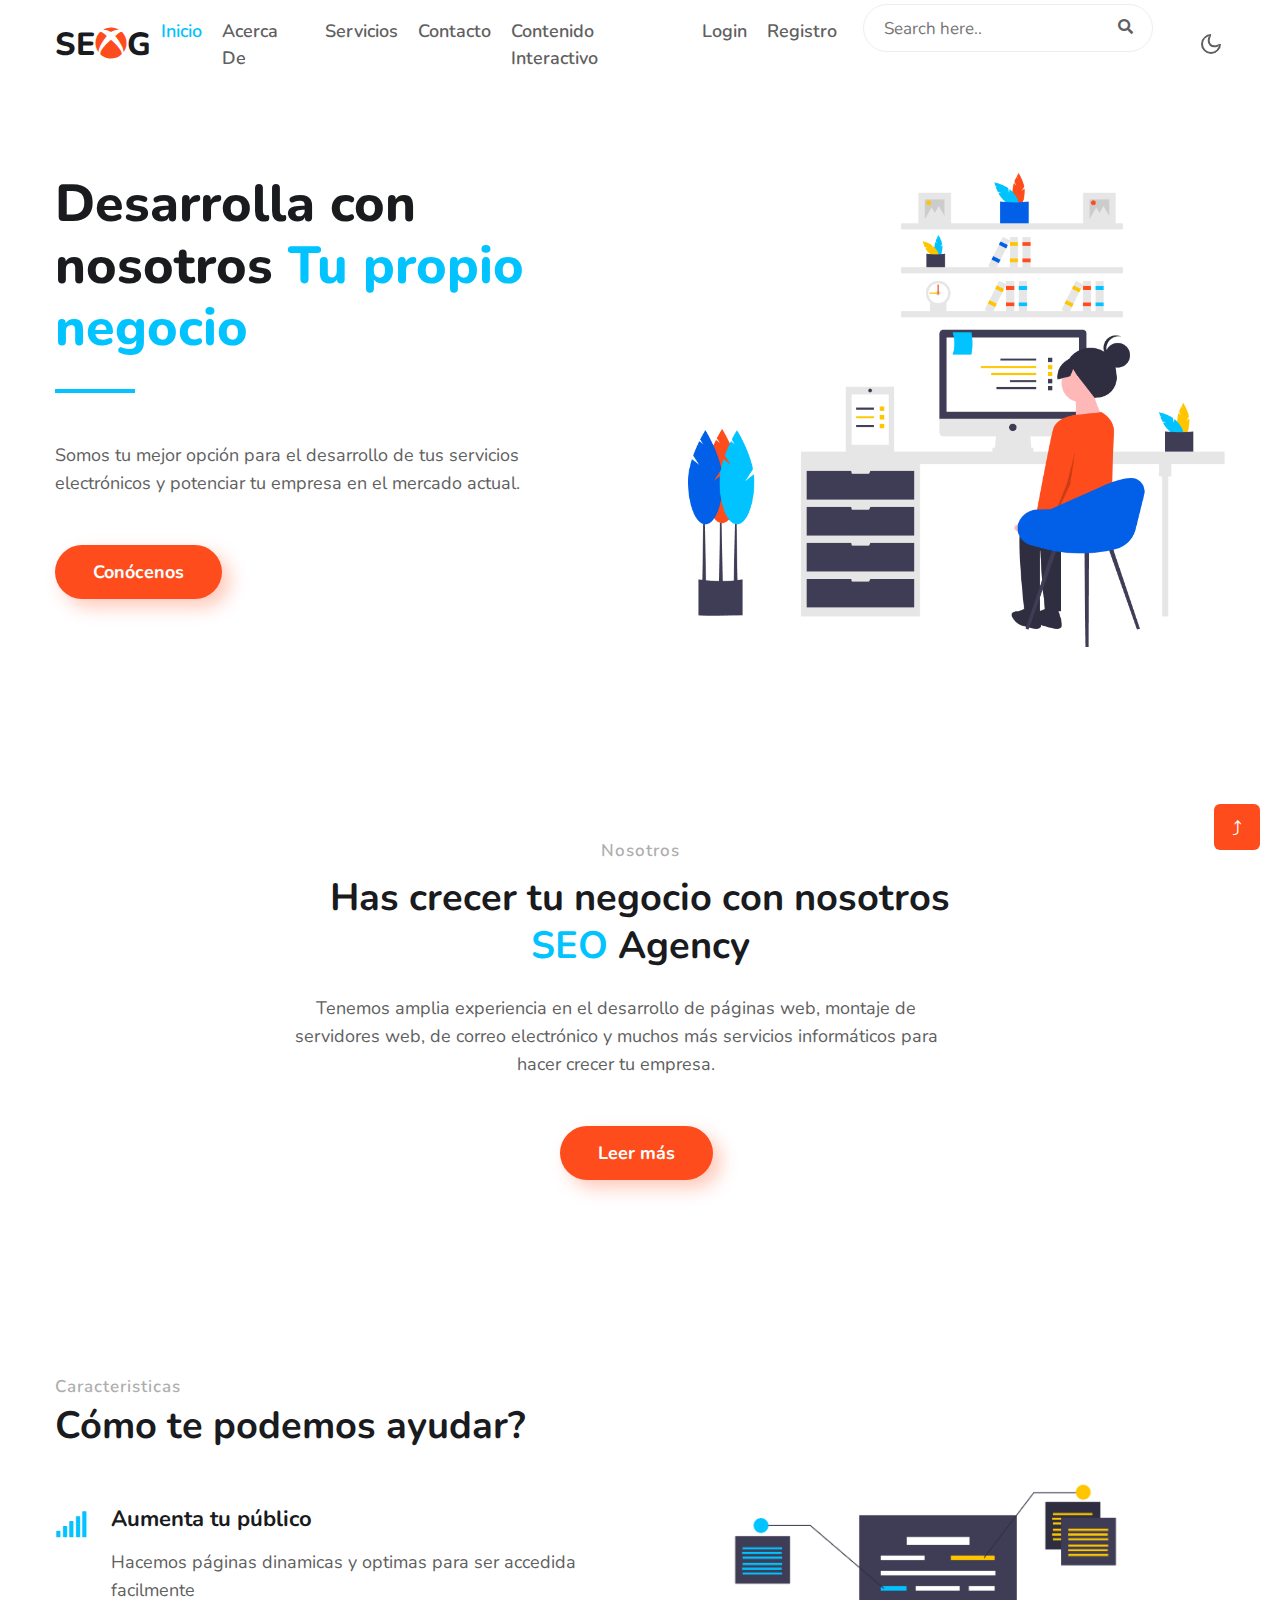
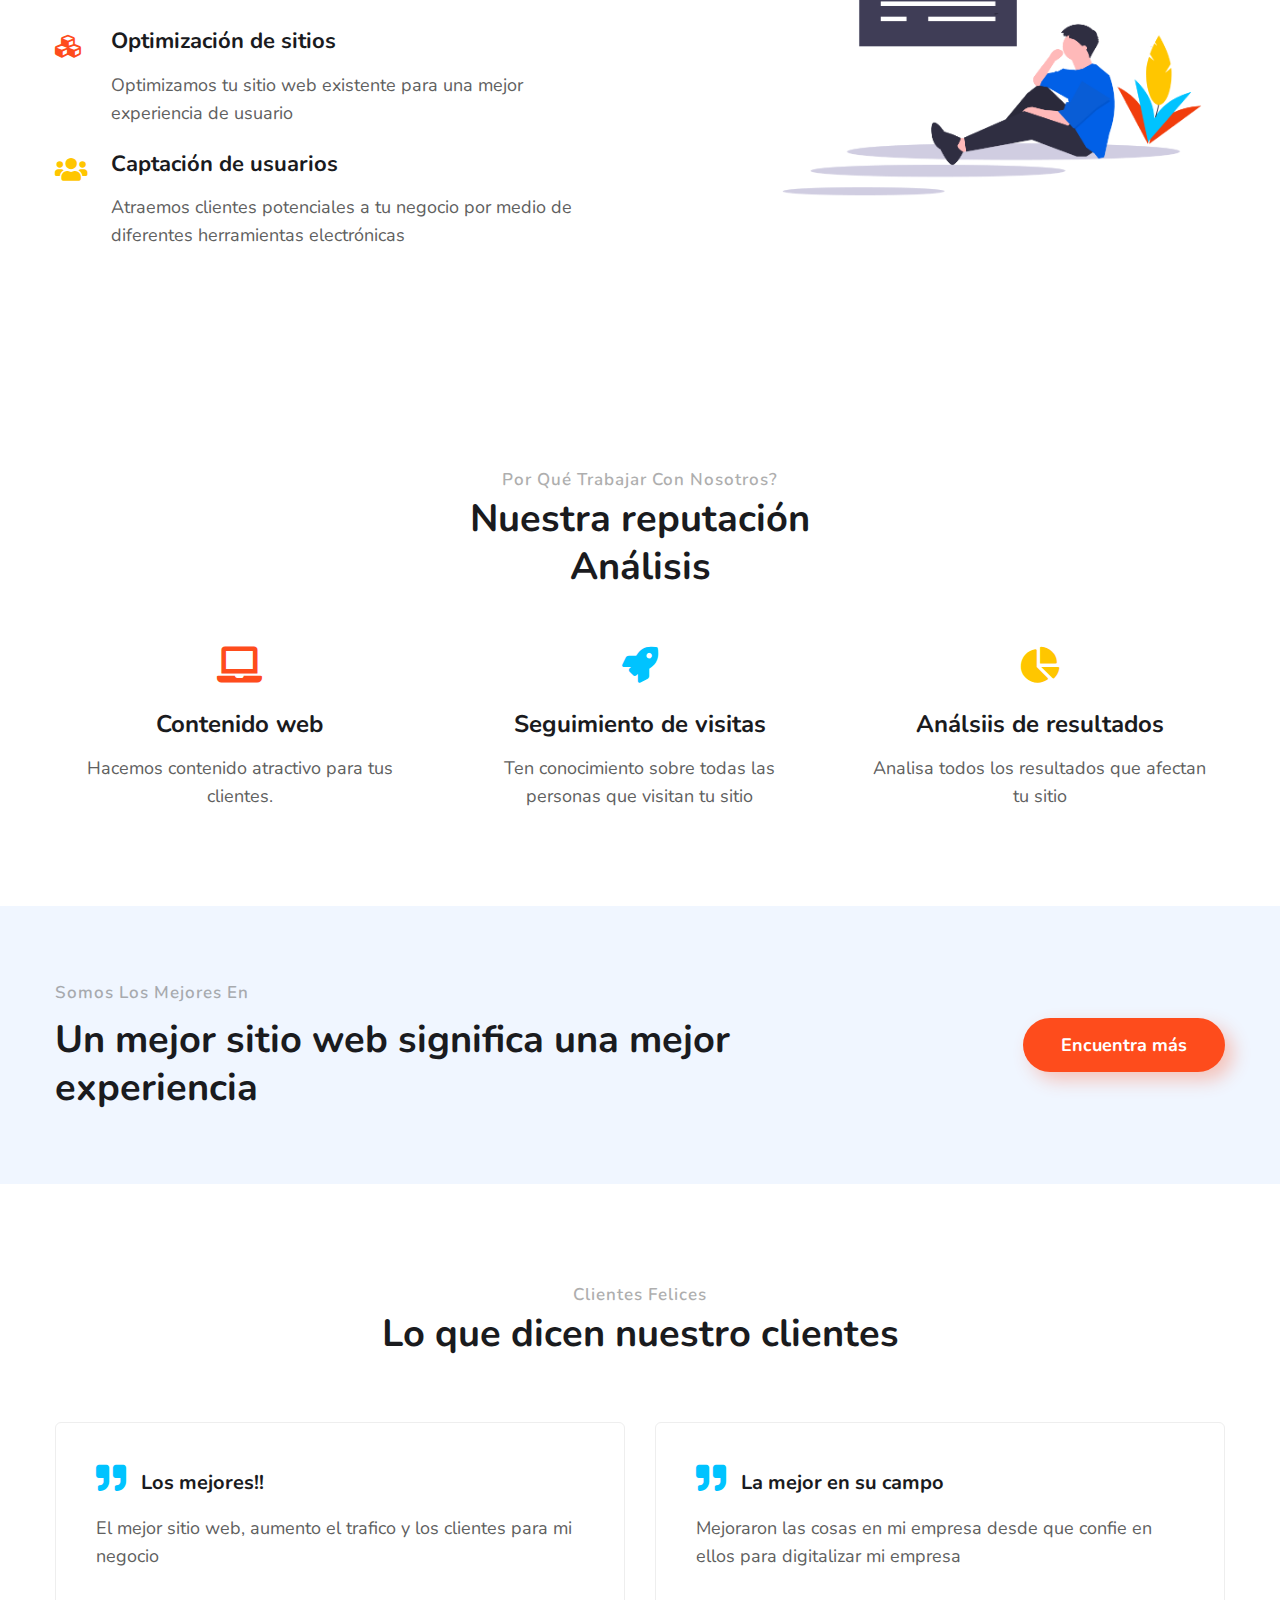
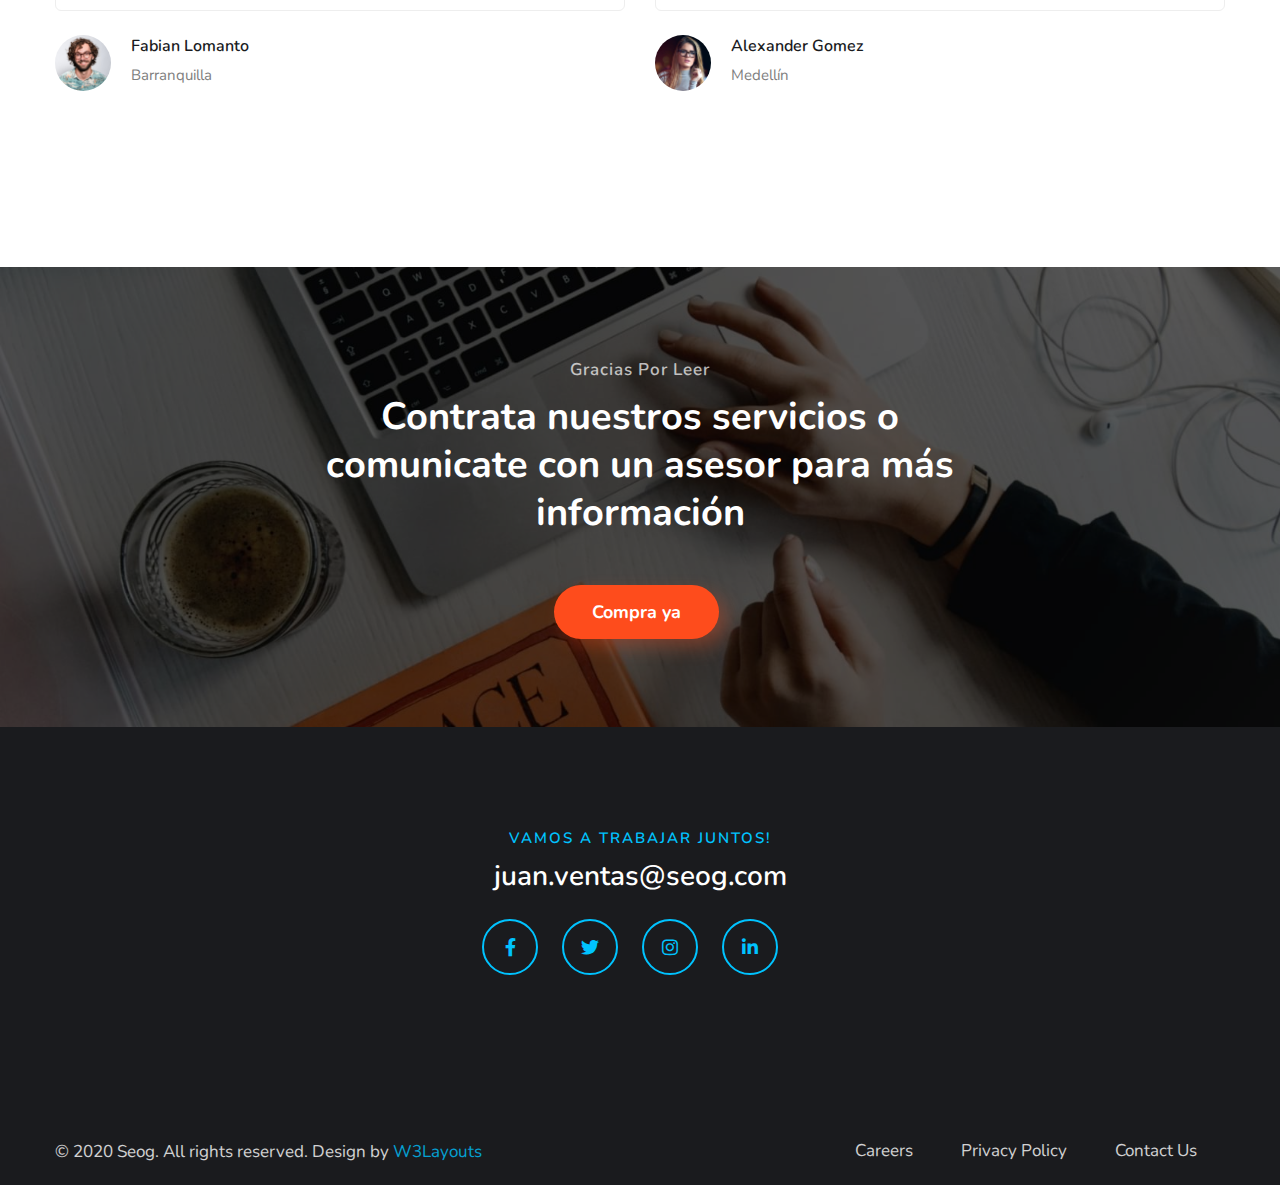
==== commit c96bbb52: "version final" ====
--- a/index.html
+++ b/index.html
@@ -276,8 +276,8 @@
                 <a class="comment-img" href="#url"><img src="assets/images/team2.jpg" class="img-responsive"
                     alt="placeholder image"></a>
                 <div class="people-info align-self">
-                  <h3>Alexander sakura</h3>
-                  <p class="identity">Example City</p>
+                  <h3>Alexander Gomez</h3>
+                  <p class="identity">Medellín</p>
                 </div>
               </div>
             </div>
@@ -293,12 +293,11 @@
     <div class="content-3-info py-3">
       <div class="container py-lg-4">
         <div class="welcome-left text-center">
-          <h6 class="title-subhny mb-2">Thank you for Watching</h6>
-          <h3 class="title-w3l two">Purchase the Workplace now and make
-            everything easier</h3>
+          <h6 class="title-subhny mb-2">Gracias por leer</h6>
+          <h3 class="title-w3l two">Contrata nuestros servicios o comunicate con un asesor para más información</h3>
 
           <a class="btn btn-style btn-primary mt-sm-5 mt-4 mr-2" href="#">
-            Purchase Now</a>
+            Compra ya</a>
         </div>
       </div>
     </div>
@@ -309,8 +308,8 @@
     <div class="footer-29-w3l py-5">
       <div class="container py-lg-5 py-md-3">
         <div class="w3l-footer-texthny-inf text-center">
-          <h6 class="foot-sub-title mb-1">LET’S WORK TOGETHER</h6>
-          <h4><a href="mailto:seogexample@mail.com" class="mail">Seogexample@mail.com</a></h4>
+          <h6 class="foot-sub-title mb-1">VAMOS A TRABAJAR JUNTOS!</h6>
+          <h4><a href="mailto:seogexample@mail.com" class="mail">juan.ventas@seog.com</a></h4>
           <div class="main-social-footer-29 mt-4 mb-lg-5 mb-4">
             <a href="#facebook" class="facebook"><span class="fab fa-facebook-f"></span></a>
             <a href="#twitter" class="twitter"><span class="fab fa-twitter"></span></a>
